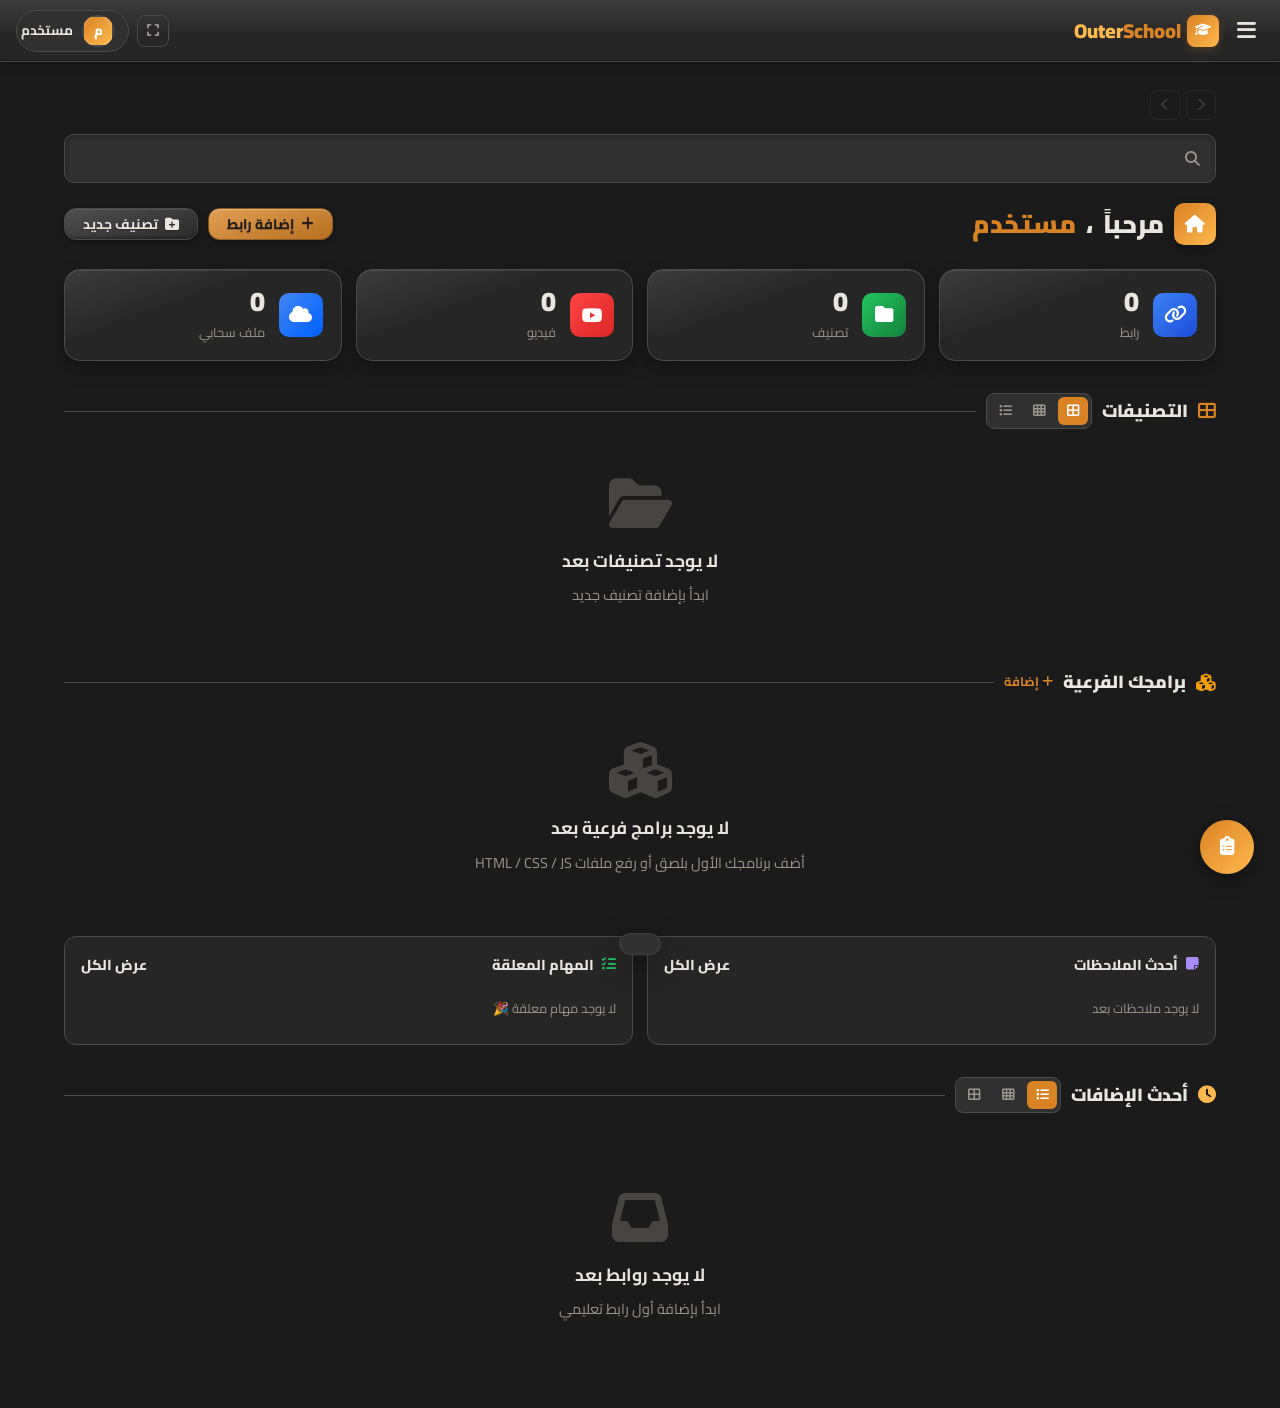
==== index.html @ f0b2f968 "Update index.html" ====
<!DOCTYPE html>
<html lang="ar" dir="rtl">
<head>
<meta charset="UTF-8">
<meta name="viewport" content="width=device-width, initial-scale=1.0, viewport-fit=cover">
<title>OuterSchool — مكتبتك التعليمية</title>
<meta name="theme-color" content="#0D1117">
<meta name="mobile-web-app-capable" content="yes">
<meta name="apple-mobile-web-app-capable" content="yes">
<meta name="apple-mobile-web-app-status-bar-style" content="black-translucent">
<meta name="apple-mobile-web-app-title" content="OuterSchool">
<link rel="manifest" id="pwaManifest">
<link rel="icon" type="image/png" href="./icon.png">
<link rel="apple-touch-icon" href="./icon.png">
<link rel="preconnect" href="https://fonts.googleapis.com">
<link rel="preconnect" href="https://fonts.gstatic.com" crossorigin>
<link href="https://fonts.googleapis.com/css2?family=Cairo:wght@400;700;900&family=JetBrains+Mono:wght@400;700&family=Tajawal:wght@400;700;900&family=IBM+Plex+Sans+Arabic:wght@400;700&family=Inter:wght@400;500;700&display=swap" rel="stylesheet">
<link rel="stylesheet" href="https://cdnjs.cloudflare.com/ajax/libs/font-awesome/6.5.0/css/all.min.css">
<script src="https://cdnjs.cloudflare.com/ajax/libs/jszip/3.10.1/jszip.min.js"></script>
<style>
/* ══════════════════════════════════════════════
   OuterSchool — style.css
══════════════════════════════════════════════ */

/* ── Base palette (default = Analog Dark) ── */
:root {
  --bg:#1b1b1b; --surface:#262626; --surface2:#303030; --surface3:#3b3b3b;
  --border:#4a4a4a; --accent:#d98324; --accent-glow:rgba(217,131,36,0.25);
  --gold:#ffb84d; --text:#e9e6e0; --muted:#9a958c; --danger:#EF4444; --green:#22C55E;
  --radius:12px; --radius-sm:8px; --sidebar-w:290px;
  --shadow:0 8px 32px rgba(0,0,0,0.35); --font:'Cairo',sans-serif;
  --transition:.25s ease;
}

/* ── Forest ── */
[data-theme="forest"] {
  --bg:#0a140d; --surface:#122117; --surface2:#182e20; --surface3:#1f3b29;
  --border:#28472f; --accent:#4ade80; --accent-glow:rgba(74,222,128,0.2);
  --gold:#a3e635; --text:#e5f5ea; --muted:#7fa88c;
}

/* ── Analog Dark (graphite/gunmetal, made for the Analog 3D UI style) ── */
[data-theme="analogdark"] {
  --bg:#1b1b1b; --surface:#262626; --surface2:#303030; --surface3:#3b3b3b;
  --border:#4a4a4a; --accent:#d98324; --accent-glow:rgba(217,131,36,0.25);
  --gold:#ffb84d; --text:#e9e6e0; --muted:#9a958c;
}
[data-theme="analogdark"] body::before {
  content:''; position:fixed; inset:0; z-index:-2;
  background:radial-gradient(ellipse at 30% 0%,rgba(255,184,77,0.06) 0%,transparent 55%), var(--bg);
}

/* ── Analog Light (brushed aluminum, made for the Analog 3D UI style) ── */
[data-theme="analoglight"] {
  --bg:#e9e5da; --surface:#f4f1e8; --surface2:#e2ddd0; --surface3:#d4cdba;
  --border:#c3bba1; --accent:#b5651d; --accent-glow:rgba(181,101,29,0.2);
  --gold:#8a5a00; --text:#2b2620; --muted:#726b5b;
}
[data-theme="analoglight"] body::before {
  content:''; position:fixed; inset:0; z-index:-2;
  background:radial-gradient(ellipse at 30% 0%,rgba(181,101,29,0.06) 0%,transparent 55%), var(--bg);
}

/* ── Analog Steel (dark, cool steel-blue accent — same Analog family) ── */
[data-theme="analogsteel"] {
  --bg:#1c1f22; --surface:#262a2e; --surface2:#2f3438; --surface3:#3a4045;
  --border:#4a5157; --accent:#5b8fd9; --accent-glow:rgba(91,143,217,0.25);
  --gold:#8fb8e8; --text:#e7ebee; --muted:#8d969d;
}
[data-theme="analogsteel"] body::before {
  content:''; position:fixed; inset:0; z-index:-2;
  background:radial-gradient(ellipse at 30% 0%,rgba(91,143,217,0.07) 0%,transparent 55%), var(--bg);
}

/* ── Analog Sand (light, olive/sand accent — same Analog family) ── */
[data-theme="analogsand"] {
  --bg:#eae3d3; --surface:#f5f0e2; --surface2:#e6ddc7; --surface3:#d8ccae;
  --border:#c7b98f; --accent:#7a8c4a; --accent-glow:rgba(122,140,74,0.2);
  --gold:#5f6e39; --text:#2c2a20; --muted:#736a52;
}
[data-theme="analogsand"] body::before {
  content:''; position:fixed; inset:0; z-index:-2;
  background:radial-gradient(ellipse at 30% 0%,rgba(122,140,74,0.07) 0%,transparent 55%), var(--bg);
}

/* ══════════════════════════════════════════════
   RESET & BASE
══════════════════════════════════════════════ */
*,*::before,*::after{margin:0;padding:0;box-sizing:border-box;}
html{scroll-behavior:smooth;}
body{
  font-family:var(--font);
  background:var(--bg);
  color:var(--text);
  min-height:100vh;
  overflow-x:hidden;
  transition:background var(--transition),color var(--transition);
  line-height:1.6;
}
::-webkit-scrollbar{width:6px;height:6px;}
::-webkit-scrollbar-track{background:transparent;}
::-webkit-scrollbar-thumb{background:var(--border);border-radius:3px;}
::-webkit-scrollbar-thumb:hover{background:var(--muted);}
a{color:var(--accent);text-decoration:none;}
input,textarea,select{font-family:var(--font);}
input:not([type="checkbox"]):not([type="radio"]):not([type="range"]):not([type="color"]):not([type="file"]):not([type="hidden"]),
textarea,
select{
  padding:10px 14px;
  background:var(--surface2);
  border:1px solid var(--border);
  border-radius:var(--radius-sm);
  color:var(--text);
  font-size:.9rem;
  outline:none;
  transition:border-color var(--transition),box-shadow var(--transition),background var(--transition);
}
input:not([type="checkbox"]):not([type="radio"]):not([type="range"]):not([type="color"]):not([type="file"]):not([type="hidden"]):focus,
textarea:focus,
select:focus{
  border-color:var(--accent);
  box-shadow:0 0 0 3px var(--accent-glow);
}
input::placeholder,textarea::placeholder{color:var(--muted);opacity:.85;}
select{cursor:pointer;}
button{cursor:pointer;font-family:var(--font);}
.hidden{display:none!important;}
img{max-width:100%;}

/* ══════════════════════════════════════════════
   BACKGROUND CANVASES (particles / matrix / bubbles)
══════════════════════════════════════════════ */
#bgCanvas,#matrixCanvas,#bubbleCanvas{
  position:fixed;inset:0;z-index:-1;
  pointer-events:none;opacity:0;
  transition:opacity 1s;
}
#bgCanvas.active{opacity:1;}
#matrixCanvas.active{opacity:0.07;}
#bubbleCanvas.active{opacity:1;}

/* ══════════════════════════════════════════════
   TOPBAR
══════════════════════════════════════════════ */
.topbar{
  position:fixed;top:0;left:0;right:0;z-index:200;
  background:color-mix(in srgb,var(--surface) 88%,transparent);
  backdrop-filter:blur(16px);
  -webkit-backdrop-filter:blur(16px);
  border-bottom:1px solid var(--border);
  height:62px;
  display:flex;align-items:center;gap:10px;
  padding:0 16px;
  box-shadow:0 2px 20px rgba(0,0,0,0.25);
}
.burger-btn{
  background:none;border:none;
  color:var(--text);font-size:1.35rem;
  padding:8px;border-radius:var(--radius-sm);
  transition:color var(--transition),background var(--transition);
  flex-shrink:0;line-height:1;
  display:flex;align-items:center;justify-content:center;
}
.burger-btn:hover{color:var(--accent);background:var(--surface2);}
.topbar-logo{
  font-weight:900;font-size:1.25rem;white-space:nowrap;
  display:flex;align-items:center;gap:6px;
  flex-shrink:0;
  order:-1;
}
.topbar-logo .logo-outer{color:var(--gold);}
.topbar-logo .logo-school{color:var(--accent);}
.topbar-logo .logo-icon{
  width:32px;height:32px;border-radius:8px;
  background:linear-gradient(135deg,var(--accent),var(--gold));
  display:flex;align-items:center;justify-content:center;
  color:#fff;font-size:0.8rem;
  box-shadow:0 2px 8px var(--accent-glow);
}
.sb-search-wrap{
  position:relative;
  margin:2px 16px 6px;
}
.sb-search-wrap input{
  width:100%;
  padding:9px 40px 9px 16px;
  background:var(--surface2);
  border:1px solid var(--border);
  border-radius:40px;
  color:var(--text);
  font-size:.88rem;
  outline:none;
  transition:border-color var(--transition),box-shadow var(--transition);
}
.sb-search-wrap input:focus{
  border-color:var(--accent);
  box-shadow:0 0 0 3px var(--accent-glow);
}
.sb-search-wrap i{
  position:absolute;right:30px;top:50%;transform:translateY(-50%);
  color:var(--muted);pointer-events:none;font-size:.85rem;
}
body.lang-en .sb-search-wrap i{right:auto;left:30px;}
body.lang-en .sb-search-wrap input{padding:9px 16px 9px 40px;}

/* ── Home page search (always visible, incl. on phones) ── */
.home-search-wrap{position:relative;margin-bottom:20px;}
.home-search-box{position:relative;}
.home-search-box i{position:absolute;top:50%;right:16px;transform:translateY(-50%);color:var(--muted);font-size:.95rem;}
.home-search-box input{
  width:100%;padding:13px 46px 13px 16px;background:var(--surface);
  border:1px solid var(--border);border-radius:var(--radius);
  color:var(--text);font-family:var(--font);font-size:.95rem;outline:none;
  box-shadow:0 2px 10px rgba(0,0,0,.08);
  transition:border-color var(--transition),box-shadow var(--transition);
}
.home-search-box input:focus{border-color:var(--accent);box-shadow:0 0 0 3px var(--accent-glow);}
.home-search-dd{
  display:none;position:absolute;top:calc(100% + 6px);right:0;left:0;
  max-height:420px;overflow-y:auto;background:var(--surface);
  border:1px solid var(--border);border-radius:var(--radius);
  box-shadow:0 12px 30px rgba(0,0,0,.35);z-index:250;animation:ddFade .15s ease;
}
.home-search-dd.open{display:block;}
.home-search-dd .hsdd-sec{padding:8px 14px 4px;font-size:.72rem;font-weight:800;color:var(--muted);}
.home-search-dd .hsdd-item{display:flex;align-items:center;gap:10px;padding:9px 14px;cursor:pointer;transition:background .12s;}
.home-search-dd .hsdd-item:hover{background:var(--surface2);}
.home-search-dd .hsdd-item i{width:18px;text-align:center;color:var(--accent);flex-shrink:0;}
.home-search-dd .hsdd-item span{font-size:.85rem;overflow:hidden;text-overflow:ellipsis;white-space:nowrap;}
.home-search-dd .hsdd-more{padding:10px 14px;text-align:center;font-size:.8rem;color:var(--accent);cursor:pointer;font-weight:700;border-top:1px solid var(--border);}
.home-search-dd .hsdd-empty{padding:16px;text-align:center;color:var(--muted);font-size:.85rem;}
.topbar-right{
  display:flex;align-items:center;gap:8px;
  margin-right:auto;
}
.user-chip{
  display:flex;align-items:center;gap:8px;
  background:var(--surface2);
  border:1px solid var(--border);
  border-radius:40px;
  padding:5px 12px 5px 8px;
  font-size:.85rem;font-weight:600;
  cursor:pointer;
  transition:border-color var(--transition);
  white-space:nowrap;
}
.user-chip:hover{border-color:var(--accent);}
.user-avatar{
  width:26px;height:26px;border-radius:50%;
  background:linear-gradient(135deg,var(--accent),var(--gold));
  display:flex;align-items:center;justify-content:center;
  color:#fff;font-size:.7rem;font-weight:700;
  flex-shrink:0;
}

/* ══════════════════════════════════════════════
   OVERLAY
══════════════════════════════════════════════ */
.overlay{
  position:fixed;inset:0;z-index:150;
  background:rgba(0,0,0,0.55);
  backdrop-filter:blur(2px);
  opacity:0;pointer-events:none;
  transition:opacity var(--transition);
  will-change:opacity;
}
.overlay.show{opacity:1;pointer-events:all;}

/* ══════════════════════════════════════════════
   SIDEBAR
══════════════════════════════════════════════ */
.sidebar{
  position:fixed;top:0;right:0;bottom:0;z-index:160;
  width:var(--sidebar-w);
  background:var(--surface);
  border-left:1px solid var(--border);
  display:flex;flex-direction:column;
  transform:translateX(100%);
  transition:transform .3s cubic-bezier(.4,0,.2,1);
  overflow:hidden;
  will-change:transform;
}
.sidebar.open{transform:translateX(0);}

.sb-head{
  display:flex;align-items:center;justify-content:space-between;
  padding:18px 16px 14px;
  border-bottom:1px solid var(--border);
  flex-shrink:0;
}
.sb-head-logo{
  font-weight:900;font-size:1.1rem;
  display:flex;align-items:center;gap:8px;
}
.sb-head-logo .logo-outer{color:var(--gold);}
.sb-head-logo .logo-school{color:var(--accent);}
.sb-close{
  background:none;border:none;color:var(--muted);
  font-size:1.1rem;padding:4px 8px;border-radius:6px;
  transition:color var(--transition);
}
.sb-close:hover{color:var(--danger);}

.sb-body{
  flex:1;overflow-y:auto;padding:10px 0 20px;
}

.sb-section{margin-bottom:4px;}
.sb-label{
  font-size:.7rem;font-weight:700;letter-spacing:.08em;
  color:var(--muted);text-transform:uppercase;
  padding:10px 18px 4px;
}
.sb-item{
  display:flex;align-items:center;gap:10px;
  padding:9px 18px;
  color:var(--text);
  font-size:.9rem;font-weight:600;
  cursor:pointer;
  border-radius:0;
  transition:background var(--transition),color var(--transition);
  position:relative;
  user-select:none;
}
.sb-item:hover{background:var(--surface2);color:var(--accent);}
.sb-item.active{
  background:var(--accent-glow);
  color:var(--accent);
}
.sb-item.active::before{
  content:'';position:absolute;right:0;top:20%;bottom:20%;
  width:3px;background:var(--accent);border-radius:2px 0 0 2px;
}
.sb-item i{width:18px;text-align:center;color:var(--muted);flex-shrink:0;}
.sb-item:hover i,.sb-item.active i{color:var(--accent);}
.sb-item .sb-arrow{margin-right:auto;margin-left:0;font-size:.7rem;transition:transform .2s;}
.sb-item.expanded .sb-arrow{transform:rotate(90deg);}

.sb-dropdown{
  overflow:hidden;max-height:0;
  transition:max-height .3s ease;
  background:var(--surface2);
}
.sb-dropdown.open{max-height:2000px;}
.sb-dropdown .sb-item{
  padding-right:36px;
  font-size:.85rem;font-weight:500;
}
.sb-dropdown .sb-dropdown .sb-item{padding-right:54px;}
.sb-dropdown .sb-dropdown .sb-dropdown .sb-item{padding-right:72px;}

.sb-divider{height:1px;background:var(--border);margin:8px 16px;}

.sb-footer{
  padding:14px 16px;
  border-top:1px solid var(--border);
  flex-shrink:0;
}

/* ══════════════════════════════════════════════
   MAIN CONTENT
══════════════════════════════════════════════ */
.main{
  margin-top:62px;
  min-height:calc(100vh - 62px);
  padding:28px 24px;
  max-width:1200px;
  margin-left:auto;
  margin-right:auto;
  overflow-x:hidden;
}

.view{display:none;}
.view.active{display:block;}

/* ══════════════════════════════════════════════
   PAGE HEADER
══════════════════════════════════════════════ */
.page-header{
  display:flex;align-items:center;justify-content:space-between;
  margin-bottom:24px;
  gap:12px;
  flex-wrap:wrap;
}
.page-title{
  font-size:1.6rem;font-weight:900;
  display:flex;align-items:center;gap:10px;
}
.page-title-icon{
  width:42px;height:42px;border-radius:10px;
  display:flex;align-items:center;justify-content:center;
  font-size:1.1rem;color:#fff;
  box-shadow:0 4px 12px rgba(0,0,0,0.3);
}
.page-actions{display:flex;gap:10px;align-items:center;flex-wrap:wrap;}

/* ══════════════════════════════════════════════
   BUTTONS
══════════════════════════════════════════════ */
.btn{
  display:inline-flex;align-items:center;gap:7px;
  padding:8px 18px;
  border-radius:40px;
  border:1px solid var(--border);
  background:var(--surface2);
  color:var(--text);
  font-family:var(--font);
  font-size:.875rem;font-weight:700;
  transition:all var(--transition);
  white-space:nowrap;
  line-height:1;
}
.btn:hover{border-color:var(--accent);color:var(--accent);}
.btn-primary{background:var(--accent);border-color:var(--accent);color:#fff;}
.btn-primary:hover{filter:brightness(1.15);color:#fff;}
.btn-danger{background:var(--danger);border-color:var(--danger);color:#fff;}
.btn-danger:hover{filter:brightness(1.15);color:#fff;}
.btn-sm{padding:5px 12px;font-size:.8rem;}
.btn-icon{
  padding:8px;border-radius:8px;
  background:none;border:1px solid var(--border);
  color:var(--muted);
  transition:all var(--transition);
}
.btn-icon:hover{border-color:var(--accent);color:var(--accent);}

/* ══════════════════════════════════════════════
   HOME — PINNED WIDGETS
══════════════════════════════════════════════ */
.home-widgets-head{display:flex;align-items:center;justify-content:space-between;margin-bottom:12px;}
.home-widgets-head h3{font-size:1rem;font-weight:800;display:flex;align-items:center;gap:8px;}
.home-widgets-grid{display:grid;grid-template-columns:repeat(auto-fill,minmax(220px,1fr));gap:14px;margin-bottom:28px;}
.home-widgets-grid:empty{display:none;}
.hw-card{background:var(--surface);border:1px solid var(--border);border-radius:var(--radius);padding:14px;position:relative;box-shadow:0 2px 8px rgba(0,0,0,.08);cursor:pointer;transition:transform var(--transition);}
.hw-card:hover{transform:translateY(-2px);}
.hw-card .hw-unpin{position:absolute;top:8px;left:8px;width:22px;height:22px;border-radius:50%;background:var(--surface3);color:var(--muted);display:flex;align-items:center;justify-content:center;font-size:.65rem;opacity:0;transition:opacity .15s;}
.hw-card:hover .hw-unpin{opacity:1;}
.hw-card .hw-unpin:hover{color:var(--danger);}
.hw-card .hw-icon{width:34px;height:34px;border-radius:9px;display:flex;align-items:center;justify-content:center;color:#fff;font-size:1rem;margin-bottom:8px;}
.hw-card .hw-title{font-weight:700;font-size:.88rem;margin-bottom:2px;}
.hw-card .hw-sub{font-size:.72rem;color:var(--muted);}
.hw-card .hw-check{width:20px;height:20px;border-radius:6px;border:2px solid var(--border);display:flex;align-items:center;justify-content:center;color:transparent;font-size:.65rem;flex-shrink:0;}
.hw-card .hw-check.done{background:var(--accent);border-color:var(--accent);color:#fff;}
.hw-picker-item{display:flex;align-items:center;gap:10px;padding:9px 12px;border:1px solid var(--border);border-radius:var(--radius-sm);cursor:pointer;transition:border-color .15s;}
.hw-picker-item:hover{border-color:var(--accent);}
.hw-picker-item span{flex:1;font-size:.85rem;}
.hw-picker-item .hw-pin-ind{width:20px;height:20px;border-radius:6px;border:2px solid var(--border);display:flex;align-items:center;justify-content:center;color:transparent;font-size:.65rem;}
.hw-picker-item .hw-pin-ind.pinned{background:var(--accent);border-color:var(--accent);color:#fff;}

/* ══════════════════════════════════════════════
   HOME — STATS BAR
══════════════════════════════════════════════ */
.stats-bar{
  display:grid;grid-template-columns:repeat(auto-fit,minmax(150px,1fr));
  gap:14px;margin-bottom:32px;
}
.stat-card{
  background:var(--surface);
  border:1px solid var(--border);
  border-radius:var(--radius);
  padding:18px;
  display:flex;align-items:center;gap:14px;
  transition:border-color var(--transition),transform var(--transition);
}
.stat-card:hover{border-color:var(--accent);transform:translateY(-2px);}
.stat-icon{
  width:44px;height:44px;border-radius:10px;
  display:flex;align-items:center;justify-content:center;
  font-size:1.15rem;color:#fff;flex-shrink:0;
}
.stat-info .stat-num{font-size:1.7rem;font-weight:900;line-height:1;}
.stat-info .stat-lbl{font-size:.8rem;color:var(--muted);margin-top:3px;}

/* ══════════════════════════════════════════════
   SECTION HEADING
══════════════════════════════════════════════ */
.sec-heading{
  font-size:1.1rem;font-weight:900;
  margin-bottom:16px;
  display:flex;align-items:center;gap:10px;
  color:var(--text);
}
.sec-heading::after{
  content:'';flex:1;height:1px;background:var(--border);
}
.sec-heading .sec-action{
  font-size:.78rem;font-weight:700;color:var(--accent);cursor:pointer;
}
.sec-action{cursor:pointer;}

/* ══════════════════════════════════════════════
   CATEGORY / PROGRAM GRID
══════════════════════════════════════════════ */
.cat-grid{
  display:grid;
  grid-template-columns:repeat(auto-fill,minmax(170px,1fr));
  gap:14px;
  margin-bottom:32px;
}
.cat-card{
  background:var(--surface);
  border:1px solid var(--border);
  border-radius:var(--radius);
  padding:20px 16px;
  cursor:pointer;
  transition:border-color var(--transition),transform var(--transition),box-shadow var(--transition);
  display:flex;flex-direction:column;align-items:center;gap:12px;
  text-align:center;
  position:relative;
  overflow:visible;
}
.cat-card:hover{
  border-color:var(--accent);
  transform:translateY(-3px);
  box-shadow:0 8px 24px rgba(0,0,0,0.3);
}
.cat-card::before{
  content:'';position:absolute;top:0;left:0;right:0;height:3px;
  border-radius:var(--radius) var(--radius) 0 0;
  background:var(--card-color,var(--accent));
  opacity:0;transition:opacity var(--transition);
}
.cat-card:hover::before{opacity:1;}
.cat-icon{
  width:52px;height:52px;border-radius:12px;
  display:flex;align-items:center;justify-content:center;
  font-size:1.4rem;color:#fff;
  box-shadow:0 4px 14px rgba(0,0,0,0.3);
}
.cat-name{font-weight:700;font-size:.95rem;}
.cat-meta{font-size:.77rem;color:var(--muted);}
.cat-badge{
  position:absolute;top:10px;left:10px;
  background:var(--accent);color:#fff;
  font-size:.65rem;font-weight:700;
  padding:2px 7px;border-radius:10px;
}
.cat-card .card-del{
  position:absolute;top:8px;left:8px;
  width:22px;height:22px;border-radius:50%;
  background:var(--surface3);color:var(--muted);
  display:flex;align-items:center;justify-content:center;
  font-size:.7rem;opacity:0;transition:opacity var(--transition),color var(--transition);
}
.cat-card:hover .card-del{opacity:1;}
.cat-card .card-del:hover{color:var(--danger);}

/* ── Category layout toggle button group ── */
.cat-layout-toggle{
  display:flex;gap:4px;background:var(--surface2);border:1px solid var(--border);
  border-radius:var(--radius-sm);padding:3px;flex-shrink:0;
}
.cat-layout-toggle button{
  width:30px;height:28px;border:none;background:transparent;color:var(--muted);
  border-radius:6px;display:flex;align-items:center;justify-content:center;
  font-size:.8rem;transition:background var(--transition),color var(--transition);
}
.cat-layout-toggle button:hover{color:var(--text);}
.cat-layout-toggle button.active{background:var(--accent);color:#fff;}

/* ── Layout: Boxes (compact icon tiles) ── */
.cat-grid.layout-boxes{
  grid-template-columns:repeat(auto-fill,minmax(96px,1fr));
  gap:10px;
}
.cat-grid.layout-boxes .cat-card{padding:12px 6px;gap:6px;}
.cat-grid.layout-boxes .cat-icon{width:38px;height:38px;font-size:1.05rem;border-radius:9px;}
.cat-grid.layout-boxes .cat-name{font-size:.78rem;}
.cat-grid.layout-boxes .cat-meta{display:none;}

/* ── Layout: List (rows) ── */
.cat-grid.layout-list{
  display:flex;flex-direction:column;gap:8px;
}
.cat-grid.layout-list .cat-card{
  flex-direction:row;align-items:center;text-align:right;
  padding:10px 14px;gap:14px;
}
.cat-grid.layout-list .cat-icon{width:38px;height:38px;font-size:1rem;flex-shrink:0;}
.cat-grid.layout-list .cat-name{flex:1;}
.cat-grid.layout-list .cat-meta{margin-right:auto;}

/* ══════════════════════════════════════════════
   RECENT ITEMS LIST
══════════════════════════════════════════════ */
.items-list{display:flex;flex-direction:column;gap:10px;}
.item-row{
  background:var(--surface);
  border:1px solid var(--border);
  border-radius:var(--radius);
  padding:14px 16px;
  display:flex;align-items:center;gap:14px;
  transition:border-color var(--transition),background var(--transition);
}
.item-row:hover{border-color:var(--accent);background:var(--surface2);}
.item-thumb{
  width:56px;height:40px;border-radius:8px;
  background:var(--surface3);
  display:flex;align-items:center;justify-content:center;
  color:var(--muted);font-size:1.1rem;
  flex-shrink:0;overflow:hidden;
}
.item-thumb img{width:100%;height:100%;object-fit:cover;}
.item-info{flex:1;min-width:0;}
.item-title{font-weight:700;font-size:.93rem;white-space:nowrap;overflow:hidden;text-overflow:ellipsis;}
.item-meta{font-size:.78rem;color:var(--muted);margin-top:2px;display:flex;gap:8px;flex-wrap:wrap;}
.item-type-badge{
  font-size:.7rem;font-weight:700;padding:2px 8px;
  border-radius:10px;display:inline-flex;align-items:center;gap:4px;
}
.badge-yt{background:rgba(255,0,0,0.15);color:#ff4444;}
.badge-link{background:rgba(59,130,246,0.15);color:#60a5fa;}
.badge-playlist{background:rgba(245,158,11,0.15);color:#f59e0b;}
.badge-cat{background:rgba(34,197,94,0.15);color:#22c55e;}
.item-actions{display:flex;gap:6px;flex-shrink:0;}

/* ── Links layout: Cards ── */
.items-list.layout-cards{
  display:grid;grid-template-columns:repeat(auto-fill,minmax(220px,1fr));gap:14px;
}
.items-list.layout-cards .item-row{flex-direction:column;align-items:stretch;text-align:center;padding:14px;gap:10px;}
.items-list.layout-cards .item-thumb{width:100%;height:110px;border-radius:10px;}
.items-list.layout-cards .item-info{width:100%;}
.items-list.layout-cards .item-title{white-space:normal;}
.items-list.layout-cards .item-meta{justify-content:center;}
.items-list.layout-cards .item-actions{justify-content:center;width:100%;}

/* ── Links layout: Boxes (compact tiles) ── */
.items-list.layout-boxes{
  display:grid;grid-template-columns:repeat(auto-fill,minmax(96px,1fr));gap:10px;
}
.items-list.layout-boxes .item-row{flex-direction:column;padding:10px 6px;gap:6px;text-align:center;}
.items-list.layout-boxes .item-thumb{width:100%;height:56px;}
.items-list.layout-boxes .item-title{font-size:.72rem;white-space:normal;}
.items-list.layout-boxes .item-meta,
.items-list.layout-boxes .item-actions{display:none;}

/* ══════════════════════════════════════════════
   CATEGORY VIEW PAGE
══════════════════════════════════════════════ */
.breadcrumb{
  display:flex;align-items:center;gap:6px;
  font-size:.85rem;color:var(--muted);
  margin-bottom:20px;flex-wrap:wrap;
}
.breadcrumb span{cursor:pointer;transition:color var(--transition);}
.breadcrumb span:hover{color:var(--accent);}
.breadcrumb .sep{color:var(--border);}
.breadcrumb .current{color:var(--text);cursor:default;}

.cat-view-header{
  background:var(--surface);
  border:1px solid var(--border);
  border-radius:var(--radius);
  padding:24px;
  margin-bottom:24px;
  display:flex;align-items:center;gap:18px;
}
.cat-view-icon{
  width:64px;height:64px;border-radius:14px;
  display:flex;align-items:center;justify-content:center;
  font-size:1.8rem;color:#fff;flex-shrink:0;
}
.cat-view-info h2{font-size:1.4rem;font-weight:900;}
.cat-view-info p{color:var(--muted);font-size:.9rem;margin-top:4px;}
.cat-view-stats{display:flex;gap:16px;margin-top:10px;flex-wrap:wrap;}
.cat-view-stat{font-size:.82rem;color:var(--muted);display:flex;align-items:center;gap:5px;}
.cat-view-stat i{color:var(--accent);}

/* ══════════════════════════════════════════════
   VIDEO PLAYER MODAL
══════════════════════════════════════════════ */
.video-modal-bg{
  position:fixed;inset:0;z-index:500;
  background:rgba(0,0,0,0.75);
  display:flex;align-items:center;justify-content:center;
  padding:20px;
  opacity:0;pointer-events:none;
  transition:opacity var(--transition);
}
.video-modal-bg.show{opacity:1;pointer-events:all;}
.video-modal{
  background:var(--surface);border:1px solid var(--border);
  border-radius:var(--radius);
  width:100%;max-width:720px;
  overflow:hidden;
  box-shadow:var(--shadow);
}
.video-modal-head{
  display:flex;align-items:center;justify-content:space-between;
  padding:14px 16px;border-bottom:1px solid var(--border);
  gap:10px;
}
.video-modal-head h3{font-size:.95rem;font-weight:700;overflow:hidden;text-overflow:ellipsis;white-space:nowrap;}
.yt-player-wrap{
  position:relative;
  width:100%;padding-bottom:56.25%;
  background:#000;
}
.yt-player-wrap iframe{position:absolute;inset:0;width:100%;height:100%;border:0;}
.video-modal-foot{
  padding:14px 16px;display:flex;gap:10px;flex-wrap:wrap;
  border-top:1px solid var(--border);
}

/* ── Download tool modal: bigger + flexible (not locked to 16:9) ── */
.downloader-modal{
  max-width:1100px;
  width:100%;
  height:88vh;
  display:flex;
  flex-direction:column;
}
.downloader-frame-wrap{
  position:relative;
  flex:1;
  min-height:0;
  width:100%;
  background:#fff;
}
.downloader-frame-wrap iframe{position:absolute;inset:0;width:100%;height:100%;border:0;}

/* ══════════════════════════════════════════════
   FULLSCREEN (native Fullscreen API + CSS fallback
   for browsers that don't support it, e.g. iPhone Safari)
══════════════════════════════════════════════ */
.fake-fullscreen{
  position:fixed !important;
  inset:0 !important;
  top:0 !important;left:0 !important;right:0 !important;bottom:0 !important;
  width:100vw !important;
  height:100vh !important;
  height:100dvh !important;
  max-width:100vw !important;
  max-height:100vh !important;
  max-height:100dvh !important;
  margin:0 !important;
  border-radius:0 !important;
  z-index:9999 !important;
}
body.fake-fullscreen-lock{ overflow:hidden; }
#programIframeOuter.fake-fullscreen{ align-items:stretch; background:var(--bg); }
#programIframeOuter.fake-fullscreen #programFrame{ height:100%; }

/* When the browser DOES support native Fullscreen API, style the element
   while it's actually in fullscreen (works for both program preview and
   the iframe-viewer modal) */
#programIframeOuter:fullscreen,
#programIframeOuter:-webkit-full-screen,
#downloaderModalBox:fullscreen,
#downloaderModalBox:-webkit-full-screen{
  width:100vw;height:100vh;max-width:100vw;max-height:100vh;
  border-radius:0;background:var(--bg);
}
#programIframeOuter:fullscreen #programFrame,
#programIframeOuter:-webkit-full-screen #programFrame{
  height:100%;
}
.downloader-loading{
  position:absolute;inset:0;display:flex;align-items:center;justify-content:center;
  gap:8px;background:var(--surface);color:var(--muted);font-size:.9rem;
  transition:opacity .2s;pointer-events:none;
}
.downloader-loading.hide{opacity:0;visibility:hidden;}
.downloader-fallback{
  position:absolute;inset:0;display:none;flex-direction:column;align-items:center;justify-content:center;
  gap:12px;text-align:center;padding:24px;background:var(--surface);
}
.downloader-fallback.show{display:flex;}
.downloader-fallback i{font-size:2rem;color:var(--gold);}
.downloader-fallback p{max-width:400px;color:var(--muted);font-size:.85rem;line-height:1.6;}
@media (max-width:768px){
  #downloaderModal{padding:0;}
  .downloader-modal{
    height:100vh;
    height:100dvh;
    max-width:100%;
    border-radius:0;
  }

  /* Perf: backdrop-filter is very expensive on mobile GPUs, especially on
     fixed/animated elements sitting over a background image. Disable it on
     phones and fall back to solid/near-solid backgrounds instead. */
  .topbar{
    backdrop-filter:none;
    -webkit-backdrop-filter:none;
    background:var(--surface);
  }
  [data-theme="glass"] .sidebar{
    backdrop-filter:none;
    -webkit-backdrop-filter:none;
  }
  body.ui-blur-on .cat-card,body.ui-blur-on .item-row,body.ui-blur-on .settings-card,
  body.ui-blur-on .stat-card,body.ui-blur-on .cloud-card,body.ui-blur-on .note-card,
  body.ui-blur-on .modal,body.ui-blur-on .sidebar,body.ui-blur-on .topbar,
  body.ui-blur-on .todo-item,body.ui-blur-on .cat-view-header,body.ui-blur-on .nt-widget-card{
    backdrop-filter:none;
    -webkit-backdrop-filter:none;
  }
  .modal-bg{ backdrop-filter:none; -webkit-backdrop-filter:none; }
  .overlay{ backdrop-filter:none; -webkit-backdrop-filter:none; }
}

/* ══════════════════════════════════════════════
   CLOUD FILES / PROGRAMS VIEW
══════════════════════════════════════════════ */
.cloud-grid{
  display:grid;
  grid-template-columns:repeat(auto-fill,minmax(220px,1fr));
  gap:14px;
}
.cloud-card{
  background:var(--surface);border:1px solid var(--border);
  border-radius:var(--radius);padding:18px;
  display:flex;flex-direction:column;gap:12px;
  transition:border-color var(--transition),transform var(--transition);
  position:relative;
}
.cloud-card:hover{border-color:var(--accent);transform:translateY(-2px);}
.cloud-card-icon{font-size:2rem;margin-bottom:4px;}
.cloud-card h4{font-size:.95rem;font-weight:700;}
.cloud-card p{font-size:.8rem;color:var(--muted);flex:1;}
.cloud-tag{
  font-size:.7rem;font-weight:700;padding:2px 8px;
  border-radius:10px;align-self:flex-start;
}
.tag-drive{background:rgba(66,133,244,0.15);color:#4285f4;}
.tag-dropbox{background:rgba(0,97,255,0.15);color:#0061ff;}
.tag-other{background:rgba(100,100,100,0.15);color:var(--muted);}
.tag-program{background:rgba(245,158,11,0.15);color:#f59e0b;}

/* ══════════════════════════════════════════════
   PROGRAM VIEWER (iframe)
══════════════════════════════════════════════ */
.program-frame-wrap{
  background:#000;border:1px solid var(--border);border-radius:var(--radius);
  overflow:hidden; height:78vh; min-height:420px;
}
.program-frame-wrap iframe{width:100%;height:100%;border:0;background:#fff;}

/* ══════════════════════════════════════════════
   SETTINGS PAGE
══════════════════════════════════════════════ */
.settings-grid{
  display:grid;
  grid-template-columns:repeat(auto-fit,minmax(300px,1fr));
  gap:20px;
  min-width:0;
  overflow:hidden;
}
.settings-card{
  background:var(--surface);border:1px solid var(--border);
  border-radius:var(--radius);padding:22px;
  min-width:0;
  overflow:hidden;
}
.settings-card h3{
  font-size:1rem;font-weight:700;margin-bottom:16px;
  display:flex;align-items:center;gap:8px;
  padding-bottom:12px;border-bottom:1px solid var(--border);
}
.settings-card h3 i{color:var(--accent);}
.form-group{margin-bottom:16px;}
.form-group label{display:block;font-size:.83rem;font-weight:600;color:var(--muted);margin-bottom:6px;}
.form-group input,
.form-group select,
.form-group textarea{
  width:100%;padding:10px 14px;
  background:var(--surface2);border:1px solid var(--border);
  border-radius:var(--radius-sm);color:var(--text);
  font-family:var(--font);font-size:.9rem;
  outline:none;transition:border-color var(--transition),box-shadow var(--transition);
}
.form-group input:focus,
.form-group select:focus,
.form-group textarea:focus{
  border-color:var(--accent);
  box-shadow:0 0 0 3px var(--accent-glow);
}
.form-row{display:flex;gap:10px;}
.form-row .form-group{flex:1;}
.form-group input[type="color"]{padding:3px;height:40px;cursor:pointer;}
.form-group input[type="range"]{padding:0;height:6px;accent-color:var(--accent);cursor:pointer;}
.range-val{font-size:.78rem;color:var(--accent);font-weight:700;}

/* Theme Cards */
.theme-grid{
  display:grid;grid-template-columns:repeat(auto-fill,minmax(110px,1fr));
  gap:10px;
}
.theme-card{
  border:2px solid var(--border);border-radius:10px;
  overflow:hidden;cursor:pointer;
  transition:border-color var(--transition),transform var(--transition);
  position:relative;
}
.theme-card:hover{transform:translateY(-2px);}
.theme-card.active{border-color:var(--accent);}
.theme-preview{height:48px;position:relative;}
.theme-card span{
  display:block;text-align:center;
  font-size:.73rem;font-weight:700;
  padding:5px 4px;
  background:var(--surface2);
}
.theme-card .theme-del{
  position:absolute;top:4px;left:4px;
  width:18px;height:18px;border-radius:50%;
  background:rgba(0,0,0,0.55);color:#fff;
  display:flex;align-items:center;justify-content:center;
  font-size:.6rem;opacity:0;transition:opacity var(--transition);
  z-index:2;
}
.theme-card:hover .theme-del{opacity:1;}

/* Toggle switch */
.toggle-wrap{display:flex;align-items:center;justify-content:space-between;padding:8px 0;}
.toggle-wrap span{font-size:.9rem;font-weight:600;}
.toggle{
  position:relative;width:42px;height:24px;flex-shrink:0;
}
.toggle input{opacity:0;width:0;height:0;}
.toggle-slider{
  position:absolute;inset:0;
  background:var(--surface3);border-radius:24px;
  cursor:pointer;transition:background .2s;
}
.toggle-slider::before{
  content:'';position:absolute;
  height:18px;width:18px;right:3px;top:3px;
  background:#fff;border-radius:50%;
  transition:transform .2s;
}
.toggle input:checked + .toggle-slider{background:var(--accent);}
.toggle input:checked + .toggle-slider::before{transform:translateX(-18px);}

/* Profile avatar */
.profile-avatar-wrap{
  display:flex;flex-direction:column;align-items:center;gap:14px;
  padding:16px 0;
}
.profile-avatar-big{
  width:80px;height:80px;border-radius:50%;
  background:linear-gradient(135deg,var(--accent),var(--gold));
  display:flex;align-items:center;justify-content:center;
  font-size:2rem;color:#fff;font-weight:700;
  cursor:pointer;position:relative;overflow:hidden;
  border:3px solid var(--border);
}
.profile-avatar-big img{width:100%;height:100%;object-fit:cover;border-radius:50%;}
.profile-avatar-big .avatar-edit{
  position:absolute;inset:0;background:rgba(0,0,0,0.5);
  display:flex;align-items:center;justify-content:center;
  opacity:0;transition:opacity .2s;font-size:1.1rem;
}
.profile-avatar-big:hover .avatar-edit{opacity:1;}

/* ══════════════════════════════════════════════
   MODAL
══════════════════════════════════════════════ */
.modal-bg{
  position:fixed;inset:0;z-index:20000;
  background:rgba(0,0,0,0.6);
  backdrop-filter:blur(4px);
  display:flex;align-items:center;justify-content:center;
  padding:20px;
  opacity:0;pointer-events:none;
  transition:opacity var(--transition);
}
.modal-bg.show{opacity:1;pointer-events:all;}
.modal{
  background:var(--surface);
  border:1px solid var(--border);
  border-radius:var(--radius);
  padding:26px;
  width:100%;max-width:480px;
  max-height:90vh;overflow-y:auto;
  transform:translateY(20px);
  transition:transform var(--transition);
  position:relative;
  box-shadow:var(--shadow);
}
.modal.modal-wide{max-width:640px;}
.modal-bg.show .modal{transform:translateY(0);}
.modal h2{font-size:1.15rem;font-weight:900;margin-bottom:20px;display:flex;align-items:center;gap:8px;}
.modal h2 i{color:var(--accent);}
.modal-close{
  position:absolute;top:14px;left:14px;
  background:none;border:none;color:var(--muted);
  font-size:1.1rem;padding:4px 8px;border-radius:6px;
  transition:color var(--transition);
}
.modal-close:hover{color:var(--danger);}
.modal-footer{display:flex;gap:10px;justify-content:flex-start;margin-top:20px;flex-wrap:wrap;}

/* ══════════════════════════════════════════════
   TOAST
══════════════════════════════════════════════ */
.toast{
  position:fixed;bottom:24px;left:50%;transform:translateX(-50%) translateY(80px);
  background:var(--surface2);border:1px solid var(--border);
  color:var(--text);padding:11px 22px;border-radius:40px;
  font-size:.9rem;font-weight:600;z-index:20002;
  box-shadow:var(--shadow);
  transition:transform .35s cubic-bezier(.34,1.56,.64,1);
  white-space:nowrap;
}
.toast.show{transform:translateX(-50%) translateY(0);}
.toast.success{border-color:var(--green);color:var(--green);}
.toast.error{border-color:var(--danger);color:var(--danger);}
#modalConfirm{z-index:20010;}

/* ══════════════════════════════════════════════
   EMPTY STATE
══════════════════════════════════════════════ */
.empty-state{
  text-align:center;padding:60px 20px;
  color:var(--muted);
}
.empty-state i{font-size:3.5rem;margin-bottom:16px;opacity:0.35;}
.empty-state h3{font-size:1.1rem;margin-bottom:8px;color:var(--text);}
.empty-state p{font-size:.9rem;}

/* ══════════════════════════════════════════════
   SEARCH RESULTS
══════════════════════════════════════════════ */
.search-highlight{background:var(--accent-glow);border-radius:3px;padding:0 2px;}

/* ══════════════════════════════════════════════
   EXPORT/IMPORT
══════════════════════════════════════════════ */
.export-box{
  background:var(--surface2);border:1px dashed var(--border);
  border-radius:var(--radius);padding:24px;
  text-align:center;
  transition:border-color var(--transition);
}
.export-box:hover{border-color:var(--accent);}

/* ══════════════════════════════════════════════
   NOTES & TODO
══════════════════════════════════════════════ */
.nt-tabs{display:flex;gap:8px;margin-bottom:18px;}
.nt-tab{
  flex:1;padding:10px;border:1px solid var(--border);
  background:var(--surface2);color:var(--muted);
  border-radius:var(--radius-sm);font-family:var(--font);
  font-size:.9rem;font-weight:700;
  transition:all var(--transition);text-align:center;
}
.nt-tab:hover{border-color:var(--accent);color:var(--accent);}
.nt-tab.active{background:var(--accent);border-color:var(--accent);color:#fff;}
.nt-panel{display:none;}
.nt-panel.active{display:block;}

.quick-add-row{display:flex;gap:8px;margin-bottom:18px;}
.quick-add-row input{flex:1;}
.settings-card .quick-add-row{flex-wrap:wrap;}
.settings-card .quick-add-row input{flex:1 1 100%;min-width:0;}
.settings-card .quick-add-row button{flex:1 1 100%;justify-content:center;}

.nt-composer{
  background:var(--surface);border:1px solid var(--border);border-radius:var(--radius);
  padding:14px;margin-bottom:20px;box-shadow:0 2px 10px rgba(0,0,0,.08);
}
.notes-grid{
  display:grid;grid-template-columns:repeat(auto-fill,minmax(220px,1fr));
  gap:14px;
}
.note-card{
  border-radius:var(--radius);
  padding:16px;
  min-height:120px;
  display:flex;flex-direction:column;
  position:relative;
  border:1px solid var(--border);
  box-shadow:0 2px 8px rgba(0,0,0,.10);
  transition:transform var(--transition),box-shadow var(--transition);
}
.note-card:hover{transform:translateY(-3px);box-shadow:0 8px 18px rgba(0,0,0,.16);}
.note-card p{font-size:.88rem;white-space:pre-wrap;word-break:break-word;flex:1;}
.note-card .note-date{font-size:.7rem;opacity:.7;margin-top:10px;}
.note-card .note-actions{
  position:absolute;top:8px;left:8px;display:flex;gap:4px;
  opacity:0;transition:opacity var(--transition);
}
.note-card:hover .note-actions{opacity:1;}
.note-actions button{
  width:22px;height:22px;border-radius:50%;border:none;
  background:rgba(0,0,0,0.25);color:#fff;font-size:.65rem;
  display:flex;align-items:center;justify-content:center;
}
.note-color-row{display:flex;gap:8px;flex-wrap:wrap;margin-top:6px;}
.note-color-swatch{
  width:26px;height:26px;border-radius:50%;cursor:pointer;
  border:2px solid transparent;transition:border-color var(--transition),transform var(--transition);
}
.note-color-swatch:hover{transform:scale(1.15);}
.note-color-swatch.selected{border-color:var(--text);}

.todo-list{display:flex;flex-direction:column;gap:8px;}
.todo-item{
  display:flex;align-items:center;gap:12px;
  background:var(--surface);border:1px solid var(--border);
  border-radius:var(--radius-sm);padding:12px 14px;
  box-shadow:0 1px 6px rgba(0,0,0,.08);
  transition:border-color var(--transition),background var(--transition),transform var(--transition);
}
.todo-item:hover{border-color:var(--accent);transform:translateX(-2px);}

/* ── Index panel ── */
.nt-index-search{position:relative;margin-bottom:16px;}
.nt-index-search i{position:absolute;top:50%;right:14px;transform:translateY(-50%);color:var(--muted);font-size:.8rem;}
.nt-index-search input{width:100%;padding:10px 40px 10px 14px;border-radius:var(--radius);border:1px solid var(--border);background:var(--surface);color:var(--text);font-family:var(--font);}
.nt-index-group{margin-bottom:18px;}
.nt-index-group h5{font-size:.85rem;color:var(--muted);margin-bottom:8px;display:flex;align-items:center;gap:6px;}
.nt-index-item{display:flex;align-items:center;gap:10px;padding:9px 12px;border-radius:var(--radius-sm);background:var(--surface);border:1px solid var(--border);margin-bottom:6px;cursor:pointer;transition:border-color .15s;}
.nt-index-item:hover{border-color:var(--accent);}
.nt-index-item .idx-dot{width:8px;height:8px;border-radius:50%;flex-shrink:0;}
.nt-index-item span{font-size:.85rem;overflow:hidden;text-overflow:ellipsis;white-space:nowrap;flex:1;}

/* ── Achievements panel ── */
.ach-stats-row{display:grid;grid-template-columns:repeat(auto-fit,minmax(130px,1fr));gap:12px;margin-bottom:20px;}
.ach-stat-card{background:var(--surface);border:1px solid var(--border);border-radius:var(--radius);padding:14px;text-align:center;box-shadow:0 2px 8px rgba(0,0,0,.08);}
.ach-stat-card .n{font-size:1.6rem;font-weight:900;color:var(--accent);}
.ach-stat-card .l{font-size:.75rem;color:var(--muted);margin-top:2px;}
.ach-chart-card{background:var(--surface);border:1px solid var(--border);border-radius:var(--radius);padding:16px;margin-bottom:20px;}
.ach-chart-card h4{font-size:.9rem;font-weight:800;margin-bottom:14px;display:flex;align-items:center;gap:8px;}
.ach-badges{display:flex;flex-wrap:wrap;gap:10px;}
.ach-badge{display:flex;align-items:center;gap:8px;background:var(--surface);border:1px solid var(--border);border-radius:30px;padding:8px 16px;font-size:.8rem;font-weight:700;}
.ach-badge.locked{opacity:.35;filter:grayscale(1);}
.ach-badge i{color:var(--gold);}
.todo-check{
  width:22px;height:22px;border-radius:6px;border:2px solid var(--border);
  display:flex;align-items:center;justify-content:center;flex-shrink:0;
  cursor:pointer;transition:all var(--transition);color:transparent;font-size:.7rem;
}
.todo-check.done{background:var(--accent);border-color:var(--accent);color:#fff;}
.todo-text{flex:1;font-size:.9rem;}
.todo-item.done .todo-text{text-decoration:line-through;color:var(--muted);}
.todo-del{background:none;border:none;color:var(--muted);font-size:.85rem;padding:4px;}
.todo-del:hover{color:var(--danger);}

/* Home widget for notes/todo */
.nt-widget{
  display:grid;grid-template-columns:1fr 1fr;gap:14px;margin-bottom:32px;
}
@media(max-width:640px){.nt-widget{grid-template-columns:1fr;}}
.nt-widget-card{
  background:var(--surface);border:1px solid var(--border);
  border-radius:var(--radius);padding:16px;
}
.nt-widget-card h4{font-size:.9rem;font-weight:800;margin-bottom:12px;display:flex;align-items:center;gap:8px;}
.nt-widget-empty{font-size:.8rem;color:var(--muted);padding:10px 0;}

/* ══════════════════════════════════════════════
   RESPONSIVE
══════════════════════════════════════════════ */
@media(max-width:768px){
  .main{padding:18px 14px;}
  .cat-grid{grid-template-columns:repeat(auto-fill,minmax(140px,1fr));}
  .stats-bar{grid-template-columns:repeat(2,1fr);}
  .settings-grid{grid-template-columns:1fr;}
  .user-chip span{display:none;}
  .page-title{font-size:1.3rem;}
  .cloud-grid{grid-template-columns:1fr 1fr;}
}
@media(max-width:480px){
  .stats-bar{grid-template-columns:1fr 1fr;}
  .cat-grid{grid-template-columns:repeat(auto-fill,minmax(120px,1fr));}
  .cloud-grid{grid-template-columns:1fr;}
  .item-row{gap:10px;}
  .item-thumb{width:44px;height:36px;}
}

/* ══════════════════════════════════════════════
   ANIMATIONS
══════════════════════════════════════════════ */
@keyframes fadeIn{from{opacity:0;transform:translateY(10px);}to{opacity:1;transform:translateY(0);}}
.view.active{animation:fadeIn .25s ease;}
@keyframes spin{to{transform:rotate(360deg);}}
.fa-spin{animation:spin 1s linear infinite;}

/* Link preview in item list */
.item-url{
  font-size:.75rem;color:var(--muted);
  white-space:nowrap;overflow:hidden;text-overflow:ellipsis;
  max-width:200px;
}

/* Color dots for categories */
.color-dot{
  width:12px;height:12px;border-radius:50%;display:inline-block;flex-shrink:0;
}

/* Inline loader */
.inline-loader{
  display:flex;align-items:center;gap:8px;
  color:var(--muted);font-size:.85rem;padding:8px 0;
}

/* Drag-drop highlight */
.drag-over{border-color:var(--accent)!important;background:var(--accent-glow)!important;}

/* ══════════════════════════════════════════════
   ADD LINK form tabs
══════════════════════════════════════════════ */
.type-tabs{display:flex;gap:8px;margin-bottom:18px;}
.type-tab{
  flex:1;padding:9px;border:1px solid var(--border);
  background:var(--surface2);color:var(--muted);
  border-radius:var(--radius-sm);font-family:var(--font);
  font-size:.85rem;font-weight:700;
  transition:all var(--transition);text-align:center;
}
.type-tab:hover{border-color:var(--accent);color:var(--accent);}
.type-tab.active{background:var(--accent);border-color:var(--accent);color:#fff;}

.type-panel{display:none;}
.type-panel.active{display:block;}

/* Category color picker */
.color-picker-row{display:flex;gap:8px;flex-wrap:wrap;margin-top:6px;}
.color-swatch{
  width:28px;height:28px;border-radius:50%;cursor:pointer;
  border:2px solid transparent;transition:border-color var(--transition),transform var(--transition);
}
.color-swatch:hover{transform:scale(1.15);}
.color-swatch.selected{border-color:var(--text);}

/* Icon picker */
.icon-picker-row{display:grid;grid-template-columns:repeat(8,1fr);gap:6px;margin-top:6px;}
.icon-opt{
  aspect-ratio:1;display:flex;align-items:center;justify-content:center;
  background:var(--surface2);border:1px solid var(--border);
  border-radius:6px;cursor:pointer;font-size:.95rem;
  transition:all var(--transition);
}
.icon-opt:hover{border-color:var(--accent);color:var(--accent);}
.icon-opt.selected{background:var(--accent-glow);border-color:var(--accent);color:var(--accent);}

/* ══════════════════════════════════════════════
   NEON GLOW EFFECTS (theme-specific accents)
══════════════════════════════════════════════ */
[data-theme="neon"] .btn-primary,
[data-theme="neon"] .stat-icon,
[data-theme="neon"] .cat-icon{
  box-shadow:0 0 20px var(--accent-glow);
}
[data-theme="matrix"] .btn-primary{
  box-shadow:0 0 15px rgba(0,255,65,0.4);
}

/* ══════════════════════════════════════════════
   SCROLLBAR for sidebar
══════════════════════════════════════════════ */
.sb-body::-webkit-scrollbar{width:4px;}
.sb-body::-webkit-scrollbar-thumb{background:var(--surface3);}

/* ══════════════════════════════════════════════
   PLAYLIST LIST inside category
══════════════════════════════════════════════ */
.playlist-wrap{
  background:var(--surface2);border:1px solid var(--border);
  border-radius:var(--radius);margin-bottom:10px;
  overflow:hidden;
}
.playlist-header{
  display:flex;align-items:center;gap:12px;
  padding:14px 16px;cursor:pointer;
  transition:background var(--transition);
}
.playlist-header:hover{background:var(--surface3);}
.playlist-toggle{
  margin-right:auto;margin-left:0;
  color:var(--muted);font-size:.85rem;
  transition:transform .2s;
}
.playlist-header.open .playlist-toggle{transform:rotate(90deg);}
.playlist-body{
  border-top:1px solid var(--border);
  overflow:hidden;max-height:0;
  transition:max-height .3s ease;
}
.playlist-body.open{max-height:2000px;}
.playlist-item{
  display:flex;align-items:center;gap:10px;
  padding:10px 16px;
  cursor:pointer;
  transition:background var(--transition);
  border-bottom:1px solid var(--border);
  font-size:.875rem;
}
.playlist-item:last-child{border-bottom:0;}
.playlist-item:hover{background:var(--surface3);}
.playlist-item-num{
  width:24px;height:24px;border-radius:50%;
  background:var(--accent-glow);color:var(--accent);
  font-size:.7rem;font-weight:700;
  display:flex;align-items:center;justify-content:center;
  flex-shrink:0;
}

/* ══════════════════════════════════════════════
   v3 ADDITIONS — color fields, upload buttons,
   background image, google fonts, pdf, workspace
══════════════════════════════════════════════ */
:root{ --ui-blur:0px; }
body.ui-blur-on .cat-card,body.ui-blur-on .item-row,body.ui-blur-on .settings-card,
body.ui-blur-on .stat-card,body.ui-blur-on .cloud-card,body.ui-blur-on .note-card,
body.ui-blur-on .modal,body.ui-blur-on .sidebar,body.ui-blur-on .topbar,
body.ui-blur-on .todo-item,body.ui-blur-on .cat-view-header,body.ui-blur-on .nt-widget-card{
  backdrop-filter:blur(var(--ui-blur,0px));
  -webkit-backdrop-filter:blur(var(--ui-blur,0px));
}

html,body{overscroll-behavior-y:none;}
/* App background image layer */
#appBgImage{
  position:fixed;inset:0;z-index:-3;
  opacity:0;transition:opacity .4s ease;
  pointer-events:none;
  overflow:hidden;
  transform:translateZ(0);
  -webkit-transform:translateZ(0);
  -webkit-backface-visibility:hidden;backface-visibility:hidden;
  contain:strict;
  will-change:opacity;
}
#appBgImage.active{opacity:1;}
/* the actual (possibly blurred) image lives on its own inner layer so the outer
   fixed element never carries a live CSS filter — filter+fixed together is what
   makes mobile browsers un-composite and flicker/disappear during scroll */
#appBgImageInner{
  position:absolute;inset:-24px;
  background-size:cover;background-position:center;background-repeat:no-repeat;
  transform:translateZ(0);-webkit-transform:translateZ(0);
}
#appBgOverlay{
  position:fixed;inset:0;z-index:-3;
  background:var(--bg);
  opacity:0;pointer-events:none;transition:opacity .4s ease;
}
#appBgOverlay.active{opacity:var(--bg-overlay-opacity,0.5);}

/* ── Color field (swatch + hex text + native picker) ── */
.color-field-group{display:flex;align-items:center;gap:8px;}
.color-swatch-btn{
  width:40px;height:40px;border-radius:10px;
  border:2px solid var(--border);cursor:pointer;flex-shrink:0;
  position:relative;overflow:hidden;transition:border-color var(--transition),transform var(--transition);
  background-image:linear-gradient(45deg,#0000 25%,#00000010 25%,#00000010 50%,#0000 50%,#0000 75%,#00000010 75%);
  background-size:8px 8px;
}
.color-swatch-btn:hover{border-color:var(--accent);transform:scale(1.05);}
.color-swatch-btn .fill{position:absolute;inset:0;border-radius:8px;}
.color-swatch-btn input[type="color"]{
  position:absolute;inset:0;width:100%;height:100%;
  opacity:0;cursor:pointer;border:none;padding:0;
}
.color-hex-input{
  flex:1;font-family:'JetBrains Mono',monospace!important;
  text-transform:uppercase;direction:ltr;text-align:left;
  letter-spacing:.5px;
}

/* ── Styled file-upload buttons ── */
.upload-row{display:flex;align-items:center;gap:10px;flex-wrap:wrap;}
.upload-btn{
  display:inline-flex;align-items:center;gap:8px;
  padding:10px 18px;border-radius:var(--radius-sm);
  border:1.5px dashed var(--border);
  background:var(--surface2);color:var(--accent);
  font-family:var(--font);font-size:.85rem;font-weight:700;
  cursor:pointer;transition:all var(--transition);white-space:nowrap;
}
.upload-btn:hover{border-color:var(--accent);background:var(--accent-glow);}
.upload-btn input[type="file"]{display:none;}
.upload-filename{
  flex:1;min-width:120px;font-size:.8rem;color:var(--muted);
  background:var(--surface2);padding:9px 14px;border-radius:var(--radius-sm);
  border:1px solid var(--border);overflow:hidden;text-overflow:ellipsis;
  white-space:nowrap;
}
.upload-filename.has-file{color:var(--text);border-color:var(--accent);}

/* ── Preview thumb (bg image) ── */
.bg-preview-wrap{
  position:relative;border-radius:var(--radius);overflow:hidden;
  height:110px;background:var(--surface2);border:1px solid var(--border);
  margin-bottom:12px;display:flex;align-items:center;justify-content:center;
  color:var(--muted);font-size:.8rem;
}
.bg-preview-wrap img{width:100%;height:100%;object-fit:cover;}
.bg-preview-remove{
  position:absolute;top:6px;left:6px;width:26px;height:26px;border-radius:50%;
  background:rgba(0,0,0,0.55);color:#fff;border:none;display:flex;
  align-items:center;justify-content:center;font-size:.75rem;
}

/* ── Google Fonts import row ── */
.gfont-row{display:flex;gap:8px;margin-top:6px;}
.gfont-row input{flex:1;}
.custom-fonts-list{display:flex;flex-wrap:wrap;gap:6px;margin-top:10px;}
.custom-font-chip{
  display:inline-flex;align-items:center;gap:6px;
  background:var(--surface2);border:1px solid var(--border);
  border-radius:20px;padding:4px 6px 4px 12px;font-size:.78rem;
}
.custom-font-chip button{
  width:18px;height:18px;border-radius:50%;border:none;
  background:var(--surface3);color:var(--muted);font-size:.6rem;
  display:flex;align-items:center;justify-content:center;
}
.custom-font-chip button:hover{color:var(--danger);}

/* ── Program workspace tabs ── */
.workspace-tab-panel{
  border:1px solid var(--border);border-radius:var(--radius-sm);
  overflow:hidden;
}
.workspace-tab-panel textarea{
  border:none;border-radius:0;font-family:'JetBrains Mono',monospace;
  font-size:.8rem;direction:ltr;text-align:left;
}
.workspace-file-head{
  display:flex;align-items:center;justify-content:space-between;
  padding:10px 12px;background:var(--surface2);border-bottom:1px solid var(--border);
  gap:10px;flex-wrap:wrap;
}

/* ── Program in-DOM runner ── */
.program-embed-wrap{
  background:var(--surface);border:1px solid var(--border);border-radius:var(--radius);
  overflow:hidden;min-height:60vh;
}
.program-embed-notice{
  display:flex;align-items:center;gap:8px;
  font-size:.78rem;color:var(--muted);
  padding:10px 14px;border-bottom:1px solid var(--border);background:var(--surface2);
}
#programEmbedRoot{padding:18px;}

/* ── PDF cards ── */
.tag-pdf{background:rgba(239,68,68,0.15);color:#ef4444;}
.pdf-frame-wrap{
  background:#525659;border:1px solid var(--border);border-radius:var(--radius);
  overflow:hidden;height:82vh;min-height:440px;
}
.pdf-frame-wrap iframe{width:100%;height:100%;border:0;}


/* ══════════════════════════════════════════════
   v3.1 — Burger left / iframe size / HSL picker / CT color tabs
══════════════════════════════════════════════ */

/* ── Topbar burger always on the far left (right edge in RTL = left in ltr layout) ──*/
.topbar-burger-right {
  /* In RTL: this is the FIRST item = rightmost visual position */
  order: -1;
  margin-left: 0;
  margin-right: 0;
}

/* ── iframe program runner ── */
.program-iframe-outer {
  width: 100%;
  max-width: 100%;
  display: flex;
  justify-content: center;
  overflow-x: auto;
  overflow-y: hidden;
  transition: width .3s ease;
  box-sizing: border-box;
}
.program-iframe-outer iframe {
  width: 100%;
  max-width: 100%;
  height: 78vh;
  min-height: 420px;
  border: 1px solid var(--border);
  border-radius: var(--radius);
  background: #fff;
  transition: width .3s ease, height .3s ease;
  box-sizing: border-box;
  flex-shrink: 0;
}
/* When a fixed pixel size is applied via JS (not 100%), allow it to keep
   its real size and scroll horizontally instead of overflowing the page */
.program-iframe-outer iframe[data-fixed-size="1"] { max-width: none; }

/* iframe size controls */
.iframe-size-wrap {
  display: flex;
  align-items: center;
  gap: 8px;
  flex-wrap: wrap;
}
.iframe-size-label {
  font-size: .82rem;
  color: var(--muted);
  font-weight: 600;
  white-space: nowrap;
}
.iframe-size-sel {
  padding: 6px 12px;
  border-radius: 30px;
  border: 1px solid var(--border);
  background: var(--surface2);
  color: var(--text);
  font-family: var(--font);
  font-size: .82rem;
  outline: none;
  cursor: pointer;
  transition: border-color var(--transition);
}
.iframe-size-sel:focus { border-color: var(--accent); }
.iframe-custom-inp {
  padding: 6px 10px;
  border-radius: 8px;
  border: 1px solid var(--border);
  background: var(--surface2);
  color: var(--text);
  font-family: var(--font);
  font-size: .82rem;
  outline: none;
}
.iframe-custom-inp:focus { border-color: var(--accent); }
#iframeCustomWrap { display: none; }
#iframeCustomWrap.visible { display: flex !important; }

/* ── RGB Color Picker ── */
.hsl-picker {
  background: var(--surface2);
  border: 1px solid var(--border);
  border-radius: var(--radius);
  padding: 14px;
  display: flex;
  flex-direction: column;
  gap: 12px;
}
.hsl-preview-row {
  display: flex;
  align-items: center;
  gap: 12px;
}
.hsl-preview-swatch {
  width: 56px;
  height: 56px;
  border-radius: 12px;
  border: 2px solid var(--border);
  flex-shrink: 0;
  box-shadow: 0 4px 10px rgba(0,0,0,0.25);
  transition: background .15s;
}
.hsl-values-box {
  display: flex;
  flex-direction: column;
  gap: 4px;
}
.hsl-values-box span {
  font-size: .82rem;
  font-weight: 600;
  color: var(--text);
  font-family: 'JetBrains Mono', monospace;
  background: var(--surface3);
  padding: 3px 10px;
  border-radius: 20px;
  display: inline-block;
}
.hsl-sliders { display: flex; flex-direction: column; gap: 8px; }
.hsl-row {
  display: flex;
  align-items: center;
  gap: 10px;
}
.hsl-lbl {
  font-size: .78rem;
  font-weight: 700;
  color: var(--muted);
  width: 60px;
  flex-shrink: 0;
  display: flex;
  justify-content: space-between;
  font-family: 'JetBrains Mono', monospace;
}
.hsl-lbl span {
  color: var(--accent);
  font-weight: 700;
}
.hsl-range {
  flex: 1;
  height: 8px;
  -webkit-appearance: none;
  appearance: none;
  border-radius: 10px;
  outline: none;
  cursor: pointer;
  transition: background .1s;
}
.hsl-range.r-range { background: linear-gradient(90deg, #000, #ff0000); }
.hsl-range.g-range { background: linear-gradient(90deg, #000, #00ff00); }
.hsl-range.b-range { background: linear-gradient(90deg, #000, #0000ff); }
.hsl-range::-webkit-slider-thumb {
  -webkit-appearance: none;
  appearance: none;
  width: 20px;
  height: 20px;
  border-radius: 50%;
  background: #fff;
  border: 2px solid var(--border);
  box-shadow: 0 2px 6px rgba(0,0,0,0.3);
  cursor: pointer;
  transition: transform .1s, box-shadow .1s;
}
.hsl-range::-webkit-slider-thumb:hover {
  transform: scale(1.15);
  box-shadow: 0 3px 10px rgba(0,0,0,0.4);
}
.hsl-range::-moz-range-thumb {
  width: 20px; height: 20px;
  border-radius: 50%;
  background: #fff;
  border: 2px solid var(--border);
  cursor: pointer;
}
.hsl-hex-row {
  display: flex;
  align-items: center;
  gap: 8px;
  background: var(--surface3);
  border: 1px solid var(--border);
  border-radius: 30px;
  padding: 6px 14px 6px 8px;
}
.hsl-hash {
  font-family: 'JetBrains Mono', monospace;
  font-weight: 700;
  color: var(--muted);
  font-size: .95rem;
}
.hsl-hex-inp {
  flex: 1;
  border: none;
  background: transparent;
  color: var(--text);
  font-family: 'JetBrains Mono', monospace;
  font-size: .95rem;
  font-weight: 600;
  text-transform: uppercase;
  letter-spacing: .5px;
  outline: none;
  min-width: 0;
}
.hsl-random-btn {
  background: none;
  border: none;
  font-size: 1.1rem;
  cursor: pointer;
  padding: 2px 6px;
  border-radius: 6px;
  transition: transform .15s;
  line-height: 1;
}
.hsl-random-btn:hover { transform: rotate(30deg) scale(1.2); }
.hsl-neon-btn {
  background: var(--surface2);
  border: 1px solid var(--border);
  font-size: 1rem;
  cursor: pointer;
  padding: 4px 8px;
  border-radius: 8px;
  transition: background .2s, border-color .2s, box-shadow .2s, transform .15s;
  line-height: 1;
  color: var(--muted);
}
.hsl-neon-btn:hover { transform: scale(1.1); border-color: var(--accent); }
.hsl-neon-btn.active {
  background: var(--accent);
  border-color: var(--accent);
  box-shadow: 0 0 10px var(--accent-glow), 0 0 20px var(--accent-glow);
  animation: neonPulse 1.4s ease-in-out infinite;
}
@keyframes neonPulse {
  0%, 100% { box-shadow: 0 0 8px var(--accent-glow), 0 0 16px var(--accent-glow); }
  50% { box-shadow: 0 0 16px var(--accent-glow), 0 0 32px var(--accent-glow); }
}
.hsl-preset-row {
  display: flex;
  gap: 6px;
  flex-wrap: wrap;
}
.hsl-preset {
  width: 24px;
  height: 24px;
  border-radius: 50%;
  cursor: pointer;
  border: 2px solid transparent;
  transition: transform .15s, border-color .15s;
  flex-shrink: 0;
}
.hsl-preset:hover, .hsl-preset.active { transform: scale(1.2); border-color: var(--text); }

/* ── Custom theme color tabs ── */
.ct-color-tabs {
  display: flex;
  gap: 6px;
  flex-wrap: wrap;
  margin-bottom: 10px;
}
.ct-ctab {
  flex: 1;
  min-width: 60px;
  padding: 6px 8px;
  border: 1px solid var(--border);
  background: var(--surface2);
  color: var(--muted);
  border-radius: var(--radius-sm);
  font-family: var(--font);
  font-size: .78rem;
  font-weight: 700;
  cursor: pointer;
  transition: all var(--transition);
}
.ct-ctab:hover { border-color: var(--accent); color: var(--accent); }
.ct-ctab.active { background: var(--accent); border-color: var(--accent); color: #fff; }
/* small swatch dot next to each tab label is added via JS */


/* ══════════════════════════════════════════════
   ✨ BEAUTIFUL EFFECTS — v4
══════════════════════════════════════════════ */

/* ── Ripple effect on buttons ── */
.btn, .cat-card, .stat-card, .cloud-card, .item-row, .sb-item {
  position: relative;
  overflow: hidden;
}
.ripple-circle {
  position: absolute;
  border-radius: 50%;
  background: rgba(255,255,255,0.25);
  transform: scale(0);
  animation: ripple-anim 0.55s ease-out forwards;
  pointer-events: none;
  z-index: 10;
}
@keyframes ripple-anim {
  to { transform: scale(4); opacity: 0; }
}

/* ── Glow pulse on accent buttons ── */
/* Disabled infinite animation for mobile performance */
@keyframes glow-pulse {
  0%, 100% { box-shadow: 0 0 8px var(--accent-glow); }
  50% { box-shadow: 0 0 20px var(--accent-glow), 0 0 40px var(--accent-glow); }
}
.btn-primary:hover {
  box-shadow: 0 0 25px var(--accent-glow), 0 6px 20px rgba(0,0,0,0.3) !important;
  transform: translateY(-1px);
}

/* ── Shimmer loading effect for stat cards ── */
@keyframes shimmer {
  0% { background-position: -400px 0; }
  100% { background-position: 400px 0; }
}
.stat-card {
  background: var(--surface);
  position: relative;
  overflow: hidden;
}
/* shimmer disabled on mobile for performance */

/* ── Floating animation for logo icon — disabled for perf ── */
@keyframes float-logo {
  0%, 100% { transform: translateY(0px); }
  50% { transform: translateY(-3px); }
}

/* ── Slide-in animation for views ── */
@keyframes slideInUp {
  from { opacity: 0; transform: translateY(24px); }
  to { opacity: 1; transform: translateY(0); }
}
.view.active {
  animation: slideInUp 0.3s cubic-bezier(0.16, 1, 0.3, 1) !important;
}

/* ── Card hover with glow border ── */
.cat-card:hover {
  box-shadow: 0 8px 24px rgba(0,0,0,0.35), 0 0 0 1px var(--accent), 0 0 20px var(--accent-glow) !important;
}
.stat-card:hover {
  box-shadow: 0 6px 20px rgba(0,0,0,0.3), 0 0 15px var(--accent-glow) !important;
}
.cloud-card:hover {
  box-shadow: 0 6px 20px rgba(0,0,0,0.3), 0 0 12px var(--accent-glow) !important;
}

/* ── Toast enhanced with slide + scale ── */
.toast.show {
  transform: translateX(-50%) translateY(0) scale(1) !important;
}
.toast {
  transform: translateX(-50%) translateY(80px) scale(0.9) !important;
  transition: transform 0.4s cubic-bezier(0.34, 1.56, 0.64, 1) !important;
}

/* ── Sidebar items slide in when sidebar opens ── */
.sidebar.sb-animating .sb-item {
  animation: sbItemIn 0.25s ease both;
}
.sidebar.sb-animating .sb-section:nth-child(1) .sb-item { animation-delay: 0.04s; }
.sidebar.sb-animating .sb-section:nth-child(2) .sb-item { animation-delay: 0.07s; }
.sidebar.sb-animating .sb-section:nth-child(3) .sb-item { animation-delay: 0.10s; }
.sidebar.sb-animating .sb-section:nth-child(4) .sb-item { animation-delay: 0.12s; }
.sidebar.sb-animating .sb-section:nth-child(5) .sb-item { animation-delay: 0.14s; }
@keyframes sbItemIn {
  from { opacity: 0; transform: translateX(20px); }
  to { opacity: 1; transform: translateX(0); }
}

/* ── Topbar logo text shimmer — simplified for mobile perf ── */
.topbar-logo .logo-outer {
  color: var(--gold);
}
@keyframes text-shimmer {
  to { background-position: 200% center; }
}

/* ── Stats counter animation (number count-up feel) ── */
.stat-num {
  display: inline-block;
  animation: countUp 0.6s cubic-bezier(0.16, 1, 0.3, 1) both;
}
@keyframes countUp {
  from { opacity: 0; transform: translateY(10px) scale(0.8); }
  to { opacity: 1; transform: translateY(0) scale(1); }
}

/* ── Modal slide-in enhanced ── */
.modal-bg.show .modal {
  animation: modalIn 0.35s cubic-bezier(0.16, 1, 0.3, 1) !important;
}
@keyframes modalIn {
  from { opacity: 0; transform: translateY(30px) scale(0.96); }
  to { opacity: 1; transform: translateY(0) scale(1); }
}

/* ── Item rows slide in staggered ── */
.items-list .item-row {
  animation: itemRowIn 0.3s ease both;
}
.items-list .item-row:nth-child(1) { animation-delay: 0s; }
.items-list .item-row:nth-child(2) { animation-delay: 0.04s; }
.items-list .item-row:nth-child(3) { animation-delay: 0.08s; }
.items-list .item-row:nth-child(4) { animation-delay: 0.12s; }
.items-list .item-row:nth-child(5) { animation-delay: 0.16s; }
.items-list .item-row:nth-child(6) { animation-delay: 0.20s; }
@keyframes itemRowIn {
  from { opacity: 0; transform: translateX(-12px); }
  to { opacity: 1; transform: translateX(0); }
}

/* ── Cat grid cards stagger-in ── */
.cat-grid .cat-card {
  animation: catCardIn 0.35s cubic-bezier(0.16, 1, 0.3, 1) both;
}
.cat-grid .cat-card:nth-child(1) { animation-delay: 0s; }
.cat-grid .cat-card:nth-child(2) { animation-delay: 0.05s; }
.cat-grid .cat-card:nth-child(3) { animation-delay: 0.10s; }
.cat-grid .cat-card:nth-child(4) { animation-delay: 0.15s; }
.cat-grid .cat-card:nth-child(5) { animation-delay: 0.20s; }
.cat-grid .cat-card:nth-child(6) { animation-delay: 0.25s; }
.cat-grid .cat-card:nth-child(n+7) { animation-delay: 0.30s; }
@keyframes catCardIn {
  from { opacity: 0; transform: scale(0.9) translateY(10px); }
  to { opacity: 1; transform: scale(1) translateY(0); }
}

/* ── Active sidebar item indicator ── */
@keyframes indicatorPulse {
  0%, 100% { box-shadow: 0 0 4px var(--accent); opacity: 1; }
  50% { box-shadow: 0 0 12px var(--accent); opacity: 0.8; }
}

/* ── HSL/RGB picker swatch glow ── */
.hsl-preview-swatch {
  transition: background .15s, box-shadow .15s !important;
}
.hsl-preview-swatch:not([style*="background: rgb(0, 0, 0)"]) {
  box-shadow: 0 4px 16px currentColor, 0 0 0 2px var(--border) !important;
}

/* ── Note cards bounce in ── */
.note-card {
  animation: noteIn 0.3s cubic-bezier(0.16, 1, 0.3, 1) both;
}
@keyframes noteIn {
  from { opacity: 0; transform: scale(0.92) rotate(-1deg); }
  to { opacity: 1; transform: scale(1) rotate(0); }
}

/* ── Theme cards hover scale ── */
.theme-card:hover {
  transform: translateY(-4px) scale(1.04) !important;
  box-shadow: 0 8px 20px rgba(0,0,0,0.4) !important;
}

/* ── Scroll-triggered subtle parallax for page header icon ── */
.page-title-icon {
  transition: transform 0.3s ease, box-shadow 0.3s ease;
}
.page-title-icon:hover {
  transform: rotate(-5deg) scale(1.1);
  box-shadow: 0 8px 24px rgba(0,0,0,0.4), 0 0 20px var(--accent-glow);
}

/* ── Settings card hover ── */
.settings-card {
  transition: border-color var(--transition), box-shadow var(--transition), transform var(--transition) !important;
}
.settings-card:hover {
  border-color: var(--accent) !important;
  box-shadow: 0 4px 20px rgba(0,0,0,0.25), 0 0 10px var(--accent-glow) !important;
  transform: translateY(-1px);
}

/* ── Topbar subtle glow on scroll ── */
.topbar {
  transition: box-shadow 0.3s ease !important;
}

/* ── Input focus ring animation ── */
.form-group input:focus,
.form-group select:focus,
.form-group textarea:focus {
  animation: focusRing 0.3s ease !important;
}
@keyframes focusRing {
  from { box-shadow: 0 0 0 0 var(--accent-glow); }
  to { box-shadow: 0 0 0 3px var(--accent-glow); }
}

/* ── Neon scan line effect for Matrix theme ── */
[data-theme="matrix"] .topbar::after {
  content: '';
  position: absolute;
  inset: 0;
  background: repeating-linear-gradient(
    0deg,
    transparent,
    transparent 2px,
    rgba(0,255,65,0.03) 2px,
    rgba(0,255,65,0.03) 4px
  );
  pointer-events: none;
}
[data-theme="neon"] .btn-primary {
  text-shadow: 0 0 10px rgba(255,255,255,0.6);
}

/* ── Smooth color transition on all themed elements ── */
.cat-card, .stat-card, .cloud-card, .item-row, .settings-card,
.sidebar, .topbar, .modal, .note-card, .todo-item {
  transition: 
    background var(--transition),
    border-color var(--transition),
    color var(--transition),
    box-shadow 0.3s ease,
    transform 0.25s ease !important;
}




/* ══════════════════════════════════════════════
   LAYOUT SIZE & FONT SIZE CONTROLS — v5
══════════════════════════════════════════════ */
.lc-inline-row {
  display: flex;
  align-items: center;
  gap: 10px;
  margin-top: 6px;
}
.lc-btn {
  width: 40px; height: 36px;
  border-radius: var(--radius-sm);
  border: 1px solid var(--border);
  background: var(--surface2);
  color: var(--text);
  font-size: 1rem; font-weight: 700;
  display: flex; align-items: center; justify-content: center;
  cursor: pointer;
  transition: background var(--transition), border-color var(--transition), color var(--transition);
  flex-shrink: 0;
  line-height: 1;
}
.lc-btn:hover { background: var(--accent); border-color: var(--accent); color: #fff; }

/* ── Respect reduced-motion preference ── */
@media (prefers-reduced-motion: reduce) {
  *, *::before, *::after {
    animation-duration: 0.01ms !important;
    animation-iteration-count: 1 !important;
    transition-duration: 0.1ms !important;
  }
}

/* ── Performance containment ── */
.sidebar { contain: layout style; }
.main { contain: layout; }
.cat-grid, .cloud-grid, .notes-grid { contain: layout; }

/* ══ NAV ARROWS ══ */
.topbar-nav-arrows{display:flex;align-items:center;gap:2px;flex-shrink:0;}
.page-nav-arrows{display:flex;align-items:center;gap:6px;margin-bottom:14px;}
.nav-arrow{background:none;border:1px solid var(--border);color:var(--muted);width:30px;height:30px;border-radius:7px;display:flex;align-items:center;justify-content:center;font-size:.8rem;cursor:pointer;transition:all var(--transition);}
.nav-arrow:not(:disabled):hover{border-color:var(--accent);color:var(--accent);}
.nav-arrow:disabled{opacity:.3;cursor:not-allowed;}

/* ══ TOPBAR FULLSCREEN BTN ══ */
.topbar-fs-btn{background:none;border:1px solid var(--border);color:var(--muted);width:32px;height:32px;border-radius:8px;display:flex;align-items:center;justify-content:center;font-size:.85rem;cursor:pointer;transition:all var(--transition);flex-shrink:0;}
.topbar-fs-btn:hover{border-color:var(--accent);color:var(--accent);}

/* ══ USER CHIP + AVATAR (bigger) ══ */
.user-chip{display:flex;align-items:center;gap:9px;background:var(--surface2);border:1px solid var(--border);border-radius:40px;padding:4px 14px 4px 4px;font-size:.85rem;font-weight:700;cursor:pointer;transition:border-color var(--transition),box-shadow var(--transition);white-space:nowrap;}
.user-chip:hover{border-color:var(--accent);box-shadow:0 0 0 2px var(--accent-glow);}
.user-avatar{width:32px;height:32px;border-radius:50%;background:linear-gradient(135deg,var(--accent),var(--gold));display:flex;align-items:center;justify-content:center;color:#fff;font-size:.8rem;font-weight:900;flex-shrink:0;border:2px solid rgba(255,255,255,0.12);overflow:hidden;background-repeat:no-repeat;background-position:center;background-size:cover;}

/* ══ PROGRAM IFRAME FULLSCREEN ══ */
#programIframeOuter.fake-fullscreen{
  position:fixed!important;inset:0!important;
  width:100vw!important;height:100vh!important;height:100dvh!important;
  max-width:100vw!important;max-height:100vh!important;
  z-index:9999!important;border-radius:0!important;border:none!important;
  background:#000!important;display:flex!important;
  align-items:stretch!important;justify-content:stretch!important;margin:0!important;
}
#programIframeOuter.fake-fullscreen #programFrame,
#programIframeOuter:fullscreen #programFrame,
#programIframeOuter:-webkit-full-screen #programFrame{
  width:100%!important;height:100%!important;
  min-height:unset!important;border-radius:0!important;border:none!important;
}
#programIframeOuter:fullscreen,#programIframeOuter:-webkit-full-screen{
  width:100vw;height:100vh;border-radius:0;background:#000;
  display:flex;align-items:stretch;
}

/* ══ CAT CARD DROPDOWN ══ */
.cat-card{position:relative;}
.cat-card-dd-btn{position:relative;margin-top:6px;width:100%;background:rgba(0,0,0,.25);border:1px solid var(--border);color:var(--text);border-radius:6px;padding:4px 8px;font-size:.68rem;cursor:pointer;display:flex;align-items:center;justify-content:center;gap:4px;z-index:2;transition:background .15s;}
.cat-card-dd-btn:hover{background:rgba(0,0,0,.5);}
.cat-dropdown{display:none;position:absolute;top:100%;left:50%;transform:translateX(-50%);margin-top:5px;min-width:220px;max-width:270px;width:max-content;background:var(--surface);border:1px solid var(--border);border-radius:var(--radius);box-shadow:0 8px 28px rgba(0,0,0,.45);z-index:300;overflow:hidden;animation:ddFade .15s ease;text-align:right;}
.cat-dropdown.open{display:block;}
@media(max-width:640px){.cat-dropdown{left:0;right:0;transform:none;width:auto;min-width:0;max-width:none;}}
@keyframes ddFade{from{opacity:0;transform:translateY(-5px)}to{opacity:1;transform:translateY(0)}}
.cat-dd-head{padding:9px 13px 7px;font-size:.78rem;font-weight:700;color:var(--muted);border-bottom:1px solid var(--border);display:flex;align-items:center;gap:6px;}
.cat-dd-item{display:flex;align-items:center;gap:8px;padding:8px 13px;font-size:.84rem;cursor:pointer;transition:background .12s;border-bottom:1px solid var(--border);}
.cat-dd-item:last-child{border-bottom:none;}
.cat-dd-item:hover{background:var(--surface2);color:var(--accent);}
.cat-dd-item i{width:15px;text-align:center;flex-shrink:0;color:var(--muted);}
.cat-dd-item:hover i{color:var(--accent);}
.cat-dd-item span{overflow:hidden;text-overflow:ellipsis;white-space:nowrap;}
.cat-dd-more{padding:7px 13px;font-size:.77rem;color:var(--accent);text-align:center;cursor:pointer;background:var(--surface2);}

/* ══ SETTINGS TABS ══ */
.sett-tabs{display:flex;gap:4px;flex-wrap:wrap;margin-bottom:20px;background:var(--surface);border:1px solid var(--border);border-radius:var(--radius);padding:5px;grid-column:1/-1;}
.sett-tab{flex:1;min-width:70px;padding:8px 10px;border-radius:calc(var(--radius) - 3px);border:none;background:none;color:var(--muted);font-size:.8rem;font-weight:700;cursor:pointer;font-family:var(--font);transition:background .15s,color .15s;display:flex;align-items:center;justify-content:center;gap:5px;white-space:nowrap;}
.sett-tab:hover{color:var(--accent);}
.sett-tab.active{background:var(--accent);color:#fff;}
.sett-panel{display:none;grid-column:1/-1;}
.sett-panel.active{display:contents;}
.lang-switch-row{display:flex;gap:10px;}
.lang-switch-btn{flex:1;padding:12px;border-radius:var(--radius);border:2px solid var(--border);background:var(--surface2);color:var(--text);font-family:var(--font);font-size:.9rem;font-weight:700;cursor:pointer;display:flex;align-items:center;justify-content:center;gap:8px;transition:border-color .15s,background .15s;}
.lang-switch-btn span{font-size:1.2rem;}
.lang-switch-btn.active{border-color:var(--accent);background:var(--accent-glow);color:var(--accent);}

/* ══ SIDEBAR SCROLL FIX ══ */
.sb-body{flex:1;overflow-y:auto;overflow-x:hidden;padding:10px 0 20px;-webkit-overflow-scrolling:touch;overscroll-behavior:contain;touch-action:pan-y;}

/* ══ NOTE IMAGE ══ */
.note-card img.note-img{width:100%;border-radius:6px;margin-bottom:6px;max-height:150px;object-fit:cover;display:block;}

/* ══════════════════════════════════════════════
   PATCH: bigger, easier-to-tap controls in Settings
══════════════════════════════════════════════ */
.sett-tab{padding:12px 16px;font-size:.9rem;min-width:90px;}
.lang-switch-btn{padding:16px;font-size:1rem;}
.theme-grid{grid-template-columns:repeat(auto-fill,minmax(128px,1fr));gap:14px;}
.theme-card{border-radius:12px;}
.theme-card span{padding:8px 6px;font-size:.85rem;}
.settings-card .btn{padding:12px 18px;font-size:.92rem;}
.settings-card .toggle{width:52px;height:30px;}
.settings-card .toggle-slider::before{height:22px;width:22px;}

/* ══════════════════════════════════════════════
   PATCH: "quick view" dropdown button removed site-wide
══════════════════════════════════════════════ */
.cat-card-dd-btn,.cat-dropdown{display:none!important;}

/* ══════════════════════════════════════════════
   PATCH: checklists board ("فهارس")
══════════════════════════════════════════════ */
.cl-board{display:grid;grid-template-columns:repeat(auto-fill,minmax(230px,1fr));gap:14px;}
.cl-card{background:var(--surface);border:1px solid var(--border);border-radius:var(--radius);padding:16px;cursor:pointer;transition:border-color .15s,transform .15s;position:relative;}
.cl-card:hover{border-color:var(--accent);transform:translateY(-2px);}
.cl-card-top{display:flex;align-items:center;gap:12px;margin-bottom:10px;}
.cl-ring{width:56px;height:56px;border-radius:50%;flex-shrink:0;display:flex;align-items:center;justify-content:center;background:conic-gradient(var(--accent) calc(var(--p,0)*1%),var(--border) 0);}
.cl-ring-inner{width:42px;height:42px;border-radius:50%;background:var(--surface);display:flex;align-items:center;justify-content:center;font-size:.72rem;font-weight:800;color:var(--text);}
.cl-card-name{font-weight:800;font-size:.95rem;margin-bottom:2px;}
.cl-card-meta{font-size:.75rem;color:var(--muted);}
.cl-card-del{position:absolute;top:8px;left:8px;width:22px;height:22px;border-radius:50%;background:var(--surface3);color:var(--muted);display:flex;align-items:center;justify-content:center;font-size:.65rem;opacity:0;transition:opacity .15s;}
.cl-card:hover .cl-card-del{opacity:1;}
.cl-card-del:hover{color:var(--danger);}
.cl-empty{grid-column:1/-1;text-align:center;color:var(--muted);padding:30px 0;}
.cl-detail-head{display:flex;align-items:center;gap:14px;margin-bottom:18px;}
.cl-detail-ring{width:78px;height:78px;border-radius:50%;flex-shrink:0;display:flex;align-items:center;justify-content:center;background:conic-gradient(var(--accent) calc(var(--p,0)*1%),var(--border) 0);}
.cl-detail-ring-inner{width:60px;height:60px;border-radius:50%;background:var(--surface);display:flex;align-items:center;justify-content:center;font-size:.95rem;font-weight:900;color:var(--text);}
.cl-back{background:none;border:none;color:var(--muted);font-size:1.1rem;cursor:pointer;padding:6px;margin-inline-end:4px;}
.cl-back:hover{color:var(--accent);}
.cl-item{display:flex;align-items:center;gap:10px;padding:10px 14px;background:var(--surface);border:1px solid var(--border);border-radius:var(--radius-sm);margin-bottom:7px;transition:border-color .15s;}
.cl-item:hover{border-color:var(--accent);}
.cl-item-check{width:22px;height:22px;border-radius:6px;border:2px solid var(--border);flex-shrink:0;display:flex;align-items:center;justify-content:center;cursor:pointer;color:transparent;transition:all .15s;}
.cl-item-check.done{background:var(--green,#22c55e);border-color:var(--green,#22c55e);color:#fff;}
.cl-item-text{flex:1;font-size:.88rem;}
.cl-item.done .cl-item-text{text-decoration:line-through;color:var(--muted);}
.cl-item-del{background:none;border:none;color:var(--muted);cursor:pointer;padding:4px;}
.cl-item-del:hover{color:var(--danger);}

/* ══════════════════════════════════════════════
   PATCH: clipboard link scanner
══════════════════════════════════════════════ */
.clp-fab{position:fixed;bottom:26px;inset-inline-start:26px;width:54px;height:54px;border-radius:50%;background:linear-gradient(135deg,var(--accent),var(--gold));color:#fff;border:none;box-shadow:0 6px 20px rgba(0,0,0,.35);font-size:1.2rem;cursor:pointer;z-index:180;display:flex;align-items:center;justify-content:center;}
.clp-fab:hover{transform:translateY(-2px);}
.clp-list{max-height:50vh;overflow-y:auto;margin:14px 0;}
.clp-row{display:flex;align-items:center;gap:10px;padding:10px 12px;background:var(--surface2);border:1px solid var(--border);border-radius:var(--radius-sm);margin-bottom:8px;}
.clp-row input[type="text"]{flex:1;}
.clp-row .clp-url{font-size:.72rem;color:var(--muted);direction:ltr;text-align:left;overflow:hidden;text-overflow:ellipsis;white-space:nowrap;max-width:100%;}
.clp-row-main{flex:1;min-width:0;display:flex;flex-direction:column;gap:6px;}
.clp-empty{text-align:center;color:var(--muted);padding:20px 0;font-size:.85rem;}

/* ══════════════════════════════════════════════
   PATCH: layout mirroring for English / LTR mode
   (site was authored RTL-first with hardcoded right/left values)
══════════════════════════════════════════════ */
body.lang-en .home-search-box i{right:auto;left:16px;}
body.lang-en .home-search-box input{padding-right:16px;padding-left:40px;}
body.lang-en .stat-hdr,body.lang-en .topbar-logo{margin-right:0;margin-left:auto;}
body.lang-en .sidebar{right:auto;left:0;border-left:none;border-right:1px solid var(--border);transform:translateX(-100%);}
body.lang-en .sidebar.open{transform:translateX(0);}
body.lang-en .sb-item.active::before{right:auto;left:0;border-radius:0 2px 2px 0;}
body.lang-en .sb-item .sb-arrow{margin-right:0;margin-left:auto;transform:scaleX(-1);}
body.lang-en .sb-item.expanded .sb-arrow{transform:scaleX(-1) rotate(90deg);}
body.lang-en .sb-dropdown .sb-item{padding-right:18px;padding-left:36px;}
body.lang-en .sb-dropdown .sb-dropdown .sb-item{padding-left:54px;}
body.lang-en .sb-dropdown .sb-dropdown .sb-dropdown .sb-item{padding-left:72px;}
body.lang-en .cat-grid.layout-list .cat-card{flex-direction:row;text-align:left;}
body.lang-en .cat-grid.layout-list .cat-meta{margin-right:0;margin-left:auto;}
body.lang-en .toggle-slider::before{right:auto;left:3px;}
body.lang-en .toggle input:checked + .toggle-slider::before{transform:translateX(18px);}
body.lang-en .nt-index-search i,body.lang-en .clp-row .clp-url{right:auto;}
body.lang-en .nt-index-search i{left:14px;}
body.lang-en .nt-index-search input{padding:10px 14px 10px 40px;}
body.lang-en .clp-fab{inset-inline-start:auto;inset-inline-end:26px;}
body.lang-en .btn,body.lang-en .sett-tab,body.lang-en .nt-tab,body.lang-en .lang-switch-btn,body.lang-en .type-tab,body.lang-en .theme-card span,body.lang-en .ct-ctab{
  white-space:normal;text-align:center;line-height:1.3;word-break:break-word;
}
body.lang-en .btn{min-height:34px;}
body.lang-en .ct-ctab{min-width:66px;font-size:.72rem;padding:6px 4px;}
/* numeric sliders (RGB / opacity / blur) should always drag left→right regardless of UI language */
input[type="range"]{direction:ltr;}
body.lang-en .page-actions .btn,body.lang-en .modal-footer .btn{flex-shrink:0;}

</style>
<script src="https://cdn.jsdelivr.net/npm/rss-parser@3.13.0/dist/rss-parser.min.js"></script>
<script>
(function(){
  const manifest={name:"OuterSchool",short_name:"OuterSchool",display:"fullscreen",display_override:["fullscreen","standalone","minimal-ui"],orientation:"any",background_color:"#0D1117",theme_color:"#0D1117",start_url:".",lang:"ar",dir:"rtl",icons:[
    {src:"./icon.png",sizes:"512x512",type:"image/png",purpose:"any maskable"},
    {src:"./icon.png",sizes:"192x192",type:"image/png",purpose:"any maskable"},
    {src:"data:image/svg+xml,%3Csvg xmlns='http://www.w3.org/2000/svg' viewBox='0 0 512 512'%3E%3Crect width='512' height='512' rx='80' fill='%230D1117'/%3E%3Ctext y='380' x='56' font-size='400'%3E%F0%9F%8E%93%3C/text%3E%3C/svg%3E",sizes:"512x512",type:"image/svg+xml",purpose:"any maskable"}
  ]};
  try{const b=new Blob([JSON.stringify(manifest)],{type:'application/manifest+json'});document.getElementById('pwaManifest').href=URL.createObjectURL(b);}catch(e){}
  // If icon.png is missing from the host, fall back to the inline SVG icon for the favicon too.
  const iconLink=document.querySelector('link[rel="icon"]');
  if(iconLink){const test=new Image();test.onerror=()=>{iconLink.href="data:image/svg+xml,%3Csvg xmlns='http://www.w3.org/2000/svg' viewBox='0 0 512 512'%3E%3Crect width='512' height='512' rx='80' fill='%230D1117'/%3E%3Ctext y='380' x='56' font-size='400'%3E%F0%9F%8E%93%3C/text%3E%3C/svg%3E";document.querySelector('link[rel="apple-touch-icon"]').href=iconLink.href;};test.src="./icon.png";}
})();
</script>
</head>

<!-- ══════════ BACKGROUND CANVASES ══════════ -->
<div id="appBgImage"><div id="appBgImageInner"></div></div>
<div id="appBgOverlay"></div>
<canvas id="bgCanvas"></canvas>
<canvas id="matrixCanvas"></canvas>
<canvas id="bubbleCanvas"></canvas>

<!-- ══════════ TOPBAR ══════════ -->
<header class="topbar">
  <!-- Burger on the far RIGHT edge in RTL (order: -1 makes it first in flex = rightmost visually) -->
  <button class="burger-btn topbar-burger-right" onclick="toggleSidebar()" title="القائمة">
    <i class="fas fa-bars"></i>
  </button>

  <!-- Logo -->
  <div class="topbar-logo">
    <div class="logo-icon"><i class="fas fa-graduation-cap"></i></div>
    <span><span class="logo-outer">Outer</span><span class="logo-school">School</span></span>
  </div>

  <!-- Left: fullscreen + user chip -->
  <div class="topbar-right">
    <button class="topbar-fs-btn" id="topFsBtn" onclick="toggleAppFullscreen()" title="ملء الشاشة"><i class="fas fa-expand" id="topFsIcon"></i></button>
    <div class="user-chip" onclick="navigate('settings')">
      <div class="user-avatar" id="topUserAvatar">م</div>
      <span id="topUsername">مستخدم</span>
    </div>
  </div>
</header>

<div class="overlay" id="overlay" onclick="closeSidebar()"></div>

<!-- ══════════ SIDEBAR ══════════ -->
<nav class="sidebar" id="sidebar">
  <div class="sb-head">
    <div class="sb-head-logo">
      <span class="logo-outer">Outer</span><span class="logo-school">School</span>
    </div>
    <button class="sb-close" onclick="closeSidebar()"><i class="fas fa-times"></i></button>
  </div>

  <div class="sb-body">
    <div class="sb-section">
      <div class="sb-item active" id="nav-home" onclick="navigate('home')">
        <i class="fas fa-home"></i> <span data-i18n="nav_home">الصفحة الرئيسية</span>
      </div>
    </div>

    <div class="sb-search-wrap">
      <i class="fas fa-search"></i>
      <input type="search" id="globalSearch" data-i18n- autocomplete="off" oninput="handleSearch(this.value)">
    </div>

    <div class="sb-divider"></div>

    <div class="sb-section">
      <div class="sb-label" data-i18n="nav_categories">التصنيفات</div>
      <div id="sbCatMenu"></div>
      <div class="sb-item" onclick="openAddCategoryModal(null)" style="color:var(--muted);font-size:.83rem;">
        <i class="fas fa-plus"></i> <span data-i18n="nav_add_category">إضافة تصنيف جديد</span>
      </div>
    </div>

    <div class="sb-divider"></div>

    <div class="sb-section">
      <div class="sb-item" id="nav-cloud" onclick="navigate('cloud')">
        <i class="fas fa-cloud"></i> <span data-i18n="nav_cloud">الملفات السحابية</span>
        <i class="fas fa-chevron-left sb-arrow"></i>
      </div>
      <div class="sb-dropdown" id="sbCloudDrop">
        <div class="sb-item" onclick="navigate('cloud');closeSidebar()">
          <i class="fab fa-google-drive" style="color:#4285f4;"></i> Google Drive
        </div>
        <div class="sb-item" onclick="navigate('cloud');closeSidebar()">
          <i class="fab fa-dropbox" style="color:#0061ff;"></i> Dropbox
        </div>
        <div class="sb-item" onclick="openAddCloudModal()" style="color:var(--muted);font-size:.83rem;">
          <i class="fas fa-plus"></i> إضافة رابط سحابي
        </div>
      </div>
    </div>

    <div class="sb-divider"></div>

    <!-- Programs -->
    <div class="sb-section">
      <div class="sb-item" id="nav-programs-toggle" onclick="navigate('programs')">
        <i class="fas fa-cubes"></i> <span data-i18n="nav_programs">البرامج الفرعية</span>
        <i class="fas fa-chevron-left sb-arrow"></i>
      </div>
      <div class="sb-dropdown" id="sbProgramsDrop">
        <div id="sbProgramsMenu"></div>
        <div class="sb-item" onclick="openAddProgramModal()" style="color:var(--muted);font-size:.83rem;">
          <i class="fas fa-plus"></i> <span data-i18n="nav_add_program">إضافة برنامج جديد</span>
        </div>
      </div>
    </div>


    <div class="sb-divider"></div>

    <!-- Notes & Todo -->
    <div class="sb-section">
      <div class="sb-item" id="nav-notes" onclick="navigate('notes')">
        <i class="fas fa-note-sticky"></i> <span data-i18n="nav_notes">الملاحظات والمهام</span>
      </div>
    </div>

    <div class="sb-divider"></div>

    <div class="sb-section">
      <div class="sb-item" id="nav-settings" onclick="navigate('settings')">
        <i class="fas fa-cog"></i> <span data-i18n="nav_settings">الإعدادات</span>
      </div>
    </div>
  </div>

  <div class="sb-footer">
    <div style="font-size:.75rem;color:var(--muted);text-align:center;">
      OuterSchool v3.0 — <span data-i18n="sb_footer_tagline">مكتبتك التعليمية</span>
    </div>
  </div>
</nav>

<!-- ══════════ MAIN CONTENT ══════════ -->
<main class="main">

  <!-- Back / Forward — lives with the page content now, not the fixed header -->
  <div class="page-nav-arrows">
    <button id="btnNavBack" class="nav-arrow" onclick="historyBack()"    title="رجوع"   disabled><i class="fas fa-chevron-right"></i></button>
    <button id="btnNavFwd"  class="nav-arrow" onclick="historyForward()" title="للأمام" disabled><i class="fas fa-chevron-left"></i></button>
  </div>


  <!-- ── HOME ── -->
  <div class="view active" id="view-home">
    <div class="home-search-wrap">
      <div class="home-search-box">
        <i class="fas fa-search"></i>
        <input type="search" id="homeSearchInput" data-i18n- autocomplete="off"
               oninput="handleHomeSearch(this.value)" onkeydown="if(event.key==='Enter'){doSearch(this.value);homeSearchCloseDD();}">
      </div>
      <div class="home-search-dd" id="homeSearchDD"></div>
    </div>
    <div class="page-header">
      <div class="page-title">
        <div class="page-title-icon" style="background:linear-gradient(135deg,var(--accent),var(--gold));">
          <i class="fas fa-home"></i>
        </div>
        <span data-i18n="home_welcome">مرحباً</span>، <span id="homeWelcomeName" style="color:var(--accent);">أستاذ</span>
      </div>
      <div class="page-actions">
        <button class="btn btn-primary" onclick="openAddLinkModal(null)">
          <i class="fas fa-plus"></i> <span data-i18n="btn_add_link">إضافة رابط</span>
        </button>
        <button class="btn" onclick="openAddCategoryModal(null)">
          <i class="fas fa-folder-plus"></i> <span data-i18n="btn_new_category">تصنيف جديد</span>
        </button>
      </div>
    </div>

    <div class="stats-bar" id="homeStats"></div>

    <div id="clHomeSection"></div>

    <div class="sec-heading">
      <i class="fas fa-th-large" style="color:var(--accent);"></i> <span data-i18n="home_categories">التصنيفات</span>
      <div class="cat-layout-toggle" data-target="homeCatGrid">
        <button data-mode="cards" title="عرض بطاقات"><i class="fas fa-th-large"></i></button>
        <button data-mode="boxes" title="عرض مربعات"><i class="fas fa-th"></i></button>
        <button data-mode="list" title="عرض قائمة"><i class="fas fa-list"></i></button>
      </div>
    </div>
    <div class="cat-grid" id="homeCatGrid"></div>

    <div class="sec-heading">
      <i class="fas fa-cubes" style="color:#f59e0b;"></i> برامجك الفرعية
      <span class="sec-action" onclick="openAddProgramModal()"><i class="fas fa-plus"></i> إضافة</span>
    </div>
    <div class="cloud-grid" id="homeProgramsGrid" style="margin-bottom:32px;"></div>


    <div class="nt-widget" id="homeNtWidget"></div>

    <div class="sec-heading">
      <i class="fas fa-clock" style="color:var(--gold);"></i> أحدث الإضافات
      <div class="cat-layout-toggle" data-target="homeRecentList" data-store="linkLayout">
        <button data-mode="list" title="عرض قائمة"><i class="fas fa-list"></i></button>
        <button data-mode="boxes" title="عرض مربعات"><i class="fas fa-th"></i></button>
        <button data-mode="cards" title="عرض بطاقات"><i class="fas fa-th-large"></i></button>
      </div>
    </div>
    <div class="items-list" id="homeRecentList"></div>
  </div>

  <!-- ── CATEGORY VIEW ── -->
  <div class="view" id="view-category">
    <div class="breadcrumb" id="catBreadcrumb"></div>

    <div class="cat-view-header" id="catViewHeader"></div>

    <div class="page-actions" style="margin-bottom:20px;">
      <button class="btn btn-primary" onclick="openAddLinkModal(APP.currentCatId)">
        <i class="fas fa-plus"></i> إضافة رابط
      </button>
      <button class="btn" onclick="openAddCategoryModal(APP.currentCatId)">
        <i class="fas fa-folder-plus"></i> تصنيف فرعي
      </button>
      <button class="btn btn-icon" onclick="editCategory(APP.currentCatId)" title="تعديل التصنيف">
        <i class="fas fa-edit"></i>
      </button>
      <button class="btn btn-icon" style="color:var(--danger);border-color:var(--danger);" onclick="deleteCategory(APP.currentCatId)" title="حذف التصنيف">
        <i class="fas fa-trash"></i>
      </button>
    </div>

    <div id="catSubGrid" style="margin-bottom:20px;"></div>

    <div id="catItemsList"></div>
  </div>

  <!-- ── CLOUD FILES ── -->
  <div class="view" id="view-cloud">
    <div class="page-header">
      <div class="page-title">
        <div class="page-title-icon" style="background:linear-gradient(135deg,#4285f4,#0061ff);">
          <i class="fas fa-cloud"></i>
        </div>
        <span data-i18n="title_cloud">الملفات السحابية</span>
      </div>
      <div class="page-actions">
        <button class="btn btn-primary" onclick="openAddCloudModal()">
          <i class="fas fa-plus"></i> إضافة رابط سحابي
        </button>
      </div>
    </div>
    <div class="cloud-grid" id="cloudGrid"></div>
  </div>

  <!-- ── PROGRAMS VIEW (list) ── -->
  <div class="view" id="view-programs">
    <div class="page-header">
      <div class="page-title">
        <div class="page-title-icon" style="background:linear-gradient(135deg,#f59e0b,#ef4444);">
          <i class="fas fa-cubes"></i>
        </div>
        <span data-i18n="title_programs">البرامج الفرعية</span>
      </div>
      <div class="page-actions">
        <button class="btn btn-primary" onclick="openAddProgramModal()">
          <i class="fas fa-plus"></i> إضافة برنامج
        </button>
      </div>
    </div>
    <div class="cloud-grid" id="programsGrid"></div>
  </div>

  <!-- ── SINGLE PROGRAM RUNNER (sandboxed iframe) ── -->
  <div class="view" id="view-program-run">
    <div class="page-header">
      <div class="page-title">
        <div class="page-title-icon" style="background:linear-gradient(135deg,#f59e0b,#ef4444);">
          <i class="fas fa-play"></i>
        </div>
        <span id="programRunTitle">برنامج</span>
      </div>
      <div class="page-actions">
        <!-- Layout size selector -->
        <div class="iframe-size-wrap">
          <span class="iframe-size-label"><i class="fas fa-expand-arrows-alt"></i> الحجم:</span>
          <select id="iframeSizeSelect" onchange="applyIframeSize(this.value)" class="iframe-size-sel">
            <option value="full">كامل العرض</option>
            <option value="xl">XL (1200px)</option>
            <option value="lg">LG (960px)</option>
            <option value="md">MD (720px)</option>
            <option value="sm">SM (480px)</option>
            <option value="xs">XS (360px)</option>
            <option value="custom">مخصص...</option>
          </select>
          <div id="iframeCustomWrap" style="display:none;align-items:center;gap:6px;">
            <input type="number" id="iframeCustomW" min="200" max="2000" style="width:80px;" class="iframe-custom-inp">
            <span style="color:var(--muted);">×</span>
            <input type="number" id="iframeCustomH" min="200" max="2000" style="width:80px;" class="iframe-custom-inp">
            <button class="btn btn-sm btn-primary" onclick="applyCustomIframeSize()">تطبيق</button>
          </div>
        </div>
        <button class="btn" onclick="toggleFullscreen('programIframeOuter')"><i class="fas fa-expand"></i> ملء الشاشة</button>
        <button class="btn" onclick="openProgramNewTab(APP.currentProgramId)"><i class="fas fa-external-link-alt"></i> فتح في تاب</button>
        <button class="btn" onclick="navigate('programs')"><i class="fas fa-arrow-right"></i> رجوع</button>
      </div>
    </div>
    <div class="program-iframe-outer" id="programIframeOuter">
      <iframe
        id="programFrame"
        sandbox="allow-scripts allow-forms allow-modals allow-popups allow-same-origin allow-pointer-lock allow-downloads"
        allowfullscreen
        allow="autoplay; fullscreen; clipboard-write; encrypted-media; picture-in-picture"
      ></iframe>
    </div>
  </div>

  <!-- ── NOTES & TODO ── -->
  <div class="view" id="view-notes">
    <div class="page-header">
      <div class="page-title">
        <div class="page-title-icon" style="background:linear-gradient(135deg,#a78bfa,#ec4899);">
          <i class="fas fa-note-sticky"></i>
        </div>
        <span data-i18n="title_notes">الملاحظات والمهام</span>
      </div>
    </div>

    <div class="nt-tabs">
      <button class="nt-tab active" onclick="switchNtTab('notes')" id="ntTab-notes"><i class="fas fa-note-sticky"></i> <span data-i18n="tab_notes">الملاحظات</span></button>
      <button class="nt-tab" onclick="switchNtTab('todo')" id="ntTab-todo"><i class="fas fa-list-check"></i> <span data-i18n="tab_todo">المهام</span></button>
      <button class="nt-tab" onclick="switchNtTab('index')" id="ntTab-index"><i class="fas fa-list-ol"></i> <span data-i18n="tab_index">الفهارس</span></button>
      <button class="nt-tab" onclick="switchNtTab('achievements')" id="ntTab-achievements"><i class="fas fa-trophy"></i> <span data-i18n="tab_achievements">الإنجازات</span></button>
    </div>

    <!-- Notes panel -->
    <div class="nt-panel active" id="ntPanel-notes">
      <div class="nt-composer">
        <div class="quick-add-row" style="flex-wrap:wrap;gap:8px;">
          <input type="text" id="quickNoteInput" onkeydown="if(event.key==='Enter')addQuickNote()" style="flex:1;min-width:160px;">
          <label class="btn btn-sm" style="cursor:pointer;" title="إضافة صورة">
            <i class="fas fa-image"></i>
            <input type="file" id="quickNoteImg" accept="image/*" style="display:none" onchange="previewNoteImg(this)">
          </label>
          <button class="btn btn-primary" onclick="addQuickNote()"><i class="fas fa-plus"></i> إضافة</button>
        </div>
        <div id="noteImgPreview" style="display:none;margin-top:6px;position:relative;display:inline-block;">
          <img id="noteImgPreviewEl" src="" style="max-height:70px;border-radius:6px;border:1px solid var(--border);">
          <button onclick="clearNoteImg()" style="position:absolute;top:-6px;left:-6px;background:var(--danger);color:#fff;border:none;border-radius:50%;width:18px;height:18px;font-size:.65rem;cursor:pointer;line-height:1;"><i class="fas fa-times"></i></button>
        </div>
      </div>
      <div class="notes-grid" id="notesGrid"></div>
    </div>

    <!-- Todo panel -->
    <div class="nt-panel" id="ntPanel-todo">
      <div class="nt-composer">
        <div class="quick-add-row">
          <input type="text" id="quickTodoInput" onkeydown="if(event.key==='Enter')addQuickTodo()">
          <button class="btn btn-primary" onclick="addQuickTodo()"><i class="fas fa-plus"></i> إضافة</button>
        </div>
      </div>
      <div class="todo-list" id="todoList"></div>
    </div>

    <!-- Checklists panel (separate progress lists, each with its own circular chart) -->
    <div class="nt-panel" id="ntPanel-index">
      <div class="quick-add-row">
        <input type="text" id="clNewName" onkeydown="if(event.key==='Enter')clCreateChecklist()">
        <button class="btn btn-primary" onclick="clCreateChecklist()"><i class="fas fa-plus"></i> إنشاء فهرس</button>
      </div>
      <div id="ntIndexList" class="cl-board"></div>
    </div>

    <!-- Achievements panel -->
    <div class="nt-panel" id="ntPanel-achievements">
      <div class="ach-stats-row" id="achStatsRow"></div>
      <div class="ach-chart-card">
        <h4><i class="fas fa-chart-column" style="color:var(--accent);"></i> المهام المنجزة خلال آخر 14 يوم</h4>
        <canvas id="achChart" height="160"></canvas>
      </div>
      <div class="ach-badges" id="achBadges"></div>
    </div>
  </div>

  <!-- ── SETTINGS ── -->
  <div class="view" id="view-settings">
    <div class="page-header">
      <div class="page-title">
        <div class="page-title-icon" style="background:linear-gradient(135deg,#6366f1,#8b5cf6);">
          <i class="fas fa-cog"></i>
        </div>
        <span data-i18n="title_settings">الإعدادات</span>
      </div>
    </div>

    <div class="settings-grid">
      <!-- Settings Tabs -->
      <div class="sett-tabs">
        <button class="sett-tab active" onclick="switchSettTab('profile',this)"><i class="fas fa-user"></i> <span data-i18n="settab_profile">الحساب</span></button>
        <button class="sett-tab" onclick="switchSettTab('appearance',this)"><i class="fas fa-palette"></i> <span data-i18n="settab_appearance">المظهر</span></button>
        <button class="sett-tab" onclick="switchSettTab('background',this)"><i class="fas fa-image"></i> <span data-i18n="settab_background">الخلفية</span></button>
        <button class="sett-tab" onclick="switchSettTab('download',this)"><i class="fas fa-download"></i> <span data-i18n="settab_download">التحميل</span></button>
        <button class="sett-tab" onclick="switchSettTab('data',this)"><i class="fas fa-database"></i> <span data-i18n="settab_data">البيانات</span></button>
      </div>

      <!-- PANEL: profile -->
      <div class="sett-panel active" data-sett="profile">
      <div class="settings-card">
        <h3><i class="fas fa-user-circle"></i> الملف الشخصي</h3>
        <div class="profile-avatar-wrap">
          <div class="profile-avatar-big" id="profileAvatarBig" onclick="document.getElementById('avatarUpload').click()">
            <div id="profileAvatarInitial" style="font-size:2rem;font-weight:900;">م</div>
            <div class="avatar-edit"><i class="fas fa-camera"></i></div>
          </div>
          <input type="file" id="avatarUpload" accept="image/*" style="display:none" onchange="handleAvatarUpload(this)">
          <span style="font-size:.8rem;color:var(--muted);">اضغط لتغيير الصورة</span>
        </div>
        <div class="form-group"><label>الاسم المعروض</label><input type="text" id="settDisplayName"></div>
        <div class="form-group"><label>اسم المستخدم</label><input type="text" id="settUsername"></div>
        <div class="form-group"><label>البريد الإلكتروني (اختياري)</label><input type="email" id="settEmail"></div>
        <button class="btn btn-primary" style="width:100%;" onclick="saveProfile()"><i class="fas fa-save"></i> حفظ الملف الشخصي</button>
      </div>
      <!-- About -->
      <div class="settings-card">
        <h3><i class="fas fa-info-circle"></i> حول التطبيق</h3>
        <div style="text-align:center;padding:10px 0;">
          <div style="font-size:2.5rem;margin-bottom:10px;">🎓</div>
          <div style="font-size:1.3rem;font-weight:900;color:var(--accent);">OuterSchool</div>
          <div style="font-size:.85rem;color:var(--muted);margin-top:4px;">نظام إدارة محتوى تعليمي</div>
          <div style="font-size:.78rem;color:var(--muted);margin-top:14px;line-height:1.8;">الإصدار 5.0 · يعمل بدون إنترنت · البيانات محفوظة في متصفحك</div>
        </div>
        <div style="margin-top:16px;padding-top:16px;border-top:1px solid var(--border);">
          <button class="btn btn-danger btn-sm" style="width:100%;" onclick="clearAllData()"><i class="fas fa-trash-alt"></i> مسح كل البيانات</button>
        </div>
      </div>
      </div>

      <!-- PANEL: appearance -->
      <div class="sett-panel" data-sett="appearance">
      <!-- Themes -->
      <div class="settings-card">
        <h3><i class="fas fa-palette"></i> المظهر والثيم</h3>
        <div class="form-group"><label>اختر الثيم</label><div class="theme-grid" id="themeGrid"></div></div>
        <div class="form-group" style="margin-top:12px;"><label>الخط</label>
          <select id="fontSelector" onchange="changeFont(this.value)">
            <option value="Cairo">Cairo (القاهرة)</option>
            <option value="Tajawal">Tajawal (تجوال)</option>
            <option value="IBM Plex Sans Arabic">IBM Plex Sans Arabic</option>
            <option value="JetBrains Mono">JetBrains Mono</option>
            <option value="Inter">Inter</option>
          </select>
        </div>
      </div>
      <!-- Interface Size -->
      <div class="settings-card">
        <h3><i class="fas fa-text-height"></i> حجم الواجهة</h3>
        <div class="form-group"><label>حجم الخط: <span class="range-val" id="lcFontVal">100%</span></label><div class="lc-inline-row"><button class="lc-btn" onclick="changeFontSize(-1)">A-</button><button class="lc-btn" onclick="changeFontSize(1)">A+</button></div></div>
        <div class="form-group"><label>عرض المحتوى: <span class="range-val" id="lcLayoutVal">md</span></label><div class="lc-inline-row"><button class="lc-btn" onclick="changeLayoutScale(-1)">−</button><button class="lc-btn" onclick="changeLayoutScale(1)">+</button></div></div>
      </div>
      </div>

      <!-- PANEL: background -->
      <div class="sett-panel" data-sett="background">
      <div class="settings-card">
        <h3><i class="fas fa-image"></i> خلفية البرنامج</h3>
        <p style="font-size:.8rem;color:var(--muted);margin-bottom:12px;">اختر من الخلفيات الجاهزة (تُضاف عن طريق فولدر Wallpapers على الموقع).</p>
        <div class="theme-grid" id="wallpaperGrid"></div>
        <div class="form-group" style="margin-top:6px;"><button class="btn btn-sm" style="width:100%;color:var(--danger);border-color:var(--danger);" onclick="removeBgImage()"><i class="fas fa-trash"></i> بدون خلفية</button></div>
        <div class="form-group"><label>ضبابية: <span class="range-val" id="bgBlurVal">0px</span></label><input type="range" id="bgBlurRange" min="0" max="20" value="0" oninput="updateBgBlur(this.value)"></div>
        <div class="form-group"><label>شفافية: <span class="range-val" id="bgOpacityVal">50%</span></label><input type="range" id="bgOpacityRange" min="0" max="100" value="50" oninput="updateBgOpacity(this.value)"></div>
      </div>
      <div class="settings-card">
        <h3><i class="fas fa-magic"></i> تأثيرات الخلفية — متحركة</h3>
        <div id="fxAnimatedGroup">
        <div class="toggle-wrap"><span>تأثير الجسيمات</span><label class="toggle"><input type="checkbox" id="toggleParticles" onchange="toggleParticlesEffect(this.checked)"><span class="toggle-slider"></span></label></div>
        <div class="toggle-wrap"><span>مطر الماتريكس</span><label class="toggle"><input type="checkbox" id="toggleMatrix" onchange="toggleMatrixEffect(this.checked)"><span class="toggle-slider"></span></label></div>
        <div class="toggle-wrap"><span>الكرات المتحركة</span><label class="toggle"><input type="checkbox" id="toggleBubbles" onchange="toggleBubblesEffect(this.checked)"><span class="toggle-slider"></span></label></div>
        </div>
      </div>
      <div class="settings-card">
        <h3><i class="fas fa-border-all"></i> تأثيرات الخلفية — ثابتة</h3>
        <div id="fxStaticGroup">
          <p style="font-size:.78rem;color:var(--muted);" id="fxStaticEmptyMsg">لا توجد تأثيرات ثابتة بعد — تُضاف عبر Effects/effects.json</p>
        </div>
      </div>
      </div>

      <!-- PANEL: download -->
      <div class="sett-panel" data-sett="download">
      <div class="settings-card">
        <h3><i class="fas fa-download"></i> أداة التحميل</h3>
        <p style="font-size:.8rem;color:var(--muted);margin-bottom:12px;">استخدم <code>{url}</code> مكان الرابط. مثال: <code style="font-size:.72rem;word-break:break-all;">https://example.com/download?url={url}</code></p>
        <div class="form-group"><label><i class="fab fa-youtube" style="color:#f00;"></i> أداة تحميل الفيديوهات</label><input type="url" id="settDownloaderUrlVideo"></div>
        <input type="hidden" id="settDownloaderUrlPlaylist" value="">
        <button class="btn btn-primary" style="width:100%;" onclick="saveDownloaderUrls()"><i class="fas fa-save"></i> حفظ</button>
      </div>
      </div>

      <!-- PANEL: data -->
      <div class="sett-panel" data-sett="data">
      <div class="settings-card">
        <h3><i class="fas fa-database"></i> النسخ الاحتياطي</h3>
        <p style="font-size:.85rem;color:var(--muted);margin-bottom:18px;">صدّر جميع بياناتك كملف JSON يمكن استيراده لاحقاً.</p>
        <div class="export-box" style="margin-bottom:14px;"><i class="fas fa-file-export" style="font-size:2rem;color:var(--accent);margin-bottom:10px;display:block;"></i><button class="btn btn-primary" onclick="exportData()"><i class="fas fa-download"></i> تصدير البيانات (JSON)</button></div>
        <div class="export-box" id="importDropZone" ondragover="event.preventDefault();this.classList.add('drag-over')" ondragleave="this.classList.remove('drag-over')" ondrop="handleImportDrop(event)">
          <i class="fas fa-file-import" style="font-size:2rem;color:var(--gold);margin-bottom:10px;display:block;"></i>
          <button class="btn" onclick="document.getElementById('importFile').click()"><i class="fas fa-upload"></i> استيراد من JSON</button>
          <p style="font-size:.78rem;color:var(--muted);margin-top:8px;">أو اسحب الملف هنا</p>
          <input type="file" id="importFile" accept=".json" style="display:none" onchange="importData(this)">
        </div>
      </div>

      <div class="settings-card">
        <h3><i class="fas fa-layer-group"></i> نسخ بيانات متعددة</h3>
        <p style="font-size:.8rem;color:var(--muted);margin-bottom:12px;">احفظ عدة نسخ منفصلة من بياناتك (مثلاً: نسخة للعمل، نسخة شخصية) وبدّل بينها بضغطة واحدة. كل شيء يعمل من دون إنترنت.</p>
        <div id="profilesList" style="display:flex;flex-direction:column;gap:8px;margin-bottom:12px;"></div>
        <div class="quick-add-row">
          <input type="text" id="newProfileName">
          <button class="btn btn-primary" onclick="createDataProfile()"><i class="fas fa-plus"></i> حفظ كنسخة جديدة</button>
        </div>
      </div>

      <div class="settings-card">
        <h3><i class="fas fa-clock-rotate-left"></i> النسخ الاحتياطي التلقائي</h3>
        <div class="toggle-wrap"><span>تذكير بنسخة احتياطية كل 7 أيام</span><label class="toggle"><input type="checkbox" id="toggleAutoBackup" onchange="toggleAutoBackupSetting(this.checked)"><span class="toggle-slider"></span></label></div>
        <p style="font-size:.78rem;color:var(--muted);margin:8px 0 14px;" id="lastBackupInfo"></p>
        <button class="btn" style="width:100%;margin-bottom:10px;" onclick="pickBackupFolder()"><i class="fas fa-folder-open"></i> اختيار مجلد لحفظ النسخ فيه تلقائياً</button>
      </div>
      </div>
    </div>
  </div>

  <!-- ── SEARCH RESULTS ── -->
  <div class="view" id="view-search">
    <div class="page-header">
      <div class="page-title">
        <div class="page-title-icon" style="background:linear-gradient(135deg,#6366f1,#ec4899);">
          <i class="fas fa-search"></i>
        </div>
        <span data-i18n="title_search">نتائج البحث</span>
      </div>
      <button class="btn" onclick="navigate('home')"><i class="fas fa-arrow-right"></i> رجوع</button>
    </div>
    <div id="searchResults"></div>
  </div>

</main>

<!-- ══════════ MODALS ══════════ -->

<!-- Add / Edit Category -->
<div class="modal-bg" id="modalAddCategory">
  <div class="modal">
    <button class="modal-close" onclick="closeModal('modalAddCategory')"><i class="fas fa-times"></i></button>
    <h2><i class="fas fa-folder-plus"></i> <span id="addCatModalTitle">تصنيف جديد</span></h2>
    <input type="hidden" id="editCatId" value="">
    <input type="hidden" id="newCatParent" value="">
    <div class="form-group">
      <label>اسم التصنيف *</label>
      <input type="text" id="newCatName">
    </div>
    <div class="form-group">
      <label>الوصف (اختياري)</label>
      <input type="text" id="newCatDesc">
    </div>
    <div class="form-group">
      <label>اللون</label>
      <!-- HSL Color Picker (inline) -->
      <div class="hsl-picker" id="catHslPicker">
        <div class="hsl-preview-row">
          <div class="hsl-preview-swatch" id="catHslSwatch"></div>
          <div class="hsl-values-box">
            <span id="catHslHexVal">#3B82F6</span>
            <span id="catHslRgbVal">rgb(59,130,246)</span>
          </div>
        </div>
        <div class="hsl-sliders">
          <div class="hsl-row">
            <label class="hsl-lbl">R <span id="catHLabel">59</span></label>
            <input type="range" class="hsl-range r-range" id="catH" min="0" max="255" value="59" oninput="hslChanged('cat')">
          </div>
          <div class="hsl-row">
            <label class="hsl-lbl">G <span id="catSLabel">130</span></label>
            <input type="range" class="hsl-range g-range" id="catS" min="0" max="255" value="130" oninput="hslChanged('cat')">
          </div>
          <div class="hsl-row">
            <label class="hsl-lbl">B <span id="catLLabel">246</span></label>
            <input type="range" class="hsl-range b-range" id="catL" min="0" max="255" value="246" oninput="hslChanged('cat')">
          </div>
          <div class="hsl-row">
            <label class="hsl-lbl">A <span id="catALabel">100</span></label>
            <input type="range" class="hsl-range a-range" id="catA" min="0" max="100" value="100" oninput="hslChanged('cat')">
          </div>
        </div>
        <div class="hsl-hex-row">
          <span class="hsl-hash">#</span>
          <input type="text" id="catHexInp" class="hsl-hex-inp" maxlength="6" value="3B82F6" oninput="hexInpChanged('cat')" onblur="hexInpBlur('cat')">
          <button class="hsl-random-btn" onclick="hslRandom('cat')" title="لون عشوائي">🎲</button>
          <button class="hsl-neon-btn" id="catNeonBtn" onclick="toggleNeon('cat')" title="توهج نيون">✨</button>
        </div>
        <!-- Quick preset swatches (small row) -->
        <div class="hsl-preset-row" id="catPresetRow"></div>
      </div>
    </div>
    <div class="form-group">
      <label>الأيقونة</label>
      <div class="icon-picker-row" id="catIconPicker"></div>
    </div>
    <div class="modal-footer">
      <button class="btn btn-primary" onclick="saveCategory()"><i class="fas fa-save"></i> حفظ</button>
      <button class="btn" onclick="closeModal('modalAddCategory')">إلغاء</button>
    </div>
  </div>
</div>

<!-- Add Link -->
<div class="modal-bg" id="modalAddLink">
  <div class="modal">
    <button class="modal-close" onclick="closeModal('modalAddLink')"><i class="fas fa-times"></i></button>
    <h2><i class="fas fa-link"></i> <span id="addLinkModalTitle">إضافة رابط</span></h2>
    <input type="hidden" id="editLinkId" value="">

    <div class="type-tabs">
      <button class="type-tab active" onclick="switchLinkType('youtube')" id="tab-youtube">
        <i class="fab fa-youtube"></i> يوتيوب
      </button>
      <button class="type-tab" onclick="switchLinkType('playlist')" id="tab-playlist">
        <i class="fas fa-list"></i> قائمة تشغيل
      </button>
      <button class="type-tab" onclick="switchLinkType('website')" id="tab-website">
        <i class="fas fa-globe"></i> موقع
      </button>
    </div>

    <div class="type-panel active" id="panel-youtube">
      <div class="form-group">
        <label>رابط الفيديو *</label>
        <input type="url" id="ytUrl" oninput="debounceYtFetch()">
      </div>
      <div class="inline-loader" id="ytLoader" style="display:none;">
        <i class="fas fa-spinner fa-spin"></i> جاري جلب معلومات الفيديو...
      </div>
      <div class="form-group">
        <label>العنوان *</label>
        <input type="text" id="ytTitle">
      </div>
      <div class="form-group">
        <label>ملاحظات</label>
        <input type="text" id="ytNotes">
      </div>
    </div>

    <div class="type-panel" id="panel-playlist">
      <div class="form-group">
        <label>رابط قائمة التشغيل *</label>
        <div style="display:flex;gap:8px;">
          <input type="url" id="plUrl" style="flex:1;" oninput="plUrlChanged()">
          <button class="btn btn-primary btn-sm" id="plFetchBtn" onclick="fetchPlaylistVideos()" style="white-space:nowrap;flex-shrink:0;"><i class="fas fa-search"></i> جلب</button>
        </div>
      </div>
      <div id="plFetchStatus" style="display:none;padding:6px 0;font-size:.84rem;"></div>
      <div id="plPreviewWrap" style="display:none;">
        <div style="display:flex;align-items:center;justify-content:space-between;margin-bottom:6px;flex-wrap:wrap;gap:6px;">
          <span id="plVideoCount" style="font-size:.83rem;font-weight:700;color:var(--accent);"></span>
          <label style="font-size:.8rem;display:flex;align-items:center;gap:5px;cursor:pointer;"><input type="checkbox" id="plSelectAll" checked onchange="plToggleAll(this.checked)"> تحديد الكل</label>
        </div>
        <div id="plVideoList" style="max-height:240px;overflow-y:auto;display:flex;flex-direction:column;gap:4px;border:1px solid var(--border);border-radius:var(--radius-sm);padding:6px;background:var(--surface2);"></div>
        <div class="form-group" style="margin-top:10px;">
          <label>ملاحظة تُضاف لكل فيديو (اختياري)</label>
          <input type="text" id="plDesc">
        </div>
        <div class="form-group">
          <label>اسم للتصنيف (اختياري)</label>
          <input type="text" id="plTitle">
        </div>
      </div>
    </div>

    <div class="type-panel" id="panel-website">
      <div class="form-group">
        <label>رابط الموقع *</label>
        <input type="url" id="wsUrl">
      </div>
      <div class="form-group">
        <label>الاسم *</label>
        <input type="text" id="wsTitle">
      </div>
      <div class="form-group">
        <label>الوصف</label>
        <input type="text" id="wsDesc">
      </div>
    </div>

    <div class="form-group">
      <label>التصنيف</label>
      <select id="linkCatSelect"></select>
    </div>

    <div class="modal-footer">
      <button class="btn btn-primary" onclick="saveLink()"><i class="fas fa-save"></i> حفظ</button>
      <button class="btn" onclick="closeModal('modalAddLink')">إلغاء</button>
    </div>
  </div>
</div>

<!-- Add Cloud Link -->
<div class="modal-bg" id="modalAddCloud">
  <div class="modal">
    <button class="modal-close" onclick="closeModal('modalAddCloud')"><i class="fas fa-times"></i></button>
    <h2><i class="fas fa-cloud-upload-alt"></i> إضافة رابط سحابي</h2>
    <input type="hidden" id="editCloudId" value="">
    <div class="form-group">
      <label>النوع</label>
      <select id="cloudType">
        <option value="drive">Google Drive</option>
        <option value="dropbox">Dropbox</option>
        <option value="other">أخرى</option>
      </select>
    </div>
    <div class="form-group">
      <label>الاسم *</label>
      <input type="text" id="cloudName">
    </div>
    <div class="form-group">
      <label>الرابط *</label>
      <input type="url" id="cloudUrl">
    </div>
    <div class="form-group">
      <label>الوصف</label>
      <input type="text" id="cloudDesc">
    </div>
    <div class="modal-footer">
      <button class="btn btn-primary" onclick="saveCloud()"><i class="fas fa-save"></i> حفظ</button>
      <button class="btn" onclick="closeModal('modalAddCloud')">إلغاء</button>
    </div>
  </div>
</div>

<!-- Home Widget Picker Modal -->
<div class="modal-bg" id="modalHomeWidgets">
  <div class="modal" style="max-width:440px;">
    <h2><i class="fas fa-thumbtack"></i> تثبيت عنصر في الصفحة الرئيسية</h2>
    <div class="form-group">
      <label>النوع</label>
      <div class="type-tabs" style="display:flex;gap:6px;margin-bottom:10px;">
        <button class="type-tab active" id="hwTab-category" onclick="switchHwTab('category')"><i class="fas fa-folder"></i> تصنيف</button>
        <button class="type-tab" id="hwTab-todo" onclick="switchHwTab('todo')"><i class="fas fa-list-check"></i> مهمة</button>
        <button class="type-tab" id="hwTab-program" onclick="switchHwTab('program')"><i class="fas fa-cube"></i> برنامج</button>
      </div>
    </div>
    <div id="hwPickerList" style="max-height:340px;overflow-y:auto;display:flex;flex-direction:column;gap:6px;"></div>
    <div class="modal-actions">
      <button class="btn" onclick="closeModal('modalHomeWidgets')">تم</button>
    </div>
  </div>
</div>

<!-- Confirm Modal -->
<div class="modal-bg" id="modalConfirm">
  <div class="modal" style="max-width:360px;">
    <h2 id="confirmTitle"><i class="fas fa-exclamation-triangle" style="color:var(--danger);"></i> تأكيد</h2>
    <p id="confirmMsg" style="color:var(--muted);margin-bottom:20px;font-size:.9rem;"></p>
    <div class="modal-footer">
      <button class="btn btn-danger" id="confirmOkBtn">تأكيد</button>
      <button class="btn" onclick="closeModal('modalConfirm')">إلغاء</button>
    </div>
  </div>
</div>

<!-- Generic Iframe Viewer Modal (used for the download tool + playlist browsing) -->
<div class="video-modal-bg" id="downloaderModal">
  <div class="video-modal downloader-modal" id="downloaderModalBox">
    <div class="video-modal-head">
      <h3><i class="fas fa-arrow-up-right-from-square"></i> <span id="downloaderModalTitle">عرض</span></h3>
      <div style="display:flex;gap:6px;">
        <button class="modal-close" style="position:static;" onclick="toggleFullscreen('downloaderModalBox')" title="ملء الشاشة"><i class="fas fa-expand"></i></button>
        <button class="modal-close" style="position:static;" onclick="closeDownloaderModal()"><i class="fas fa-times"></i></button>
      </div>
    </div>
    <div class="downloader-frame-wrap">
      <iframe id="downloaderFrame" src="" allow="clipboard-write" referrerpolicy="no-referrer"></iframe>
      <div class="downloader-loading" id="downloaderLoading">
        <i class="fas fa-spinner fa-spin"></i> جاري تحميل الموقع...
      </div>
      <div class="downloader-fallback" id="downloaderFallback">
        <i class="fas fa-triangle-exclamation"></i>
        <p>هذا الموقع على الأرجح يمنع عرضه داخل إطار (Iframe) لأسباب أمنية خاصة به، وهذا قيد من الموقع نفسه ولا يمكن تجاوزه من داخل التطبيق.</p>
        <div style="display:flex;gap:8px;">
          <button class="btn btn-primary" onclick="document.getElementById('downloaderExternalBtn').click()"><i class="fas fa-external-link-alt"></i> افتح في تاب خارجي</button>
          <button class="btn" onclick="document.getElementById('downloaderFallback').classList.remove('show')">تجاهل</button>
        </div>
      </div>
    </div>
    <div class="video-modal-foot" style="flex-wrap:wrap;">
      <button class="btn btn-primary" id="downloaderExternalBtn"><i class="fas fa-external-link-alt"></i> فتح في تاب خارجي</button>
      <button class="btn" onclick="closeDownloaderModal()">إغلاق</button>
    </div>
  </div>
</div>

<!-- Video Player Modal (in-app) -->
<div class="video-modal-bg" id="videoModal">
  <div class="video-modal">
    <div class="video-modal-head">
      <h3 id="videoModalTitle">فيديو</h3>
      <button class="modal-close" style="position:static;" onclick="closeVideoModal()"><i class="fas fa-times"></i></button>
    </div>
    <div class="yt-player-wrap">
      <iframe id="videoModalFrame" src="" allowfullscreen allow="autoplay; fullscreen; accelerometer; clipboard-write; encrypted-media; gyroscope; picture-in-picture"></iframe>
    </div>
    <div class="video-modal-foot">
      <button class="btn btn-primary" id="videoModalExternalBtn"><i class="fas fa-external-link-alt"></i> فتح في تاب خارجي</button>
      <button class="btn" onclick="closeVideoModal()">إغلاق</button>
    </div>
  </div>
</div>


<!-- Toast -->
<div class="toast" id="toast"></div>

<script>
// ══════════════════════════════════════════════
//  OuterSchool — app.js  (v3)
// ══════════════════════════════════════════════

// ══════════════════════════════════════════════
//  APP STATE & DATA
// ══════════════════════════════════════════════
const APP = {
  currentView: 'home',
  currentCatId: null,
  currentProgramId: null,
  currentLinkType: 'youtube',
  currentProgTab: 'html',
  currentNtTab: 'notes',
  sidebarOpen: false,
};

const DEFAULT_DATA = {
  profile: {
    displayName: 'مستخدم',
    username: 'user',
    email: '',
    avatar: null,
    theme: 'analogdark',
    font: 'Cairo',
    backgroundImage: null,
    bgBlur: 0,
    bgOpacity: 50,
  },
  categories: [],
  links: [],
  cloud: [],
  programs: [],
  notes: [],
  todos: [],
  customThemes: [],
  customFonts: [],
  settings: {
    particles: false,
    matrix: false,
    bubbles: false,
    gridFx: true,
    downloaderUrlVideo: '',
    downloaderUrlPlaylist: '',
    fontScale: 100,
    layoutIdx: 3,
    catLayout: 'cards',
    linkLayout: 'list',
    homeWidgets: [], // [{type:'category'|'todo'|'program', refId}]
    language: 'ar',
    autoBackupEnabled: false,
    lastBackupAt: null,
    backupFolderName: null,
  }
};

let DB = JSON.parse(JSON.stringify(DEFAULT_DATA));

// ══════════════════════════════════════════════
//  INDEXEDDB STORAGE LAYER (replaces localStorage)
// ══════════════════════════════════════════════
const IDB_NAME = 'OuterSchoolDB';
const IDB_STORE = 'kv';
const IDB_KEY = 'outerschool_v2';
let _idbConn = null;

function idbOpen() {
  if (_idbConn) return _idbConn;
  _idbConn = new Promise((resolve, reject) => {
    const req = indexedDB.open(IDB_NAME, 1);
    req.onupgradeneeded = () => {
      const db = req.result;
      if (!db.objectStoreNames.contains(IDB_STORE)) db.createObjectStore(IDB_STORE);
    };
    req.onsuccess = () => resolve(req.result);
    req.onerror = () => reject(req.error);
  });
  return _idbConn;
}
async function idbGet(key) {
  const db = await idbOpen();
  return new Promise((resolve, reject) => {
    const tx = db.transaction(IDB_STORE, 'readonly');
    const r = tx.objectStore(IDB_STORE).get(key);
    r.onsuccess = () => resolve(r.result);
    r.onerror = () => reject(r.error);
  });
}
async function idbSet(key, value) {
  const db = await idbOpen();
  return new Promise((resolve, reject) => {
    const tx = db.transaction(IDB_STORE, 'readwrite');
    tx.objectStore(IDB_STORE).put(value, key);
    tx.oncomplete = () => resolve(true);
    tx.onerror = () => reject(tx.error);
  });
}
async function idbDel(key) {
  const db = await idbOpen();
  return new Promise((resolve, reject) => {
    const tx = db.transaction(IDB_STORE, 'readwrite');
    tx.objectStore(IDB_STORE).delete(key);
    tx.oncomplete = () => resolve(true);
    tx.onerror = () => reject(tx.error);
  });
}

async function loadDB() {
  let data = null;
  try {
    data = await idbGet(IDB_KEY);
  } catch (e) {
    console.error('IndexedDB read error', e);
  }

  // One-time migration from the old localStorage-based version
  if (!data) {
    try {
      const oldRaw = localStorage.getItem('outerschool_v2');
      if (oldRaw) {
        data = JSON.parse(oldRaw);
        // carry over the old separate UI-pref keys into settings
        data.settings = data.settings || {};
        const oldFont = localStorage.getItem('os_fontScale');
        const oldLayoutIdx = localStorage.getItem('os_layoutIdx');
        const oldCatLayout = localStorage.getItem('os_catLayout');
        if (oldFont != null) data.settings.fontScale = parseInt(oldFont, 10);
        if (oldLayoutIdx != null) data.settings.layoutIdx = parseInt(oldLayoutIdx, 10);
        if (oldCatLayout != null) data.settings.catLayout = oldCatLayout;
        // clean up old storage now that it's been migrated
        localStorage.removeItem('outerschool_v2');
        localStorage.removeItem('os_fontScale');
        localStorage.removeItem('os_layoutIdx');
        localStorage.removeItem('os_catLayout');
      }
    } catch (e) {
      console.error('localStorage migration error', e);
    }
  }

  if (!data) data = JSON.parse(JSON.stringify(DEFAULT_DATA));

  try {
    const fresh = JSON.parse(JSON.stringify(DEFAULT_DATA));
    for (const key in fresh) {
      if (!(key in data)) data[key] = fresh[key];
    }
    for (const key in fresh.settings) {
      if (!(key in data.settings)) data.settings[key] = fresh.settings[key];
    }
    // migrate old single downloader URL -> the new "video" downloader slot
    if (data.settings.downloaderUrl && !data.settings.downloaderUrlVideo) {
      data.settings.downloaderUrlVideo = data.settings.downloaderUrl;
    }
    delete data.settings.downloaderUrl;
    for (const key in fresh.profile) {
      if (!(key in data.profile)) data.profile[key] = fresh.profile[key];
    }
    // migrate old single-file programs ({html}) to workspace ({files:{html,css,js}})
    data.programs = (data.programs || []).map(p => {
      if (p.files) return p;
      return { id: p.id, name: p.name, desc: p.desc, files: { html: p.html || '', css: '', js: '' }, createdAt: p.createdAt };
    });
  } catch (e) {
    return JSON.parse(JSON.stringify(DEFAULT_DATA));
  }
  return data;
}

function saveDB() {
  idbSet(IDB_KEY, DB).catch(e => {
    console.error('IndexedDB save error', e);
    showToast('تعذر حفظ البيانات', 'error');
  });
}

function genId() {
  return Date.now().toString(36) + Math.random().toString(36).slice(2,6);
}

// ══════════════════════════════════════════════
//  NAVIGATION
// ══════════════════════════════════════════════
function navigate(view, id) {
  // always clean up any in-DOM injected sub-program before leaving/entering a view
  cleanupInjectedProgram();

  document.querySelectorAll('.sb-item').forEach(el => el.classList.remove('active'));
  const navEl = document.getElementById('nav-' + view);
  if (navEl) navEl.classList.add('active');

  document.querySelectorAll('.view').forEach(el => el.classList.remove('active'));

  APP.currentView = view;

  if (view === 'home') {
    document.getElementById('view-home').classList.add('active');
    renderHome();
  } else if (view === 'category') {
    APP.currentCatId = id;
    document.getElementById('view-category').classList.add('active');
    renderCategoryView(id);
  } else if (view === 'cloud') {
    document.getElementById('nav-cloud').classList.add('active');
    document.getElementById('view-cloud').classList.add('active');
    renderCloud();
  } else if (view === 'programs') {
    document.getElementById('view-programs').classList.add('active');
    renderProgramsView();
  } else if (view === 'program-run') {
    APP.currentProgramId = id;
    document.getElementById('view-program-run').classList.add('active');
    runProgram(id);
    } else if (view === 'notes') {
    document.getElementById('nav-notes').classList.add('active');
    document.getElementById('view-notes').classList.add('active');
    renderNotesView();
  } else if (view === 'settings') {
    document.getElementById('nav-settings').classList.add('active');
    document.getElementById('view-settings').classList.add('active');
    renderSettings();
  } else if (view === 'search') {
    document.getElementById('view-search').classList.add('active');
  }

  closeSidebar();
  window.scrollTo({top:0, behavior:'smooth'});
}

// ══════════════════════════════════════════════
//  SIDEBAR
// ══════════════════════════════════════════════
function toggleSidebar() {
  APP.sidebarOpen ? closeSidebar() : openSidebar();
}
function openSidebar() {
  APP.sidebarOpen = true;
  const sb = document.getElementById('sidebar');
  sb.classList.add('open');
  sb.classList.add('sb-animating');
  setTimeout(() => sb.classList.remove('sb-animating'), 400);
  document.getElementById('overlay').classList.add('show');
}
function closeSidebar() {
  APP.sidebarOpen = false;
  document.getElementById('sidebar').classList.remove('open');
  document.getElementById('overlay').classList.remove('show');
}

function buildSidebarCats() {
  const menu = document.getElementById('sbCatMenu');
  menu.innerHTML = '';
  const roots = DB.categories.filter(c => !c.parentId);
  roots.forEach(cat => {
    menu.appendChild(buildSbCatItem(cat, 0));
  });
}

// Fixed: clicking the row navigates to the category; clicking the arrow
// (separate hit target with stopPropagation) toggles the sub-category dropdown.
function buildSbCatItem(cat, depth) {
  const children = DB.categories.filter(c => c.parentId === cat.id);
  const hasChildren = children.length > 0;
  const wrapper = document.createElement('div');

  const item = document.createElement('div');
  item.className = 'sb-item';
  item.style.paddingRight = (18 + depth * 16) + 'px';
  item.innerHTML = `
    <i class="fas ${cat.icon || 'fa-folder'}" style="color:${cat.color || 'var(--accent)'};"></i>
    <span style="flex:1;overflow:hidden;text-overflow:ellipsis;white-space:nowrap;">${escHtml(cat.name)}</span>
    ${hasChildren ? '<i class="fas fa-chevron-left sb-arrow"></i>' : ''}
  `;
  item.addEventListener('click', () => navigate('category', cat.id));

  wrapper.appendChild(item);

  if (hasChildren) {
    const drop = document.createElement('div');
    drop.className = 'sb-dropdown';
    children.forEach(child => {
      drop.appendChild(buildSbCatItem(child, depth + 1));
    });
    wrapper.appendChild(drop);

    const arrowEl = item.querySelector('.sb-arrow');
    arrowEl.addEventListener('click', (e) => {
      e.stopPropagation();
      item.classList.toggle('expanded');
      drop.classList.toggle('open');
    });
  }

  return wrapper;
}

function buildSidebarPrograms() {
  const menu = document.getElementById('sbProgramsMenu');
  if (DB.programs.length === 0) {
    menu.innerHTML = `<div class="sb-item" style="color:var(--muted);font-size:.82rem;cursor:default;">لا يوجد برامج بعد</div>`;
    return;
  }
  menu.innerHTML = DB.programs.map(p => `
    <div class="sb-item" onclick="navigate('program-run','${p.id}')">
      <i class="fas fa-cube" style="color:var(--gold);"></i> <span>${escHtml(p.name)}</span>
    </div>
  `).join('');
}


document.addEventListener('DOMContentLoaded', () => {
  document.getElementById('nav-cloud').addEventListener('click', function(e) {
    e.stopPropagation();
    this.classList.toggle('expanded');
    document.getElementById('sbCloudDrop').classList.toggle('open');
  });
  document.getElementById('nav-programs-toggle').addEventListener('click', function(e) {
    e.stopPropagation();
    this.classList.toggle('expanded');
    document.getElementById('sbProgramsDrop').classList.toggle('open');
  });
});

// ══════════════════════════════════════════════
//  HOME VIEW
// ══════════════════════════════════════════════
// ══════════════════════════════════════════════
//  LAYOUT TOGGLE (cards / boxes / list) — used for both
//  categories (data-store="catLayout") and links (data-store="linkLayout")
// ══════════════════════════════════════════════
const LAYOUT_DEFAULTS = { catLayout: 'cards', linkLayout: 'list' };

function getLayoutPref(store) {
  return (DB.settings && DB.settings[store]) || LAYOUT_DEFAULTS[store] || 'cards';
}
function setLayoutPref(store, mode) {
  DB.settings[store] = mode;
  saveDB();
  applyAllLayouts();
}
// Kept for backwards compatibility with any external calls
function getCatLayout() { return getLayoutPref('catLayout'); }
function setCatLayout(mode) { setLayoutPref('catLayout', mode); }
function applyCatLayout() { applyAllLayouts(); }

function applyAllLayouts() {
  document.querySelectorAll('.cat-layout-toggle').forEach(toggle => {
    const store = toggle.getAttribute('data-store') || 'catLayout';
    const mode = getLayoutPref(store);
    const targetId = toggle.getAttribute('data-target');
    const target = document.getElementById(targetId);
    toggle.querySelectorAll('button').forEach(btn => {
      btn.classList.toggle('active', btn.getAttribute('data-mode') === mode);
    });
    if (target) {
      target.classList.remove('layout-cards', 'layout-boxes', 'layout-list');
      if (mode !== 'cards') target.classList.add('layout-' + mode);
    }
  });
}
document.addEventListener('click', e => {
  const btn = e.target.closest('.cat-layout-toggle button');
  if (!btn) return;
  const toggle = btn.closest('.cat-layout-toggle');
  const store = toggle.getAttribute('data-store') || 'catLayout';
  setLayoutPref(store, btn.getAttribute('data-mode'));
});

function renderHome() {
  document.getElementById('homeWelcomeName').textContent = DB.profile.displayName || 'مستخدم';

  const statsEl = document.getElementById('homeStats');
  const totalLinks = DB.links.length;
  const totalCats = DB.categories.length;
  const totalCloud = DB.cloud.length;
  const ytCount = DB.links.filter(l => l.type === 'youtube').length;
  statsEl.innerHTML = `
    <div class="stat-card">
      <div class="stat-icon" style="background:linear-gradient(135deg,#3b82f6,#1d4ed8)"><i class="fas fa-link"></i></div>
      <div class="stat-info"><div class="stat-num">${totalLinks}</div><div class="stat-lbl">رابط</div></div>
    </div>
    <div class="stat-card">
      <div class="stat-icon" style="background:linear-gradient(135deg,#22c55e,#15803d)"><i class="fas fa-folder"></i></div>
      <div class="stat-info"><div class="stat-num">${totalCats}</div><div class="stat-lbl">تصنيف</div></div>
    </div>
    <div class="stat-card">
      <div class="stat-icon" style="background:linear-gradient(135deg,#ff4444,#dc2626)"><i class="fab fa-youtube"></i></div>
      <div class="stat-info"><div class="stat-num">${ytCount}</div><div class="stat-lbl">فيديو</div></div>
    </div>
    <div class="stat-card">
      <div class="stat-icon" style="background:linear-gradient(135deg,#4285f4,#0061ff)"><i class="fas fa-cloud"></i></div>
      <div class="stat-info"><div class="stat-num">${totalCloud}</div><div class="stat-lbl">ملف سحابي</div></div>
    </div>
  `;

  const catGrid = document.getElementById('homeCatGrid');
  const rootCats = DB.categories.filter(c => !c.parentId);
  if (rootCats.length === 0) {
    catGrid.innerHTML = `<div class="empty-state" style="grid-column:1/-1;padding:30px 0;">
      <i class="fas fa-folder-open"></i>
      <h3>لا يوجد تصنيفات بعد</h3>
      <p>ابدأ بإضافة تصنيف جديد</p>
    </div>`;
  } else {
    catGrid.innerHTML = rootCats.map(cat => {
      const childCount = DB.categories.filter(c => c.parentId === cat.id).length;
      const linkCount = DB.links.filter(l => l.catId === cat.id).length;
      const totalCount = childCount + linkCount;
      const catNeonStyle = cat.neon ? `box-shadow:0 0 16px rgba(${cat.neon.r},${cat.neon.g},${cat.neon.b},0.7),0 0 32px rgba(${cat.neon.r},${cat.neon.g},${cat.neon.b},0.3);border-color:rgba(${cat.neon.r},${cat.neon.g},${cat.neon.b},0.6);` : '';
      return `<div class="cat-card" style="--card-color:${cat.color || 'var(--accent)'};${catNeonStyle}" onclick="navigate('category','${cat.id}')">
        <div class="cat-icon" style="background:${cat.color || 'var(--accent)'};">
          <i class="fas ${cat.icon || 'fa-folder'}"></i>
        </div>
        <div class="cat-name">${escHtml(cat.name)}</div>
        <div class="cat-meta">${totalCount} عنصر</div>
        ${cat.desc ? `<div class="cat-meta" style="color:var(--muted);font-size:.73rem;">${escHtml(cat.desc)}</div>` : ''}
      </div>`;
    }).join('');
  }

  renderProgramsGrid(document.getElementById('homeProgramsGrid'), 6);
  renderHomeNtWidget();

  const recentEl = document.getElementById('homeRecentList');
  const recent = [...DB.links].sort((a,b) => (b.createdAt||0)-(a.createdAt||0)).slice(0, 12);
  if (recent.length === 0) {
    recentEl.innerHTML = `<div class="empty-state">
      <i class="fas fa-inbox"></i>
      <h3>لا يوجد روابط بعد</h3>
      <p>ابدأ بإضافة أول رابط تعليمي</p>
    </div>`;
  } else {
    recentEl.innerHTML = recent.map(link => renderLinkRow(link, true)).join('');
  }
  applyCatLayout();
}

// ══════════════════════════════════════════════
//  LINK ROW RENDERER
// ══════════════════════════════════════════════
function renderLinkRow(link, showCat = false) {
  const cat = DB.categories.find(c => c.id === link.catId);
  let thumb = '', badge = '', action = '';
  if (link.type === 'youtube') {
    const vid = extractYtId(link.url);
    thumb = vid ? `<img src="https://img.youtube.com/vi/${vid}/mqdefault.jpg" loading="lazy">` : '<i class="fab fa-youtube"></i>';
    badge = '<span class="item-type-badge badge-yt"><i class="fab fa-youtube"></i> يوتيوب</span>';
    action = `onclick="openVideoModal('${link.id}')"`;
  } else if (link.type === 'playlist') {
    thumb = '<i class="fas fa-list" style="color:var(--gold)"></i>';
    badge = '<span class="item-type-badge badge-playlist"><i class="fas fa-list"></i> قائمة</span>';
    action = `onclick="openUrl('${encodeURIComponent(link.url)}')"`;
  } else {
    const favicon = `https://www.google.com/s2/favicons?domain=${encodeURIComponent(link.url)}&sz=32`;
    thumb = `<img src="${favicon}" loading="lazy" style="width:24px;height:24px;object-fit:contain;">`;
    badge = '<span class="item-type-badge badge-link"><i class="fas fa-globe"></i> موقع</span>';
    action = `onclick="openUrl('${encodeURIComponent(link.url)}')"`;
  }
  const catBadge = showCat && cat ? `<span style="font-size:.72rem;padding:2px 7px;border-radius:8px;background:${cat.color||'var(--accent)'}22;color:${cat.color||'var(--accent)'}">${escHtml(cat.name)}</span>` : '';
  const isMedia = link.type === 'youtube' || link.type === 'playlist';
  const dlKind = link.type === 'playlist' ? 'playlist' : 'video';
  const mediaBtns = isMedia ? `
      <button class="btn-icon btn btn-sm" onclick="copyLinkText('${encodeURIComponent(link.url)}')" title="نسخ الرابط"><i class="fas fa-copy"></i></button>
      <button class="btn-icon btn btn-sm" onclick="openDownloader('${encodeURIComponent(link.url)}','${dlKind}')" title="تحميل"><i class="fas fa-download"></i></button>` : '';
  return `<div class="item-row" ${action} style="cursor:pointer;">
    <div class="item-thumb">${thumb}</div>
    <div class="item-info">
      <div class="item-title">${escHtml(link.title)}</div>
      <div class="item-meta">${badge}${catBadge}${link.notes ? `<span>${escHtml(link.notes)}</span>` : ''}</div>
    </div>
    <div class="item-actions" onclick="event.stopPropagation()">${mediaBtns}
      <button class="btn-icon btn btn-sm" onclick="editLink('${link.id}')" title="تعديل"><i class="fas fa-edit"></i></button>
      <button class="btn-icon btn btn-sm" style="color:var(--danger);border-color:var(--danger);" onclick="deleteLink('${link.id}')" title="حذف"><i class="fas fa-trash"></i></button>
    </div>
  </div>`;
}

// ══════════════════════════════════════════════
//  VIDEO MODAL (in-app OR external tab)
// ══════════════════════════════════════════════
//  VIDEO MODAL (single video — plain embed player)
// ══════════════════════════════════════════════
function openVideoModal(linkId) {
  const link = DB.links.find(l => l.id === linkId);
  if (!link) return;
  const vid = extractYtId(link.url);
  if (!vid) { openUrl(encodeURIComponent(link.url)); return; }

  document.getElementById('videoModalTitle').textContent = link.title;
  document.getElementById('videoModalFrame').src = `https://www.youtube.com/embed/${vid}?rel=0`;
  document.getElementById('videoModalExternalBtn').onclick = () => window.open(link.url, '_blank', 'noopener');
  document.getElementById('videoModal').classList.add('show');
}

function closeVideoModal() {
  document.getElementById('videoModal').classList.remove('show');
  document.getElementById('videoModalFrame').src = '';
}

// ══════════════════════════════════════════════
//  PLAYLIST MODAL — shows the real youtube.com/playlist page
//  (reuses the generic iframe-viewer modal, see openIframeViewer())
// ══════════════════════════════════════════════
function openPlaylistModal(linkId) {
  const link = DB.links.find(l => l.id === linkId);
  if (!link) return;
  openIframeViewer(link.title, link.url);
}

// ══════════════════════════════════════════════
//  CLIPBOARD HELPER
// ══════════════════════════════════════════════
function copyTextToClipboard(text) {
  if (!text) return;
  if (navigator.clipboard && navigator.clipboard.writeText) {
    navigator.clipboard.writeText(text).catch(() => fallbackCopyText(text));
  } else {
    fallbackCopyText(text);
  }
}
function fallbackCopyText(text) {
  const ta = document.createElement('textarea');
  ta.value = text;
  ta.style.position = 'fixed';
  ta.style.opacity = '0';
  document.body.appendChild(ta);
  ta.focus();
  ta.select();
  try { document.execCommand('copy'); } catch (e) {}
  document.body.removeChild(ta);
}

// ══════════════════════════════════════════════
//  CATEGORY VIEW
// ══════════════════════════════════════════════
function renderCategoryView(catId) {
  const cat = DB.categories.find(c => c.id === catId);
  if (!cat) { navigate('home'); return; }

  const crumbEl = document.getElementById('catBreadcrumb');
  const crumbs = buildBreadcrumb(catId);
  crumbEl.innerHTML = `<span onclick="navigate('home')"><i class="fas fa-home"></i></span>` +
    crumbs.map((c, i) => {
      const isLast = i === crumbs.length - 1;
      return `<span class="sep">/</span>${isLast
        ? `<span class="current">${escHtml(c.name)}</span>`
        : `<span onclick="navigate('category','${c.id}')">${escHtml(c.name)}</span>`}`;
    }).join('');

  const headerEl = document.getElementById('catViewHeader');
  const childCount = DB.categories.filter(c => c.parentId === catId).length;
  const linkCount = DB.links.filter(l => l.catId === catId).length;
  headerEl.innerHTML = `
    <div class="cat-view-icon" style="background:${cat.color||'var(--accent)'};">
      <i class="fas ${cat.icon||'fa-folder'}"></i>
    </div>
    <div class="cat-view-info">
      <h2>${escHtml(cat.name)}</h2>
      ${cat.desc ? `<p>${escHtml(cat.desc)}</p>` : ''}
      <div class="cat-view-stats">
        <div class="cat-view-stat"><i class="fas fa-link"></i> ${linkCount} رابط</div>
        <div class="cat-view-stat"><i class="fas fa-folder"></i> ${childCount} تصنيف فرعي</div>
      </div>
    </div>
  `;

  const subGrid = document.getElementById('catSubGrid');
  const children = DB.categories.filter(c => c.parentId === catId);
  if (children.length > 0) {
    subGrid.innerHTML = `<div class="sec-heading">
        <i class="fas fa-folder-open" style="color:var(--gold);"></i> التصنيفات الفرعية
        <div class="cat-layout-toggle" data-target="catSubGridInner">
          <button data-mode="cards" title="عرض بطاقات"><i class="fas fa-th-large"></i></button>
          <button data-mode="boxes" title="عرض مربعات"><i class="fas fa-th"></i></button>
          <button data-mode="list" title="عرض قائمة"><i class="fas fa-list"></i></button>
        </div>
      </div>
      <div class="cat-grid" id="catSubGridInner">${children.map(child => {
        const cl = DB.links.filter(l => l.catId === child.id).length;
        return `<div class="cat-card" style="--card-color:${child.color||'var(--accent)'};" onclick="navigate('category','${child.id}')">
          <div class="cat-icon" style="background:${child.color||'var(--accent)'};">
            <i class="fas ${child.icon||'fa-folder'}"></i>
          </div>
          <div class="cat-name">${escHtml(child.name)}</div>
          <div class="cat-meta">${cl} رابط</div>
        </div>`;
      }).join('')}</div>`;
  } else {
    subGrid.innerHTML = '';
  }

  const itemsEl = document.getElementById('catItemsList');
  const links = DB.links.filter(l => l.catId === catId);

  if (links.length === 0) {
    itemsEl.innerHTML = `<div class="empty-state">
      <i class="fas fa-inbox"></i>
      <h3>لا يوجد روابط في هذا التصنيف</h3>
      <p>اضغط "إضافة رابط" لإضافة أول عنصر</p>
    </div>`;
  } else {
    const playlists = links.filter(l => l.type === 'playlist');
    const others = links.filter(l => l.type !== 'playlist');

    let html = '';
    if (playlists.length > 0) {
      html += `<div class="sec-heading"><i class="fas fa-list" style="color:var(--gold);"></i> قوائم التشغيل</div>`;
      html += `<div class="items-list">${playlists.map(pl => renderPlaylistRow(pl)).join('')}</div>`;
    }
    if (others.length > 0) {
      html += `<div class="sec-heading" style="margin-top:${playlists.length?'20px':'0'};">
        <i class="fas fa-link" style="color:var(--accent);"></i> الروابط والفيديوهات
        <div class="cat-layout-toggle" data-target="catItemsListLinks" data-store="linkLayout">
          <button data-mode="list" title="عرض قائمة"><i class="fas fa-list"></i></button>
          <button data-mode="boxes" title="عرض مربعات"><i class="fas fa-th"></i></button>
          <button data-mode="cards" title="عرض بطاقات"><i class="fas fa-th-large"></i></button>
        </div>
      </div>
      <div class="items-list" id="catItemsListLinks">${others.map(link => renderLinkRow(link, false)).join('')}</div>`;
    }
    itemsEl.innerHTML = html;
  }
  applyCatLayout();
}

function renderPlaylistRow(link) {
  return `<div class="playlist-wrap">
    <div class="playlist-header" onclick="togglePlaylistHeader(this)">
      <div style="font-size:1.5rem;">📋</div>
      <div style="flex:1;min-width:0;">
        <div style="font-weight:700;font-size:.93rem;">${escHtml(link.title)}</div>
        ${link.desc ? `<div style="font-size:.8rem;color:var(--muted);">${escHtml(link.desc)}</div>` : ''}
      </div>
      <div class="item-actions" onclick="event.stopPropagation()">
        <a href="${escHtml(link.url)}" target="_blank" rel="noopener" class="btn btn-sm" title="فتح في يوتيوب"><i class="fab fa-youtube"></i></a>
        <button class="btn-icon btn btn-sm" onclick="copyLinkText('${encodeURIComponent(link.url)}')" title="نسخ الرابط"><i class="fas fa-copy"></i></button>
        <button class="btn-icon btn btn-sm" onclick="openDownloader('${encodeURIComponent(link.url)}','playlist')" title="تحميل"><i class="fas fa-download"></i></button>
        <button class="btn-icon btn btn-sm" onclick="editLink('${link.id}')"><i class="fas fa-edit"></i></button>
        <button class="btn-icon btn btn-sm" style="color:var(--danger);border-color:var(--danger);" onclick="deleteLink('${link.id}')"><i class="fas fa-trash"></i></button>
      </div>
      <i class="fas fa-chevron-left playlist-toggle"></i>
    </div>
    <div class="playlist-body">
      <div class="playlist-item" onclick="openPlaylistModal('${link.id}')">
        <div class="playlist-item-num"><i class="fas fa-play"></i></div>
        <div>تصفح القائمة واختر فيديو (داخل التطبيق)</div>
        <i class="fas fa-chevron-left" style="color:var(--muted);margin-right:auto;"></i>
      </div>
      <div class="playlist-item" onclick="openUrl('${encodeURIComponent(link.url)}')">
        <div class="playlist-item-num">▶</div>
        <div>فتح قائمة التشغيل كاملة في تاب خارجي</div>
        <i class="fas fa-external-link-alt" style="color:var(--muted);margin-right:auto;"></i>
      </div>
    </div>
  </div>`;
}

function togglePlaylistHeader(el) {
  el.classList.toggle('open');
  el.nextElementSibling.classList.toggle('open');
}

function buildBreadcrumb(catId) {
  const result = [];
  let current = DB.categories.find(c => c.id === catId);
  while (current) {
    result.unshift(current);
    current = DB.categories.find(c => c.id === current.parentId);
  }
  return result;
}

function extractYtId(url) {
  if (!url) return null;
  const patterns = [
    /[?&]v=([^&#]+)/,
    /youtu\.be\/([^?#]+)/,
    /embed\/([^?#]+)/,
    /shorts\/([^?#]+)/,
  ];
  for (const p of patterns) {
    const m = url.match(p);
    if (m) return m[1];
  }
  return null;
}

function openUrl(encodedUrl) {
  window.open(decodeURIComponent(encodedUrl), '_blank', 'noopener');
}

// ══════════════════════════════════════════════
//  CLOUD VIEW
// ══════════════════════════════════════════════
function renderCloud() {
  const grid = document.getElementById('cloudGrid');
  if (DB.cloud.length === 0) {
    grid.innerHTML = `<div class="empty-state" style="grid-column:1/-1;">
      <i class="fas fa-cloud"></i>
      <h3>لا يوجد ملفات سحابية</h3>
      <p>أضف روابط Google Drive أو Dropbox</p>
    </div>`;
    return;
  }
  grid.innerHTML = DB.cloud.map(item => {
    let icon = '☁️', tagClass = 'tag-other', tagLabel = 'رابط';
    if (item.type === 'drive') { icon = '<i class="fab fa-google-drive" style="color:#4285f4;font-size:1.8rem;"></i>'; tagClass='tag-drive'; tagLabel='Google Drive'; }
    else if (item.type === 'dropbox') { icon = '<i class="fab fa-dropbox" style="color:#0061ff;font-size:1.8rem;"></i>'; tagClass='tag-dropbox'; tagLabel='Dropbox'; }
    return `<div class="cloud-card">
      <div class="cloud-card-icon">${icon}</div>
      <h4>${escHtml(item.name)}</h4>
      <p>${escHtml(item.desc||'لا يوجد وصف')}</p>
      <span class="cloud-tag ${tagClass}">${tagLabel}</span>
      <div style="display:flex;gap:8px;margin-top:4px;">
        <a href="${escHtml(item.url)}" target="_blank" rel="noopener" class="btn btn-primary btn-sm" style="flex:1;justify-content:center;">
          <i class="fas fa-external-link-alt"></i> فتح
        </a>
        <button class="btn btn-sm" onclick="editCloud('${item.id}')"><i class="fas fa-edit"></i></button>
        <button class="btn btn-sm" style="color:var(--danger);border-color:var(--danger);" onclick="deleteCloud('${item.id}')"><i class="fas fa-trash"></i></button>
      </div>
    </div>`;
  }).join('');
}

// ══════════════════════════════════════════════
//  PROGRAMS — full workspace (HTML/CSS/JS), merged directly into the DOM
// ══════════════════════════════════════════════
function renderProgramsGrid(container, limit) {
  if (!container) return;
  const list = limit ? DB.programs.slice(0, limit) : DB.programs;
  if (list.length === 0) {
    container.innerHTML = `<div class="empty-state" style="grid-column:1/-1;padding:30px 0;">
      <i class="fas fa-cubes"></i>
      <h3>لا يوجد برامج فرعية بعد</h3>
      <p>أضف برنامجك الأول بلصق أو رفع ملفات HTML / CSS / JS</p>
    </div>`;
    return;
  }
  container.innerHTML = list.map(p => `
    <div class="cloud-card">
      <div class="cloud-card-icon"><i class="fas fa-cube" style="color:#f59e0b;"></i></div>
      <h4>${escHtml(p.name)}</h4>
      <p>${escHtml(p.desc||'لا يوجد وصف')}</p>
      <span class="cloud-tag tag-program">برنامج فرعي</span>
      <div style="display:flex;gap:8px;margin-top:4px;">
        <button class="btn btn-primary btn-sm" style="flex:1;justify-content:center;" onclick="navigate('program-run','${p.id}')">
          <i class="fas fa-play"></i> تشغيل
        </button>
        <button class="btn btn-sm" onclick="downloadProgramFiles('${p.id}')" title="تحميل الملفات (HTML/CSS/JS)"><i class="fas fa-file-zipper"></i></button>
        <button class="btn btn-sm" style="color:var(--danger);border-color:var(--danger);" onclick="deleteProgram('${p.id}')"><i class="fas fa-trash"></i></button>
      </div>
    </div>
  `).join('');
}

function renderProgramsView() {
  renderProgramsGrid(document.getElementById('programsGrid'), null);
}

// ── Program runner — sandboxed iframe ──
function runProgram(id) {
  const p = DB.programs.find(x => x.id === id);
  if (!p) { navigate('programs'); return; }
  document.getElementById('programRunTitle').textContent = p.name;

  // Build a full HTML doc and inject via srcdoc
  const full = buildProgramHtml(p);
  const frame = document.getElementById('programFrame');
  frame.srcdoc = full;

  // Restore last chosen size
  const sel = document.getElementById('iframeSizeSelect');
  sel.value = DB.settings.lastIframeSize || 'full';
  applyIframeSize(sel.value);
}

// Exports the program as 3 separate real files (index.html, style.css, script.js)
// inside a .zip — a proper split project instead of one merged document.
async function downloadProgramFiles(id) {
  const p = DB.programs.find(x => x.id === id);
  if (!p) return;
  if (typeof JSZip === 'undefined') {
    showToast('تعذر تحميل أداة الضغط (JSZip) — تأكد من الاتصال بالإنترنت', 'error');
    return;
  }
  const indexHtml = `<!DOCTYPE html>
<html lang="ar" dir="rtl">
<head>
<meta charset="UTF-8">
<meta name="viewport" content="width=device-width,initial-scale=1">
<title>${escHtml(p.name)}</title>
<link rel="stylesheet" href="style.css">
</head>
<body>
${p.files.html || ''}
<script src="script.js"><\/script>
</body>
</html>`;

  const zip = new JSZip();
  zip.file('index.html', indexHtml);
  zip.file('style.css', p.files.css || '');
  zip.file('script.js', p.files.js || '');

  try {
    const blob = await zip.generateAsync({ type: 'blob' });
    const a = document.createElement('a');
    const objUrl = URL.createObjectURL(blob);
    a.href = objUrl;
    a.download = `${(p.name || 'program').replace(/[^\w\-أ-ي ]/g, '_')}.zip`;
    document.body.appendChild(a);
    a.click();
    a.remove();
    setTimeout(() => URL.revokeObjectURL(objUrl), 2000);
    showToast('تم تحميل الملفات (html / css / js) ✓', 'success');
  } catch (e) {
    console.error(e);
    showToast('حدث خطأ أثناء إنشاء الملف المضغوط', 'error');
  }
}

function buildProgramHtml(p) {
  return `<!DOCTYPE html>
<html lang="ar" dir="rtl">
<head>
<meta charset="UTF-8">
<meta name="viewport" content="width=device-width,initial-scale=1">
<title>${escHtml(p.name)}</title>
<style>${p.files.css || ''}
/* ══════════════════════════════════════════════
   ✨ BEAUTIFUL EFFECTS — v4
══════════════════════════════════════════════ */

/* ── Ripple effect on buttons ── */
.btn, .cat-card, .stat-card, .cloud-card, .item-row, .sb-item {
  position: relative;
  overflow: hidden;
}
.ripple-circle {
  position: absolute;
  border-radius: 50%;
  background: rgba(255,255,255,0.25);
  transform: scale(0);
  animation: ripple-anim 0.55s ease-out forwards;
  pointer-events: none;
  z-index: 10;
}
@keyframes ripple-anim {
  to { transform: scale(4); opacity: 0; }
}

/* ── Glow pulse on accent buttons ── */
.btn-primary {
  animation: glow-pulse 3s ease-in-out infinite;
}
@keyframes glow-pulse {
  0%, 100% { box-shadow: 0 0 8px var(--accent-glow); }
  50% { box-shadow: 0 0 20px var(--accent-glow), 0 0 40px var(--accent-glow); }
}
.btn-primary:hover {
  animation: none;
  box-shadow: 0 0 25px var(--accent-glow), 0 6px 20px rgba(0,0,0,0.3) !important;
  transform: translateY(-1px);
}

/* ── Shimmer loading effect for stat cards ── */
@keyframes shimmer {
  0% { background-position: -400px 0; }
  100% { background-position: 400px 0; }
}
.stat-card {
  background: var(--surface);
  position: relative;
  overflow: hidden;
}
.stat-card::after {
  content: '';
  position: absolute;
  inset: 0;
  background: linear-gradient(90deg, transparent 0%, rgba(255,255,255,0.04) 50%, transparent 100%);
  background-size: 400px 100%;
  animation: shimmer 3s linear infinite;
  pointer-events: none;
}

/* ── Floating animation for logo icon ── */
.logo-icon {
  animation: float-logo 4s ease-in-out infinite;
}
@keyframes float-logo {
  0%, 100% { transform: translateY(0px); }
  50% { transform: translateY(-3px); }
}

/* ── Slide-in animation for views ── */
@keyframes slideInUp {
  from { opacity: 0; transform: translateY(24px); }
  to { opacity: 1; transform: translateY(0); }
}
.view.active {
  animation: slideInUp 0.3s cubic-bezier(0.16, 1, 0.3, 1) !important;
}

/* ── Card hover with glow border ── */
.cat-card:hover {
  box-shadow: 0 8px 24px rgba(0,0,0,0.35), 0 0 0 1px var(--accent), 0 0 20px var(--accent-glow) !important;
}
.stat-card:hover {
  box-shadow: 0 6px 20px rgba(0,0,0,0.3), 0 0 15px var(--accent-glow) !important;
}
.cloud-card:hover {
  box-shadow: 0 6px 20px rgba(0,0,0,0.3), 0 0 12px var(--accent-glow) !important;
}

/* ── Toast enhanced with slide + scale ── */
.toast.show {
  transform: translateX(-50%) translateY(0) scale(1) !important;
}
.toast {
  transform: translateX(-50%) translateY(80px) scale(0.9) !important;
  transition: transform 0.4s cubic-bezier(0.34, 1.56, 0.64, 1) !important;
}

/* ── Sidebar items slide in when sidebar opens ── */
.sidebar.open .sb-item {
  animation: sbItemIn 0.3s ease both;
}
.sidebar.open .sb-section:nth-child(1) .sb-item { animation-delay: 0.05s; }
.sidebar.open .sb-section:nth-child(2) .sb-item { animation-delay: 0.08s; }
.sidebar.open .sb-section:nth-child(3) .sb-item { animation-delay: 0.11s; }
.sidebar.open .sb-section:nth-child(4) .sb-item { animation-delay: 0.14s; }
.sidebar.open .sb-section:nth-child(5) .sb-item { animation-delay: 0.17s; }
@keyframes sbItemIn {
  from { opacity: 0; transform: translateX(20px); }
  to { opacity: 1; transform: translateX(0); }
}

/* ── Topbar logo text shimmer ── */
.topbar-logo .logo-outer {
  background: linear-gradient(90deg, var(--gold), #fff, var(--gold));
  background-size: 200% auto;
  -webkit-background-clip: text;
  -webkit-text-fill-color: transparent;
  background-clip: text;
  animation: text-shimmer 3s linear infinite;
}
@keyframes text-shimmer {
  to { background-position: 200% center; }
}

/* ── Stats counter animation (number count-up feel) ── */
.stat-num {
  display: inline-block;
  animation: countUp 0.6s cubic-bezier(0.16, 1, 0.3, 1) both;
}
@keyframes countUp {
  from { opacity: 0; transform: translateY(10px) scale(0.8); }
  to { opacity: 1; transform: translateY(0) scale(1); }
}

/* ── Modal slide-in enhanced ── */
.modal-bg.show .modal {
  animation: modalIn 0.35s cubic-bezier(0.16, 1, 0.3, 1) !important;
}
@keyframes modalIn {
  from { opacity: 0; transform: translateY(30px) scale(0.96); }
  to { opacity: 1; transform: translateY(0) scale(1); }
}

/* ── Item rows slide in staggered ── */
.items-list .item-row {
  animation: itemRowIn 0.3s ease both;
}
.items-list .item-row:nth-child(1) { animation-delay: 0s; }
.items-list .item-row:nth-child(2) { animation-delay: 0.04s; }
.items-list .item-row:nth-child(3) { animation-delay: 0.08s; }
.items-list .item-row:nth-child(4) { animation-delay: 0.12s; }
.items-list .item-row:nth-child(5) { animation-delay: 0.16s; }
.items-list .item-row:nth-child(6) { animation-delay: 0.20s; }
@keyframes itemRowIn {
  from { opacity: 0; transform: translateX(-12px); }
  to { opacity: 1; transform: translateX(0); }
}

/* ── Cat grid cards stagger-in ── */
.cat-grid .cat-card {
  animation: catCardIn 0.35s cubic-bezier(0.16, 1, 0.3, 1) both;
}
.cat-grid .cat-card:nth-child(1) { animation-delay: 0s; }
.cat-grid .cat-card:nth-child(2) { animation-delay: 0.05s; }
.cat-grid .cat-card:nth-child(3) { animation-delay: 0.10s; }
.cat-grid .cat-card:nth-child(4) { animation-delay: 0.15s; }
.cat-grid .cat-card:nth-child(5) { animation-delay: 0.20s; }
.cat-grid .cat-card:nth-child(6) { animation-delay: 0.25s; }
.cat-grid .cat-card:nth-child(n+7) { animation-delay: 0.30s; }
@keyframes catCardIn {
  from { opacity: 0; transform: scale(0.9) translateY(10px); }
  to { opacity: 1; transform: scale(1) translateY(0); }
}

/* ── Active sidebar item indicator pulse ── */
.sb-item.active::before {
  animation: indicatorPulse 2s ease-in-out infinite;
}
@keyframes indicatorPulse {
  0%, 100% { box-shadow: 0 0 4px var(--accent); opacity: 1; }
  50% { box-shadow: 0 0 12px var(--accent); opacity: 0.8; }
}

/* ── HSL/RGB picker swatch glow ── */
.hsl-preview-swatch {
  transition: background .15s, box-shadow .15s !important;
}
.hsl-preview-swatch:not([style*="background: rgb(0, 0, 0)"]) {
  box-shadow: 0 4px 16px currentColor, 0 0 0 2px var(--border) !important;
}

/* ── Note cards bounce in ── */
.note-card {
  animation: noteIn 0.3s cubic-bezier(0.16, 1, 0.3, 1) both;
}
@keyframes noteIn {
  from { opacity: 0; transform: scale(0.92) rotate(-1deg); }
  to { opacity: 1; transform: scale(1) rotate(0); }
}

/* ── Theme cards hover scale ── */
.theme-card:hover {
  transform: translateY(-4px) scale(1.04) !important;
  box-shadow: 0 8px 20px rgba(0,0,0,0.4) !important;
}

/* ── Scroll-triggered subtle parallax for page header icon ── */
.page-title-icon {
  transition: transform 0.3s ease, box-shadow 0.3s ease;
}
.page-title-icon:hover {
  transform: rotate(-5deg) scale(1.1);
  box-shadow: 0 8px 24px rgba(0,0,0,0.4), 0 0 20px var(--accent-glow);
}

/* ── Settings card hover ── */
.settings-card {
  transition: border-color var(--transition), box-shadow var(--transition), transform var(--transition) !important;
}
.settings-card:hover {
  border-color: var(--accent) !important;
  box-shadow: 0 4px 20px rgba(0,0,0,0.25), 0 0 10px var(--accent-glow) !important;
  transform: translateY(-1px);
}

/* ── Topbar subtle glow on scroll ── */
.topbar {
  transition: box-shadow 0.3s ease !important;
}

/* ── Input focus ring animation ── */
.form-group input:focus,
.form-group select:focus,
.form-group textarea:focus {
  animation: focusRing 0.3s ease !important;
}
@keyframes focusRing {
  from { box-shadow: 0 0 0 0 var(--accent-glow); }
  to { box-shadow: 0 0 0 3px var(--accent-glow); }
}

/* ── Neon scan line effect for Matrix theme ── */
[data-theme="matrix"] .topbar::after {
  content: '';
  position: absolute;
  inset: 0;
  background: repeating-linear-gradient(
    0deg,
    transparent,
    transparent 2px,
    rgba(0,255,65,0.03) 2px,
    rgba(0,255,65,0.03) 4px
  );
  pointer-events: none;
}
[data-theme="neon"] .btn-primary {
  text-shadow: 0 0 10px rgba(255,255,255,0.6);
}

/* ── Smooth color transition on all themed elements ── */
.cat-card, .stat-card, .cloud-card, .item-row, .settings-card,
.sidebar, .topbar, .modal, .note-card, .todo-item {
  transition: 
    background var(--transition),
    border-color var(--transition),
    color var(--transition),
    box-shadow 0.3s ease,
    transform 0.25s ease !important;
}


</style>
</head>
<body>
${p.files.html || ''}
<script>${p.files.js || ''}<\/script>
</body></html>`;
}

function cleanupInjectedProgram() {
  // With srcdoc iframe we just need to clear the src on navigate away
  const frame = document.getElementById('programFrame');
  if (frame) frame.srcdoc = '';
}

// ══════════════════════════════════════════════
//  FULLSCREEN (works for both the program preview and the
//  external-sites/iframe viewer modal — desktop AND phone)
// ══════════════════════════════════════════════
function fsSupported() {
  return !!(document.documentElement.requestFullscreen || document.documentElement.webkitRequestFullscreen);
}
function nativeFsElement() {
  return document.fullscreenElement || document.webkitFullscreenElement || null;
}
function toggleFullscreen(elId) {
  const el = document.getElementById(elId);
  if (!el) return;

  // Already in native fullscreen on this element → exit
  if (nativeFsElement() === el) {
    if (document.exitFullscreen) document.exitFullscreen();
    else if (document.webkitExitFullscreen) document.webkitExitFullscreen();
    return;
  }
  // Already in CSS-fallback fullscreen → exit
  if (el.classList.contains('fake-fullscreen')) {
    el.classList.remove('fake-fullscreen');
    document.body.classList.remove('fake-fullscreen-lock');
    return;
  }

  // Try the real Fullscreen API first (works on desktop, Android, iPad)
  if (fsSupported()) {
    const req = el.requestFullscreen ? el.requestFullscreen() : el.webkitRequestFullscreen();
    if (req && req.catch) req.catch(() => activateFakeFullscreen(el));
  } else {
    // iPhone Safari (and any other browser without element-level Fullscreen
    // API support) → fall back to a CSS overlay that fills the screen
    activateFakeFullscreen(el);
  }
}
function activateFakeFullscreen(el) {
  el.classList.add('fake-fullscreen');
  document.body.classList.add('fake-fullscreen-lock');
}
// Keep the CSS fallback class in sync if the user exits native fullscreen
// via Esc / back-gesture / browser UI
function _onFsChange() {
  if (!nativeFsElement()) {
    document.body.classList.remove('fake-fullscreen-lock');
  }
}
document.addEventListener('fullscreenchange', _onFsChange);
document.addEventListener('webkitfullscreenchange', _onFsChange);

// ── iframe layout size controls ──
const IFRAME_SIZES = {
  full:  { w: '100%',   h: '78vh' },
  xl:    { w: '1200px', h: '78vh' },
  lg:    { w: '960px',  h: '78vh' },
  md:    { w: '720px',  h: '78vh' },
  sm:    { w: '480px',  h: '78vh' },
  xs:    { w: '360px',  h: '78vh' },
};

function applyIframeSize(val) {
  const outer = document.getElementById('programIframeOuter');
  const frame = document.getElementById('programFrame');
  const customWrap = document.getElementById('iframeCustomWrap');
  if (!outer || !frame) return;

  if (val === 'custom') {
    customWrap.classList.add('visible');
    // restore last custom values if we have them
    if (DB.settings.lastIframeCustomW) document.getElementById('iframeCustomW').value = DB.settings.lastIframeCustomW;
    if (DB.settings.lastIframeCustomH) document.getElementById('iframeCustomH').value = DB.settings.lastIframeCustomH;
    DB.settings.lastIframeSize = val;
    saveDB();
    applyCustomIframeSize();
    return;
  }
  customWrap.classList.remove('visible');

  const size = IFRAME_SIZES[val] || IFRAME_SIZES.full;
  frame.style.width = size.w;
  frame.style.height = size.h;
  frame.dataset.fixedSize = (val === 'full') ? '0' : '1';

  DB.settings.lastIframeSize = val;
  saveDB();
}

function applyCustomIframeSize() {
  const w = parseInt(document.getElementById('iframeCustomW').value, 10);
  const h = parseInt(document.getElementById('iframeCustomH').value, 10);
  const frame = document.getElementById('programFrame');
  if (!frame) return;
  if (w && w >= 200) { frame.style.width = w + 'px'; frame.dataset.fixedSize = '1'; DB.settings.lastIframeCustomW = w; }
  if (h && h >= 200) { frame.style.height = h + 'px'; DB.settings.lastIframeCustomH = h; }
  saveDB();
}

function openProgramNewTab(id) {
  const p = DB.programs.find(x => x.id === id);
  if (!p) return;
  const full = `<!DOCTYPE html><html lang="ar" dir="rtl"><head><meta charset="UTF-8"><title>${escHtml(p.name)}</title><style>${p.files.css||''}
/* ══════════════════════════════════════════════
   ✨ BEAUTIFUL EFFECTS — v4
══════════════════════════════════════════════ */

/* ── Ripple effect on buttons ── */
.btn, .cat-card, .stat-card, .cloud-card, .item-row, .sb-item {
  position: relative;
  overflow: hidden;
}
.ripple-circle {
  position: absolute;
  border-radius: 50%;
  background: rgba(255,255,255,0.25);
  transform: scale(0);
  animation: ripple-anim 0.55s ease-out forwards;
  pointer-events: none;
  z-index: 10;
}
@keyframes ripple-anim {
  to { transform: scale(4); opacity: 0; }
}

/* ── Glow pulse on accent buttons ── */
.btn-primary {
  animation: glow-pulse 3s ease-in-out infinite;
}
@keyframes glow-pulse {
  0%, 100% { box-shadow: 0 0 8px var(--accent-glow); }
  50% { box-shadow: 0 0 20px var(--accent-glow), 0 0 40px var(--accent-glow); }
}
.btn-primary:hover {
  animation: none;
  box-shadow: 0 0 25px var(--accent-glow), 0 6px 20px rgba(0,0,0,0.3) !important;
  transform: translateY(-1px);
}

/* ── Shimmer loading effect for stat cards ── */
@keyframes shimmer {
  0% { background-position: -400px 0; }
  100% { background-position: 400px 0; }
}
.stat-card {
  background: var(--surface);
  position: relative;
  overflow: hidden;
}
.stat-card::after {
  content: '';
  position: absolute;
  inset: 0;
  background: linear-gradient(90deg, transparent 0%, rgba(255,255,255,0.04) 50%, transparent 100%);
  background-size: 400px 100%;
  animation: shimmer 3s linear infinite;
  pointer-events: none;
}

/* ── Floating animation for logo icon ── */
.logo-icon {
  animation: float-logo 4s ease-in-out infinite;
}
@keyframes float-logo {
  0%, 100% { transform: translateY(0px); }
  50% { transform: translateY(-3px); }
}

/* ── Slide-in animation for views ── */
@keyframes slideInUp {
  from { opacity: 0; transform: translateY(24px); }
  to { opacity: 1; transform: translateY(0); }
}
.view.active {
  animation: slideInUp 0.3s cubic-bezier(0.16, 1, 0.3, 1) !important;
}

/* ── Card hover with glow border ── */
.cat-card:hover {
  box-shadow: 0 8px 24px rgba(0,0,0,0.35), 0 0 0 1px var(--accent), 0 0 20px var(--accent-glow) !important;
}
.stat-card:hover {
  box-shadow: 0 6px 20px rgba(0,0,0,0.3), 0 0 15px var(--accent-glow) !important;
}
.cloud-card:hover {
  box-shadow: 0 6px 20px rgba(0,0,0,0.3), 0 0 12px var(--accent-glow) !important;
}

/* ── Toast enhanced with slide + scale ── */
.toast.show {
  transform: translateX(-50%) translateY(0) scale(1) !important;
}
.toast {
  transform: translateX(-50%) translateY(80px) scale(0.9) !important;
  transition: transform 0.4s cubic-bezier(0.34, 1.56, 0.64, 1) !important;
}

/* ── Sidebar items slide in when sidebar opens ── */
.sidebar.open .sb-item {
  animation: sbItemIn 0.3s ease both;
}
.sidebar.open .sb-section:nth-child(1) .sb-item { animation-delay: 0.05s; }
.sidebar.open .sb-section:nth-child(2) .sb-item { animation-delay: 0.08s; }
.sidebar.open .sb-section:nth-child(3) .sb-item { animation-delay: 0.11s; }
.sidebar.open .sb-section:nth-child(4) .sb-item { animation-delay: 0.14s; }
.sidebar.open .sb-section:nth-child(5) .sb-item { animation-delay: 0.17s; }
@keyframes sbItemIn {
  from { opacity: 0; transform: translateX(20px); }
  to { opacity: 1; transform: translateX(0); }
}

/* ── Topbar logo text shimmer ── */
.topbar-logo .logo-outer {
  background: linear-gradient(90deg, var(--gold), #fff, var(--gold));
  background-size: 200% auto;
  -webkit-background-clip: text;
  -webkit-text-fill-color: transparent;
  background-clip: text;
  animation: text-shimmer 3s linear infinite;
}
@keyframes text-shimmer {
  to { background-position: 200% center; }
}

/* ── Stats counter animation (number count-up feel) ── */
.stat-num {
  display: inline-block;
  animation: countUp 0.6s cubic-bezier(0.16, 1, 0.3, 1) both;
}
@keyframes countUp {
  from { opacity: 0; transform: translateY(10px) scale(0.8); }
  to { opacity: 1; transform: translateY(0) scale(1); }
}

/* ── Modal slide-in enhanced ── */
.modal-bg.show .modal {
  animation: modalIn 0.35s cubic-bezier(0.16, 1, 0.3, 1) !important;
}
@keyframes modalIn {
  from { opacity: 0; transform: translateY(30px) scale(0.96); }
  to { opacity: 1; transform: translateY(0) scale(1); }
}

/* ── Item rows slide in staggered ── */
.items-list .item-row {
  animation: itemRowIn 0.3s ease both;
}
.items-list .item-row:nth-child(1) { animation-delay: 0s; }
.items-list .item-row:nth-child(2) { animation-delay: 0.04s; }
.items-list .item-row:nth-child(3) { animation-delay: 0.08s; }
.items-list .item-row:nth-child(4) { animation-delay: 0.12s; }
.items-list .item-row:nth-child(5) { animation-delay: 0.16s; }
.items-list .item-row:nth-child(6) { animation-delay: 0.20s; }
@keyframes itemRowIn {
  from { opacity: 0; transform: translateX(-12px); }
  to { opacity: 1; transform: translateX(0); }
}

/* ── Cat grid cards stagger-in ── */
.cat-grid .cat-card {
  animation: catCardIn 0.35s cubic-bezier(0.16, 1, 0.3, 1) both;
}
.cat-grid .cat-card:nth-child(1) { animation-delay: 0s; }
.cat-grid .cat-card:nth-child(2) { animation-delay: 0.05s; }
.cat-grid .cat-card:nth-child(3) { animation-delay: 0.10s; }
.cat-grid .cat-card:nth-child(4) { animation-delay: 0.15s; }
.cat-grid .cat-card:nth-child(5) { animation-delay: 0.20s; }
.cat-grid .cat-card:nth-child(6) { animation-delay: 0.25s; }
.cat-grid .cat-card:nth-child(n+7) { animation-delay: 0.30s; }
@keyframes catCardIn {
  from { opacity: 0; transform: scale(0.9) translateY(10px); }
  to { opacity: 1; transform: scale(1) translateY(0); }
}

/* ── Active sidebar item indicator pulse ── */
.sb-item.active::before {
  animation: indicatorPulse 2s ease-in-out infinite;
}
@keyframes indicatorPulse {
  0%, 100% { box-shadow: 0 0 4px var(--accent); opacity: 1; }
  50% { box-shadow: 0 0 12px var(--accent); opacity: 0.8; }
}

/* ── HSL/RGB picker swatch glow ── */
.hsl-preview-swatch {
  transition: background .15s, box-shadow .15s !important;
}
.hsl-preview-swatch:not([style*="background: rgb(0, 0, 0)"]) {
  box-shadow: 0 4px 16px currentColor, 0 0 0 2px var(--border) !important;
}

/* ── Note cards bounce in ── */
.note-card {
  animation: noteIn 0.3s cubic-bezier(0.16, 1, 0.3, 1) both;
}
@keyframes noteIn {
  from { opacity: 0; transform: scale(0.92) rotate(-1deg); }
  to { opacity: 1; transform: scale(1) rotate(0); }
}

/* ── Theme cards hover scale ── */
.theme-card:hover {
  transform: translateY(-4px) scale(1.04) !important;
  box-shadow: 0 8px 20px rgba(0,0,0,0.4) !important;
}

/* ── Scroll-triggered subtle parallax for page header icon ── */
.page-title-icon {
  transition: transform 0.3s ease, box-shadow 0.3s ease;
}
.page-title-icon:hover {
  transform: rotate(-5deg) scale(1.1);
  box-shadow: 0 8px 24px rgba(0,0,0,0.4), 0 0 20px var(--accent-glow);
}

/* ── Settings card hover ── */
.settings-card {
  transition: border-color var(--transition), box-shadow var(--transition), transform var(--transition) !important;
}
.settings-card:hover {
  border-color: var(--accent) !important;
  box-shadow: 0 4px 20px rgba(0,0,0,0.25), 0 0 10px var(--accent-glow) !important;
  transform: translateY(-1px);
}

/* ── Topbar subtle glow on scroll ── */
.topbar {
  transition: box-shadow 0.3s ease !important;
}

/* ── Input focus ring animation ── */
.form-group input:focus,
.form-group select:focus,
.form-group textarea:focus {
  animation: focusRing 0.3s ease !important;
}
@keyframes focusRing {
  from { box-shadow: 0 0 0 0 var(--accent-glow); }
  to { box-shadow: 0 0 0 3px var(--accent-glow); }
}

/* ── Neon scan line effect for Matrix theme ── */
[data-theme="matrix"] .topbar::after {
  content: '';
  position: absolute;
  inset: 0;
  background: repeating-linear-gradient(
    0deg,
    transparent,
    transparent 2px,
    rgba(0,255,65,0.03) 2px,
    rgba(0,255,65,0.03) 4px
  );
  pointer-events: none;
}
[data-theme="neon"] .btn-primary {
  text-shadow: 0 0 10px rgba(255,255,255,0.6);
}

/* ── Smooth color transition on all themed elements ── */
.cat-card, .stat-card, .cloud-card, .item-row, .settings-card,
.sidebar, .topbar, .modal, .note-card, .todo-item {
  transition: 
    background var(--transition),
    border-color var(--transition),
    color var(--transition),
    box-shadow 0.3s ease,
    transform 0.25s ease !important;
}


</style></head><body>${p.files.html||''}<script>${p.files.js||''}<\/script></body></html>`;
  const blob = new Blob([full], {type:'text/html'});
  const url = URL.createObjectURL(blob);
  window.open(url, '_blank', 'noopener');
  setTimeout(() => URL.revokeObjectURL(url), 60000);
}

// ══════════════════════════════════════════════
//  PROGRAMS — added only from the site's program library (no manual code editor)
// ══════════════════════════════════════════════
function openAddProgramModal() {
  if (typeof spOpenBrowser === 'function') spOpenBrowser();
}

function deleteProgram(id) {
  confirmAction('حذف البرنامج', 'هل تريد حذف هذا البرنامج الفرعي؟', () => {
    DB.programs = DB.programs.filter(x => x.id !== id);
    saveDB();
    buildSidebarPrograms();
    if (APP.currentView === 'home') renderHome();
    else navigate('programs');
    showToast('تم الحذف ✓', 'success');
  });
}

// ══════════════════════════════════════════════
//  NOTES & TODO
// ══════════════════════════════════════════════
const NOTE_COLORS = ['#3B82F622','#22C55E22','#F59E0B22','#EF444422','#A78BFA22','#EC489922','#14B8A622'];
const NOTE_BORDERS = ['#3B82F6','#22C55E','#F59E0B','#EF4444','#A78BFA','#EC4899','#14B8A6'];

function switchNtTab(tab) {
  APP.currentNtTab = tab;
  document.querySelectorAll('.nt-tab').forEach(el => el.classList.remove('active'));
  document.querySelectorAll('.nt-panel').forEach(el => el.classList.remove('active'));
  document.getElementById('ntTab-' + tab).classList.add('active');
  document.getElementById('ntPanel-' + tab).classList.add('active');
  if (tab === 'index') renderNtIndex('');
  if (tab === 'achievements') renderAchievements();
}

// ── Index panel: unified searchable outline of notes + todos ──
function renderNtIndex(filter) {
  const el = document.getElementById('ntIndexList');
  if (!el) return;
  const q = (filter||'').trim().toLowerCase();
  const notes = [...DB.notes].sort((a,b)=>(b.createdAt||0)-(a.createdAt||0))
    .filter(n => !q || n.text.toLowerCase().includes(q));
  const todos = [...DB.todos].sort((a,b)=>(a.done-b.done)||((b.createdAt||0)-(a.createdAt||0)))
    .filter(t => !q || t.text.toLowerCase().includes(q));

  let html = '';
  html += `<div class="nt-index-group"><h5><i class="fas fa-note-sticky"></i> الملاحظات (${notes.length})</h5>`;
  html += notes.length ? notes.map(n => {
    const idx = n.colorIdx||0;
    return `<div class="nt-index-item" onclick="switchNtTab('notes')"><span class="idx-dot" style="background:${NOTE_BORDERS[idx%NOTE_BORDERS.length]}"></span><span>${escHtml(n.text)}</span></div>`;
  }).join('') : `<div class="nt-widget-empty">لا نتائج</div>`;
  html += `</div>`;

  html += `<div class="nt-index-group"><h5><i class="fas fa-list-check"></i> المهام (${todos.length})</h5>`;
  html += todos.length ? todos.map(t => {
    return `<div class="nt-index-item" onclick="switchNtTab('todo')"><span class="idx-dot" style="background:${t.done?'#22c55e':'var(--accent)'}"></span><span style="${t.done?'text-decoration:line-through;color:var(--muted);':''}">${escHtml(t.text)}</span></div>`;
  }).join('') : `<div class="nt-widget-empty">لا نتائج</div>`;
  html += `</div>`;

  el.innerHTML = html;
}

// ── Achievements panel: stats + 14-day completion chart + badges ──
function renderAchievements() {
  const doneTodos = DB.todos.filter(t=>t.done);
  const totalTodos = DB.todos.length;
  const totalNotes = DB.notes.length;
  const pct = totalTodos ? Math.round(doneTodos.length/totalTodos*100) : 0;

  // streak: consecutive days (including today) with at least 1 completion
  const days = 14;
  const now = new Date(); now.setHours(0,0,0,0);
  const counts = new Array(days).fill(0);
  doneTodos.forEach(t => {
    if (!t.completedAt) return;
    const d = new Date(t.completedAt); d.setHours(0,0,0,0);
    const diff = Math.round((now - d) / 86400000);
    if (diff >= 0 && diff < days) counts[days-1-diff]++;
  });
  let streak = 0;
  for (let i = days-1; i >= 0; i--) { if (counts[i] > 0) streak++; else break; }

  document.getElementById('achStatsRow').innerHTML = `
    <div class="ach-stat-card"><div class="n">${doneTodos.length}</div><div class="l">مهام منجزة</div></div>
    <div class="ach-stat-card"><div class="n">${totalTodos-doneTodos.length}</div><div class="l">مهام معلقة</div></div>
    <div class="ach-stat-card"><div class="n">${pct}%</div><div class="l">نسبة الإنجاز</div></div>
    <div class="ach-stat-card"><div class="n">${streak}</div><div class="l">أيام متتالية 🔥</div></div>
    <div class="ach-stat-card"><div class="n">${totalNotes}</div><div class="l">ملاحظات</div></div>
  `;

  drawAchChart(counts, days);

  const badges = [
    { icon:'fa-shoe-prints', label:'أول خطوة', unlocked: doneTodos.length >= 1 },
    { icon:'fa-fire', label:'10 مهام', unlocked: doneTodos.length >= 10 },
    { icon:'fa-medal', label:'50 مهمة', unlocked: doneTodos.length >= 50 },
    { icon:'fa-crown', label:'100 مهمة', unlocked: doneTodos.length >= 100 },
    { icon:'fa-bolt', label:'3 أيام متتالية', unlocked: streak >= 3 },
    { icon:'fa-star', label:'7 أيام متتالية', unlocked: streak >= 7 },
  ];
  document.getElementById('achBadges').innerHTML = badges.map(b => `
    <div class="ach-badge ${b.unlocked?'':'locked'}"><i class="fas ${b.icon}"></i> ${b.label}</div>
  `).join('');
}

function drawAchChart(counts, days) {
  const canvas = document.getElementById('achChart');
  if (!canvas) return;
  const dpr = window.devicePixelRatio || 1;
  const cssW = canvas.parentElement.clientWidth - 32;
  const cssH = 160;
  canvas.style.width = cssW + 'px';
  canvas.style.height = cssH + 'px';
  canvas.width = cssW * dpr;
  canvas.height = cssH * dpr;
  const ctx = canvas.getContext('2d');
  ctx.setTransform(dpr,0,0,dpr,0,0);
  ctx.clearRect(0,0,cssW,cssH);

  const max = Math.max(1, ...counts);
  const padBottom = 22, padTop = 8;
  const barAreaH = cssH - padBottom - padTop;
  const barW = cssW / days;
  const accent = getComputedStyle(document.documentElement).getPropertyValue('--accent').trim() || '#3b82f6';

  const now = new Date();
  for (let i = 0; i < days; i++) {
    const h = (counts[i]/max) * barAreaH;
    const x = i * barW;
    const y = padTop + (barAreaH - h);
    ctx.fillStyle = counts[i] > 0 ? accent : 'rgba(128,128,128,.18)';
    const w = Math.max(4, barW*0.55);
    const cx = x + (barW-w)/2;
    ctx.beginPath();
    if (ctx.roundRect) ctx.roundRect(cx, y, w, Math.max(h,2), 3); else ctx.rect(cx, y, w, Math.max(h,2));
    ctx.fill();

    if (i % 2 === 0 || days <= 7) {
      const d = new Date(now); d.setDate(d.getDate() - (days-1-i));
      ctx.fillStyle = 'rgba(128,128,128,.7)';
      ctx.font = '9px var(--font, sans-serif)';
      ctx.textAlign = 'center';
      ctx.fillText(d.getDate(), x + barW/2, cssH - 6);
    }
  }
}
window.addEventListener('resize', () => { if (APP.currentView === 'notes' && APP.currentNtTab === 'achievements') renderAchievements(); });

// ══════════════════════════════════════════════
//  HOME PAGE PINNED WIDGETS
// ══════════════════════════════════════════════
function _hw() { if (!DB.settings.homeWidgets) DB.settings.homeWidgets = []; return DB.settings.homeWidgets; }

function renderHomeWidgets() {
  const grid = document.getElementById('homeWidgetsGrid');
  if (!grid) return;
  const widgets = _hw();
  grid.innerHTML = widgets.map((w, i) => {
    if (w.type === 'category') {
      const cat = DB.categories.find(c => c.id === w.refId);
      if (!cat) return '';
      const cnt = DB.links.filter(l => l.catId === cat.id).length + DB.categories.filter(c => c.parentId === cat.id).length;
      return `<div class="hw-card" onclick="navigate('category','${cat.id}')">
        <div class="hw-unpin" onclick="event.stopPropagation();unpinHomeWidget(${i})"><i class="fas fa-times"></i></div>
        <div class="hw-icon" style="background:${cat.color||'var(--accent)'}"><i class="fas ${cat.icon||'fa-folder'}"></i></div>
        <div class="hw-title">${escHtml(cat.name)}</div>
        <div class="hw-sub">${cnt} عنصر — تصنيف مثبت</div>
      </div>`;
    }
    if (w.type === 'todo') {
      const t = DB.todos.find(x => x.id === w.refId);
      if (!t) return '';
      return `<div class="hw-card" onclick="navigate('notes')" style="display:flex;align-items:center;gap:10px;">
        <div class="hw-unpin" onclick="event.stopPropagation();unpinHomeWidget(${i})"><i class="fas fa-times"></i></div>
        <div class="hw-check ${t.done?'done':''}" onclick="event.stopPropagation();toggleTodo('${t.id}');renderHomeWidgets();"><i class="fas fa-check"></i></div>
        <div>
          <div class="hw-title" style="${t.done?'text-decoration:line-through;color:var(--muted);':''}">${escHtml(t.text)}</div>
          <div class="hw-sub">مهمة مثبتة</div>
        </div>
      </div>`;
    }
    if (w.type === 'program') {
      const p = DB.programs.find(x => x.id === w.refId);
      if (!p) return '';
      return `<div class="hw-card" onclick="navigate('program-run','${p.id}')">
        <div class="hw-unpin" onclick="event.stopPropagation();unpinHomeWidget(${i})"><i class="fas fa-times"></i></div>
        <div class="hw-icon" style="background:linear-gradient(135deg,#f59e0b,#ef4444);"><i class="fas fa-cube"></i></div>
        <div class="hw-title">${escHtml(p.name)}</div>
        <div class="hw-sub">${escHtml(p.desc||'برنامج مثبت')}</div>
      </div>`;
    }
    return '';
  }).join('');
}

function unpinHomeWidget(i) {
  _hw().splice(i, 1);
  saveDB();
  renderHomeWidgets();
}

function openHomeWidgetPicker() {
  openModal('modalHomeWidgets');
  switchHwTab('category');
}

function switchHwTab(type) {
  ['category','todo','program'].forEach(t => document.getElementById('hwTab-'+t).classList.toggle('active', t===type));
  const list = document.getElementById('hwPickerList');
  const widgets = _hw();
  const isPinned = (type, id) => widgets.some(w => w.type===type && w.refId===id);

  let items = [];
  if (type === 'category') items = DB.categories.map(c => ({ id:c.id, label:c.name, icon:'fa-folder' }));
  if (type === 'todo') items = DB.todos.filter(t=>!t.done).map(t => ({ id:t.id, label:t.text, icon:'fa-list-check' }));
  if (type === 'program') items = DB.programs.map(p => ({ id:p.id, label:p.name, icon:'fa-cube' }));

  if (!items.length) { list.innerHTML = `<div class="hw-widget-empty" style="text-align:center;color:var(--muted);padding:20px;">لا يوجد عناصر متاحة</div>`; return; }

  list.innerHTML = items.map(it => `
    <div class="hw-picker-item" onclick="toggleHomeWidget('${type}','${it.id}')">
      <i class="fas ${it.icon}" style="color:var(--accent);"></i>
      <span>${escHtml(it.label)}</span>
      <div class="hw-pin-ind ${isPinned(type, it.id)?'pinned':''}" id="hwpin-${type}-${it.id}"><i class="fas fa-check"></i></div>
    </div>
  `).join('');
}

function toggleHomeWidget(type, id) {
  const widgets = _hw();
  const idx = widgets.findIndex(w => w.type===type && w.refId===id);
  if (idx >= 0) widgets.splice(idx, 1);
  else widgets.push({ type, refId: id });
  saveDB();
  renderHomeWidgets();
  const ind = document.getElementById(`hwpin-${type}-${id}`);
  if (ind) ind.classList.toggle('pinned', idx < 0);
}

// hook widgets render into home render pipeline
const _origRH2 = renderHome;
window.renderHome = function() {
  _origRH2();
  renderHomeWidgets();
};

// ══════════════════════════════════════════════
//  AR / EN LANGUAGE + RTL / LTR SWITCH
//  NOTE: This translates the app's main navigation chrome (sidebar, page
//  titles, tabs, common buttons, search boxes). User-entered content
//  (category names, notes, links you added yourself) is your own data and
//  is intentionally left as you typed it — only the app's own UI text
//  switches language.
// ══════════════════════════════════════════════
const I18N = {
  ar: {
    nav_home: 'الصفحة الرئيسية', nav_categories: 'التصنيفات', nav_add_category: 'إضافة تصنيف جديد',
    nav_cloud: 'الملفات السحابية', nav_add_cloud: 'إضافة رابط سحابي',
    nav_programs: 'البرامج الفرعية', nav_add_program: 'إضافة برنامج جديد',
    nav_notes: 'الملاحظات والمهام', nav_settings: 'الإعدادات',
    sb_footer_tagline: 'مكتبتك التعليمية',
    search_placeholder: 'ابحث في المكتبة...', home_search_placeholder: 'ابحث عن تصنيف، رابط، برنامج، ملاحظة...',
    home_welcome: 'مرحباً', btn_add_link: 'إضافة رابط', btn_new_category: 'تصنيف جديد',
    home_pinned_widgets: 'عناصر مثبتة', btn_add_widget: 'إضافة ويدجت', home_categories: 'التصنيفات',
    title_cloud: 'الملفات السحابية', title_programs: 'البرامج الفرعية', title_notes: 'الملاحظات والمهام',
    title_settings: 'الإعدادات', title_search: 'نتائج البحث',
    tab_notes: 'الملاحظات', tab_todo: 'المهام', tab_index: 'الفهرس', tab_achievements: 'الإنجازات',
    settab_profile: 'الحساب', settab_appearance: 'المظهر', settab_background: 'الخلفية',
    settab_download: 'التحميل', settab_data: 'البيانات',
    lang_card_title: 'اللغة', lang_card_desc: 'اختر لغة واجهة التطبيق. سيتم تغيير اتجاه الصفحة تلقائياً.',
  },
  en: {
    nav_home: 'Home', nav_categories: 'Categories', nav_add_category: 'Add new category',
    nav_cloud: 'Cloud Files', nav_add_cloud: 'Add cloud link',
    nav_programs: 'Sub-programs', nav_add_program: 'Add new program',
    nav_notes: 'Notes & Tasks', nav_settings: 'Settings',
    sb_footer_tagline: 'Your learning library',
    search_placeholder: 'Search the library...', home_search_placeholder: 'Search category, link, program, note...',
    home_welcome: 'Welcome', btn_add_link: 'Add Link', btn_new_category: 'New Category',
    home_pinned_widgets: 'Pinned Items', btn_add_widget: 'Add Widget', home_categories: 'Categories',
    title_cloud: 'Cloud Files', title_programs: 'Sub-programs', title_notes: 'Notes & Tasks',
    title_settings: 'Settings', title_search: 'Search Results',
    tab_notes: 'Notes', tab_todo: 'Tasks', tab_index: 'Index', tab_achievements: 'Achievements',
    settab_profile: 'Account', settab_appearance: 'Appearance', settab_background: 'Background',
    settab_download: 'Downloads', settab_data: 'Data',
    lang_card_title: 'Language', lang_card_desc: 'Choose the app language. Page direction switches automatically.',
  },
};

function setLanguage() {
  // Site is Arabic-only now — always force ar/RTL regardless of any old saved value.
  document.documentElement.lang = 'ar';
  document.documentElement.dir = 'rtl';
  document.body.classList.remove('lang-en');
  DB.settings.language = 'ar';
}

// ══════════════════════════════════════════════
//  MULTIPLE DATA PROFILES (named JSON snapshots, switchable)
// ══════════════════════════════════════════════
const PROFILES_META_KEY = 'os_profiles_meta';

async function _getProfilesMeta() {
  try { return (await idbGet(PROFILES_META_KEY)) || []; } catch(e) { return []; }
}
async function _setProfilesMeta(list) {
  try { await idbSet(PROFILES_META_KEY, list); } catch(e) { console.error(e); }
}

async function createDataProfile() {
  const nameInput = document.getElementById('newProfileName');
  const name = (nameInput.value || '').trim();
  if (!name) { showToast('اكتب اسم النسخة أولاً', 'error'); return; }
  const id = genId();
  const snapshot = JSON.parse(JSON.stringify(DB));
  try {
    await idbSet('os_profile_' + id, snapshot);
    const meta = await _getProfilesMeta();
    meta.push({ id, name, savedAt: Date.now() });
    await _setProfilesMeta(meta);
    nameInput.value = '';
    showToast('تم حفظ النسخة ✓', 'success');
    renderProfilesList();
  } catch(e) {
    showToast('تعذر حفظ النسخة', 'error');
  }
}

async function renderProfilesList() {
  const el = document.getElementById('profilesList');
  if (!el) return;
  const meta = await _getProfilesMeta();
  if (!meta.length) {
    el.innerHTML = `<div style="font-size:.8rem;color:var(--muted);padding:6px 0;">لا توجد نسخ محفوظة بعد — احفظ نسختك الحالية بالأسفل.</div>`;
    return;
  }
  el.innerHTML = meta.map(m => `
    <div style="display:flex;align-items:center;gap:8px;background:var(--surface2);border:1px solid var(--border);border-radius:var(--radius-sm);padding:9px 12px;">
      <i class="fas fa-database" style="color:var(--accent);"></i>
      <div style="flex:1;">
        <div style="font-size:.85rem;font-weight:700;">${escHtml(m.name)}</div>
        <div style="font-size:.7rem;color:var(--muted);">${new Date(m.savedAt).toLocaleDateString('ar-EG')}</div>
      </div>
      <button class="btn btn-sm" onclick="switchDataProfile('${m.id}','${escHtml(m.name).replace(/'/g,"\\'")}')" title="التبديل لهذه النسخة"><i class="fas fa-right-left"></i></button>
      <button class="btn btn-sm" style="color:var(--danger);border-color:var(--danger);" onclick="deleteDataProfile('${m.id}')" title="حذف"><i class="fas fa-trash"></i></button>
    </div>
  `).join('');
}

function switchDataProfile(id, name) {
  confirmAction('التبديل للنسخة "' + name + '"', 'سيتم استبدال البيانات الحالية بهذه النسخة (يمكنك حفظ البيانات الحالية كنسخة قبل المتابعة). هل تريد المتابعة؟', async () => {
    try {
      const snapshot = await idbGet('os_profile_' + id);
      if (!snapshot) { showToast('تعذر إيجاد النسخة', 'error'); return; }
      await idbSet(IDB_KEY, snapshot);
      location.reload();
    } catch(e) {
      showToast('تعذر التبديل للنسخة', 'error');
    }
  });
}

function deleteDataProfile(id) {
  confirmAction('حذف النسخة', 'هل تريد حذف هذه النسخة المحفوظة نهائياً؟', async () => {
    try {
      await idbDel('os_profile_' + id);
      const meta = (await _getProfilesMeta()).filter(m => m.id !== id);
      await _setProfilesMeta(meta);
      renderProfilesList();
      showToast('تم الحذف ✓', 'success');
    } catch(e) {
      showToast('تعذر الحذف', 'error');
    }
  });
}

// ══════════════════════════════════════════════
//  SCHEDULED AUTO-BACKUP (every 7 days)
// ══════════════════════════════════════════════
const BACKUP_INTERVAL_MS = 7 * 24 * 60 * 60 * 1000;

function toggleAutoBackupSetting(checked) {
  DB.settings.autoBackupEnabled = checked;
  saveDB();
  if (checked) checkAutoBackupDue(true);
}

function _fmtLastBackup() {
  const el = document.getElementById('lastBackupInfo');
  if (!el) return;
  const last = DB.settings.lastBackupAt;
  const folderName = DB.settings.backupFolderName;
  let txt = last ? `آخر نسخة احتياطية: ${new Date(last).toLocaleString('ar-EG')}` : 'لم يتم عمل نسخة احتياطية بعد.';
  if (folderName) txt += ` — سيتم الحفظ في مجلد: "${folderName}"`;
  el.textContent = txt;
}

async function checkAutoBackupDue(force) {
  if (!DB.settings.autoBackupEnabled) return;
  const last = DB.settings.lastBackupAt || 0;
  const due = force || (Date.now() - last > BACKUP_INTERVAL_MS);
  if (!due) return;
  await performAutoBackup();
}

async function performAutoBackup() {
  try {
    const data = {
      version: 4, exportDate: new Date().toISOString(),
      profile: { ...DB.profile, avatar: null }, categories: DB.categories, links: DB.links,
      cloud: DB.cloud, programs: DB.programs, notes: DB.notes, todos: DB.todos,
      customThemes: DB.customThemes, customFonts: DB.customFonts, settings: DB.settings,
    };
    const filename = `outerschool-backup-${new Date().toISOString().slice(0,10)}.json`;
    const jsonStr = JSON.stringify(data, null, 2);

    let savedToFolder = false;
    const handle = await idbGet('os_backup_dir_handle').catch(()=>null);
    if (handle) {
      try {
        const perm = await handle.queryPermission({ mode: 'readwrite' });
        if (perm === 'granted' || (await handle.requestPermission({ mode: 'readwrite' })) === 'granted') {
          const fileHandle = await handle.getFileHandle(filename, { create: true });
          const writable = await fileHandle.createWritable();
          await writable.write(jsonStr);
          await writable.close();
          savedToFolder = true;
        }
      } catch(e) { console.warn('Folder backup failed, falling back to download', e); }
    }
    if (!savedToFolder) {
      const blob = new Blob([jsonStr], {type:'application/json'});
      const url = URL.createObjectURL(blob);
      const a = document.createElement('a');
      a.href = url; a.download = filename; a.click();
      URL.revokeObjectURL(url);
    }
    DB.settings.lastBackupAt = Date.now();
    saveDB();
    _fmtLastBackup();
    showToast(savedToFolder ? 'تم حفظ النسخة الاحتياطية في المجلد ✓' : 'تم تنزيل نسخة احتياطية ✓', 'success');
  } catch(e) {
    console.error('Auto backup failed', e);
  }
}

async function pickBackupFolder() {
  if (!window.showDirectoryPicker) {
    showToast('هذه الميزة غير مدعومة على هذا المتصفح/الجهاز — سيتم تنزيل الملف تلقائياً بدلاً من ذلك', 'error');
    return;
  }
  try {
    const handle = await window.showDirectoryPicker({ mode: 'readwrite' });
    await idbSet('os_backup_dir_handle', handle);
    DB.settings.backupFolderName = handle.name;
    saveDB();
    _fmtLastBackup();
    showToast('تم اختيار المجلد ✓', 'success');
  } catch(e) {
    // user cancelled — no-op
  }
}

// init auto-backup UI + check on load — hooks into the real init() so DB is loaded first
const _origInitForBackup = init;
window.init = function() {
  _origInitForBackup();
  setLanguage(DB.settings.language || 'ar');
  const toggle = document.getElementById('toggleAutoBackup');
  if (toggle) toggle.checked = !!DB.settings.autoBackupEnabled;
  _fmtLastBackup();
  checkAutoBackupDue(false);
  renderProfilesList();
};

function renderNotesView() {
  renderNotesGrid();
  renderTodoList();
}

function renderNotesGrid() {
  const grid = document.getElementById('notesGrid');
  if (!grid) return;
  if (DB.notes.length === 0) {
    grid.innerHTML = `<div class="empty-state" style="grid-column:1/-1;">
      <i class="fas fa-note-sticky"></i>
      <h3>لا يوجد ملاحظات بعد</h3>
      <p>اكتب ملاحظتك الأولى بالأعلى</p>
    </div>`;
    return;
  }
  const sorted = [...DB.notes].sort((a,b) => (b.createdAt||0)-(a.createdAt||0));
  grid.innerHTML = sorted.map(n => {
    const idx = n.colorIdx || 0;
    return `<div class="note-card" style="background:${NOTE_COLORS[idx % NOTE_COLORS.length]};border-color:${NOTE_BORDERS[idx % NOTE_BORDERS.length]}55;">
      <div class="note-actions">
        <button onclick="editNote('${n.id}')" title="تعديل"><i class="fas fa-edit"></i></button>
        <button onclick="deleteNote('${n.id}')" title="حذف"><i class="fas fa-trash"></i></button>
      </div>
      <p>${escHtml(n.text)}</p>
      <div class="note-date">${new Date(n.createdAt).toLocaleDateString('ar-EG')}</div>
    </div>`;
  }).join('');
}

function addQuickNote() {
  const input = document.getElementById('quickNoteInput');
  const text = input.value.trim();
  if (!text) return;
  DB.notes.push({ id: genId(), text, colorIdx: DB.notes.length % NOTE_COLORS.length, createdAt: Date.now() });
  saveDB();
  input.value = '';
  renderNotesGrid();
  if (APP.currentView === 'home') renderHomeNtWidget();
  showToast('تمت إضافة الملاحظة ✓', 'success');
}

function editNote(id) {
  const n = DB.notes.find(x => x.id === id);
  if (!n) return;
  const newText = prompt('تعديل الملاحظة:', n.text);
  if (newText === null) return;
  const trimmed = newText.trim();
  if (!trimmed) { showToast('لا يمكن ترك الملاحظة فارغة', 'error'); return; }
  n.text = trimmed;
  saveDB();
  renderNotesGrid();
  if (APP.currentView === 'home') renderHomeNtWidget();
}

function deleteNote(id) {
  confirmAction('حذف الملاحظة', 'هل تريد حذف هذه الملاحظة؟', () => {
    DB.notes = DB.notes.filter(x => x.id !== id);
    saveDB();
    renderNotesGrid();
    if (APP.currentView === 'home') renderHomeNtWidget();
    showToast('تم الحذف ✓', 'success');
  });
}

function renderTodoList() {
  const list = document.getElementById('todoList');
  if (!list) return;
  if (DB.todos.length === 0) {
    list.innerHTML = `<div class="empty-state">
      <i class="fas fa-list-check"></i>
      <h3>لا يوجد مهام بعد</h3>
      <p>أضف مهمتك الأولى بالأعلى</p>
    </div>`;
    return;
  }
  const sorted = [...DB.todos].sort((a,b) => (a.done - b.done) || ((b.createdAt||0)-(a.createdAt||0)));
  list.innerHTML = sorted.map(t => `
    <div class="todo-item ${t.done ? 'done' : ''}">
      <div class="todo-check ${t.done ? 'done' : ''}" onclick="toggleTodo('${t.id}')"><i class="fas fa-check"></i></div>
      <div class="todo-text">${escHtml(t.text)}</div>
      <button class="todo-del" onclick="deleteTodo('${t.id}')"><i class="fas fa-trash"></i></button>
    </div>
  `).join('');
}

function addQuickTodo() {
  const input = document.getElementById('quickTodoInput');
  const text = input.value.trim();
  if (!text) return;
  DB.todos.push({ id: genId(), text, done:false, createdAt: Date.now() });
  saveDB();
  input.value = '';
  renderTodoList();
  if (APP.currentView === 'home') renderHomeNtWidget();
  showToast('تمت إضافة المهمة ✓', 'success');
}

function toggleTodo(id) {
  const t = DB.todos.find(x => x.id === id);
  if (!t) return;
  t.done = !t.done;
  t.completedAt = t.done ? Date.now() : null;
  saveDB();
  renderTodoList();
  if (APP.currentView === 'home') renderHomeNtWidget();
  if (APP.currentNtTab === 'achievements') renderAchievements();
}

function deleteTodo(id) {
  DB.todos = DB.todos.filter(x => x.id !== id);
  saveDB();
  renderTodoList();
  if (APP.currentView === 'home') renderHomeNtWidget();
}

function renderHomeNtWidget() {
  const el = document.getElementById('homeNtWidget');
  if (!el) return;
  const recentNotes = [...DB.notes].sort((a,b) => (b.createdAt||0)-(a.createdAt||0)).slice(0,3);
  const pendingTodos = [...DB.todos].filter(t=>!t.done).sort((a,b)=>(b.createdAt||0)-(a.createdAt||0)).slice(0,5);

  const notesHtml = recentNotes.length === 0
    ? `<div class="nt-widget-empty">لا يوجد ملاحظات بعد</div>`
    : recentNotes.map(n => `<div class="note-card" style="background:${NOTE_COLORS[(n.colorIdx||0) % NOTE_COLORS.length]};border-color:${NOTE_BORDERS[(n.colorIdx||0) % NOTE_BORDERS.length]}55;margin-bottom:8px;min-height:auto;padding:10px 12px;">
        ${n.image?`<img class="note-img" src="${n.image}" loading="lazy" style="max-height:90px;">`:''}
        <p style="font-size:.82rem;">${escHtml(n.text.length > 80 ? n.text.slice(0,80)+'…' : n.text)}</p>
      </div>`).join('');

  const todosHtml = pendingTodos.length === 0
    ? `<div class="nt-widget-empty">لا يوجد مهام معلقة 🎉</div>`
    : pendingTodos.map(t => `<div class="todo-item" style="padding:8px 10px;margin-bottom:6px;">
        <div class="todo-check" onclick="toggleTodo('${t.id}');renderHomeNtWidget();"><i class="fas fa-check"></i></div>
        <div class="todo-text" style="font-size:.85rem;">${escHtml(t.text)}</div>
      </div>`).join('');

  el.innerHTML = `
    <div class="nt-widget-card">
      <h4><i class="fas fa-note-sticky" style="color:#a78bfa;"></i> أحدث الملاحظات <span class="sec-action" style="margin-right:auto;" onclick="navigate('notes')">عرض الكل</span></h4>
      ${notesHtml}
    </div>
    <div class="nt-widget-card">
      <h4><i class="fas fa-list-check" style="color:#22c55e;"></i> المهام المعلقة <span class="sec-action" style="margin-right:auto;" onclick="navigate('notes');switchNtTab('todo')">عرض الكل</span></h4>
      ${todosHtml}
    </div>
  `;
}

// ══════════════════════════════════════════════
//  SETTINGS VIEW
// ══════════════════════════════════════════════
const THEMES = [
  { id:'analogdark',  label:'Analog Dark',  bg:'#1b1b1b', accent:'#d98324', surface:'#262626' },
  { id:'analoglight', label:'Analog Light', bg:'#e9e5da', accent:'#b5651d', surface:'#f4f1e8' },
  { id:'analogsteel', label:'Analog Steel', bg:'#1c1f22', accent:'#5b8fd9', surface:'#262a2e' },
  { id:'analogsand',  label:'Analog Sand',  bg:'#eae3d3', accent:'#7a8c4a', surface:'#f5f0e2' },
  { id:'forest',      label:'Forest',       bg:'#0a140d', accent:'#4ade80', surface:'#122117' },
];

const BUILT_IN_FONTS = ['Cairo','Tajawal','IBM Plex Sans Arabic','JetBrains Mono','Inter'];

function renderSettings() {
  document.getElementById('settDisplayName').value = DB.profile.displayName || '';
  document.getElementById('settUsername').value = DB.profile.username || '';
  document.getElementById('settEmail').value = DB.profile.email || '';
  updateAvatarDisplay();

  renderThemeGrid();
  renderFontSelector();

  document.getElementById('toggleParticles').checked = DB.settings.particles;
  document.getElementById('toggleMatrix').checked = DB.settings.matrix;
  document.getElementById('toggleBubbles').checked = DB.settings.bubbles;
  document.getElementById('settDownloaderUrlVideo').value = DB.settings.downloaderUrlVideo || '';
  document.getElementById('settDownloaderUrlPlaylist').value = DB.settings.downloaderUrlPlaylist || '';

  document.getElementById('bgBlurRange').value = DB.profile.bgBlur || 0;
  document.getElementById('bgBlurVal').textContent = (DB.profile.bgBlur || 0) + 'px';
  document.getElementById('bgOpacityRange').value = DB.profile.bgOpacity != null ? DB.profile.bgOpacity : 50;
  document.getElementById('bgOpacityVal').textContent = (DB.profile.bgOpacity != null ? DB.profile.bgOpacity : 50) + '%';
  renderWallpaperGrid();
}

function renderThemeGrid() {
  const themeGrid = document.getElementById('themeGrid');
  const builtInHtml = THEMES.map(t => `
    <div class="theme-card ${DB.profile.theme === t.id ? 'active' : ''}" onclick="changeTheme('${t.id}')">
      <div class="theme-preview" style="background:${t.bg};">
        <div style="position:absolute;top:6px;right:6px;bottom:6px;left:6px;border-radius:6px;background:${t.surface};border:1px solid ${t.accent}44;">
          <div style="height:4px;background:${t.accent};border-radius:3px 3px 0 0;"></div>
          <div style="display:flex;gap:3px;padding:4px;">
            ${[1,2,3].map(()=>`<div style="flex:1;height:14px;border-radius:3px;background:${t.accent}22;"></div>`).join('')}
          </div>
        </div>
      </div>
      <span>${t.label}</span>
    </div>
  `).join('');

  themeGrid.innerHTML = builtInHtml;
}

// ══════════════════════════════════════════════
//  GENERIC IFRAME VIEWER MODAL
//  (used by the download tool AND the playlist browser)
// ══════════════════════════════════════════════
let _iframeViewerTimer = null;

function openIframeViewer(title, url) {
  const frame = document.getElementById('downloaderFrame');
  const loadingEl = document.getElementById('downloaderLoading');
  const fallbackEl = document.getElementById('downloaderFallback');

  document.getElementById('downloaderModalTitle').textContent = title || 'عرض';
  fallbackEl.classList.remove('show');
  loadingEl.classList.remove('hide');
  clearTimeout(_iframeViewerTimer);

  frame.onload = () => { loadingEl.classList.add('hide'); };
  frame.src = url;

  // Many sites (including youtube.com pages that aren't /embed/) block being
  // framed via X-Frame-Options / CSP frame-ancestors. The browser enforces
  // this silently so we can't reliably detect it — surface a fallback after
  // a reasonable timeout so the user isn't stuck staring at a blank panel.
  _iframeViewerTimer = setTimeout(() => {
    loadingEl.classList.add('hide');
    fallbackEl.classList.add('show');
  }, 3500);

  document.getElementById('downloaderExternalBtn').onclick = () => window.open(url, '_blank', 'noopener');
  document.getElementById('downloaderModal').classList.add('show');
}

function closeDownloaderModal() {
  clearTimeout(_iframeViewerTimer);
  document.getElementById('downloaderModal').classList.remove('show');
  document.getElementById('downloaderFrame').src = '';
  document.getElementById('downloaderFallback').classList.remove('show');
  const box = document.getElementById('downloaderModalBox');
  if (nativeFsElement() === box && document.exitFullscreen) document.exitFullscreen();
  box.classList.remove('fake-fullscreen');
  document.body.classList.remove('fake-fullscreen-lock');
}

// ══════════════════════════════════════════════
//  DOWNLOAD TOOLS (settings-configured websites, opened in iframe)
//  Two separate tools: one for single videos, one for playlists.
// ══════════════════════════════════════════════
function saveDownloaderUrls() {
  DB.settings.downloaderUrlVideo = document.getElementById('settDownloaderUrlVideo').value.trim();
  DB.settings.downloaderUrlPlaylist = document.getElementById('settDownloaderUrlPlaylist').value.trim();
  saveDB();
  showToast('تم حفظ روابط أدوات التحميل ✓', 'success');
}

function copyLinkText(encodedUrl) {
  const url = decodeURIComponent(encodedUrl);
  copyTextToClipboard(url);
  showToast('تم نسخ الرابط ✓', 'success');
}

function openDownloader(encodedUrl, kind = 'video') {
  const link = decodeURIComponent(encodedUrl);
  const template = ((kind === 'playlist' ? DB.settings.downloaderUrlPlaylist : DB.settings.downloaderUrlVideo) || '').trim();
  if (!template) {
    showToast(kind === 'playlist' ? 'أضف رابط أداة تحميل قوائم التشغيل من الإعدادات أولاً' : 'أضف رابط أداة تحميل الفيديوهات من الإعدادات أولاً', 'error');
    navigate('settings');
    return;
  }
  const finalUrl = template.includes('{url}')
    ? template.replace(/\{url\}/g, encodeURIComponent(link))
    : template + (template.includes('?') ? '&' : '?') + 'url=' + encodeURIComponent(link);

  copyTextToClipboard(link);
  openIframeViewer('تحميل', finalUrl);
  showToast('تم نسخ الرابط ✓ الصقه في شريط البحث بالموقع', 'success');
}

function saveProfile() {
  DB.profile.displayName = document.getElementById('settDisplayName').value.trim() || 'مستخدم';
  DB.profile.username = document.getElementById('settUsername').value.trim() || 'user';
  DB.profile.email = document.getElementById('settEmail').value.trim();
  saveDB();
  updateHeaderUser();
  showToast('تم حفظ الملف الشخصي ✓', 'success');
}

function updateHeaderUser() {
  const name = DB.profile.displayName || 'م';
  document.getElementById('topUsername').textContent = name;
  const initial = name.charAt(0);
  const avBig = document.getElementById('profileAvatarInitial');
  if (avBig) avBig.textContent = initial;
  document.getElementById('topUserAvatar').textContent = initial;
  if (DB.profile.avatar) {
    document.getElementById('topUserAvatar').style.backgroundImage = `url(${DB.profile.avatar})`;
    document.getElementById('topUserAvatar').style.backgroundSize = 'cover';
    document.getElementById('topUserAvatar').textContent = '';
  }
  document.getElementById('homeWelcomeName').textContent = DB.profile.displayName || 'مستخدم';
}

function updateAvatarDisplay() {
  const bigEl = document.getElementById('profileAvatarBig');
  const initEl = document.getElementById('profileAvatarInitial');
  if (DB.profile.avatar) {
    bigEl.style.backgroundImage = `url(${DB.profile.avatar})`;
    bigEl.style.backgroundSize = 'cover';
    if (initEl) initEl.style.display = 'none';
  } else {
    bigEl.style.backgroundImage = '';
    if (initEl) { initEl.style.display = ''; initEl.textContent = (DB.profile.displayName||'م').charAt(0); }
  }
}

function handleAvatarUpload(input) {
  const file = input.files[0];
  if (!file) return;
  const reader = new FileReader();
  reader.onload = e => {
    DB.profile.avatar = e.target.result;
    saveDB();
    updateAvatarDisplay();
    updateHeaderUser();
    showToast('تم تحديث الصورة ✓', 'success');
  };
  reader.readAsDataURL(file);
}

// (old syncColorField / syncColorHex replaced by HSL picker system)

// ══════════════════════════════════════════════
//  THEME & FONT
// ══════════════════════════════════════════════
const CUSTOM_THEME_VARS = ['--bg','--surface','--surface2','--surface3','--border','--accent','--accent-glow','--gold','--text','--muted','--ui-blur'];

function clearCustomThemeInlineStyle() {
  CUSTOM_THEME_VARS.forEach(v => document.body.style.removeProperty(v));
}

function hexToRgba(hex, alpha) {
  hex = (hex || '#000000').replace('#','');
  if (hex.length === 3) hex = hex.split('').map(c=>c+c).join('');
  const r = parseInt(hex.substring(0,2),16) || 0;
  const g = parseInt(hex.substring(2,4),16) || 0;
  const b = parseInt(hex.substring(4,6),16) || 0;
  return `rgba(${r},${g},${b},${alpha})`;
}

function changeTheme(themeId) {
  if (themeId.startsWith('custom-')) {
    const cid = themeId.slice(7);
    const theme = DB.customThemes.find(t => t.id === cid);
    if (!theme) return;
    applyCustomTheme(theme);
  } else {
    clearCustomThemeInlineStyle();
    document.body.setAttribute('data-theme', themeId);
  }
  DB.profile.theme = themeId;
  saveDB();
  renderThemeGrid();
}

function applyCustomTheme(theme) {
  document.body.setAttribute('data-theme', 'custom-' + theme.id);
  const alpha = (theme.opacity != null ? theme.opacity : 100) / 100;
  document.body.style.setProperty('--bg', theme.bg);
  document.body.style.setProperty('--surface', hexToRgba(theme.surface, alpha));
  document.body.style.setProperty('--surface2', hexToRgba(theme.surface, Math.min(1, alpha + 0.06)));
  document.body.style.setProperty('--surface3', hexToRgba(theme.surface, Math.min(1, alpha + 0.12)));
  document.body.style.setProperty('--border', hexToRgba(theme.accent, 0.3));
  document.body.style.setProperty('--accent', theme.accent);
  document.body.style.setProperty('--accent-glow', hexToRgba(theme.accent, 0.25));
  document.body.style.setProperty('--gold', theme.gold);
  document.body.style.setProperty('--text', theme.text);
  document.body.style.setProperty('--muted', hexToRgba(theme.text, 0.55));
  document.body.style.setProperty('--ui-blur', (theme.blur || 0) + 'px');
  document.body.classList.toggle('ui-blur-on', (theme.blur || 0) > 0);
}

function saveCustomTheme() {
  const name = document.getElementById('ctName').value.trim();
  if (!name) { showToast('الرجاء إدخال اسم الثيم', 'error'); return; }
  const theme = {
    id: genId(),
    name,
    bg: document.getElementById('ctBg').value,
    surface: document.getElementById('ctSurface').value,
    accent: document.getElementById('ctAccent').value,
    gold: document.getElementById('ctGold').value,
    text: document.getElementById('ctText').value,
    opacity: parseInt(document.getElementById('ctOpacity').value, 10),
    blur: parseInt(document.getElementById('ctBlur').value, 10),
  };
  DB.customThemes.push(theme);
  DB.profile.theme = 'custom-' + theme.id;
  saveDB();
  applyCustomTheme(theme);
  renderThemeGrid();
  document.getElementById('ctName').value = '';
  showToast('تم إنشاء وتطبيق الثيم ✓', 'success');
}

function deleteCustomTheme(id) {
  confirmAction('حذف الثيم', 'هل تريد حذف هذا الثيم المخصص؟', () => {
    const wasActive = DB.profile.theme === ('custom-' + id);
    DB.customThemes = DB.customThemes.filter(t => t.id !== id);
    saveDB();
    if (wasActive) changeTheme('github');
    else renderThemeGrid();
    showToast('تم الحذف ✓', 'success');
  });
}

function changeFont(fontName) {
  document.body.style.fontFamily = `'${fontName}', sans-serif`;
  document.documentElement.style.setProperty('--font', `'${fontName}', sans-serif`);
  DB.profile.font = fontName;
  saveDB();
}

function renderFontSelector() {
  const sel = document.getElementById('fontSelector');
  if (!sel) return;
  let html = BUILT_IN_FONTS.map(f => `<option value="${f}">${f}</option>`).join('');
  EMBEDDED_FONTS.forEach(f => { html += `<option value="${escHtml(f.family)}">${escHtml(f.labelAr || f.family)}</option>`; });
  sel.innerHTML = html;
  sel.value = DB.profile.font || 'Cairo';
}

// ══════════════════════════════════════════════
//  EMBEDDED FONTS — loaded from ./fonts.json sitting next to this file.
//  Each entry embeds its own font data (base64 @font-face) so fonts work
//  fully offline, with no per-user "import from Google Fonts" step needed:
//  { "id":"amiri","labelAr":"أميري","family":"Amiri","css":"@font-face{font-family:'Amiri';src:url(data:font/woff2;base64,...) format('woff2');}" }
// ══════════════════════════════════════════════
let EMBEDDED_FONTS = [];

async function loadEmbeddedFonts() {
  try {
    const res = await fetch('./fonts.json', { cache: 'no-store' });
    if (res.ok) {
      const defs = await res.json();
      if (Array.isArray(defs)) EMBEDDED_FONTS = defs.filter(f => f && f.family && f.css);
    }
  } catch (e) { /* no fonts.json present — the built-in fonts still work fine */ }
  if (EMBEDDED_FONTS.length) {
    let styleTag = document.getElementById('embeddedFontsStyle');
    if (!styleTag) {
      styleTag = document.createElement('style');
      styleTag.id = 'embeddedFontsStyle';
      document.head.appendChild(styleTag);
    }
    styleTag.textContent = EMBEDDED_FONTS.map(f => f.css).join('\n');
  }
  renderFontSelector();
}

// ══════════════════════════════════════════════
//  APP BACKGROUND IMAGE
// ══════════════════════════════════════════════
// ══════════════════════════════════════════════
//  WALLPAPERS — picked from ./Wallpapers/manifest.json (site-provided images
//  only; no more per-user upload). Each entry: {"id":"...","labelAr":"...","file":"name.jpg"}
// ══════════════════════════════════════════════
let WALLPAPERS = [];

async function loadWallpapers() {
  try {
    const res = await fetch('./Wallpapers/manifest.json', { cache: 'no-store' });
    if (res.ok) {
      const defs = await res.json();
      if (Array.isArray(defs)) WALLPAPERS = defs.filter(w => w && w.id && w.file);
    }
  } catch (e) { /* no Wallpapers/manifest.json present yet — grid just stays empty */ }
  renderWallpaperGrid();
}

function renderWallpaperGrid() {
  const grid = document.getElementById('wallpaperGrid');
  if (!grid) return;
  const current = DB.profile.backgroundImage || '';
  if (!WALLPAPERS.length) {
    grid.innerHTML = `<p style="font-size:.8rem;color:var(--muted);">لا توجد خلفيات — أضف صورًا في فولدر Wallpapers مع manifest.json.</p>`;
    return;
  }
  grid.innerHTML = WALLPAPERS.map(w => {
    const path = './Wallpapers/' + w.file;
    return `<div class="theme-card ${current === path ? 'active' : ''}" onclick="selectWallpaper('${w.id}')">
      <div class="theme-preview" style="background-image:url('${path}');background-size:cover;background-position:center;"></div>
      <span>${escHtml(w.labelAr || w.id)}</span>
    </div>`;
  }).join('');
}

function selectWallpaper(id) {
  const w = WALLPAPERS.find(x => x.id === id);
  if (!w) return;
  DB.profile.backgroundImage = './Wallpapers/' + w.file;
  saveDB();
  applyBgImage();
  renderWallpaperGrid();
  showToast('تم تطبيق الخلفية ✓', 'success');
}

function applyBgImage() {
  const imgEl = document.getElementById('appBgImage');
  const innerEl = document.getElementById('appBgImageInner');
  const overlayEl = document.getElementById('appBgOverlay');
  if (DB.profile.backgroundImage) {
    innerEl.style.backgroundImage = `url(${DB.profile.backgroundImage})`;
    const blur = DB.profile.bgBlur || 0;
    const isMobile = window.innerWidth <= 768;
    const effectiveBlur = isMobile ? Math.min(blur, 8) : blur;
    innerEl.style.filter = effectiveBlur > 0 ? `blur(${effectiveBlur}px)` : 'none';
    imgEl.classList.add('active');
    overlayEl.style.setProperty('--bg-overlay-opacity', 1 - (DB.profile.bgOpacity != null ? DB.profile.bgOpacity : 50) / 100);
    overlayEl.classList.add('active');
  } else {
    imgEl.classList.remove('active');
    overlayEl.classList.remove('active');
    innerEl.style.backgroundImage = '';
  }
}

function removeBgImage() {
  DB.profile.backgroundImage = null;
  saveDB();
  applyBgImage();
  renderWallpaperGrid();
  showToast('تم إزالة الخلفية', 'success');
}

function updateBgBlur(val) {
  DB.profile.bgBlur = parseInt(val, 10);
  document.getElementById('bgBlurVal').textContent = val + 'px';
  saveDB();
  applyBgImage();
}

function updateBgOpacity(val) {
  DB.profile.bgOpacity = parseInt(val, 10);
  document.getElementById('bgOpacityVal').textContent = val + '%';
  saveDB();
  applyBgImage();
}

// ══════════════════════════════════════════════
//  BACKGROUND EFFECTS — particles / matrix rain / bubbles
// ══════════════════════════════════════════════
let particleAnim, matrixAnim, bubbleAnim;

function toggleParticlesEffect(on) {
  DB.settings.particles = on;
  saveDB();
  const canvas = document.getElementById('bgCanvas');
  if (on) {
    canvas.classList.add('active');
    startParticles();
  } else {
    canvas.classList.remove('active');
    if (particleAnim) { cancelAnimationFrame(particleAnim); particleAnim = null; }
  }
}

function startParticles() {
  const canvas = document.getElementById('bgCanvas');
  const ctx = canvas.getContext('2d');
  let W, H, particles = [];

  function resize() {
    W = canvas.width = window.innerWidth;
    H = canvas.height = window.innerHeight;
  }
  resize();
  window.addEventListener('resize', resize);

  const N = 60;
  for (let i = 0; i < N; i++) {
    particles.push({
      x: Math.random()*W, y: Math.random()*H,
      vx: (Math.random()-.5)*.4, vy: (Math.random()-.5)*.4,
      r: Math.random()*2+1,
    });
  }

  function draw() {
    if (!DB.settings.particles) return;
    ctx.clearRect(0,0,W,H);
    const accent = getComputedStyle(document.body).getPropertyValue('--accent').trim() || '#3B82F6';
    ctx.fillStyle = accent + '88';
    ctx.strokeStyle = accent + '33';
    ctx.lineWidth = 1;

    particles.forEach(p => {
      p.x += p.vx; p.y += p.vy;
      if (p.x < 0 || p.x > W) p.vx *= -1;
      if (p.y < 0 || p.y > H) p.vy *= -1;
      ctx.beginPath();
      ctx.arc(p.x, p.y, p.r, 0, Math.PI*2);
      ctx.fill();
    });

    for (let i = 0; i < particles.length; i++) {
      for (let j = i+1; j < particles.length; j++) {
        const dx = particles[i].x - particles[j].x;
        const dy = particles[i].y - particles[j].y;
        const d = Math.sqrt(dx*dx+dy*dy);
        if (d < 120) {
          ctx.globalAlpha = 1 - d/120;
          ctx.beginPath();
          ctx.moveTo(particles[i].x, particles[i].y);
          ctx.lineTo(particles[j].x, particles[j].y);
          ctx.stroke();
        }
      }
    }
    ctx.globalAlpha = 1;
    particleAnim = requestAnimationFrame(draw);
  }
  draw();
}

function toggleMatrixEffect(on) {
  DB.settings.matrix = on;
  saveDB();
  const canvas = document.getElementById('matrixCanvas');
  if (on) {
    canvas.classList.add('active');
    startMatrixRain();
  } else {
    canvas.classList.remove('active');
    if (matrixAnim) { cancelAnimationFrame(matrixAnim); matrixAnim = null; }
  }
}

function startMatrixRain() {
  const canvas = document.getElementById('matrixCanvas');
  const ctx = canvas.getContext('2d');
  let W, H, drops = [];
  const chars = 'アイウエオカキクケコ01アBCDEFGHIJK';
  const fontSize = 14;

  function resize() {
    W = canvas.width = window.innerWidth;
    H = canvas.height = window.innerHeight;
    const cols = Math.floor(W / fontSize);
    drops = Array(cols).fill(1);
  }
  resize();
  window.addEventListener('resize', resize);

  function draw() {
    if (!DB.settings.matrix) return;
    ctx.fillStyle = 'rgba(0,0,0,0.05)';
    ctx.fillRect(0,0,W,H);
    ctx.fillStyle = '#00ff41';
    ctx.font = fontSize + 'px monospace';
    drops.forEach((y, i) => {
      const ch = chars[Math.floor(Math.random()*chars.length)];
      ctx.fillText(ch, i*fontSize, y*fontSize);
      if (y*fontSize > H && Math.random() > 0.975) drops[i] = 0;
      drops[i]++;
    });
    matrixAnim = requestAnimationFrame(draw);
  }
  draw();
}

function toggleBubblesEffect(on) {
  DB.settings.bubbles = on;
  saveDB();
  const canvas = document.getElementById('bubbleCanvas');
  if (on) {
    canvas.classList.add('active');
    startBubbles();
  } else {
    canvas.classList.remove('active');
    if (bubbleAnim) { cancelAnimationFrame(bubbleAnim); bubbleAnim = null; }
  }
}

function startBubbles() {
  const canvas = document.getElementById('bubbleCanvas');
  const ctx = canvas.getContext('2d');
  let W, H, bubbles = [];

  function resize() {
    W = canvas.width = window.innerWidth;
    H = canvas.height = window.innerHeight;
  }
  resize();
  window.addEventListener('resize', resize);

  function makeBubble(startAtBottom) {
    return {
      x: Math.random()*W,
      y: startAtBottom ? H + Math.random()*100 : Math.random()*H,
      r: Math.random()*26 + 8,
      vy: -(Math.random()*0.5 + 0.15),
      vx: (Math.random()-.5)*0.3,
      alpha: Math.random()*0.25 + 0.08,
      useGold: Math.random() > 0.6,
    };
  }

  const N = 22;
  for (let i = 0; i < N; i++) bubbles.push(makeBubble(false));

  function draw() {
    if (!DB.settings.bubbles) return;
    ctx.clearRect(0,0,W,H);
    const accent = getComputedStyle(document.body).getPropertyValue('--accent').trim() || '#3B82F6';
    const gold = getComputedStyle(document.body).getPropertyValue('--gold').trim() || '#F59E0B';

    bubbles.forEach(b => {
      b.y += b.vy;
      b.x += b.vx;
      if (b.y < -b.r*2) Object.assign(b, makeBubble(true));
      if (b.x < -b.r) b.x = W + b.r;
      if (b.x > W + b.r) b.x = -b.r;

      const grad = ctx.createRadialGradient(b.x, b.y, 0, b.x, b.y, b.r);
      const color = b.useGold ? gold : accent;
      grad.addColorStop(0, color + Math.round(b.alpha*255).toString(16).padStart(2,'0'));
      grad.addColorStop(1, color + '00');
      ctx.fillStyle = grad;
      ctx.beginPath();
      ctx.arc(b.x, b.y, b.r, 0, Math.PI*2);
      ctx.fill();
    });

    bubbleAnim = requestAnimationFrame(draw);
  }
  draw();
}

// ══════════════════════════════════════════════
//  CATEGORY CRUD
// ══════════════════════════════════════════════
// ══════════════════════════════════════════════
//  RGB COLOR PICKER  (shared by cat + custom-theme)
// ══════════════════════════════════════════════
const HSL_PRESETS = [
  '#3B82F6','#22C55E','#F59E0B','#EF4444','#A78BFA',
  '#EC4899','#14B8A6','#F97316','#06B6D4','#84CC16',
  '#0D1117','#161B22','#FFFFFF','#6366F1','#FF7849',
];

// Per-picker state: { r, g, b } (0-255)
const HSL_STATE = {};

// RGB -> HEX
function rgbToHex(r, g, b) {
  return ((1<<24)|(r<<16)|(g<<8)|b).toString(16).slice(1).toUpperCase();
}

// HEX -> RGB
function hexToRgb(hex) {
  hex = hex.replace('#','');
  if (hex.length === 3) hex = hex.split('').map(c=>c+c).join('');
  return {
    r: parseInt(hex.slice(0,2),16) || 0,
    g: parseInt(hex.slice(2,4),16) || 0,
    b: parseInt(hex.slice(4,6),16) || 0
  };
}

// Initialise or refresh the RGB picker for prefix 'cat' or 'ct'
function initHslPicker(prefix, hexColor) {
  hexColor = (hexColor || '#3B82F6');
  const rgb = hexToRgb(hexColor);
  HSL_STATE[prefix] = rgb;
  _hslRefreshUI(prefix);
  _hslRenderPresets(prefix);
}

function hslChanged(prefix) {
  const r = parseInt(document.getElementById(prefix+'H').value, 10);
  const g = parseInt(document.getElementById(prefix+'S').value, 10);
  const b = parseInt(document.getElementById(prefix+'L').value, 10);
  const aEl = document.getElementById(prefix+'A');
  const a = aEl ? parseInt(aEl.value, 10) : 100;
  HSL_STATE[prefix] = { r, g, b, a };
  _hslRefreshUI(prefix);
}

function hexInpChanged(prefix) {
  const raw = document.getElementById(prefix+'HexInp').value.replace(/[^0-9A-Fa-f]/g,'');
  if (raw.length === 6) {
    const rgb = hexToRgb(raw);
    HSL_STATE[prefix] = rgb;
    _hslRefreshUI(prefix, true);
  }
}
function hexInpBlur(prefix) {
  const state = HSL_STATE[prefix] || {r:59,g:130,b:246};
  document.getElementById(prefix+'HexInp').value = rgbToHex(state.r, state.g, state.b);
}

function hslRandom(prefix) {
  HSL_STATE[prefix] = {
    r: Math.floor(Math.random()*256),
    g: Math.floor(Math.random()*256),
    b: Math.floor(Math.random()*256),
  };
  _hslRefreshUI(prefix);
}

function _hslRefreshUI(prefix, skipHexInp) {
  const state = HSL_STATE[prefix] || {r:59,g:130,b:246,a:100};
  const {r,g,b} = state;
  const a = (state.a != null) ? state.a : 100;
  const hex = rgbToHex(r,g,b);
  const alphaFrac = a / 100;

  // sliders
  document.getElementById(prefix+'H').value = r;
  document.getElementById(prefix+'S').value = g;
  document.getElementById(prefix+'L').value = b;
  const aEl = document.getElementById(prefix+'A');
  if (aEl) aEl.value = a;

  // labels (R/G/B/A values)
  document.getElementById(prefix+'HLabel').textContent = r;
  document.getElementById(prefix+'SLabel').textContent = g;
  document.getElementById(prefix+'LLabel').textContent = b;
  const aLblEl = document.getElementById(prefix+'ALabel');
  if (aLblEl) aLblEl.textContent = a;

  // swatch — show rgba
  const swatchEl = document.getElementById(prefix+'HslSwatch');
  const neonActive = document.getElementById(prefix+'NeonBtn')?.classList.contains('active');
  if (swatchEl) {
    swatchEl.style.background = `rgba(${r},${g},${b},${alphaFrac})`;
    if (neonActive) swatchEl.style.boxShadow = `0 0 14px rgba(${r},${g},${b},0.8), 0 0 28px rgba(${r},${g},${b},0.4)`;
    else swatchEl.style.boxShadow = '';
  }

  // hex + rgb display
  const hexValEl = document.getElementById(prefix+'HslHexVal');
  const rgbValEl = document.getElementById(prefix+'HslRgbVal');
  if (hexValEl) hexValEl.textContent = '#' + hex;
  if (rgbValEl) rgbValEl.textContent = a < 100 ? `rgba(${r},${g},${b},${alphaFrac.toFixed(2)})` : `rgb(${r},${g},${b})`;

  // hex text input
  if (!skipHexInp) {
    const hexInp = document.getElementById(prefix+'HexInp');
    if (hexInp) hexInp.value = hex;
  }

  // Update slider track gradients dynamically
  const rSlider = document.getElementById(prefix+'H');
  if (rSlider) rSlider.style.background = `linear-gradient(90deg, rgb(0,${g},${b}), rgb(255,${g},${b}))`;
  const gSlider = document.getElementById(prefix+'S');
  if (gSlider) gSlider.style.background = `linear-gradient(90deg, rgb(${r},0,${b}), rgb(${r},255,${b}))`;
  const bSlider = document.getElementById(prefix+'L');
  if (bSlider) bSlider.style.background = `linear-gradient(90deg, rgb(${r},${g},0), rgb(${r},${g},255))`;
  if (aEl) aEl.style.background = `linear-gradient(90deg, rgba(${r},${g},${b},0), rgba(${r},${g},${b},1))`;

  // Propagate to the actual color used in saving
  if (prefix === 'cat') {
    const alphaFracCat = a / 100;
    selectedCatColor = a < 100 ? `rgba(${r},${g},${b},${alphaFracCat.toFixed(2)})` : '#' + hex;
    // Neon: stored separately
    const neonEl = document.getElementById('catNeonBtn');
    if (neonEl && neonEl.classList.contains('active')) {
      selectedCatNeon = { r, g, b };
    }
  } else if (prefix === 'ct') {
    const activeTab = document.querySelector('.ct-ctab.active');
    if (activeTab) {
      const fieldId = activeTab.getAttribute('data-field');
      if (fieldId) {
        document.getElementById(fieldId).value = '#' + hex;
        const dot = activeTab.querySelector('.ct-dot');
        if (dot) dot.style.background = '#' + hex;
      }
    }
  }
}

// ── Neon toggle ──
function toggleNeon(prefix) {
  const btn = document.getElementById(prefix+'NeonBtn');
  if (!btn) return;
  btn.classList.toggle('active');
  // Refresh swatch to show/hide glow
  _hslRefreshUI(prefix, true);
}

// ── Get final RGBA color string from picker state ──
function hslGetColor(prefix) {
  const state = HSL_STATE[prefix] || {r:59,g:130,b:246,a:100};
  const {r,g,b} = state;
  const a = (state.a != null) ? state.a : 100;
  const hex = rgbToHex(r,g,b);
  const neonActive = document.getElementById(prefix+'NeonBtn')?.classList.contains('active');
  if (a < 100) return `rgba(${r},${g},${b},${(a/100).toFixed(2)})`;
  return '#' + hex;
}

function _hslRenderPresets(prefix) {
  const row = document.getElementById(prefix+'PresetRow');
  if (!row) return;
  row.innerHTML = HSL_PRESETS.map(c =>
    `<div class="hsl-preset" style="background:${c};" title="${c}" onclick="hslSetFromHex('${prefix}','${c}')"></div>`
  ).join('');
}

function hslSetFromHex(prefix, hex) {
  const rgb = hexToRgb(hex);
  HSL_STATE[prefix] = rgb;
  _hslRefreshUI(prefix);
}

// ── Custom theme: tabbed color switcher ──
let _ctActiveField = 'ctBg';

function switchCtColor(fieldId, btn) {
  _ctActiveField = fieldId;
  document.querySelectorAll('.ct-ctab').forEach(b => b.classList.remove('active'));
  btn.classList.add('active');
  // load current value of that field into the picker
  const hex = document.getElementById(fieldId).value || '#000000';
  initHslPicker('ct', hex);
}

// ── Category CRUD ──
const CAT_ICONS = ['fa-book','fa-flask','fa-atom','fa-calculator','fa-globe','fa-code','fa-music','fa-palette','fa-camera','fa-film','fa-language','fa-microscope','fa-robot','fa-rocket','fa-star','fa-heart','fa-bolt','fa-leaf','fa-mountain','fa-chess','fa-graduation-cap','fa-pencil','fa-laptop','fa-database'];

let selectedCatColor = '#3B82F6';
let selectedCatNeon = null;
let selectedCatIcon = CAT_ICONS[0];

function openAddCategoryModal(parentId) {
  document.getElementById('editCatId').value = '';
  document.getElementById('newCatParent').value = parentId || '';
  document.getElementById('newCatName').value = '';
  document.getElementById('newCatDesc').value = '';
  document.getElementById('addCatModalTitle').textContent = parentId ? 'تصنيف فرعي جديد' : 'تصنيف جديد';
  selectedCatColor = '#3B82F6';
  selectedCatNeon = null;
  selectedCatIcon = CAT_ICONS[0];
  renderIconPicker();
  initHslPicker('cat', selectedCatColor);
  _hslRenderPresets('cat');
  // Reset neon button
  const neonBtn = document.getElementById('catNeonBtn');
  if (neonBtn) neonBtn.classList.remove('active');
  openModal('modalAddCategory');
}

function renderIconPicker() {
  document.getElementById('catIconPicker').innerHTML = CAT_ICONS.map(ic =>
    `<div class="icon-opt ${ic===selectedCatIcon?'selected':''}" onclick="selectIcon('${ic}')"><i class="fas ${ic}"></i></div>`
  ).join('');
}

function selectIcon(ic) {
  selectedCatIcon = ic;
  renderIconPicker();
}

function saveCategory() {
  const name = document.getElementById('newCatName').value.trim();
  if (!name) { showToast('الرجاء إدخال اسم التصنيف', 'error'); return; }
  const editId = document.getElementById('editCatId').value;
  const parentId = document.getElementById('newCatParent').value || null;
  const desc = document.getElementById('newCatDesc').value.trim();

  if (editId) {
    const cat = DB.categories.find(c => c.id === editId);
    if (cat) {
      cat.name = name; cat.desc = desc;
      cat.color = selectedCatColor; cat.icon = selectedCatIcon; cat.neon = selectedCatNeon;
    }
    showToast('تم تعديل التصنيف ✓', 'success');
  } else {
    DB.categories.push({ id:genId(), name, desc, color:selectedCatColor, neon:selectedCatNeon, icon:selectedCatIcon, parentId, createdAt:Date.now() });
    showToast('تم إضافة التصنيف ✓', 'success');
  }
  saveDB();
  closeModal('modalAddCategory');
  buildSidebarCats();
  if (APP.currentView === 'home') renderHome();
  else if (APP.currentView === 'category') renderCategoryView(APP.currentCatId);
}

function editCategory(catId) {
  const cat = DB.categories.find(c => c.id === catId);
  if (!cat) return;
  document.getElementById('editCatId').value = cat.id;
  document.getElementById('newCatParent').value = cat.parentId || '';
  document.getElementById('newCatName').value = cat.name;
  document.getElementById('newCatDesc').value = cat.desc || '';
  document.getElementById('addCatModalTitle').textContent = 'تعديل التصنيف';
  selectedCatColor = cat.color || '#3B82F6';
  selectedCatIcon = cat.icon || CAT_ICONS[0];
  renderIconPicker();
  initHslPicker('cat', selectedCatColor);
  _hslRenderPresets('cat');
  openModal('modalAddCategory');
}

function deleteCategory(catId) {
  confirmAction('حذف التصنيف', 'هل تريد حذف هذا التصنيف وكل محتوياته؟ لا يمكن التراجع.', () => {
    deleteCatRecursive(catId);
    saveDB();
    buildSidebarCats();
    navigate('home');
    showToast('تم حذف التصنيف', 'success');
  });
}

function deleteCatRecursive(catId) {
  const children = DB.categories.filter(c => c.parentId === catId);
  children.forEach(c => deleteCatRecursive(c.id));
  DB.categories = DB.categories.filter(c => c.id !== catId);
  DB.links = DB.links.filter(l => l.catId !== catId);
}

// ══════════════════════════════════════════════
//  LINK CRUD
// ══════════════════════════════════════════════
let ytFetchDebounce;

function openAddLinkModal(catId) {
  document.getElementById('editLinkId').value = '';
  document.getElementById('addLinkModalTitle').textContent = 'إضافة رابط';
  document.getElementById('ytUrl').value = '';
  document.getElementById('ytTitle').value = '';
  document.getElementById('ytNotes').value = '';
  document.getElementById('plUrl').value = '';
  document.getElementById('plTitle').value = '';
  document.getElementById('plDesc').value = '';
  document.getElementById('wsUrl').value = '';
  document.getElementById('wsTitle').value = '';
  document.getElementById('wsDesc').value = '';

  switchLinkType('youtube');
  populateCatSelect('linkCatSelect', catId);
  openModal('modalAddLink');
}

function populateCatSelect(selectId, selectedId) {
  const sel = document.getElementById(selectId);
  sel.innerHTML = '<option value="">— اختر التصنيف —</option>';
  function addOpts(cats, depth) {
    cats.forEach(cat => {
      const opt = document.createElement('option');
      opt.value = cat.id;
      opt.textContent = '　'.repeat(depth) + cat.name;
      if (cat.id === selectedId) opt.selected = true;
      sel.appendChild(opt);
      const children = DB.categories.filter(c => c.parentId === cat.id);
      addOpts(children, depth + 1);
    });
  }
  addOpts(DB.categories.filter(c => !c.parentId), 0);
}

function switchLinkType(type) {
  APP.currentLinkType = type;
  document.querySelectorAll('#modalAddLink .type-tab').forEach(el => el.classList.remove('active'));
  document.querySelectorAll('#modalAddLink .type-panel').forEach(el => el.classList.remove('active'));
  document.getElementById('tab-' + type).classList.add('active');
  document.getElementById('panel-' + type).classList.add('active');
}

function debounceYtFetch() {
  clearTimeout(ytFetchDebounce);
  ytFetchDebounce = setTimeout(fetchYtTitle, 800);
}

async function fetchYtTitle() {
  const url = document.getElementById('ytUrl').value.trim();
  if (!url) return;
  const vid = extractYtId(url);
  if (!vid) return;
  document.getElementById('ytLoader').style.display = 'flex';
  try {
    const res = await fetch(`https://www.youtube.com/oembed?url=https://youtube.com/watch?v=${vid}&format=json`);
    if (res.ok) {
      const data = await res.json();
      document.getElementById('ytTitle').value = data.title || '';
    }
  } catch(e) {}
  document.getElementById('ytLoader').style.display = 'none';
}

function saveLink() {
  const type = APP.currentLinkType;
  const catId = document.getElementById('linkCatSelect').value || null;
  let title, url, desc, notes;

  if (type === 'youtube') {
    url = document.getElementById('ytUrl').value.trim();
    title = document.getElementById('ytTitle').value.trim();
    notes = document.getElementById('ytNotes').value.trim();
    if (!url || !title) { showToast('الرجاء إدخال الرابط والعنوان', 'error'); return; }
  } else if (type === 'playlist') {
    url = document.getElementById('plUrl').value.trim();
    title = document.getElementById('plTitle').value.trim();
    desc = document.getElementById('plDesc').value.trim();
    if (!url || !title) { showToast('الرجاء إدخال الرابط والعنوان', 'error'); return; }
  } else {
    url = document.getElementById('wsUrl').value.trim();
    title = document.getElementById('wsTitle').value.trim();
    desc = document.getElementById('wsDesc').value.trim();
    if (!url || !title) { showToast('الرجاء إدخال الرابط والعنوان', 'error'); return; }
  }

  const editId = document.getElementById('editLinkId').value;
  if (editId) {
    const link = DB.links.find(l => l.id === editId);
    if (link) { link.title=title; link.url=url; link.catId=catId||link.catId; link.notes=notes; link.desc=desc; link.type=type; }
    showToast('تم تعديل الرابط ✓', 'success');
  } else {
    DB.links.push({ id:genId(), type, title, url, catId, notes:notes||'', desc:desc||'', createdAt:Date.now() });
    showToast('تم إضافة الرابط ✓', 'success');
  }
  saveDB();
  closeModal('modalAddLink');
  if (APP.currentView === 'home') renderHome();
  else if (APP.currentView === 'category') renderCategoryView(APP.currentCatId);
}

function editLink(linkId) {
  const link = DB.links.find(l => l.id === linkId);
  if (!link) return;
  document.getElementById('editLinkId').value = link.id;
  document.getElementById('addLinkModalTitle').textContent = 'تعديل الرابط';
  switchLinkType(link.type);
  if (link.type === 'youtube') {
    document.getElementById('ytUrl').value = link.url;
    document.getElementById('ytTitle').value = link.title;
    document.getElementById('ytNotes').value = link.notes || '';
  } else if (link.type === 'playlist') {
    document.getElementById('plUrl').value = link.url;
    document.getElementById('plTitle').value = link.title;
    document.getElementById('plDesc').value = link.desc || '';
  } else {
    document.getElementById('wsUrl').value = link.url;
    document.getElementById('wsTitle').value = link.title;
    document.getElementById('wsDesc').value = link.desc || '';
  }
  populateCatSelect('linkCatSelect', link.catId);
  openModal('modalAddLink');
}

function deleteLink(linkId) {
  confirmAction('حذف الرابط', 'هل تريد حذف هذا الرابط؟', () => {
    DB.links = DB.links.filter(l => l.id !== linkId);
    saveDB();
    if (APP.currentView === 'home') renderHome();
    else if (APP.currentView === 'category') renderCategoryView(APP.currentCatId);
    showToast('تم الحذف ✓', 'success');
  });
}

// ══════════════════════════════════════════════
//  CLOUD CRUD
// ══════════════════════════════════════════════
function openAddCloudModal() {
  document.getElementById('editCloudId').value = '';
  document.getElementById('cloudType').value = 'drive';
  document.getElementById('cloudName').value = '';
  document.getElementById('cloudUrl').value = '';
  document.getElementById('cloudDesc').value = '';
  openModal('modalAddCloud');
}

function saveCloud() {
  const name = document.getElementById('cloudName').value.trim();
  const url = document.getElementById('cloudUrl').value.trim();
  if (!name || !url) { showToast('الرجاء إدخال الاسم والرابط', 'error'); return; }
  const editId = document.getElementById('editCloudId').value;
  const item = {
    type: document.getElementById('cloudType').value,
    name, url,
    desc: document.getElementById('cloudDesc').value.trim(),
  };
  if (editId) {
    const idx = DB.cloud.findIndex(c => c.id === editId);
    if (idx > -1) DB.cloud[idx] = { ...DB.cloud[idx], ...item };
    showToast('تم التعديل ✓', 'success');
  } else {
    DB.cloud.push({ id:genId(), ...item, createdAt:Date.now() });
    showToast('تمت الإضافة ✓', 'success');
  }
  saveDB();
  closeModal('modalAddCloud');
  if (APP.currentView === 'cloud') renderCloud();
}

function editCloud(id) {
  const item = DB.cloud.find(c => c.id === id);
  if (!item) return;
  document.getElementById('editCloudId').value = id;
  document.getElementById('cloudType').value = item.type;
  document.getElementById('cloudName').value = item.name;
  document.getElementById('cloudUrl').value = item.url;
  document.getElementById('cloudDesc').value = item.desc || '';
  openModal('modalAddCloud');
}

function deleteCloud(id) {
  confirmAction('حذف الرابط السحابي', 'هل تريد حذف هذا الرابط؟', () => {
    DB.cloud = DB.cloud.filter(c => c.id !== id);
    saveDB();
    renderCloud();
    showToast('تم الحذف ✓', 'success');
  });
}

let homeSearchDebounce;
function handleHomeSearch(q) {
  clearTimeout(homeSearchDebounce);
  const dd = document.getElementById('homeSearchDD');
  if (!q.trim()) { dd.classList.remove('open'); dd.innerHTML=''; return; }
  homeSearchDebounce = setTimeout(() => renderHomeSearchDD(q.trim()), 220);
}

function renderHomeSearchDD(q) {
  const dd = document.getElementById('homeSearchDD');
  if (!dd) return;
  const ql = q.toLowerCase();
  const matchCats = DB.categories.filter(c => c.name.toLowerCase().includes(ql) || (c.desc||'').toLowerCase().includes(ql)).slice(0,4);
  const matchLinks = DB.links.filter(l => l.title.toLowerCase().includes(ql) || (l.notes||'').toLowerCase().includes(ql)).slice(0,4);
  const matchPrograms = DB.programs.filter(p => p.name.toLowerCase().includes(ql) || (p.desc||'').toLowerCase().includes(ql)).slice(0,4);
  const matchNotes = DB.notes.filter(n => n.text.toLowerCase().includes(ql)).slice(0,3);
  const matchTodos = DB.todos.filter(t => t.text.toLowerCase().includes(ql)).slice(0,3);

  let html = '';
  const sec = (label, icon, items, render) => {
    if (!items.length) return '';
    return `<div class="hsdd-sec"><i class="fas ${icon}"></i> ${label}</div>` + items.map(render).join('');
  };
  html += sec('تصنيفات', 'fa-folder', matchCats, c => `<div class="hsdd-item" onclick="homeSearchGo('category','${c.id}')"><i class="fas ${c.icon||'fa-folder'}"></i><span>${escHtml(c.name)}</span></div>`);
  html += sec('روابط', 'fa-link', matchLinks, l => `<div class="hsdd-item" onclick="homeSearchGo('category','${l.catId}')"><i class="fas ${l.type==='youtube'?'fa-youtube':'fa-globe'}"></i><span>${escHtml(l.title)}</span></div>`);
  html += sec('برامج فرعية', 'fa-cubes', matchPrograms, p => `<div class="hsdd-item" onclick="homeSearchGo('program-run','${p.id}')"><i class="fas fa-cube"></i><span>${escHtml(p.name)}</span></div>`);
  html += sec('ملاحظات', 'fa-note-sticky', matchNotes, n => `<div class="hsdd-item" onclick="homeSearchGo('notes')"><i class="fas fa-note-sticky"></i><span>${escHtml(n.text.slice(0,60))}</span></div>`);
  html += sec('مهام', 'fa-list-check', matchTodos, t => `<div class="hsdd-item" onclick="homeSearchGo('notes')"><i class="fas fa-list-check"></i><span>${escHtml(t.text)}</span></div>`);

  const total = matchCats.length+matchLinks.length+matchPrograms.length+matchNotes.length+matchTodos.length;
  if (!total) {
    html = `<div class="hsdd-empty">لا توجد نتائج لـ "${escHtml(q)}"</div>`;
  } else {
    html += `<div class="hsdd-more" onclick="doSearch(document.getElementById('homeSearchInput').value);homeSearchCloseDD();">عرض كل النتائج</div>`;
  }
  dd.innerHTML = html;
  dd.classList.add('open');
}

function homeSearchGo(view, id) {
  homeSearchCloseDD();
  document.getElementById('homeSearchInput').value = '';
  navigate(view, id);
}
function homeSearchCloseDD() {
  const dd = document.getElementById('homeSearchDD');
  if (dd) { dd.classList.remove('open'); dd.innerHTML=''; }
}
document.addEventListener('click', (e) => {
  const wrap = document.getElementById('view-home');
  if (wrap && !wrap.contains(e.target)) return;
  const box = document.querySelector('.home-search-box');
  if (box && !box.contains(e.target)) homeSearchCloseDD();
});

// ══════════════════════════════════════════════
//  SEARCH
// ══════════════════════════════════════════════
let searchDebounce;
function handleSearch(q) {
  clearTimeout(searchDebounce);
  if (!q.trim()) { if (APP.currentView === 'search') navigate('home'); return; }
  searchDebounce = setTimeout(() => doSearch(q.trim()), 300);
}

function doSearch(q) {
  const ql = q.toLowerCase();
  const matchCats = DB.categories.filter(c => c.name.toLowerCase().includes(ql) || (c.desc||'').toLowerCase().includes(ql));
  const matchLinks = DB.links.filter(l => l.title.toLowerCase().includes(ql) || l.url.toLowerCase().includes(ql) || (l.notes||'').toLowerCase().includes(ql));
  const matchCloud = DB.cloud.filter(c => c.name.toLowerCase().includes(ql) || (c.desc||'').toLowerCase().includes(ql));
  const matchPrograms = DB.programs.filter(p => p.name.toLowerCase().includes(ql) || (p.desc||'').toLowerCase().includes(ql));
  const matchNotes = DB.notes.filter(n => n.text.toLowerCase().includes(ql));

  navigate('search');
  const el = document.getElementById('searchResults');
  let html = '';

  if (matchCats.length) {
    html += `<div class="sec-heading"><i class="fas fa-folder" style="color:var(--gold);"></i> تصنيفات (${matchCats.length})</div>`;
    html += `<div class="cat-grid" style="margin-bottom:24px;">${matchCats.map(cat => `
      <div class="cat-card" onclick="navigate('category','${cat.id}')">
        <div class="cat-icon" style="background:${cat.color||'var(--accent)'}"><i class="fas ${cat.icon||'fa-folder'}"></i></div>
        <div class="cat-name">${highlight(escHtml(cat.name), q)}</div>
      </div>`).join('')}</div>`;
  }

  if (matchLinks.length) {
    html += `<div class="sec-heading"><i class="fas fa-link" style="color:var(--accent);"></i> روابط (${matchLinks.length})</div>`;
    html += `<div class="items-list" style="margin-bottom:24px;">${matchLinks.map(l => renderLinkRow(l, true)).join('')}</div>`;
  }

  if (matchPrograms.length) {
    html += `<div class="sec-heading"><i class="fas fa-cubes" style="color:#f59e0b;"></i> برامج فرعية (${matchPrograms.length})</div>`;
    html += `<div class="cloud-grid" style="margin-bottom:24px;">${matchPrograms.map(p => `
      <div class="cloud-card">
        <div class="cloud-card-icon"><i class="fas fa-cube" style="color:#f59e0b;"></i></div>
        <h4>${highlight(escHtml(p.name), q)}</h4>
        <p>${escHtml(p.desc||'')}</p>
        <button class="btn btn-primary btn-sm" onclick="navigate('program-run','${p.id}')"><i class="fas fa-play"></i> تشغيل</button>
      </div>`).join('')}</div>`;
  }


  if (matchNotes.length) {
    html += `<div class="sec-heading"><i class="fas fa-note-sticky" style="color:#a78bfa;"></i> ملاحظات (${matchNotes.length})</div>`;
    html += `<div class="notes-grid" style="margin-bottom:24px;">${matchNotes.map(n => `
      <div class="note-card" style="background:${NOTE_COLORS[(n.colorIdx||0) % NOTE_COLORS.length]};border-color:${NOTE_BORDERS[(n.colorIdx||0) % NOTE_BORDERS.length]}55;" onclick="navigate('notes')">
        <p>${highlight(escHtml(n.text), q)}</p>
      </div>`).join('')}</div>`;
  }

  if (matchCloud.length) {
    html += `<div class="sec-heading"><i class="fas fa-cloud" style="color:#4285f4;"></i> ملفات سحابية (${matchCloud.length})</div>`;
    html += `<div class="cloud-grid">${matchCloud.map(c => `
      <div class="cloud-card">
        <div class="cloud-card-icon"><i class="fab fa-${c.type==='drive'?'google-drive':c.type==='dropbox'?'dropbox':'cloud'}" style="color:${c.type==='drive'?'#4285f4':'#0061ff'};font-size:1.8rem;"></i></div>
        <h4>${highlight(escHtml(c.name), q)}</h4>
        <p>${escHtml(c.desc||'')}</p>
        <a href="${escHtml(c.url)}" target="_blank" rel="noopener" class="btn btn-primary btn-sm"><i class="fas fa-external-link-alt"></i> فتح</a>
      </div>`).join('')}</div>`;
  }

  if (!matchCats.length && !matchLinks.length && !matchCloud.length && !matchPrograms.length && !matchNotes.length) {
    html = `<div class="empty-state"><i class="fas fa-search"></i><h3>لا توجد نتائج</h3><p>جرب كلمات بحث أخرى</p></div>`;
  }
  el.innerHTML = html;
}

function highlight(text, q) {
  if (!q) return text;
  const re = new RegExp('(' + q.replace(/[.*+?^${}()|[\]\\]/g,'\\$&') + ')', 'gi');
  return text.replace(re, '<span class="search-highlight">$1</span>');
}

// ══════════════════════════════════════════════
//  EXPORT / IMPORT
// ══════════════════════════════════════════════
function exportData() {
  const data = {
    version: 4,
    exportDate: new Date().toISOString(),
    profile: { ...DB.profile, avatar: null },
    categories: DB.categories,
    links: DB.links,
    cloud: DB.cloud,
    programs: DB.programs,
    notes: DB.notes,
    todos: DB.todos,
    customThemes: DB.customThemes,
    customFonts: DB.customFonts,
    settings: DB.settings,
  };
  const blob = new Blob([JSON.stringify(data, null, 2)], {type:'application/json'});
  const url = URL.createObjectURL(blob);
  const a = document.createElement('a');
  a.href = url;
  a.download = `outerschool-backup-${new Date().toLocaleDateString('ar')}.json`;
  a.click();
  URL.revokeObjectURL(url);
  showToast('تم التصدير بنجاح ✓', 'success');
}

function importData(input) {
  const file = input.files[0];
  if (!file) return;
  const reader = new FileReader();
  reader.onload = e => {
    try {
      const data = JSON.parse(e.target.result);
      confirmAction('استيراد البيانات', 'سيتم استبدال كل البيانات الحالية. هل تريد المتابعة؟', () => {
        if (data.categories) DB.categories = data.categories;
        if (data.links) DB.links = data.links;
        if (data.cloud) DB.cloud = data.cloud;
        if (data.programs) DB.programs = data.programs.map(p => p.files ? p : { id:p.id, name:p.name, desc:p.desc, files:{html:p.html||'',css:'',js:''}, createdAt:p.createdAt });
        if (data.notes) DB.notes = data.notes;
        if (data.todos) DB.todos = data.todos;
        if (data.customThemes) DB.customThemes = data.customThemes;
        if (data.customFonts) DB.customFonts = data.customFonts;
        if (data.settings) DB.settings = data.settings;
        if (data.profile) { DB.profile = { ...DB.profile, ...data.profile }; }
        saveDB();
        location.reload();
      });
    } catch(e) {
      showToast('ملف JSON غير صالح', 'error');
    }
  };
  reader.readAsText(file);
  input.value = '';
}

function handleImportDrop(e) {
  e.preventDefault();
  document.getElementById('importDropZone').classList.remove('drag-over');
  const file = e.dataTransfer.files[0];
  if (!file || !file.name.endsWith('.json')) { showToast('الرجاء رفع ملف JSON', 'error'); return; }
  const fakeInput = { files: [file] };
  importData(fakeInput);
}

function clearAllData() {
  confirmAction('مسح كل البيانات', 'سيتم حذف كل التصنيفات والروابط والبرامج والملفات والملاحظات والإعدادات. هذا الإجراء لا يمكن التراجع عنه!', () => {
    idbDel(IDB_KEY).finally(() => location.reload());
  });
}

// ══════════════════════════════════════════════
//  MODAL UTILITIES
// ══════════════════════════════════════════════
function openModal(id) {
  document.getElementById(id).classList.add('show');
}
function closeModal(id) {
  document.getElementById(id).classList.remove('show');
}

document.addEventListener('DOMContentLoaded', () => {
  document.querySelectorAll('.modal-bg').forEach(bg => {
    bg.addEventListener('click', e => { if (e.target === bg) bg.classList.remove('show'); });
  });
  document.getElementById('videoModal').addEventListener('click', e => {
    if (e.target.id === 'videoModal') closeVideoModal();
  });
  document.getElementById('downloaderModal').addEventListener('click', e => {
    if (e.target.id === 'downloaderModal') closeDownloaderModal();
  });
});

function confirmAction(title, msg, callback) {
  document.getElementById('confirmTitle').innerHTML = `<i class="fas fa-exclamation-triangle" style="color:var(--danger);"></i> ${escHtml(title)}`;
  document.getElementById('confirmMsg').textContent = msg;
  const btn = document.getElementById('confirmOkBtn');
  btn.onclick = () => { closeModal('modalConfirm'); callback(); };
  openModal('modalConfirm');
}

// ══════════════════════════════════════════════
//  TOAST
// ══════════════════════════════════════════════
let toastTimer;
function showToast(msg, type = '') {
  const t = document.getElementById('toast');
  t.textContent = msg;
  t.className = 'toast show' + (type ? ' ' + type : '');
  clearTimeout(toastTimer);
  toastTimer = setTimeout(() => t.classList.remove('show'), 3200);
}

// ══════════════════════════════════════════════
//  HELPERS
// ══════════════════════════════════════════════
function escHtml(str) {
  if (!str) return '';
  return String(str).replace(/&/g,'&amp;').replace(/</g,'&lt;').replace(/>/g,'&gt;').replace(/"/g,'&quot;');
}

document.addEventListener('keydown', e => {
  if (e.key === 'Escape') {
    document.querySelectorAll('.modal-bg.show').forEach(m => m.classList.remove('show'));
    closeVideoModal();
    closeDownloaderModal();
    if (APP.sidebarOpen) closeSidebar();
  }
  if ((e.ctrlKey || e.metaKey) && e.key === 'k') {
    e.preventDefault();
    if (!APP.sidebarOpen && typeof toggleSidebar === 'function') toggleSidebar();
    setTimeout(() => document.getElementById('globalSearch').focus(), 60);
  }
});

// ══════════════════════════════════════════════
//  INIT
// ══════════════════════════════════════════════
function init() {
  if (DB.profile.theme && DB.profile.theme.startsWith('custom-')) {
    const cid = DB.profile.theme.slice(7);
    const theme = DB.customThemes.find(t => t.id === cid);
    if (theme) applyCustomTheme(theme);
    else { DB.profile.theme = 'github'; document.body.setAttribute('data-theme','github'); }
  } else {
    document.body.setAttribute('data-theme', DB.profile.theme || 'github');
  }

  if (DB.profile.font) {
    document.body.style.fontFamily = `'${DB.profile.font}', sans-serif`;
  }

  applyBgImage();
  updateHeaderUser();
  buildSidebarCats();
  buildSidebarPrograms();
  applyFontScale(DB.settings.fontScale || 100, false);
  applyLayoutScale(DB.settings.layoutIdx != null ? DB.settings.layoutIdx : 3, false);

  if (DB.settings.particles) toggleParticlesEffect(true);
  if (DB.settings.matrix) toggleMatrixEffect(true);
  if (DB.settings.bubbles) toggleBubblesEffect(true);

  navigate('home');
}


// ══════════════════════════════════════════════
//  LAYOUT SIZE & FONT SIZE CONTROLS
// ══════════════════════════════════════════════
const FONT_STEPS = [75, 85, 92, 100, 108, 118, 130]; // percent
const LAYOUT_STEPS = [600, 800, 960, 1200, 1400, 1600]; // px max-width
const LAYOUT_LABELS = ['xs','sm','md','lg','xl','2xl'];

function changeFontSize(dir) {
  const cur = DB.settings.fontScale || 100;
  const idx = FONT_STEPS.indexOf(cur);
  const next = FONT_STEPS[Math.max(0, Math.min(FONT_STEPS.length - 1, (idx === -1 ? 3 : idx) + dir))];
  applyFontScale(next, true);
}

function applyFontScale(pct, save) {
  document.documentElement.style.fontSize = (pct / 100) * 16 + 'px';
  const el = document.getElementById('lcFontVal');
  if (el) el.textContent = pct + '%';
  if (save) { DB.settings.fontScale = pct; saveDB(); }
}

function changeLayoutScale(dir) {
  const curIdx = DB.settings.layoutIdx != null ? DB.settings.layoutIdx : 3;
  const next = Math.max(0, Math.min(LAYOUT_STEPS.length - 1, curIdx + dir));
  applyLayoutScale(next, true);
}

function applyLayoutScale(idx, save) {
  const w = LAYOUT_STEPS[idx] + 'px';
  document.querySelector('.main').style.maxWidth = w;
  const el = document.getElementById('lcLayoutVal');
  if (el) el.textContent = LAYOUT_LABELS[idx] || idx;
  if (save) { DB.settings.layoutIdx = idx; saveDB(); }
}

// ══════════════════════════════════════════════
//  APP BOOTSTRAP (async — waits for IndexedDB to load)
// ══════════════════════════════════════════════
(async function bootstrap() {
  DB = await loadDB();
  init();
})();

</script>

<script>
/* ══════════════════════════════════════════════
   NEW FEATURES — v9
══════════════════════════════════════════════ */

// ── 1. APP FULLSCREEN BUTTON ──
function toggleAppFullscreen() {
  if (!document.fullscreenElement && !document.webkitFullscreenElement) {
    const el = document.documentElement;
    const req = el.requestFullscreen || el.webkitRequestFullscreen;
    if (req) req.call(el).catch(()=>{});
  } else {
    const ex = document.exitFullscreen || document.webkitExitFullscreen;
    if (ex) ex.call(document);
  }
}
document.addEventListener('fullscreenchange', _syncTopFsIcon);
document.addEventListener('webkitfullscreenchange', _syncTopFsIcon);
function _syncTopFsIcon() {
  const icon = document.getElementById('topFsIcon');
  if (!icon) return;
  icon.className = (document.fullscreenElement || document.webkitFullscreenElement) ? 'fas fa-compress' : 'fas fa-expand';
}

// ── 2. NAVIGATION HISTORY ──
const _NAV_HIST = [];
let _NAV_IDX = -1, _NAV_BUSY = false;
const _origNavigate = navigate;
window.navigate = function(view, id) {
  if (!_NAV_BUSY) {
    _NAV_HIST.splice(_NAV_IDX + 1);
    _NAV_HIST.push({ view, id: id||null });
    _NAV_IDX = _NAV_HIST.length - 1;
  }
  _syncNavArrows();
  _origNavigate(view, id);
};
function _syncNavArrows() {
  const b=document.getElementById('btnNavBack'), f=document.getElementById('btnNavFwd');
  if(b) b.disabled = _NAV_IDX <= 0;
  if(f) f.disabled = _NAV_IDX >= _NAV_HIST.length - 1;
}
function historyBack() {
  if(_NAV_IDX<=0) return;
  _NAV_IDX--; _NAV_BUSY=true;
  _origNavigate(_NAV_HIST[_NAV_IDX].view, _NAV_HIST[_NAV_IDX].id);
  _NAV_BUSY=false; _syncNavArrows();
}
function historyForward() {
  if(_NAV_IDX>=_NAV_HIST.length-1) return;
  _NAV_IDX++; _NAV_BUSY=true;
  _origNavigate(_NAV_HIST[_NAV_IDX].view, _NAV_HIST[_NAV_IDX].id);
  _NAV_BUSY=false; _syncNavArrows();
}

// ── 3. CAT CARD WITH DROPDOWN ──
function _buildCatCard(cat) {
  const cl=DB.links.filter(l=>l.catId===cat.id).length;
  const sc=DB.categories.filter(c=>c.parentId===cat.id).length;
  const neon=cat.neon?`box-shadow:0 0 16px rgba(${cat.neon.r},${cat.neon.g},${cat.neon.b},.7);border-color:rgba(${cat.neon.r},${cat.neon.g},${cat.neon.b},.6);`:'';
  const total=cl+sc;
  return `<div class="cat-card" style="--card-color:${cat.color||'var(--accent)'};${neon}" onclick="navigate('category','${cat.id}')">
    <div class="cat-icon" style="background:${cat.color||'var(--accent)'}"><i class="fas ${cat.icon||'fa-folder'}"></i></div>
    <div class="cat-name">${escHtml(cat.name)}</div>
    <div class="cat-meta">${total} عنصر</div>
    ${cat.desc?`<div class="cat-meta" style="font-size:.73rem;color:var(--muted);">${escHtml(cat.desc)}</div>`:''}
    ${total>0?`<button class="cat-card-dd-btn" onclick="event.stopPropagation();_openCatDD('${cat.id}')"><i class="fas fa-chevron-down"></i> عرض سريع</button>
    <div class="cat-dropdown" id="catdd-${cat.id}" onclick="event.stopPropagation()"><div class="cat-dd-head"><i class="fas fa-folder"></i> ${escHtml(cat.name)}</div></div>`:''}
  </div>`;
}
function _openCatDD(catId) {
  document.querySelectorAll('.cat-dropdown.open').forEach(d=>{if(d.id!=='catdd-'+catId)d.classList.remove('open');});
  const dd=document.getElementById('catdd-'+catId); if(!dd) return;
  if(dd.classList.contains('open')){dd.classList.remove('open');return;}
  let html='';
  DB.categories.filter(c=>c.parentId===catId).slice(0,5).forEach(sc=>{
    html+=`<div class="cat-dd-item" onclick="navigate('category','${sc.id}')"><i class="fas fa-folder" style="color:${sc.color||'var(--accent)'}"></i><span>${escHtml(sc.name)}</span></div>`;
  });
  DB.links.filter(l=>l.catId===catId).slice(0,7).forEach(lk=>{
    const ic=lk.type==='youtube'?'fab fa-youtube':'fas fa-globe';
    const co=lk.type==='youtube'?'#f00':'var(--accent)';
    const ac=lk.type==='youtube'?`openVideoModal('${lk.id}')`:`openUrl('${encodeURIComponent(lk.url)}')`;
    html+=`<div class="cat-dd-item" onclick="event.stopPropagation();${ac}"><i class="${ic}" style="color:${co}"></i><span>${escHtml(lk.title)}</span></div>`;
  });
  const tot=DB.categories.filter(c=>c.parentId===catId).length+DB.links.filter(l=>l.catId===catId).length;
  if(tot>12) html+=`<div class="cat-dd-more" onclick="navigate('category','${catId}')">عرض الكل (${tot})</div>`;
  if(!html) html=`<div class="cat-dd-item" style="color:var(--muted);cursor:default;">لا يوجد محتوى</div>`;
  const head=dd.querySelector('.cat-dd-head'); dd.innerHTML='';
  if(head) dd.appendChild(head);
  dd.insertAdjacentHTML('beforeend',html);
  dd.classList.add('open');
}
document.addEventListener('click',()=>document.querySelectorAll('.cat-dropdown.open').forEach(d=>d.classList.remove('open')));

// Patch renderHome cats
const _origRH=renderHome;
window.renderHome=function(){
  _origRH();
  const cg=document.getElementById('homeCatGrid');
  const rc=DB.categories.filter(c=>!c.parentId);
  if(rc.length>0) cg.innerHTML=rc.map(_buildCatCard).join('');
};
// Patch renderCategoryView sub-cats
const _origRCV=renderCategoryView;
window.renderCategoryView=function(catId){
  _origRCV(catId);
  const inner=document.getElementById('catSubGridInner');
  if(inner){const ch=DB.categories.filter(c=>c.parentId===catId);if(ch.length>0)inner.innerHTML=ch.map(_buildCatCard).join('');}
};

// ── 4. SETTINGS TABS ──
function switchSettTab(tab,btn){
  document.querySelectorAll('.sett-tab').forEach(t=>t.classList.remove('active'));
  if(btn) btn.classList.add('active');
  document.querySelectorAll('.sett-panel').forEach(p=>{
    const isActive = p.dataset.sett===tab;
    p.classList.toggle('active', isActive);
    p.style.display = isActive ? 'contents' : 'none';
  });
}
// Init panels visibility after DOM ready (already fired, so run now)
(function(){
  document.querySelectorAll('.sett-panel').forEach(p=>{
    const isActive = p.classList.contains('active');
    p.style.display = isActive ? 'contents' : 'none';
  });
})();

// ── 5. PLAYLIST FETCH (bulk import) ──
let _plFetched=[];
function plUrlChanged(){document.getElementById('plPreviewWrap').style.display='none';document.getElementById('plFetchStatus').style.display='none';_plFetched=[];}
async function fetchPlaylistVideos(){
  const url=document.getElementById('plUrl').value.trim();
  if(!url){showToast('أدخل رابط القائمة','error');return;}
  const m=url.match(/[?&]list=([^&#]+)/);
  const plId=m?m[1]:url.replace(/\s/g,'');
  if(!plId){showToast('تعذر استخراج المعرف','error');return;}
  const statusEl=document.getElementById('plFetchStatus');
  const btn=document.getElementById('plFetchBtn');
  statusEl.style.display='block';
  statusEl.innerHTML='<i class="fas fa-spinner fa-spin"></i> جاري الجلب...';
  document.getElementById('plPreviewWrap').style.display='none';
  btn.disabled=true; _plFetched=[];
  try{
    const res=await fetch('https://api.allorigins.win/raw?url='+encodeURIComponent(`https://www.youtube.com/feeds/videos.xml?playlist_id=${plId}`));
    if(!res.ok) throw new Error('HTTP '+res.status);
    const xml=await res.text();
    const entries=xml.match(/<entry>([\s\S]*?)<\/entry>/g)||[];
    _plFetched=entries.map(e=>{
      const id=(e.match(/<yt:videoId>([^<]+)<\/yt:videoId>/)||[])[1]||'';
      const title=(e.match(/<title>([^<]+)<\/title>/)||[])[1]||'بدون عنوان';
      const date=(e.match(/<published>([^<]+)<\/published>/)||[])[1]||'';
      return{id,title:title.replace(/&amp;/g,'&').replace(/&lt;/g,'<').replace(/&gt;/g,'>').trim(),date};
    }).filter(v=>v.id);
    if(!_plFetched.length) throw new Error('لا توجد فيديوهات — تأكد أن القائمة عامة');
    const ft=(xml.match(/<title>([^<]+)<\/title>/)||[])[1];
    const ti=document.getElementById('plTitle');
    if(ft&&!ti.value.trim()) ti.value=ft.replace(/&amp;/g,'&').trim();
    document.getElementById('plVideoCount').textContent=`${_plFetched.length} فيديو — اختر ما تريد إضافته`;
    document.getElementById('plVideoList').innerHTML=_plFetched.map(v=>`
      <label style="display:flex;align-items:center;gap:10px;padding:6px 4px;border-radius:6px;cursor:pointer;">
        <input type="checkbox" class="pl-ck" data-vid="${v.id}" data-title="${v.title.replace(/"/g,'&quot;')}" checked style="accent-color:var(--accent);width:15px;height:15px;flex-shrink:0;">
        <img src="https://img.youtube.com/vi/${v.id}/mqdefault.jpg" style="width:72px;height:54px;object-fit:cover;border-radius:4px;flex-shrink:0;" loading="lazy">
        <div style="flex:1;min-width:0;"><div style="font-size:.83rem;font-weight:600;line-height:1.3;">${escHtml(v.title)}</div>
        <div style="font-size:.71rem;color:var(--muted);">${v.date?new Date(v.date).toLocaleDateString('ar-EG'):''}</div></div>
      </label>`).join('');
    document.getElementById('plPreviewWrap').style.display='block';
    statusEl.innerHTML=`<span style="color:var(--green)">✅ تم جلب ${_plFetched.length} فيديو</span>`;
  }catch(err){
    statusEl.innerHTML=`<span style="color:var(--danger)">❌ ${escHtml(err.message||'خطأ')}</span>`;
  }finally{btn.disabled=false;}
}
function plToggleAll(checked){document.querySelectorAll('#plVideoList .pl-ck').forEach(c=>c.checked=checked);}

// Patch saveLink for playlist bulk
const _origSL=saveLink;
window.saveLink=function(){
  if(APP.currentLinkType!=='playlist'){_origSL();return;}
  const cks=document.querySelectorAll('#plVideoList .pl-ck:checked');
  if(!cks.length){showToast('اجلب الفيديوهات أولاً','error');return;}
  const catId=document.getElementById('linkCatSelect').value||null;
  const notes=(document.getElementById('plDesc').value||'').trim();
  const now=Date.now(); let added=0;
  cks.forEach((c,i)=>{
    const vid=c.dataset.vid,vtitle=c.dataset.title;
    if(!vid||!vtitle) return;
    const vUrl=`https://www.youtube.com/watch?v=${vid}`;
    if(!DB.links.find(l=>l.url===vUrl&&l.catId===catId)){
      DB.links.push({id:genId(),type:'youtube',title:vtitle,url:vUrl,catId,notes,desc:'',createdAt:now+i});
      added++;
    }
  });
  saveDB(); closeModal('modalAddLink');
  showToast(`تمت إضافة ${added} فيديو ✓`,'success');
  if(APP.currentView==='home') renderHome();
  else if(APP.currentView==='category') renderCategoryView(APP.currentCatId);
};

// ── 6. NOTES WITH IMAGE ──
let _noteImg=null;
function previewNoteImg(input){
  const file=input.files[0]; if(!file) return;
  const r=new FileReader();
  r.onload=e=>{_noteImg=e.target.result;const p=document.getElementById('noteImgPreview');const im=document.getElementById('noteImgPreviewEl');if(im)im.src=_noteImg;if(p)p.style.display='inline-block';};
  r.readAsDataURL(file);
}
function clearNoteImg(){
  _noteImg=null;
  const p=document.getElementById('noteImgPreview');if(p)p.style.display='none';
  const inp=document.getElementById('quickNoteImg');if(inp)inp.value='';
}
const _origAQN=addQuickNote;
window.addQuickNote=function(){
  const input=document.getElementById('quickNoteInput');
  const text=input.value.trim();
  if(!text&&!_noteImg) return;
  DB.notes.push({id:genId(),text:text||'',image:_noteImg||null,colorIdx:DB.notes.length%NOTE_COLORS.length,createdAt:Date.now()});
  saveDB(); input.value=''; clearNoteImg();
  renderNotesGrid();
  if(APP.currentView==='home') renderHomeNtWidget();
  showToast('تمت إضافة الملاحظة ✓','success');
};
const _origRNG=renderNotesGrid;
window.renderNotesGrid=function(){
  const grid=document.getElementById('notesGrid'); if(!grid) return;
  if(!DB.notes.length){grid.innerHTML=`<div class="empty-state" style="grid-column:1/-1;"><i class="fas fa-note-sticky"></i><h3>لا يوجد ملاحظات بعد</h3></div>`;return;}
  const sorted=[...DB.notes].sort((a,b)=>(b.createdAt||0)-(a.createdAt||0));
  grid.innerHTML=sorted.map(n=>{
    const idx=n.colorIdx||0;
    return `<div class="note-card" style="background:${NOTE_COLORS[idx%NOTE_COLORS.length]};border-color:${NOTE_BORDERS[idx%NOTE_BORDERS.length]}55;">
      <div class="note-actions"><button onclick="editNote('${n.id}')"><i class="fas fa-edit"></i></button><button onclick="deleteNote('${n.id}')"><i class="fas fa-trash"></i></button></div>
      ${n.image?`<img class="note-img" src="${n.image}" loading="lazy">`:''}
      ${n.text?`<p>${escHtml(n.text)}</p>`:''}
      <div class="note-date">${new Date(n.createdAt).toLocaleDateString('ar-EG')}</div>
    </div>`;
  }).join('');
};

// ══════════════════════════════════════════════
// PATCH v11 — checklists, light themes, clipboard scanner, auto-translate
// ══════════════════════════════════════════════

function _t(ar) { return ar; }

// ── A. CHECKLISTS ("فهارس") with circular progress ──
if (!DB.checklists) DB.checklists = [];
let _clCurrentId = null;

window.renderNtIndex = function (filter) { clRenderBoard(filter); };

function clRenderBoard() {
  const wrap = document.getElementById('ntIndexList');
  if (!wrap) return;
  if (_clCurrentId) { clRenderDetail(); return; }
  wrap.classList.add('cl-board');
  const list = DB.checklists || [];
  if (!list.length) {
    wrap.innerHTML = `<div class="cl-empty">${_t('لا توجد فهارس بعد — أنشئ فهرسك الأول من الأعلى.', 'No checklists yet — create your first one above.')}</div>`;
    return;
  }
  wrap.innerHTML = list.map(cl => {
    const total = cl.items.length, done = cl.items.filter(i => i.done).length;
    const pct = total ? Math.round(done / total * 100) : 0;
    return `<div class="cl-card" style="--p:${pct}" onclick="clOpenDetail('${cl.id}')">
      <div class="cl-card-del" onclick="event.stopPropagation();clDeleteChecklist('${cl.id}')"><i class="fas fa-times"></i></div>
      <div class="cl-card-top">
        <div class="cl-ring" style="--p:${pct}"><div class="cl-ring-inner">${pct}%</div></div>
        <div><div class="cl-card-name">${escHtml(cl.name)}</div><div class="cl-card-meta">${done}/${total} ${_t('مكتمل', 'done')}</div></div>
      </div>
    </div>`;
  }).join('');
}

function clOpenDetail(id) { _clCurrentId = id; clRenderDetail(); }
function clCloseDetail() { _clCurrentId = null; document.getElementById('ntIndexList').classList.add('cl-board'); clRenderBoard(); }

function clRenderDetail() {
  const wrap = document.getElementById('ntIndexList');
  const cl = (DB.checklists || []).find(c => c.id === _clCurrentId);
  if (!cl) { _clCurrentId = null; clRenderBoard(); return; }
  wrap.classList.remove('cl-board');
  const total = cl.items.length, done = cl.items.filter(i => i.done).length;
  const pct = total ? Math.round(done / total * 100) : 0;
  const backIcon = document.documentElement.dir === 'rtl' ? 'fa-arrow-right' : 'fa-arrow-left';
  wrap.innerHTML = `
    <div class="cl-detail-head">
      <button class="cl-back" onclick="clCloseDetail()"><i class="fas ${backIcon}"></i></button>
      <div class="cl-detail-ring" style="--p:${pct}"><div class="cl-detail-ring-inner">${pct}%</div></div>
      <div><div class="cl-card-name" style="font-size:1.05rem;">${escHtml(cl.name)}</div><div class="cl-card-meta">${done}/${total} ${_t('عنصر مكتمل', 'items done')}</div></div>
    </div>
    <div class="quick-add-row">
      <input type="text" id="clItemInput" onkeydown="if(event.key==='Enter')clAddItem()">
      <button class="btn btn-primary" onclick="clAddItem()"><i class="fas fa-plus"></i> ${_t('إضافة', 'Add')}</button>
    </div>
    <div>${cl.items.length ? cl.items.map(it => `
      <div class="cl-item ${it.done ? 'done' : ''}">
        <div class="cl-item-check ${it.done ? 'done' : ''}" onclick="clToggleItem('${it.id}')"><i class="fas fa-check"></i></div>
        <div class="cl-item-text">${escHtml(it.text)}</div>
        <button class="cl-item-del" onclick="clDeleteItem('${it.id}')"><i class="fas fa-trash"></i></button>
      </div>`).join('') : `<div class="cl-empty">${_t('أضف أول عنصر لمتابعته.', 'Add your first item to track.')}</div>`}
    </div>`;
}

function clAddItem() {
  const inp = document.getElementById('clItemInput');
  const text = (inp.value || '').trim();
  if (!text) return;
  const cl = (DB.checklists || []).find(c => c.id === _clCurrentId);
  if (!cl) return;
  cl.items.push({ id: genId(), text, done: false });
  saveDB(); inp.value = ''; clRenderDetail();
}
function clToggleItem(itemId) {
  const cl = (DB.checklists || []).find(c => c.id === _clCurrentId);
  if (!cl) return;
  const it = cl.items.find(i => i.id === itemId);
  if (!it) return;
  it.done = !it.done; saveDB(); clRenderDetail();
}
function clDeleteItem(itemId) {
  const cl = (DB.checklists || []).find(c => c.id === _clCurrentId);
  if (!cl) return;
  cl.items = cl.items.filter(i => i.id !== itemId); saveDB(); clRenderDetail();
}
function clDeleteChecklist(id) {
  if (!confirm(_t('حذف هذا الفهرس؟', 'Delete this checklist?'))) return;
  DB.checklists = (DB.checklists || []).filter(c => c.id !== id);
  if (_clCurrentId === id) _clCurrentId = null;
  saveDB(); clRenderBoard();
}
function clCreateChecklist() {
  const inp = document.getElementById('clNewName');
  const name = (inp.value || '').trim();
  if (!name) { showToast(_t('اكتب اسم الفهرس أولاً', 'Enter a checklist name first'), 'error'); return; }
  if (!DB.checklists) DB.checklists = [];
  DB.checklists.push({ id: genId(), name, items: [], createdAt: Date.now() });
  saveDB(); inp.value = '';
  clRenderBoard();
  showToast(_t('تم إنشاء الفهرس ✓', 'Checklist created ✓'), 'success');
}

// ── B. LIGHT THEMES (built on top of the existing custom-theme engine) ──
const LIGHT_THEMES = [
  { id: 'daylight', label: 'Daylight', bg: '#F5F7FA', surface: '#FFFFFF', surface2: '#F0F2F5', surface3: '#E9ECEF', border: 'rgba(0,0,0,.12)', accent: '#2563EB', accentGlow: 'rgba(37,99,235,.18)', gold: '#D97706', text: '#1F2430', muted: '#6B7280' },
  { id: 'paper', label: 'Paper', bg: '#FBF9F6', surface: '#FFFFFF', surface2: '#F3EFE8', surface3: '#EAE3D8', border: 'rgba(0,0,0,.10)', accent: '#B45309', accentGlow: 'rgba(180,83,9,.18)', gold: '#0EA5A0', text: '#2A2420', muted: '#8A8074' },
];
LIGHT_THEMES.forEach(t => { if (!THEMES.find(x => x.id === t.id)) THEMES.push(t); });

const _origChangeTheme = window.changeTheme;
window.changeTheme = function (themeId) {
  const lt = LIGHT_THEMES.find(t => t.id === themeId);
  if (!lt) {
    document.body.classList.remove('theme-light');
    return _origChangeTheme(themeId);
  }
  if (typeof clearCustomThemeInlineStyle === 'function') clearCustomThemeInlineStyle();
  document.body.setAttribute('data-theme', themeId);
  document.body.classList.add('theme-light');
  document.body.style.setProperty('--bg', lt.bg);
  document.body.style.setProperty('--surface', lt.surface);
  document.body.style.setProperty('--surface2', lt.surface2);
  document.body.style.setProperty('--surface3', lt.surface3);
  document.body.style.setProperty('--border', lt.border);
  document.body.style.setProperty('--accent', lt.accent);
  document.body.style.setProperty('--accent-glow', lt.accentGlow);
  document.body.style.setProperty('--gold', lt.gold);
  document.body.style.setProperty('--text', lt.text);
  document.body.style.setProperty('--muted', lt.muted);
  DB.profile.theme = themeId;
  saveDB();
  if (typeof renderThemeGrid === 'function') renderThemeGrid();
};

// ── C. CLIPBOARD LINK SCANNER ──
let _clpDetected = [];

(function injectClipboardUI() {
  const fab = document.createElement('button');
  fab.className = 'clp-fab';
  fab.id = 'clpFab';
  fab.title = _t('استيراد روابط من الحافظة', 'Import links from clipboard');
  fab.innerHTML = '<i class="fas fa-clipboard-list"></i>';
  fab.onclick = clpOpenScanner;
  document.body.appendChild(fab);

  const modal = document.createElement('div');
  modal.className = 'modal-bg';
  modal.id = 'modalClipboard';
  modal.innerHTML = `
    <div class="modal">
      <button class="modal-close" onclick="closeModal('modalClipboard')"><i class="fas fa-times"></i></button>
      <h2><i class="fas fa-clipboard-list"></i> <span id="clpModalTitle">${_t('استيراد روابط من الحافظة', 'Import links from clipboard')}</span></h2>
      <div class="form-group">
        <label>${_t('الصق الروابط هنا (أي عدد، حتى لو ٣٠ رابط منفصل)', 'Paste links here (any number, even 30 separate links)')}</label>
        <textarea id="clpManualText" rows="5"></textarea>
      </div>
      <div class="form-group" style="display:flex;gap:8px;">
        <button class="btn btn-primary" style="flex:1;" onclick="clpProcessManual()"><i class="fas fa-search"></i> ${_t('فحص الروابط', 'Scan links')}</button>
        <button class="btn" style="flex:1;" onclick="clpScanClipboard()"><i class="fas fa-paste"></i> ${_t('أو اقرأ الحافظة تلقائياً', 'Or auto-read clipboard')}</button>
      </div>
      <p id="clpStatus" style="font-size:.8rem;color:var(--muted);margin-bottom:8px;"></p>
      <div id="clpList" class="clp-list"></div>
      <div class="form-group" id="clpCatWrap" style="display:none;">
        <label>${_t('احفظ الروابط المختارة في تصنيف', 'Save selected links to a category')}</label>
        <select id="clpCatSelect"></select>
      </div>
      <div class="modal-footer" id="clpFooter" style="display:none;">
        <button class="btn btn-primary" onclick="clpConfirmImport()"><i class="fas fa-download"></i> ${_t('إضافة الروابط المختارة', 'Add selected links')}</button>
        <button class="btn" onclick="closeModal('modalClipboard')">${_t('إلغاء', 'Cancel')}</button>
      </div>
    </div>`;
  document.body.appendChild(modal);
  // pasting (Ctrl+V) into the textarea needs no special permission at all — scan right away
  modal.querySelector('#clpManualText').addEventListener('paste', () => setTimeout(clpProcessManual, 30));
})();

function clpOpenScanner() {
  _clpDetected = [];
  document.getElementById('clpStatus').textContent = '';
  document.getElementById('clpList').innerHTML = '';
  document.getElementById('clpManualText').value = '';
  document.getElementById('clpCatWrap').style.display = 'none';
  document.getElementById('clpFooter').style.display = 'none';
  populateCatSelect('clpCatSelect', null);
  openModal('modalClipboard');
  setTimeout(() => document.getElementById('clpManualText').focus(), 50);
}

async function clpScanClipboard() {
  const statusEl = document.getElementById('clpStatus');
  if (!window.isSecureContext) {
    statusEl.textContent = _t('القراءة التلقائية للحافظة تحتاج فتح الموقع عبر https (أو استضافته)، ومش شغالة لو فتحت الملف مباشرة من جهازك. الصق الروابط بالأعلى بدلاً من ذلك — بتشتغل دايماً بدون أي إذن.', "Automatic clipboard reading needs the page opened over https (or hosted), and won't work when opening the file directly from your device. Paste links above instead — that always works with no permission needed.");
    return;
  }
  if (!navigator.clipboard || !navigator.clipboard.readText) {
    statusEl.textContent = _t('المتصفح لا يدعم قراءة الحافظة تلقائياً — الصق الروابط بالأعلى.', "This browser doesn't support automatic clipboard reading — paste links above.");
    return;
  }
  try {
    const text = await navigator.clipboard.readText();
    if (!text || !text.trim()) {
      statusEl.textContent = _t('الحافظة فارغة أو لا تحتوي على نص — الصق الروابط بالأعلى يدوياً.', 'The clipboard is empty or has no text — paste links above manually.');
      return;
    }
    document.getElementById('clpManualText').value = text;
    clpProcessText(text);
  } catch (e) {
    statusEl.textContent = _t('تم رفض إذن الحافظة من المتصفح — الصق الروابط بالأعلى بدلاً من ذلك (لا يحتاج أي إذن).', 'The browser denied clipboard permission — paste links above instead (needs no permission at all).');
  }
}

function clpProcessManual() {
  const ta = document.getElementById('clpManualText');
  clpProcessText(ta.value || '');
}

function clpProcessText(text) {
  const urlRe = /https?:\/\/[^\s"'<>]+/g;
  const found = [...new Set((text.match(urlRe) || []).map(u => u.replace(/[.,)\]]+$/, '')))];
  const statusEl = document.getElementById('clpStatus');
  if (!found.length) {
    statusEl.textContent = _t('لم يتم العثور على أي روابط.', 'No links found.');
    document.getElementById('clpList').innerHTML = '';
    document.getElementById('clpCatWrap').style.display = 'none';
    document.getElementById('clpFooter').style.display = 'none';
    return;
  }
  let vIdx = 0;
  _clpDetected = found.map(url => {
    const isVideo = /(?:youtube\.com\/(?:watch\?v=|shorts\/|live\/)|youtu\.be\/)[a-zA-Z0-9_-]{6,}/.test(url);
    if (isVideo) vIdx++;
    return { url, isVideo, title: isVideo ? (_t('فيديو ', 'Video ') + vIdx) : url, include: true };
  });
  document.getElementById('clpCatWrap').style.display = 'block';
  document.getElementById('clpFooter').style.display = 'flex';
  clpRenderList();
}

function clpRenderList() {
  const wrap = document.getElementById('clpList');
  document.getElementById('clpStatus').textContent = _t(`تم العثور على ${_clpDetected.length} رابط — عدّل الاسم واختر ما تريد إضافته:`, `Found ${_clpDetected.length} link(s) — edit the name and choose what to add:`);
  wrap.innerHTML = _clpDetected.map((it, i) => `
    <div class="clp-row">
      <input type="checkbox" ${it.include ? 'checked' : ''} onchange="_clpDetected[${i}].include=this.checked">
      <div class="clp-row-main">
        <input type="text" value="${escHtml(it.title)}" oninput="_clpDetected[${i}].title=this.value">
        <span class="clp-url">${escHtml(it.url)}</span>
      </div>
      <span style="font-size:.75rem;color:${it.isVideo ? '#f00' : 'var(--muted)'};flex-shrink:0;"><i class="fa ${it.isVideo ? 'fa-brands fa-youtube' : 'fas fa-globe'}"></i></span>
    </div>`).join('');
}

// ── E. Include checklists in backup export/import (patches the functions above) ──
const _origExportData = window.exportData;
window.exportData = function () {
  const data = {
    version: 5, exportDate: new Date().toISOString(),
    profile: { ...DB.profile, avatar: null }, categories: DB.categories, links: DB.links, cloud: DB.cloud,
    programs: DB.programs, notes: DB.notes, todos: DB.todos, checklists: DB.checklists || [],
    customThemes: DB.customThemes, customFonts: DB.customFonts, settings: DB.settings,
  };
  const blob = new Blob([JSON.stringify(data, null, 2)], { type: 'application/json' });
  const url = URL.createObjectURL(blob);
  const a = document.createElement('a');
  a.href = url; a.download = `outerschool-backup-${new Date().toLocaleDateString('ar')}.json`; a.click();
  URL.revokeObjectURL(url);
  showToast(_t('تم التصدير بنجاح ✓', 'Exported successfully ✓'), 'success');
};
const _origImportData = window.importData;
window.importData = function (input) {
  const file = input.files[0];
  if (!file) return;
  const reader = new FileReader();
  reader.onload = e => {
    try {
      const data = JSON.parse(e.target.result);
      confirmAction(_t('استيراد البيانات', 'Import data'), _t('سيتم استبدال كل البيانات الحالية. هل تريد المتابعة؟', 'This will replace all current data. Continue?'), () => {
        if (data.categories) DB.categories = data.categories;
        if (data.links) DB.links = data.links;
        if (data.cloud) DB.cloud = data.cloud;
        if (data.programs) DB.programs = data.programs.map(p => p.files ? p : { id: p.id, name: p.name, desc: p.desc, files: { html: p.html || '', css: '', js: '' }, createdAt: p.createdAt });
        if (data.notes) DB.notes = data.notes;
        if (data.todos) DB.todos = data.todos;
        if (data.checklists) DB.checklists = data.checklists;
        if (data.customThemes) DB.customThemes = data.customThemes;
        if (data.customFonts) DB.customFonts = data.customFonts;
        if (data.settings) DB.settings = data.settings;
        if (data.profile) { DB.profile = { ...DB.profile, ...data.profile }; }
        saveDB();
        location.reload();
      });
    } catch (e) { showToast(_t('ملف JSON غير صالح', 'Invalid JSON file'), 'error'); }
  };
  reader.readAsText(file);
  input.value = '';
};

function clpConfirmImport() {
  const catId = document.getElementById('clpCatSelect').value || null;
  const now = Date.now();
  let added = 0;
  _clpDetected.filter(i => i.include).forEach((it, i) => {
    DB.links.push({ id: genId(), type: it.isVideo ? 'youtube' : 'website', title: it.title || ('Link ' + (i + 1)), url: it.url, catId, notes: '', desc: '', createdAt: now + i });
    added++;
  });
  saveDB();
  closeModal('modalClipboard');
  showToast(_t(`تمت إضافة ${added} رابط ✓`, `${added} link(s) added ✓`), 'success');
  if (APP.currentView === 'home') renderHome();
  else if (APP.currentView === 'category') renderCategoryView(APP.currentCatId);
}

// ── D. AUTO-TRANSLATE — catches UI strings that stay in Arabic after switching language ──
// (works alongside the existing data-i18n system; only touches known UI chrome, never user data)
const AR_EN_PHRASES = {
  'الملف الشخصي': 'Profile', 'اضغط لتغيير الصورة': 'Tap to change photo', 'الاسم المعروض': 'Display name',
  'اسم المستخدم': 'Username', 'البريد الإلكتروني (اختياري)': 'Email (optional)', 'حفظ الملف الشخصي': 'Save profile',
  'حول التطبيق': 'About the app', 'نظام إدارة محتوى تعليمي': 'Educational content manager',
  'مسح كل البيانات': 'Clear all data', 'اللغة': 'Language', 'المظهر والثيم': 'Appearance & theme',
  'اختر الثيم': 'Choose a theme', 'الخط': 'Font', 'إنشاء ثيم مخصص': 'Create custom theme', 'اسم الثيم *': 'Theme name *',
  'خلفية': 'Background', 'سطح': 'Surface', 'رئيسي': 'Primary', 'ثانوي': 'Secondary', 'نص': 'Text',
  'حفظ وتطبيق الثيم': 'Save & apply theme', 'حجم الواجهة': 'Interface size', 'خلفية البرنامج': 'App background',
  'لا توجد خلفية مختارة': 'No background selected', 'اختر صورة': 'Choose image', 'إزالة': 'Remove',
  'استيراد خط من Google Fonts': 'Import a Google Font', 'اسم الخط (مثال: Amiri، Almarai)': 'Font name (e.g. Amiri, Almarai)',
  'استيراد': 'Import', 'تأثيرات الخلفية': 'Background effects', 'تأثير الجسيمات': 'Particle effect',
  'مطر الماتريكس': 'Matrix rain', 'الكرات المتحركة': 'Floating bubbles', 'أداة التحميل': 'Download tool',
  'أداة تحميل الفيديوهات': 'Video downloader tool', 'حفظ': 'Save', 'النسخ الاحتياطي': 'Backup',
  'تصدير البيانات (JSON)': 'Export data (JSON)', 'استيراد من JSON': 'Import from JSON', 'أو اسحب الملف هنا': 'or drop the file here',
  'نسخ بيانات متعددة': 'Multiple data profiles', 'حفظ كنسخة جديدة': 'Save as new profile',
  'النسخ الاحتياطي التلقائي': 'Automatic backup', 'تذكير بنسخة احتياطية كل 7 أيام': 'Remind me to back up every 7 days',
  'اختيار مجلد لحفظ النسخ فيه تلقائياً': 'Choose a folder to auto-save backups to',
  'لا توجد نتائج': 'No results', 'لا يوجد برامج فرعية بعد': 'No sub-programs yet', 'لا يوجد تصنيفات بعد': 'No categories yet',
  'لا يوجد روابط بعد': 'No links yet', 'لا يوجد روابط في هذا التصنيف': 'No links in this category',
  'لا يوجد ملاحظات بعد': 'No notes yet', 'لا يوجد ملفات سحابية': 'No cloud files', 'لا يوجد مهام بعد': 'No tasks yet',
  'اسم البرنامج *': 'Program name *', 'اسم التصنيف *': 'Category name *', 'اسم للتصنيف (اختياري)': 'A name for the category (optional)',
  'الأيقونة': 'Icon', 'الاسم *': 'Name *', 'التصنيف': 'Category', 'الرابط *': 'Link *', 'العنوان *': 'Title *',
  'اللون': 'Color', 'النوع': 'Type', 'الوصف': 'Description', 'الوصف (اختياري)': 'Description (optional)',
  'رابط الفيديو *': 'Video link *', 'رابط الموقع *': 'Website link *', 'رابط قائمة التشغيل *': 'Playlist link *',
  'ملاحظات': 'Notes', 'ملاحظة تُضاف لكل فيديو (اختياري)': 'A note added to every video (optional)',
  'إضافة': 'Add', 'إغلاق': 'Close', 'إلغاء': 'Cancel', 'استيراد': 'Import', 'افتح في تاب خارجي': 'Open in external tab',
  'تأكيد': 'Confirm', 'تجاهل': 'Ignore', 'تشغيل': 'Play', 'تصنيف': 'Category', 'تطبيق': 'Apply', 'تعديل': 'Edit',
  'تم': 'Done', 'جلب': 'Fetch', 'رجوع': 'Back', 'فتح في تاب': 'Open in tab', 'فتح في تاب خارجي': 'Open in external tab',
  'ملء الشاشة': 'Fullscreen', 'مهمة': 'Task', 'تصنيف جديد': 'New category', 'برنامج جديد': 'New program',
  'إضافة رابط سحابي': 'Add cloud link', 'إضافة رابط': 'Add link', 'اكتب مهمة جديدة...': 'Type a new task...',
  'اكتب اسم النسخة أولاً': 'Enter a profile name first', 'لا توجد نسخ محفوظة بعد — احفظ نسختك الحالية بالأسفل.': 'No saved profiles yet — save your current profile below.',

  // Toast messages
  'أدخل رابط القائمة': 'Enter the playlist link', 'أضف كود HTML أو JavaScript على الأقل': 'Add at least HTML or JavaScript code',
  'اجلب الفيديوهات أولاً': 'Fetch the videos first', 'الرجاء إدخال اسم البرنامج': 'Please enter a program name',
  'الرجاء إدخال اسم التصنيف': 'Please enter a category name', 'الرجاء إدخال اسم الثيم': 'Please enter a theme name',
  'الرجاء إدخال الاسم والرابط': 'Please enter the name and link', 'الرجاء إدخال الرابط والعنوان': 'Please enter the link and title',
  'الرجاء رفع ملف JSON': 'Please upload a JSON file', 'تعذر إيجاد النسخة': 'Could not find the profile',
  'تعذر استخراج المعرف': 'Could not extract the ID', 'تعذر التبديل للنسخة': 'Could not switch profile',
  'تعذر الحذف': 'Could not delete', 'تعذر تحميل أداة الضغط (JSZip) — تأكد من الاتصال بالإنترنت': 'Could not load the zip tool (JSZip) — check your internet connection',
  'تعذر حفظ البيانات': 'Could not save the data', 'تعذر حفظ النسخة': 'Could not save the profile',
  'تم إزالة الخلفية': 'Background removed', 'تم إضافة البرنامج ✓': 'Program added ✓', 'تم إضافة التصنيف ✓': 'Category added ✓',
  'تم إضافة الرابط ✓': 'Link added ✓', 'تم إنشاء وتطبيق الثيم ✓': 'Theme created & applied ✓', 'تم اختيار المجلد ✓': 'Folder selected ✓',
  'تم استيراد الخط وتطبيقه ✓ (قد يستغرق ثوانٍ للتحميل)': 'Font imported & applied ✓ (may take a few seconds to load)',
  'تم التصدير بنجاح ✓': 'Exported successfully ✓', 'تم التعديل ✓': 'Updated ✓', 'تم الحذف ✓': 'Deleted ✓',
  'تم تحديث الصورة ✓': 'Photo updated ✓', 'تم تحميل الملفات (html / css / js) ✓': 'Files loaded (html / css / js) ✓',
  'تم تعديل البرنامج ✓': 'Program updated ✓', 'تم تعديل التصنيف ✓': 'Category updated ✓', 'تم تعديل الرابط ✓': 'Link updated ✓',
  'تم تنسيق الكود ✓': 'Code formatted ✓', 'تم حذف التصنيف': 'Category deleted', 'تم حفظ الملف الشخصي ✓': 'Profile saved ✓',
  'تم حفظ النسخة ✓': 'Profile saved ✓', 'تم حفظ روابط أدوات التحميل ✓': 'Downloader links saved ✓',
  'تم رفع صورة الخلفية ✓': 'Background image uploaded ✓', 'تم نسخ الرابط ✓': 'Link copied ✓',
  'تم نسخ الرابط ✓ الصقه في شريط البحث بالموقع': 'Link copied ✓ paste it into the site search bar',
  'تمت إضافة الملاحظة ✓': 'Note added ✓', 'تمت إضافة المهمة ✓': 'Task added ✓', 'تمت الإضافة ✓': 'Added ✓',
  'حدث خطأ أثناء إنشاء الملف المضغوط': 'An error occurred while creating the zip file', 'لا يمكن ترك الملاحظة فارغة': "A note can't be left empty",
  'ملف JSON غير صالح': 'Invalid JSON file', 'من فضلك اكتب اسم الخط': 'Please type a font name',
  'هذه الميزة غير مدعومة على هذا المتصفح/الجهاز — سيتم تنزيل الملف تلقائياً بدلاً من ذلك': 'This feature is not supported on this browser/device — the file will be downloaded automatically instead',

  // Tooltips (title attributes)
  'إضافة صورة': 'Add image', 'التبديل لهذه النسخة': 'Switch to this profile', 'القائمة': 'Menu', 'تحميل': 'Download',
  'تحميل الملفات (HTML/CSS/JS)': 'Load files (HTML/CSS/JS)', 'تعديل التصنيف': 'Edit category', 'تنسيق الكود': 'Format code',
  'حذف التصنيف': 'Delete category', 'عرض بطاقات': 'Card view', 'عرض قائمة': 'List view', 'عرض مربعات': 'Grid view',
  'فتح في يوتيوب': 'Open on YouTube', 'للأمام': 'Forward', 'لون عشوائي': 'Random color', 'نسخ الرابط': 'Copy link',

  // Explanatory / description text (settings & modals)
  'أضف برنامجك الأول بلصق أو رفع ملفات HTML / CSS / JS': 'Add your first program by pasting or uploading HTML / CSS / JS files',
  'أضف روابط Google Drive أو Dropbox': 'Add Google Drive or Dropbox links', 'أضف مهمتك الأولى بالأعلى': 'Add your first task above',
  'ابدأ بإضافة أول رابط تعليمي': 'Start by adding your first educational link', 'ابدأ بإضافة تصنيف جديد': 'Start by adding a new category',
  'احفظ عدة نسخ منفصلة من بياناتك (مثلاً: نسخة للعمل، نسخة شخصية) وبدّل بينها بضغطة واحدة. كل شيء يعمل من دون إنترنت.': 'Save several separate copies of your data (e.g. a work copy, a personal copy) and switch between them in one tap. Everything works offline.',
  'اختر لغة واجهة التطبيق. سيتم تغيير اتجاه الصفحة تلقائياً.': 'Choose the app interface language. Page direction switches automatically.',
  'استخدم': 'Use', 'اضغط "إضافة رابط" لإضافة أول عنصر': 'Tap "Add Link" to add your first item',
  'اكتب ملاحظتك الأولى بالأعلى': 'Write your first note above', 'جرب كلمات بحث أخرى': 'Try different search terms',
  'صدّر جميع بياناتك كملف JSON يمكن استيراده لاحقاً.': 'Export all your data as a JSON file you can import later.',
  'عند التشغيل، سيتم دمج الملفات الثلاثة وتشغيلها مباشرة داخل الصفحة (بدون iframe).': 'When run, the three files are merged and executed directly on the page (no iframe).',
  'لو الصفحة ظهرت فاضية، الموقع على الأغلب مانع عرضه داخل التطبيق — استخدم "فتح في تاب خارجي".': "If the page looks empty, the site likely blocks being displayed inside the app — use \"Open in external tab\".",
  'متاح فقط على متصفحات سطح المكتب الحديثة (Chrome/Edge). على الهاتف سيتم تنزيل ملف JSON عادي بدلاً من ذلك كل 7 أيام.': 'Only available on modern desktop browsers (Chrome/Edge). On mobile, a regular JSON file will be downloaded every 7 days instead.',
  'مكان الرابط. مثال:': 'in place of the link. Example:',
  'يحتاج الوصول لحافظة جهازك لقراءة الروابط المنسوخة — سيطلب المتصفح إذنك أولاً.': "This needs access to your device's clipboard to read copied links — the browser will ask your permission first.",
  'يحتاج الوصول لمجلد على جهازك لحفظ نسخة احتياطية فيه تلقائياً — سيطلب المتصفح إذنك ويفتح نافذة اختيار المجلد.': "This needs access to a folder on your device to auto-save backups into it — the browser will ask your permission and open a folder picker.",
  'طلب الإذن': 'Request permission', 'متابعة': 'Continue',
};
const EN_AR_PHRASES = Object.fromEntries(Object.entries(AR_EN_PHRASES).map(([a, e]) => [e, a]));

const _AUTO_TR_EXCLUDE_SEL = '.cat-name,.cat-meta,.note-card,.todo-text,.cl-card-name,.cl-item-text,.cl-card-meta,#homeWelcomeName,.cl-detail-head,.clp-url,.prog-card,input,textarea,[contenteditable],code,pre,script,style';

function _autoTranslateWalk(root, map) {
  const walker = document.createTreeWalker(root, NodeFilter.SHOW_TEXT, {
    acceptNode(node) {
      const t = node.textContent.trim();
      if (!t || !map[t]) return NodeFilter.FILTER_SKIP;
      if (node.parentElement && node.parentElement.closest(_AUTO_TR_EXCLUDE_SEL)) return NodeFilter.FILTER_SKIP;
      return NodeFilter.FILTER_ACCEPT;
    }
  });
  const toFix = [];
  let n;
  while ((n = walker.nextNode())) toFix.push(n);
  toFix.forEach(node => {
    const t = node.textContent.trim();
    node.textContent = node.textContent.replace(t, map[t]);
  });
  // placeholders / titles on plain elements (not user-content inputs)
  root.querySelectorAll('[placeholder]').forEach(el => {
    if (!el.closest(_AUTO_TR_EXCLUDE_SEL) || el.matches('input,textarea')) {
      const ph = el.getAttribute('placeholder');
      if (map[ph]) el.setAttribute('placeholder', map[ph]);
    }
  });
  root.querySelectorAll('[title]').forEach(el => {
    const ti = el.getAttribute('title');
    if (map[ti]) el.setAttribute('title', map[ti]);
  });
}

let _autoTrTimer = null;
const _HIGH_CHURN_SELECTOR = '.cat-grid,.items-list,.notes-grid,.cl-board,#searchResults,.cloud-grid,#programsGrid';
function _scheduleAutoTranslate(mutations) {
  // if every mutation is confined to a high-churn, user-data grid (layout switches, list
  // re-renders, scroll-triggered updates), skip entirely — nothing translatable lives there
  // and re-scanning the whole page on every one of these re-renders is what caused the lag
  if (mutations && mutations.length && mutations.every(m => m.target && m.target.closest && m.target.closest(_HIGH_CHURN_SELECTOR))) return;
  clearTimeout(_autoTrTimer);
  _autoTrTimer = setTimeout(() => {
    const lang = document.documentElement.lang;
    if (lang === 'en') _autoTranslateWalk(document.body, AR_EN_PHRASES);
    else if (lang === 'ar') _autoTranslateWalk(document.body, EN_AR_PHRASES);
    _sanitizeInputSuggestions(document);
  }, 350);
}

new MutationObserver(_scheduleAutoTranslate).observe(document.body, { childList: true, subtree: true, characterData: true });

const _origSetLanguage = window.setLanguage;
window.setLanguage = function (lang) {
  _origSetLanguage(lang);
  _scheduleAutoTranslate();
  _fixNavArrowDirection(lang);
};
function _fixNavArrowDirection(lang) {
  const back = document.querySelector('#btnNavBack i');
  const fwd = document.querySelector('#btnNavFwd i');
  if (!back || !fwd) return;
  if (lang === 'en') {
    back.className = 'fas fa-chevron-left';
    fwd.className = 'fas fa-chevron-right';
  } else {
    back.className = 'fas fa-chevron-right';
    fwd.className = 'fas fa-chevron-left';
  }
}
// run once on load in case the page starts in English
_scheduleAutoTranslate();
_fixNavArrowDirection(document.documentElement.lang);

// Make "Save as new profile" give clearer, unmissable feedback and never fail silently
const _origCreateDataProfile = window.createDataProfile;
window.createDataProfile = async function () {
  const nameInput = document.getElementById('newProfileName');
  const name = (nameInput.value || '').trim();
  if (!name) { showToast(_t('اكتب اسم النسخة أولاً', 'Enter a profile name first'), 'error'); return; }
  try {
    await _origCreateDataProfile();
  } catch (e) {
    console.error('createDataProfile failed:', e);
    showToast(_t('تعذر حفظ النسخة — تفقد الكونسول لمزيد من التفاصيل', 'Could not save the profile — check the console for details'), 'error');
  }
};


// ══════════════════════════════════════════════
// PATCH v12 — permission prompts, autocomplete removal, checklist home
// preview, richer background effects, neon/glass themes
// ══════════════════════════════════════════════

// ── A. Explicit permission pre-prompt (backup folder only — clipboard reading now goes
//      through the always-visible manual-paste box, so no extra prompt is needed there) ──

const _origPickBackupFolder = window.pickBackupFolder;
window.pickBackupFolder = function () {
  confirmAction(
    _t('إذن الوصول لمجلد', 'Folder access'),
    _t('يحتاج الوصول لمجلد على جهازك لحفظ نسخة احتياطية فيه تلقائياً — سيطلب المتصفح إذنك ويفتح نافذة اختيار المجلد.', "This needs access to a folder on your device to auto-save backups into it — the browser will ask your permission and open a folder picker."),
    () => _origPickBackupFolder()
  );
};

// ── B. Remove browser autofill/spellcheck suggestions from every text box ──
function _sanitizeInputSuggestions(root) {
  root.querySelectorAll('input:not([type="checkbox"]):not([type="radio"]), textarea').forEach(el => {
    if (el.getAttribute('autocomplete') !== 'off') el.setAttribute('autocomplete', 'off');
    if (el.getAttribute('spellcheck') !== 'false') el.setAttribute('spellcheck', 'false');
    el.setAttribute('autocorrect', 'off');
    el.setAttribute('autocapitalize', 'off');
    el.setAttribute('data-lpignore', 'true'); // hide LastPass-style suggestion icons too
  });
}
_sanitizeInputSuggestions(document);

// ── C. Checklists preview on the home screen (mini charts, click to open) ──
const _origRenderHome2 = window.renderHome;
window.renderHome = function () {
  _origRenderHome2();
  clRenderHomePreview();
};

function clRenderHomePreview() {
  const wrap = document.getElementById('clHomeSection');
  if (!wrap) return;
  const list = DB.checklists || [];
  if (!list.length) { wrap.innerHTML = ''; return; }
  wrap.innerHTML = `
    <div class="sec-heading">
      <i class="fas fa-list-ol" style="color:var(--accent);"></i> ${_t('الفهارس', 'Checklists')}
      <button class="btn btn-sm" style="margin-inline-start:auto;" onclick="navigate('notes');switchNtTab('index')">
        <i class="fas fa-arrow-${document.documentElement.dir === 'rtl' ? 'left' : 'right'}"></i> ${_t('عرض الكل', 'View all')}
      </button>
    </div>
    <div class="cl-board" style="margin-bottom:22px;">
      ${list.slice(0, 8).map(cl => {
        const total = cl.items.length, done = cl.items.filter(i => i.done).length;
        const pct = total ? Math.round(done / total * 100) : 0;
        return `<div class="cl-card" style="--p:${pct}" onclick="clOpenFromHome('${cl.id}')">
          <div class="cl-card-top">
            <div class="cl-ring" style="--p:${pct}"><div class="cl-ring-inner">${pct}%</div></div>
            <div><div class="cl-card-name">${escHtml(cl.name)}</div><div class="cl-card-meta">${done}/${total} ${_t('مكتمل', 'done')}</div></div>
          </div>
        </div>`;
      }).join('')}
    </div>`;
}
function clOpenFromHome(id) {
  navigate('notes');
  switchNtTab('index');
  clOpenDetail(id);
}

// ── D. Nicer checklist-creation UI (small modal instead of a bare inline row) ──
(function injectChecklistCreateModal() {
  const modal = document.createElement('div');
  modal.className = 'modal-bg';
  modal.id = 'modalNewChecklist';
  modal.innerHTML = `
    <div class="modal">
      <button class="modal-close" onclick="closeModal('modalNewChecklist')"><i class="fas fa-times"></i></button>
      <h2><i class="fas fa-list-ol"></i> <span id="clModalTitle">${_t('فهرس جديد', 'New checklist')}</span></h2>
      <div class="form-group">
        <label>${_t('اسم الفهرس *', 'Checklist name *')}</label>
        <input type="text" id="clModalNameInput" onkeydown="if(event.key==='Enter')clConfirmCreateFromModal()">
      </div>
      <div class="modal-footer">
        <button class="btn btn-primary" onclick="clConfirmCreateFromModal()"><i class="fas fa-plus"></i> ${_t('إنشاء', 'Create')}</button>
        <button class="btn" onclick="closeModal('modalNewChecklist')">${_t('إلغاء', 'Cancel')}</button>
      </div>
    </div>`;
  document.body.appendChild(modal);
})();
function clOpenCreateModal() {
  document.getElementById('clModalNameInput').value = '';
  openModal('modalNewChecklist');
  setTimeout(() => document.getElementById('clModalNameInput').focus(), 50);
}
function clConfirmCreateFromModal() {
  const name = (document.getElementById('clModalNameInput').value || '').trim();
  if (!name) { showToast(_t('اكتب اسم الفهرس أولاً', 'Enter a checklist name first'), 'error'); return; }
  if (!DB.checklists) DB.checklists = [];
  DB.checklists.push({ id: genId(), name, items: [], createdAt: Date.now() });
  saveDB();
  closeModal('modalNewChecklist');
  clRenderBoard();
  showToast(_t('تم إنشاء الفهرس ✓', 'Checklist created ✓'), 'success');
}
// swap the checklist panel's inline "create" row for a button that opens the nicer modal
(function upgradeChecklistCreateRow() {
  const panel = document.getElementById('ntPanel-index');
  if (!panel) return;
  const row = panel.querySelector('.quick-add-row');
  if (row) {
    row.innerHTML = `<button class="btn btn-primary" style="width:100%;" onclick="clOpenCreateModal()"><i class="fas fa-plus"></i> ${_t('إنشاء فهرس جديد', 'Create new checklist')}</button>`;
  }
})();

// ── E. Richer background effects: brighter Matrix + a themed effects library ──
document.head.insertAdjacentHTML('beforeend', `<style>
.fx-canvas-layer{position:fixed;inset:0;z-index:-1;pointer-events:none;opacity:0;transition:opacity .4s;}
.fx-canvas-layer.active{opacity:1;}
.fx-group-label{font-size:.72rem;color:var(--muted);font-weight:800;margin:14px 0 2px;padding-top:10px;border-top:1px dashed var(--border);}
.fx-group-label:first-of-type{border-top:none;padding-top:0;margin-top:6px;}
</style>`);

const fxLayer = (id) => {
  let c = document.getElementById(id);
  if (!c) {
    c = document.createElement('canvas');
    c.id = id;
    c.className = 'fx-canvas-layer';
    document.body.appendChild(c);
  }
  return c;
};

// brighten & speed up the existing matrix rain (it was almost invisible at 0.07 opacity)
const _mcStyleFix = document.createElement('style');
_mcStyleFix.textContent = `#matrixCanvas.active{opacity:.32 !important;}`;
document.head.appendChild(_mcStyleFix);
window.startMatrixRain = function () {
  const canvas = document.getElementById('matrixCanvas');
  const ctx = canvas.getContext('2d');
  let W, H, drops = [];
  const chars = 'アイウエオカキクケコサシスセソタチツテト01Z:.="*+-¦｜ｸ';
  const fontSize = 16;
  function resize() {
    W = canvas.width = window.innerWidth;
    H = canvas.height = window.innerHeight;
    const cols = Math.floor(W / fontSize);
    drops = Array(cols).fill(0).map(() => Math.random() * -50);
  }
  resize();
  window.addEventListener('resize', resize);
  function draw() {
    if (!DB.settings.matrix) return;
    ctx.fillStyle = 'rgba(0,0,0,0.08)';
    ctx.fillRect(0, 0, W, H);
    ctx.font = fontSize + 'px monospace';
    drops.forEach((y, i) => {
      const ch = chars[Math.floor(Math.random() * chars.length)];
      ctx.fillStyle = '#c8ffd8';
      ctx.fillText(ch, i * fontSize, y * fontSize - fontSize);
      ctx.fillStyle = '#00ff5f';
      ctx.shadowColor = '#00ff5f'; ctx.shadowBlur = 6;
      ctx.fillText(ch, i * fontSize, y * fontSize);
      ctx.shadowBlur = 0;
      if (y * fontSize > H && Math.random() > 0.96) drops[i] = 0;
      drops[i] += 0.7;
    });
    matrixAnim = requestAnimationFrame(draw);
  }
  draw();
};

// ── Generic reusable canvas-particle engine (keeps the many themed effects small) ──
const _fxAnims = {};
function makeFxEffect(canvasId, settingsKey, opts) {
  function stop() { if (_fxAnims[canvasId]) cancelAnimationFrame(_fxAnims[canvasId]); }
  function start() {
    const canvas = fxLayer(canvasId);
    const ctx = canvas.getContext('2d');
    let W, H, particles = [], t = 0;
    function resize() {
      W = canvas.width = innerWidth; H = canvas.height = innerHeight;
      particles = Array.from({ length: opts.count || 60 }, () => opts.spawn(W, H));
    }
    resize();
    const onResize = () => resize();
    window.addEventListener('resize', onResize);
    function draw() {
      if (!DB.settings[settingsKey]) { window.removeEventListener('resize', onResize); return; }
      if (opts.trail) { ctx.fillStyle = opts.trail; ctx.fillRect(0, 0, W, H); }
      else ctx.clearRect(0, 0, W, H);
      if (opts.bg) opts.bg(ctx, W, H, t);
      particles.forEach(p => { opts.update(p, W, H, t); opts.draw(ctx, p, t); });
      if (opts.overlay) opts.overlay(ctx, W, H, t, particles);
      t++;
      _fxAnims[canvasId] = requestAnimationFrame(draw);
    }
    draw();
  }
  return function toggle(on) {
    DB.settings[settingsKey] = on; saveDB();
    const canvas = fxLayer(canvasId);
    if (on) { canvas.classList.add('active'); start(); }
    else { canvas.classList.remove('active'); stop(); }
  };
}

// ── F. Neon Pulse & Glass Frost — extra distinct theme variants ──
const EXTRA_SPECIAL_THEMES = [
  { id: 'neonpulse', label: 'Neon Pulse', bg: '#08010f', surface: '#12061f', surface2: '#1b0a2c', surface3: '#250e3a', border: 'rgba(255,0,200,.28)', accent: '#ff00c8', accentGlow: 'rgba(255,0,200,.35)', gold: '#00fff2', text: '#f5e8ff', muted: '#b48ecb', glow: true },
  { id: 'glassfrost', label: 'Glass Frost', bg: '#0d1420', surface: 'rgba(255,255,255,.06)', surface2: 'rgba(255,255,255,.09)', surface3: 'rgba(255,255,255,.13)', border: 'rgba(255,255,255,.18)', accent: '#7dd3fc', accentGlow: 'rgba(125,211,252,.3)', gold: '#e2e8f0', text: '#eef4fb', muted: '#9fb3c8', frost: true },
];
EXTRA_SPECIAL_THEMES.forEach(t => { if (!THEMES.find(x => x.id === t.id)) THEMES.push(t); });

document.head.insertAdjacentHTML('beforeend', `<style>
body.theme-frost .sidebar,body.theme-frost .card,body.theme-frost .settings-card,body.theme-frost .modal,body.theme-frost .cl-card,body.theme-frost .stat-card{backdrop-filter:blur(18px) saturate(140%);-webkit-backdrop-filter:blur(18px) saturate(140%);}
body.theme-neonglow .btn-primary,body.theme-neonglow .cl-ring{box-shadow:0 0 16px var(--accent-glow),0 0 34px var(--accent-glow);}
body.theme-neonglow h1,body.theme-neonglow h2,body.theme-neonglow h3{text-shadow:0 0 10px var(--accent-glow);}
</style>`);

const _origChangeTheme2 = window.changeTheme;
window.changeTheme = function (themeId) {
  const st = EXTRA_SPECIAL_THEMES.find(t => t.id === themeId);
  if (!st) {
    document.body.classList.remove('theme-frost', 'theme-neonglow');
    return _origChangeTheme2(themeId);
  }
  if (typeof clearCustomThemeInlineStyle === 'function') clearCustomThemeInlineStyle();
  document.body.setAttribute('data-theme', themeId);
  document.body.classList.remove('theme-light', 'theme-frost', 'theme-neonglow');
  if (st.frost) document.body.classList.add('theme-frost');
  if (st.glow) document.body.classList.add('theme-neonglow');
  document.body.style.setProperty('--bg', st.bg);
  document.body.style.setProperty('--surface', st.surface);
  document.body.style.setProperty('--surface2', st.surface2);
  document.body.style.setProperty('--surface3', st.surface3);
  document.body.style.setProperty('--border', st.border);
  document.body.style.setProperty('--accent', st.accent);
  document.body.style.setProperty('--accent-glow', st.accentGlow);
  document.body.style.setProperty('--gold', st.gold);
  document.body.style.setProperty('--text', st.text);
  document.body.style.setProperty('--muted', st.muted);
  DB.profile.theme = themeId;
  saveDB();
  if (typeof renderThemeGrid === 'function') renderThemeGrid();
};

// ── H. Button label overflow fix is handled in CSS patch; re-run auto-translate once more now that new UI exists ──

_scheduleAutoTranslate();

// ══════════════════════════════════════════════
// PATCH v14 — site-owner sub-programs (SUBPROGRAM/ folder) +
// externally-loadable effects (Effects/effects.json), for GitHub Pages hosting
// ══════════════════════════════════════════════

// ── A. Browse & add official sub-programs from a SUBPROGRAM/ folder next to this file ──
// Expected layout on the server (e.g. GitHub Pages):
//   /SUBPROGRAM/manifest.json   → [{ "id":"calc1", "name":"...", "desc":"...", "folder":"calc1" }, ...]
//   /SUBPROGRAM/calc1/index.html (required), style.css (optional), script.js (optional)
(function injectSubprogramBrowser() {
  const actions = document.querySelector('#view-programs .page-actions');
  if (!actions) return;
  const btn = document.createElement('button');
  btn.className = 'btn';
  btn.innerHTML = `<i class="fas fa-store"></i> <span>${_t('تصفح برامج الموقع', 'Browse site programs')}</span>`;
  btn.onclick = spOpenBrowser;
  actions.appendChild(btn);

  const modal = document.createElement('div');
  modal.className = 'modal-bg';
  modal.id = 'modalSubprograms';
  modal.innerHTML = `
    <div class="modal modal-wide">
      <button class="modal-close" onclick="closeModal('modalSubprograms')"><i class="fas fa-times"></i></button>
      <h2><i class="fas fa-store"></i> ${_t('برامج الموقع الرسمية', "Site's official programs")}</h2>
      <p id="spStatus" style="font-size:.8rem;color:var(--muted);margin-bottom:12px;"></p>
      <div id="spList" class="cl-board"></div>
    </div>`;
  document.body.appendChild(modal);
})();

async function spOpenBrowser() {
  openModal('modalSubprograms');
  const statusEl = document.getElementById('spStatus');
  const listEl = document.getElementById('spList');
  statusEl.textContent = _t('جارٍ التحميل...', 'Loading...');
  listEl.innerHTML = '';
  try {
    const res = await fetch('./SUBPROGRAM/manifest.json', { cache: 'no-store' });
    if (!res.ok) throw new Error('manifest not found');
    const list = await res.json();
    if (!Array.isArray(list) || !list.length) {
      statusEl.textContent = _t('لا توجد برامج متاحة حالياً.', 'No programs available right now.');
      return;
    }
    statusEl.textContent = '';
    listEl.innerHTML = list.map(p => `
      <div class="cl-card" style="cursor:default;">
        <div class="cl-card-top">
          <div style="width:44px;height:44px;border-radius:12px;background:linear-gradient(135deg,#f59e0b,#ef4444);display:flex;align-items:center;justify-content:center;color:#fff;flex-shrink:0;"><i class="fas fa-cube"></i></div>
          <div style="flex:1;min-width:0;">
            <div class="cl-card-name">${escHtml(p.name || p.folder)}</div>
            <div class="cl-card-meta" style="white-space:normal;">${escHtml(p.desc || '')}</div>
          </div>
        </div>
        <button class="btn btn-primary" style="width:100%;" onclick="spAddProgram('${escHtml(p.folder)}','${escHtml((p.name || p.folder)).replace(/'/g, "\\'")}','${escHtml((p.desc || '')).replace(/'/g, "\\'")}')"><i class="fas fa-download"></i> ${_t('إضافة', 'Add')}</button>
      </div>`).join('');
  } catch (e) {
    statusEl.textContent = _t(
      'تعذر تحميل برامج الموقع — تأكد إن المستضيف (مثلاً GitHub Pages) فيه فولدر SUBPROGRAM يحتوي على manifest.json بجانب هذا الملف.',
      'Could not load site programs — make sure the host (e.g. GitHub Pages) has a SUBPROGRAM folder with a manifest.json next to this file.'
    );
  }
}

async function spAddProgram(folder, name, desc) {
  try {
    const base = `./SUBPROGRAM/${folder}/`;
    const html = await fetch(base + 'index.html').then(r => r.ok ? r.text() : '').catch(() => '');
    const css = await fetch(base + 'style.css').then(r => r.ok ? r.text() : '').catch(() => '');
    const js = await fetch(base + 'script.js').then(r => r.ok ? r.text() : '').catch(() => '');
    if (!html.trim()) { showToast(_t('لم يتم العثور على index.html لهذا البرنامج', 'index.html not found for this program'), 'error'); return; }
    DB.programs.push({ id: genId(), name, desc, files: { html, css, js }, createdAt: Date.now() });
    saveDB();
    buildSidebarPrograms();
    if (APP.currentView === 'programs') renderProgramsView();
    showToast(_t('تمت إضافة البرنامج ✓', 'Program added ✓'), 'success');
  } catch (e) {
    showToast(_t('تعذر إضافة البرنامج', 'Could not add the program'), 'error');
  }
}

// ── B. Externally-loadable background effects — Effects/effects.json ──
// Site owners can add more effects without touching this file at all: drop a JSON
// manifest (and no code!) at ./Effects/effects.json next to this page, e.g.:
// [
//   { "id":"myfx", "labelAr":"اسمي", "labelEn":"My FX", "group":"games",
//     "count":40, "shape":"circle", "colors":["rgba(255,0,0,.4)"], "size":[1,3],
//     "speed":[0.2,0.8], "direction":"down", "sway":0.02,
//     "bg":{"type":"linear","stops":[[0,"rgba(0,0,0,.05)"],[1,"rgba(0,0,0,.15)"]]} }
// ]
function _fxRand([a, b]) { return Math.random() * (b - a) + a; }
function _fxPickColor(def) { return def.colors ? def.colors[Math.floor(Math.random() * def.colors.length)] : (def.color || 'rgba(200,200,200,.4)'); }

// A def is "static" (no motion) when def.type === 'static', or implicitly for grid-shaped effects.
function effectGroupOf(def) {
  if (def.type === 'static' || def.type === 'animated') return def.type;
  return (def.shape === 'grid') ? 'static' : 'animated';
}

function buildDeclarativeEffect(def) {
  const settingsKey = def.id + 'Fx';
  const canvasId = 'fxExt_' + def.id;
  const sizeRange = def.size || [1, 3];
  const speedRange = def.speed || [0.2, 0.6];
  const dir = def.direction || 'down';
  const isGrid = def.shape === 'grid' || def.shape === 'scanlines' || def.shape === 'vignette' || def.shape === 'noise';
  const isGlitch = def.shape === 'glitch';

  return makeFxEffect(canvasId, settingsKey, {
    count: isGrid ? 0 : (def.count || 30),
    spawn: (W, H) => isGlitch ? ({
      x: Math.random() * W, y: Math.random() * H,
      w: _fxRand(def.size || [40, 220]), h: _fxRand([2, 10]),
      color: _fxPickColor(def), life: 0, maxLife: Math.floor(_fxRand([4, def.flickerRate ? 60 / def.flickerRate : 20]))
    }) : ({
      x: Math.random() * W, y: Math.random() * H,
      r: _fxRand(sizeRange), v: _fxRand(speedRange),
      sway: Math.random() * Math.PI * 2, color: _fxPickColor(def)
    }),
    update: (p, W, H) => {
      if (isGlitch) {
        p.life++;
        if (p.life >= p.maxLife) {
          p.x = Math.random() * W; p.y = Math.random() * H;
          p.w = _fxRand(def.size || [40, 220]); p.h = _fxRand([2, 10]);
          p.color = _fxPickColor(def); p.life = 0;
          p.maxLife = Math.floor(_fxRand([4, def.flickerRate ? 60 / def.flickerRate : 20]));
          p.visible = Math.random() > 0.35;
        }
        return;
      }
      p.sway += def.sway || 0;
      if (dir === 'down') { p.y += p.v; if (p.y > H) p.y = -5; }
      else if (dir === 'up') { p.y -= p.v; if (p.y < -5) p.y = H + 5; }
      else if (dir === 'right') { p.x += p.v; if (p.x > W) p.x = -5; }
      else { p.x += Math.cos(p.sway) * p.v; p.y += Math.sin(p.sway) * p.v; if (p.x < 0) p.x = W; if (p.x > W) p.x = 0; if (p.y < 0) p.y = H; if (p.y > H) p.y = 0; }
      if (def.sway) p.x += Math.sin(p.sway) * 0.5;
    },
    draw: (ctx, p) => {
      if (isGlitch) {
        if (p.visible === false) return;
        ctx.globalAlpha = 0.55 + Math.random() * 0.45;
        ctx.fillStyle = p.color;
        ctx.fillRect(p.x, p.y, p.w, p.h);
        ctx.globalAlpha = 1;
        return;
      }
      ctx.fillStyle = p.color;
      const shape = def.shape || 'circle';
      if (shape === 'rect') ctx.fillRect(p.x, p.y, p.r * 3, p.r);
      else if (shape === 'line') { ctx.strokeStyle = p.color; ctx.beginPath(); ctx.moveTo(p.x, p.y); ctx.lineTo(p.x, p.y + p.r * 8); ctx.stroke(); }
      else if (shape === 'barcode') { for (let i = 0; i < 4; i++) ctx.fillRect(p.x + i * 3, p.y, i % 2 ? 1 : 2, 8); }
      else if (shape === 'petal' || shape === 'leaf') { ctx.beginPath(); ctx.ellipse(p.x, p.y, p.r * 1.6, p.r * 0.8, p.sway, 0, Math.PI * 2); ctx.fill(); }
      else { ctx.beginPath(); ctx.arc(p.x, p.y, p.r, 0, Math.PI * 2); ctx.fill(); }
    },
    bg: (ctx, W, H) => {
      if (def.bg && def.bg.type === 'grid') {
        const gap = def.bg.gap || 40;
        ctx.fillStyle = def.bg.base || 'rgba(0,0,0,0)';
        if (def.bg.base) ctx.fillRect(0, 0, W, H);
        ctx.strokeStyle = def.bg.color || 'rgba(255,255,255,0.08)';
        ctx.lineWidth = def.bg.lineWidth || 1;
        ctx.beginPath();
        for (let x = 0; x <= W; x += gap) { ctx.moveTo(x, 0); ctx.lineTo(x, H); }
        for (let y = 0; y <= H; y += gap) { ctx.moveTo(0, y); ctx.lineTo(W, y); }
        ctx.stroke();
        return;
      }
      if (def.bg && def.bg.type === 'scanlines') {
        const gap = def.bg.gap || 3;
        ctx.fillStyle = def.bg.base || 'rgba(0,0,0,0)';
        if (def.bg.base) ctx.fillRect(0, 0, W, H);
        ctx.fillStyle = def.bg.color || 'rgba(0,0,0,0.12)';
        for (let y = 0; y <= H; y += gap) ctx.fillRect(0, y, W, Math.max(1, def.bg.lineWidth || 1));
        return;
      }
      if (def.bg && def.bg.type === 'vignette') {
        const g = ctx.createRadialGradient(W / 2, H / 2, Math.min(W, H) * (def.bg.innerRadius || 0.35), W / 2, H / 2, Math.max(W, H) * (def.bg.outerRadius || 0.75));
        g.addColorStop(0, 'rgba(0,0,0,0)');
        g.addColorStop(1, def.bg.color || 'rgba(0,0,0,0.55)');
        ctx.fillStyle = g; ctx.fillRect(0, 0, W, H);
        return;
      }
      if (def.bg && def.bg.type === 'noise') {
        // Deterministic (seeded) grain so it looks like a fixed film-grain texture, not flickering static.
        if (!def._noiseCache || def._noiseCache.w !== W || def._noiseCache.h !== H) {
          let seed = 1337;
          const rnd = () => { seed = (seed * 1103515245 + 12345) & 0x7fffffff; return seed / 0x7fffffff; };
          const density = def.bg.density || 0.06;
          const dots = [];
          const count = Math.floor(W * H * density / 40);
          for (let i = 0; i < count; i++) dots.push({ x: rnd() * W, y: rnd() * H, a: rnd() * (def.bg.maxAlpha || 0.10) });
          def._noiseCache = { w: W, h: H, dots };
        }
        ctx.fillStyle = def.bg.base || 'rgba(0,0,0,0)';
        if (def.bg.base) ctx.fillRect(0, 0, W, H);
        def._noiseCache.dots.forEach(d => { ctx.fillStyle = `rgba(255,255,255,${d.a.toFixed(3)})`; ctx.fillRect(d.x, d.y, 1, 1); });
        return;
      }
      if (def.bg) {
        let g;
        if (def.bg.type === 'radial') g = ctx.createRadialGradient(W / 2, H / 2, 0, W / 2, H / 2, H);
        else g = ctx.createLinearGradient(0, 0, 0, H);
        (def.bg.stops || []).forEach(([off, color]) => g.addColorStop(off, color));
        ctx.fillStyle = g; ctx.fillRect(0, 0, W, H);
      }
    }
  });
}

async function loadExternalEffects() {
  try {
    const res = await fetch('./Effects/effects.json', { cache: 'no-store' });
    if (!res.ok) return;
    const defs = await res.json();
    if (!Array.isArray(defs) || !defs.length) return;
    const animatedContainer = document.getElementById('fxAnimatedGroup');
    const staticContainer = document.getElementById('fxStaticGroup');
    const staticEmptyMsg = document.getElementById('fxStaticEmptyMsg');
    let addedAnimatedLabel = false;
    defs.forEach(def => {
      if (!def.id || window['toggle' + def.id + 'FxEffect']) return; // skip malformed / already-registered ids
      const toggleFn = buildDeclarativeEffect(def);
      window['toggle' + def.id + 'FxEffect'] = toggleFn;
      const group = effectGroupOf(def);
      const container = group === 'static' ? staticContainer : animatedContainer;
      if (container) {
        if (group === 'animated' && !addedAnimatedLabel) {
          const lbl = document.createElement('div');
          lbl.className = 'fx-group-label';
          lbl.textContent = _t('تأثيرات إضافية (من الموقع)', 'Extra effects (from the site)');
          container.appendChild(lbl);
          addedAnimatedLabel = true;
        }
        if (group === 'static' && staticEmptyMsg) staticEmptyMsg.remove();
        const row = document.createElement('div');
        row.className = 'toggle-wrap';
        row.innerHTML = `<span>${_t(def.labelAr || def.id, def.labelEn || def.id)}</span>
          <label class="toggle"><input type="checkbox" ${DB.settings[def.id + 'Fx'] ? 'checked' : ''} onchange="window['toggle${def.id}FxEffect'](this.checked)"><span class="toggle-slider"></span></label>`;
        container.appendChild(row);
      }
      if (DB.settings[def.id + 'Fx']) toggleFn(true);
    });
  } catch (e) { /* no Effects/effects.json present — that's fine, built-in effects still work */ }
}
loadExternalEffects();

// ══════════════════════════════════════════════
// PATCH v15 — collapsible "accordion" settings cards (replaces the long/wide
// stacked list look), keeps everything else about each card unchanged
// ══════════════════════════════════════════════
document.head.insertAdjacentHTML('beforeend', `<style>
.settings-card h3{cursor:pointer;user-select:none;}
.settings-card h3 .sc-chevron{margin-inline-start:auto;font-size:.72rem;color:var(--muted);transition:transform .2s;}
.settings-card.collapsed h3 .sc-chevron{transform:rotate(-90deg);}
.settings-card-body{overflow:hidden;max-height:2400px;opacity:1;transition:max-height .28s ease,opacity .2s ease;}
.settings-card.collapsed .settings-card-body{max-height:0;opacity:0;}
</style>`);

(function makeSettingsCardsCollapsible() {
  document.querySelectorAll('.settings-card').forEach((card, idx) => {
    if (card.dataset.accordioned) return;
    card.dataset.accordioned = '1';
    const h3 = card.querySelector('h3');
    if (!h3) return;
    const body = document.createElement('div');
    body.className = 'settings-card-body';
    // move every sibling after h3 into the collapsible body
    while (h3.nextSibling) body.appendChild(h3.nextSibling);
    card.appendChild(body);
    const chev = document.createElement('i');
    chev.className = 'fas fa-chevron-down sc-chevron';
    h3.appendChild(chev);
    if (idx > 0) card.classList.add('collapsed'); // first card per panel starts open, rest start collapsed
    h3.addEventListener('click', () => card.classList.toggle('collapsed'));
  });
})();
// re-run whenever settings tab switches, in case new cards get added later
const _origSwitchSettTab = window.switchSettTab;
if (typeof _origSwitchSettTab === 'function') {
  window.switchSettTab = function (...args) {
    _origSwitchSettTab(...args);
    setTimeout(() => document.querySelectorAll('.settings-card:not([data-accordioned])').forEach(card => {
      card.dataset.accordioned = '1';
      const h3 = card.querySelector('h3');
      if (!h3) return;
      const body = document.createElement('div');
      body.className = 'settings-card-body';
      while (h3.nextSibling) body.appendChild(h3.nextSibling);
      card.appendChild(body);
      const chev = document.createElement('i');
      chev.className = 'fas fa-chevron-down sc-chevron';
      h3.appendChild(chev);
      card.classList.add('collapsed');
      h3.addEventListener('click', () => card.classList.toggle('collapsed'));
    }), 0);
  };
}

// ══════════════════════════════════════════════
//  UI STYLE — the site's single, fixed visual "skin" (Analog 3D): shape and
//  bevel of buttons/cards/menus. This is INDEPENDENT from color Themes —
//  changeTheme() only ever touches data-theme / CSS color variables, never
//  data-ui-style, so switching themes never changes this look.
//  The CSS is loaded from ./ui.json (editable without touching this file);
//  a baked-in fallback below guarantees it still applies even if ui.json
//  hasn't been fetched yet (e.g. very first offline load).
// ══════════════════════════════════════════════
const UI_STYLE_ID = 'analog3d';
const UI_STYLE_FALLBACK_CSS = "[data-ui-style=analog3d]{--bevel-hi:rgba(255,255,255,.10);--bevel-lo:rgba(0,0,0,.28);}[data-ui-style=analog3d] .btn,[data-ui-style=analog3d] .lc-btn,[data-ui-style=analog3d] .lang-switch-btn,[data-ui-style=analog3d] .type-tab,[data-ui-style=analog3d] .nt-tab{border-radius:12px!important;background-color:var(--surface3)!important;background-image:linear-gradient(160deg,var(--bevel-hi),var(--bevel-lo))!important;color:var(--text)!important;border:1px solid var(--border)!important;box-shadow:0 3px 6px rgba(0,0,0,.3),inset 0 1px 0 var(--bevel-hi),inset 0 -2px 3px var(--bevel-lo)!important;text-shadow:0 1px 1px rgba(0,0,0,.25)!important;transition:box-shadow .12s,transform .12s!important;}[data-ui-style=analog3d] .btn:active,[data-ui-style=analog3d] .lc-btn:active,[data-ui-style=analog3d] .type-tab:active{box-shadow:inset 0 2px 5px rgba(0,0,0,.45)!important;transform:translateY(1px);}[data-ui-style=analog3d] .btn-primary,[data-ui-style=analog3d] .type-tab.active,[data-ui-style=analog3d] .nt-tab.active{background-color:var(--accent)!important;background-image:linear-gradient(160deg,rgba(255,255,255,.22),rgba(0,0,0,.15))!important;color:#1a1a1a!important;border-color:rgba(0,0,0,.35)!important;box-shadow:0 2px 5px rgba(0,0,0,.35),inset 0 1px 0 rgba(255,255,255,.3)!important;}[data-ui-style=analog3d] .settings-card,[data-ui-style=analog3d] .cl-card,[data-ui-style=analog3d] .modal,[data-ui-style=analog3d] .theme-card,[data-ui-style=analog3d] .cat-card,[data-ui-style=analog3d] .stat-card{border-radius:16px!important;background-color:var(--surface)!important;background-image:linear-gradient(160deg,var(--bevel-hi),transparent 40%)!important;border:1px solid var(--border)!important;box-shadow:0 8px 18px rgba(0,0,0,.28),inset 0 1px 0 var(--bevel-hi)!important;}[data-ui-style=analog3d] input,[data-ui-style=analog3d] select,[data-ui-style=analog3d] textarea{border-radius:10px!important;background:var(--surface2)!important;border:1px solid var(--border)!important;box-shadow:inset 0 2px 5px rgba(0,0,0,.3)!important;color:var(--text)!important;}[data-ui-style=analog3d] .toggle-slider{border-radius:20px!important;box-shadow:inset 0 2px 4px rgba(0,0,0,.35)!important;}[data-ui-style=analog3d] .toggle input:checked + .toggle-slider{box-shadow:inset 0 2px 4px rgba(0,0,0,.35),0 0 8px var(--accent-glow)!important;}[data-ui-style=analog3d] .topbar{background-color:var(--surface)!important;background-image:linear-gradient(180deg,var(--bevel-hi),transparent 60%)!important;box-shadow:0 2px 10px rgba(0,0,0,.3),inset 0 -1px 0 var(--bevel-lo)!important;}[data-ui-style=analog3d] .sidebar{background-color:var(--surface)!important;background-image:linear-gradient(180deg,var(--bevel-hi),transparent 30%)!important;border-inline-end:1px solid var(--border)!important;}[data-ui-style=analog3d] .sb-item{border-radius:10px!important;margin:3px 10px!important;padding:9px 14px!important;transition:background .12s,box-shadow .12s,color .12s!important;}[data-ui-style=analog3d] .sb-item:hover{background-color:var(--surface2)!important;background-image:linear-gradient(160deg,var(--bevel-hi),transparent 60%)!important;box-shadow:0 2px 5px rgba(0,0,0,.22)!important;}[data-ui-style=analog3d] .sb-item.active{background-color:var(--surface3)!important;background-image:linear-gradient(160deg,var(--bevel-hi),transparent 60%)!important;box-shadow:inset 0 1px 4px rgba(0,0,0,.35),0 0 0 1px var(--accent-glow)!important;}[data-ui-style=analog3d] .sett-tabs{background:var(--surface2)!important;border-radius:14px!important;box-shadow:inset 0 2px 5px rgba(0,0,0,.3)!important;border:1px solid var(--border)!important;}[data-ui-style=analog3d] .sett-tab{border-radius:10px!important;}[data-ui-style=analog3d] .sett-tab.active{background-color:var(--accent)!important;background-image:linear-gradient(160deg,rgba(255,255,255,.22),rgba(0,0,0,.15))!important;box-shadow:0 2px 5px rgba(0,0,0,.3),inset 0 1px 0 rgba(255,255,255,.25)!important;}";

function applyUiStyle() {
  document.body.setAttribute('data-ui-style', UI_STYLE_ID);
  let styleTag = document.getElementById('uiStyleInjected');
  if (!styleTag) {
    styleTag = document.createElement('style');
    styleTag.id = 'uiStyleInjected';
    document.head.appendChild(styleTag);
  }
  styleTag.textContent = UI_STYLE_FALLBACK_CSS; // safe default, works fully offline
}

async function loadUiStyles() {
  applyUiStyle(); // apply the guaranteed fallback immediately, no flash of unstyled UI
  try {
    const res = await fetch('./ui.json', { cache: 'no-store' });
    if (res.ok) {
      const defs = await res.json();
      const def = Array.isArray(defs) ? defs.find(d => d && d.id === UI_STYLE_ID && d.css) : null;
      if (def) {
        const styleTag = document.getElementById('uiStyleInjected');
        if (styleTag) styleTag.textContent = def.css; // refresh with the editable site copy, if present
      }
    }
  } catch (e) { /* ui.json unreachable — the baked-in fallback above already applied, so nothing breaks */ }
}

loadWallpapers();
loadEmbeddedFonts();
loadUiStyles();


// ══════════════════════════════════════════════
//  OFFLINE SUPPORT — register the service worker so the whole app (shell +
//  fetched assets like effects.json / ui.json / program library) keeps
//  working without an internet connection after the first visit.
// ══════════════════════════════════════════════
if ('serviceWorker' in navigator) {
  window.addEventListener('load', () => {
    navigator.serviceWorker.register('./sw.js').catch(() => { /* offline mode unavailable on this host — app still works online */ });
  });
}
</script>
</body>
</html>
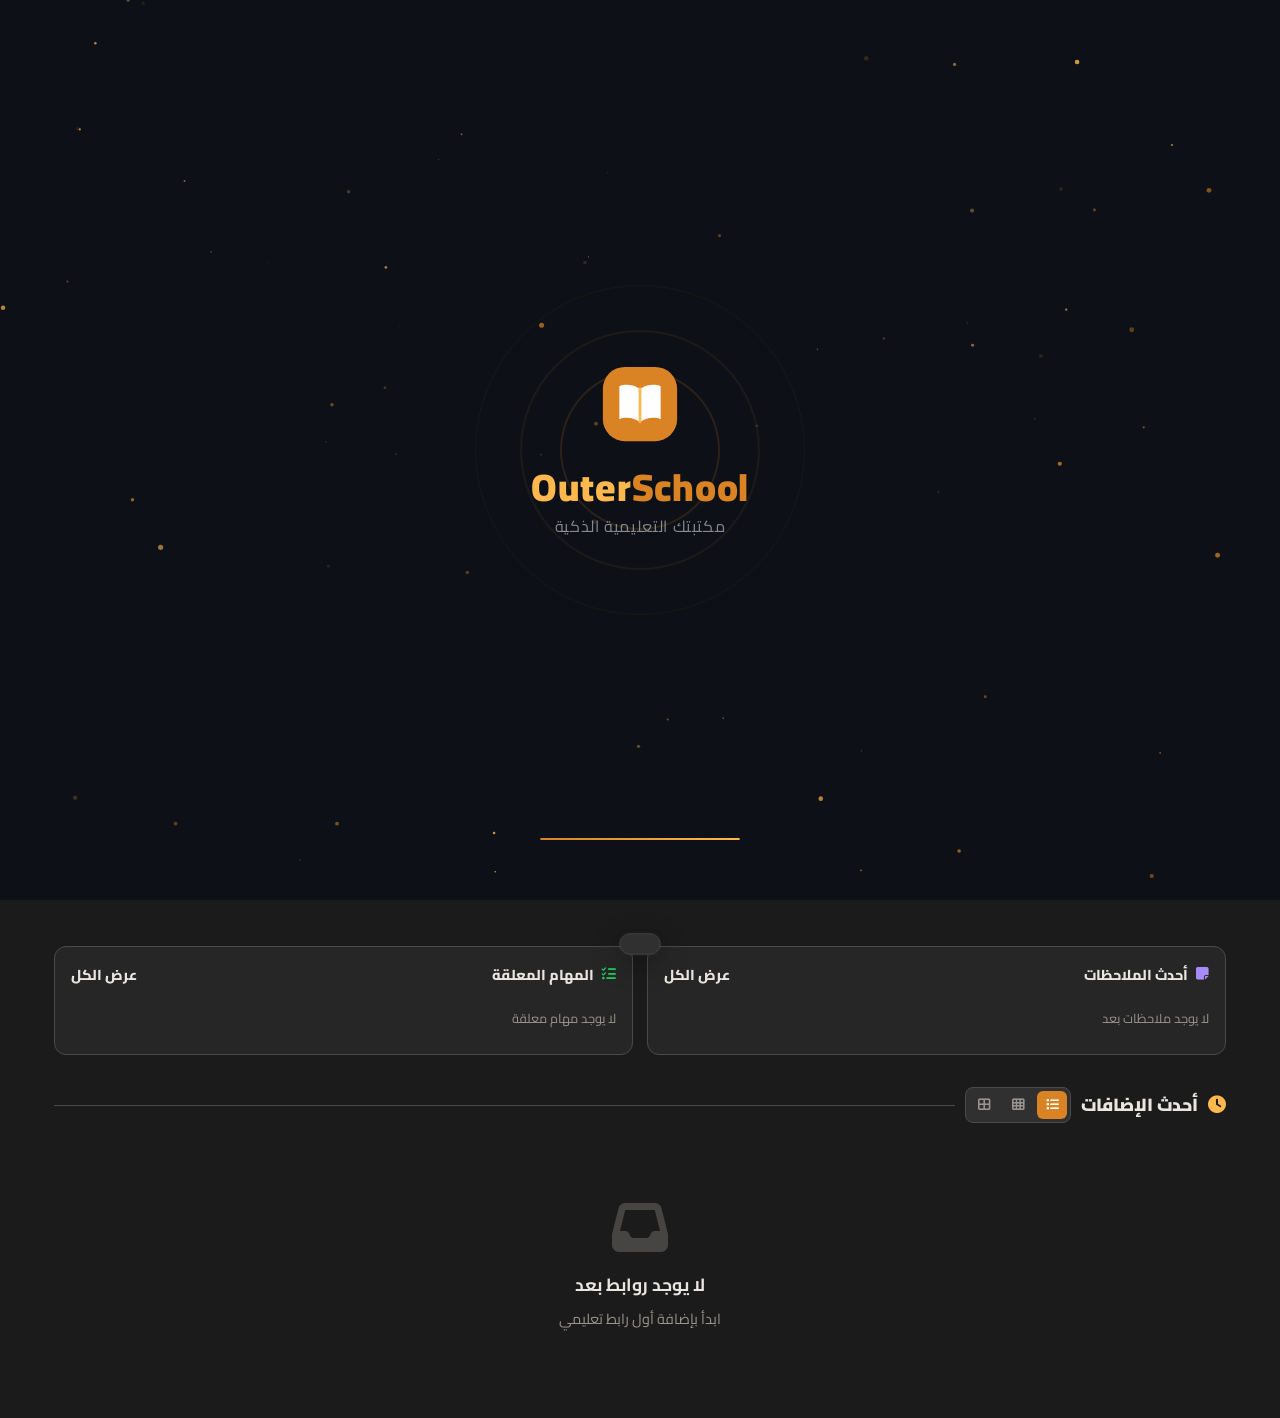
==== commit ce6f5ebd: "Update index.html" ====
--- a/index.html
+++ b/index.html
@@ -17,6 +17,8 @@
 <link href="https://fonts.googleapis.com/css2?family=Cairo:wght@400;700;900&family=JetBrains+Mono:wght@400;700&family=Tajawal:wght@400;700;900&family=IBM+Plex+Sans+Arabic:wght@400;700&family=Inter:wght@400;500;700&display=swap" rel="stylesheet">
 <link rel="stylesheet" href="https://cdnjs.cloudflare.com/ajax/libs/font-awesome/6.5.0/css/all.min.css">
 <script src="https://cdnjs.cloudflare.com/ajax/libs/jszip/3.10.1/jszip.min.js"></script>
+<!-- Hide body until splash covers it -->
+<style id="bodyHideStyle">body>*:not(#splashScreen){visibility:hidden;}</style>
 <style>
 /* ══════════════════════════════════════════════
    OuterSchool — style.css
@@ -39,6 +41,85 @@
   --gold:#a3e635; --text:#e5f5ea; --muted:#7fa88c;
 }
 
+/* ── Midnight (deep indigo / purple) ── */
+[data-theme="midnight"] {
+  --bg:#0b0f1a; --surface:#131929; --surface2:#1a2236; --surface3:#222d45;
+  --border:#2e3d5c; --accent:#818cf8; --accent-glow:rgba(129,140,248,0.25);
+  --gold:#fbbf24; --text:#e0e7ff; --muted:#7a85b0;
+}
+[data-theme="midnight"] body::before {
+  content:''; position:fixed; inset:0; z-index:-2;
+  background:radial-gradient(ellipse at 20% 0%,rgba(99,102,241,0.12) 0%,transparent 60%),
+             radial-gradient(ellipse at 80% 100%,rgba(129,140,248,0.06) 0%,transparent 50%),
+             var(--bg);
+}
+
+/* ── Rosewood (dark rose / pink) ── */
+[data-theme="rosewood"] {
+  --bg:#1a0d11; --surface:#251219; --surface2:#321721; --surface3:#401e2b;
+  --border:#5c2840; --accent:#f472b6; --accent-glow:rgba(244,114,182,0.25);
+  --gold:#fb923c; --text:#fde8f0; --muted:#b07090;
+}
+[data-theme="rosewood"] body::before {
+  content:''; position:fixed; inset:0; z-index:-2;
+  background:radial-gradient(ellipse at 70% 0%,rgba(244,114,182,0.1) 0%,transparent 55%),var(--bg);
+}
+
+/* ── Deep Ocean (dark teal / sky blue) ── */
+[data-theme="deepocean"] {
+  --bg:#060d1b; --surface:#0c1628; --surface2:#122035; --surface3:#192b47;
+  --border:#1e3a5f; --accent:#38bdf8; --accent-glow:rgba(56,189,248,0.25);
+  --gold:#34d399; --text:#e0f2fe; --muted:#6b9ab8;
+}
+[data-theme="deepocean"] body::before {
+  content:''; position:fixed; inset:0; z-index:-2;
+  background:radial-gradient(ellipse at 50% 0%,rgba(56,189,248,0.08) 0%,transparent 60%),var(--bg);
+}
+
+/* ── Ember (dark warm orange / red) ── */
+[data-theme="ember"] {
+  --bg:#130d08; --surface:#1e1208; --surface2:#2a1a0c; --surface3:#372310;
+  --border:#5a3215; --accent:#fb923c; --accent-glow:rgba(251,146,60,0.25);
+  --gold:#fbbf24; --text:#fef3e2; --muted:#b08050;
+}
+[data-theme="ember"] body::before {
+  content:''; position:fixed; inset:0; z-index:-2;
+  background:radial-gradient(ellipse at 40% 0%,rgba(251,146,60,0.1) 0%,transparent 55%),var(--bg);
+}
+
+/* ── Violet (dark purple / lavender) ── */
+[data-theme="violet"] {
+  --bg:#0f0b1a; --surface:#170f28; --surface2:#1f1438; --surface3:#281a4a;
+  --border:#3d2670; --accent:#a78bfa; --accent-glow:rgba(167,139,250,0.25);
+  --gold:#f0abfc; --text:#ede9fe; --muted:#9070c0;
+}
+[data-theme="violet"] body::before {
+  content:''; position:fixed; inset:0; z-index:-2;
+  background:radial-gradient(ellipse at 60% 0%,rgba(167,139,250,0.12) 0%,transparent 55%),var(--bg);
+}
+
+/* ── Matcha (dark green / sage) ── */
+[data-theme="matcha"] {
+  --bg:#0d1510; --surface:#131f16; --surface2:#192b1d; --surface3:#1f3724;
+  --border:#294d30; --accent:#86efac; --accent-glow:rgba(134,239,172,0.2);
+  --gold:#d9f99d; --text:#e8fced; --muted:#6a9a74;
+}
+[data-theme="matcha"] body::before {
+  content:''; position:fixed; inset:0; z-index:-2;
+  background:radial-gradient(ellipse at 30% 100%,rgba(134,239,172,0.08) 0%,transparent 55%),var(--bg);
+}
+
+/* ── Slate (cool grey blue) ── */
+[data-theme="slate"] {
+  --bg:#0f172a; --surface:#1e293b; --surface2:#263347; --surface3:#2f3f57;
+  --border:#3a506b; --accent:#94a3b8; --accent-glow:rgba(148,163,184,0.2);
+  --gold:#7dd3fc; --text:#e2e8f0; --muted:#7a8ea6;
+}
+[data-theme="slate"] body::before {
+  content:''; position:fixed; inset:0; z-index:-2;
+  background:radial-gradient(ellipse at 80% 0%,rgba(148,163,184,0.06) 0%,transparent 55%),var(--bg);
+}
+
 /* ── Analog Dark (graphite/gunmetal, made for the Analog 3D UI style) ── */
 [data-theme="analogdark"] {
   --bg:#1b1b1b; --surface:#262626; --surface2:#303030; --surface3:#3b3b3b;
@@ -81,6 +162,72 @@
 [data-theme="analogsand"] body::before {
   content:''; position:fixed; inset:0; z-index:-2;
   background:radial-gradient(ellipse at 30% 0%,rgba(122,140,74,0.07) 0%,transparent 55%), var(--bg);
+}
+
+/* ── Analog Walnut (dark, warm wood tones — same Analog family) ── */
+[data-theme="walnut3d"] {
+  --bg:#201611; --surface:#2b1f18; --surface2:#35281f; --surface3:#413228;
+  --border:#4f3f30; --accent:#b97a4a; --accent-glow:rgba(185,122,74,0.25);
+  --gold:#d9a066; --text:#efe6da; --muted:#a08d78;
+}
+[data-theme="walnut3d"] body::before {
+  content:''; position:fixed; inset:0; z-index:-2;
+  background:radial-gradient(ellipse at 30% 0%,rgba(185,122,74,0.07) 0%,transparent 55%), var(--bg);
+}
+
+/* ── Analog Charcoal (dark, cool teal accent — same Analog family) ── */
+[data-theme="charcoal3d"] {
+  --bg:#1a1d1d; --surface:#242828; --surface2:#2e3333; --surface3:#3a4040;
+  --border:#474e4e; --accent:#4a9d95; --accent-glow:rgba(74,157,149,0.25);
+  --gold:#7ecec4; --text:#e8ecec; --muted:#8b9695;
+}
+[data-theme="charcoal3d"] body::before {
+  content:''; position:fixed; inset:0; z-index:-2;
+  background:radial-gradient(ellipse at 30% 0%,rgba(74,157,149,0.07) 0%,transparent 55%), var(--bg);
+}
+
+/* ── Analog Olive (dark, mustard-olive accent — same Analog family) ── */
+[data-theme="olive3d"] {
+  --bg:#171a12; --surface:#21261a; --surface2:#2b3121; --surface3:#363d29;
+  --border:#434b31; --accent:#9a9c4a; --accent-glow:rgba(154,156,74,0.25);
+  --gold:#c7c96a; --text:#e9ebdc; --muted:#8f9478;
+}
+[data-theme="olive3d"] body::before {
+  content:''; position:fixed; inset:0; z-index:-2;
+  background:radial-gradient(ellipse at 30% 0%,rgba(154,156,74,0.07) 0%,transparent 55%), var(--bg);
+}
+
+/* ── Analog Porcelain (light, cool navy accent — same Analog family) ── */
+[data-theme="porcelain3d"] {
+  --bg:#e7e9ec; --surface:#f4f5f7; --surface2:#e2e5e9; --surface3:#d3d7dd;
+  --border:#c1c6cd; --accent:#34506e; --accent-glow:rgba(52,80,110,0.18);
+  --gold:#34506e; --text:#23282e; --muted:#6d757e;
+}
+[data-theme="porcelain3d"] body::before {
+  content:''; position:fixed; inset:0; z-index:-2;
+  background:radial-gradient(ellipse at 30% 0%,rgba(52,80,110,0.06) 0%,transparent 55%), var(--bg);
+}
+
+/* ── Analog Clay (light, warm terracotta/rust accent — same Analog family) ── */
+[data-theme="clay3d"] {
+  --bg:#ecdfd2; --surface:#f6ede2; --surface2:#e5d6c4; --surface3:#d6c2a9;
+  --border:#c3ac8d; --accent:#a8532f; --accent-glow:rgba(168,83,47,0.18);
+  --gold:#8a4526; --text:#2e2418; --muted:#7d6e5c;
+}
+[data-theme="clay3d"] body::before {
+  content:''; position:fixed; inset:0; z-index:-2;
+  background:radial-gradient(ellipse at 30% 0%,rgba(168,83,47,0.06) 0%,transparent 55%), var(--bg);
+}
+
+/* ── Analog Moss (light, sage/forest-green accent — same Analog family) ── */
+[data-theme="moss3d"] {
+  --bg:#e2e8dc; --surface:#eef3e7; --surface2:#dde5d2; --surface3:#c9d4b8;
+  --border:#b7c3a1; --accent:#4c6b3a; --accent-glow:rgba(76,107,58,0.18);
+  --gold:#3d5730; --text:#232a1d; --muted:#6c775c;
+}
+[data-theme="moss3d"] body::before {
+  content:''; position:fixed; inset:0; z-index:-2;
+  background:radial-gradient(ellipse at 30% 0%,rgba(76,107,58,0.06) 0%,transparent 55%), var(--bg);
 }
 
 /* ══════════════════════════════════════════════
@@ -143,14 +290,12 @@
    TOPBAR
 ══════════════════════════════════════════════ */
 .topbar{
-  position:fixed;top:0;left:0;right:0;z-index:200;
-  background:color-mix(in srgb,var(--surface) 88%,transparent);
-  backdrop-filter:blur(16px);
-  -webkit-backdrop-filter:blur(16px);
+  position:static;
+  background:var(--surface);
   border-bottom:1px solid var(--border);
-  height:62px;
-  display:flex;align-items:center;gap:10px;
-  padding:0 16px;
+  height:72px;
+  display:grid;grid-template-columns:auto auto 1fr auto;align-items:center;gap:8px;
+  padding:0 12px;
   box-shadow:0 2px 20px rgba(0,0,0,0.25);
 }
 .burger-btn{
@@ -160,23 +305,78 @@
   transition:color var(--transition),background var(--transition);
   flex-shrink:0;line-height:1;
   display:flex;align-items:center;justify-content:center;
+  justify-self:start;
 }
 .burger-btn:hover{color:var(--accent);background:var(--surface2);}
 .topbar-logo{
-  font-weight:900;font-size:1.25rem;white-space:nowrap;
-  display:flex;align-items:center;gap:6px;
+  font-weight:900;font-size:1.55rem;white-space:nowrap;
+  display:flex;align-items:center;gap:11px;
+  justify-self:center;
+  letter-spacing:.2px;
+}
+.topbar-logo .logo-mark{
   flex-shrink:0;
-  order:-1;
-}
-.topbar-logo .logo-outer{color:var(--gold);}
-.topbar-logo .logo-school{color:var(--accent);}
-.topbar-logo .logo-icon{
-  width:32px;height:32px;border-radius:8px;
+  transition:transform .2s ease;
+}
+.topbar-logo:hover .logo-mark{
+  transform:scale(1.05);
+}
+.topbar-logo .logo-text{ display:inline-flex; align-items:baseline; }
+.topbar-logo .logo-big-o{
+  font-size:1.55em; font-weight:900; line-height:1;
+  color:var(--gold);
+  margin-inline-end:1px;
+}
+.topbar-logo .logo-outer{color:var(--gold); font-weight:900; font-size:1.1rem;}
+.topbar-logo .logo-school{color:var(--accent); font-weight:900; font-size:1.1rem;}
+.logo-wordmark{
+  display:inline-flex; align-items:baseline; gap:0;
+  font-family:'Cairo',sans-serif; font-weight:900; font-size:1.15rem;
+  line-height:1; margin-inline-start:6px;
+  direction:ltr; unicode-bidi:isolate;
+}
+.logo-wordmark .logo-outer{color:var(--gold);}
+.logo-wordmark .logo-school{color:var(--accent);}
+
+/* ── Topbar nav buttons (About / Tour) ── */
+.topbar-nav-btns{
+  display:flex; align-items:center; gap:6px;
+  justify-self:center;
+}
+.topbar-nav-btn{
+  display:flex; align-items:center; gap:6px;
+  padding:7px 14px;
+  background:transparent;
+  border:1px solid transparent;
+  border-radius:10px;
+  color:var(--muted);
+  font-size:.84rem; font-weight:600;
+  font-family:var(--font);
+  cursor:pointer;
+  transition:all .2s ease;
+  white-space:nowrap;
+}
+.topbar-nav-btn i{font-size:.8rem;}
+.topbar-nav-btn:hover{
+  color:var(--accent);
+  background:var(--surface2);
+  border-color:var(--border);
+}
+
+/* Floating menu button — shows once the (non-sticky) topbar is scrolled out of view */
+.menu-fab{
+  position:fixed; top:20px; right:20px; z-index:190;
+  width:50px;height:50px;border-radius:50%;
   background:linear-gradient(135deg,var(--accent),var(--gold));
+  color:#fff;border:none;box-shadow:0 6px 20px rgba(0,0,0,.35);
+  font-size:1.15rem;cursor:pointer;
   display:flex;align-items:center;justify-content:center;
-  color:#fff;font-size:0.8rem;
-  box-shadow:0 2px 8px var(--accent-glow);
-}
+  opacity:0;pointer-events:none;transform:translateY(-14px);
+  transition:opacity .22s ease,transform .22s ease;
+}
+.menu-fab.visible{ opacity:1; pointer-events:auto; transform:translateY(0); }
+.menu-fab:hover{ transform:translateY(-2px); }
+.menu-fab.visible:hover{ transform:translateY(-2px); }
 .sb-search-wrap{
   position:relative;
   margin:2px 16px 6px;
@@ -231,7 +431,7 @@
 .home-search-dd .hsdd-empty{padding:16px;text-align:center;color:var(--muted);font-size:.85rem;}
 .topbar-right{
   display:flex;align-items:center;gap:8px;
-  margin-right:auto;
+  justify-self:end;
 }
 .user-chip{
   display:flex;align-items:center;gap:8px;
@@ -291,6 +491,7 @@
 .sb-head-logo{
   font-weight:900;font-size:1.1rem;
   display:flex;align-items:center;gap:8px;
+  direction:ltr;unicode-bidi:isolate;
 }
 .sb-head-logo .logo-outer{color:var(--gold);}
 .sb-head-logo .logo-school{color:var(--accent);}
@@ -361,8 +562,8 @@
    MAIN CONTENT
 ══════════════════════════════════════════════ */
 .main{
-  margin-top:62px;
-  min-height:calc(100vh - 62px);
+  margin-top:0;
+  min-height:100vh;
   padding:28px 24px;
   max-width:1200px;
   margin-left:auto;
@@ -843,25 +1044,25 @@
 ══════════════════════════════════════════════ */
 .settings-grid{
   display:grid;
-  grid-template-columns:repeat(auto-fit,minmax(300px,1fr));
-  gap:20px;
+  grid-template-columns:repeat(auto-fill,minmax(240px,1fr));
+  gap:12px;
   min-width:0;
   overflow:hidden;
 }
 .settings-card{
   background:var(--surface);border:1px solid var(--border);
-  border-radius:var(--radius);padding:22px;
+  border-radius:var(--radius);padding:14px 16px;
   min-width:0;
   overflow:hidden;
 }
 .settings-card h3{
-  font-size:1rem;font-weight:700;margin-bottom:16px;
-  display:flex;align-items:center;gap:8px;
-  padding-bottom:12px;border-bottom:1px solid var(--border);
+  font-size:.82rem;font-weight:700;margin-bottom:10px;
+  display:flex;align-items:center;gap:7px;
+  padding-bottom:8px;border-bottom:1px solid var(--border);
 }
 .settings-card h3 i{color:var(--accent);}
-.form-group{margin-bottom:16px;}
-.form-group label{display:block;font-size:.83rem;font-weight:600;color:var(--muted);margin-bottom:6px;}
+.form-group{margin-bottom:10px;}
+.form-group label{display:block;font-size:.78rem;font-weight:600;color:var(--muted);margin-bottom:5px;}
 .form-group input,
 .form-group select,
 .form-group textarea{
@@ -912,6 +1113,28 @@
   z-index:2;
 }
 .theme-card:hover .theme-del{opacity:1;}
+.theme-grid-row{
+  display:grid;
+  grid-template-columns:repeat(auto-fill,minmax(72px,1fr));
+  gap:6px;
+  margin-bottom:4px;
+}
+
+/* Font Cards — replaces the old <select> dropdown with tappable cards */
+.font-grid{
+  display:grid;grid-template-columns:repeat(auto-fill,minmax(96px,1fr));
+  gap:10px;
+}
+.font-card{
+  border:2px solid var(--border);border-radius:10px;
+  background:var(--surface2);cursor:pointer;padding:10px 6px 8px;
+  text-align:center;transition:border-color var(--transition),transform var(--transition);
+}
+.font-card:hover{transform:translateY(-2px);}
+.font-card.active{border-color:var(--accent);background:var(--accent-glow);}
+.font-card .font-preview{font-size:1.3rem;font-weight:700;line-height:1;margin-bottom:6px;}
+.font-card span{display:block;font-size:.68rem;font-weight:600;color:var(--muted);}
+.font-card.active span{color:var(--accent);}
 
 /* Toggle switch */
 .toggle-wrap{display:flex;align-items:center;justify-content:space-between;padding:8px 0;}
@@ -1155,15 +1378,48 @@
 
 /* ══════════════════════════════════════════════
    RESPONSIVE
+   Breakpoints: ≥1600 large desktop · 1024 tablet ·
+   768 small tablet / large phone · 480 phone ·
+   360 small phone · plus landscape + safe-area rules,
+   so proportions stay consistent across any device.
 ══════════════════════════════════════════════ */
+
+/* Fluid type scale — interpolates smoothly between breakpoints
+   instead of jumping at fixed widths (replaces the old hard
+   .page-title override at 768px). */
+.page-title{font-size:clamp(1.15rem,1rem + 1.1vw,1.6rem);}
+.topbar-logo .logo-outer,.topbar-logo .logo-school{font-size:clamp(.95rem,.88rem + .3vw,1.1rem);}
+.page-title-icon{width:clamp(34px,7vw,42px);height:clamp(34px,7vw,42px);font-size:clamp(.95rem,2.2vw,1.1rem);}
+
+/* Notched / safe-area devices (iPhone etc.) */
+@supports (padding:max(0px)){
+  .topbar{padding-left:max(12px,env(safe-area-inset-left));padding-right:max(12px,env(safe-area-inset-right));}
+  .main{padding-left:max(14px,env(safe-area-inset-left));padding-right:max(14px,env(safe-area-inset-right));}
+  .sidebar{padding-top:env(safe-area-inset-top);}
+}
+
+/* ── ≥1600px: large desktop / TV — a bit more breathing room ── */
+@media(min-width:1600px){
+  .main{padding:32px 40px;}
+}
+
+/* ── ≤1024px: tablets — tighten grids before the phone layout kicks in ── */
+@media(max-width:1024px){
+  .main{padding:22px 18px;}
+  .cat-grid{grid-template-columns:repeat(auto-fill,minmax(165px,1fr));}
+  .cloud-grid{grid-template-columns:repeat(auto-fill,minmax(190px,1fr));}
+}
+
 @media(max-width:768px){
   .main{padding:18px 14px;}
   .cat-grid{grid-template-columns:repeat(auto-fill,minmax(140px,1fr));}
   .stats-bar{grid-template-columns:repeat(2,1fr);}
   .settings-grid{grid-template-columns:1fr;}
   .user-chip span{display:none;}
-  .page-title{font-size:1.3rem;}
   .cloud-grid{grid-template-columns:1fr 1fr;}
+  /* On mobile: hide nav buttons, collapse topbar to burger | logo | [space] | right */
+  .topbar-nav-btns{display:none !important;}
+  .topbar{grid-template-columns:auto auto 1fr auto !important;}
 }
 @media(max-width:480px){
   .stats-bar{grid-template-columns:1fr 1fr;}
@@ -1171,6 +1427,22 @@
   .cloud-grid{grid-template-columns:1fr;}
   .item-row{gap:10px;}
   .item-thumb{width:44px;height:36px;}
+}
+
+/* ── ≤360px: very small / older phones — avoid overflow & cramped touch targets ── */
+@media(max-width:360px){
+  :root{--sidebar-w:min(88vw,290px);}
+  .main{padding:14px 10px;}
+  .topbar{height:64px;padding:0 8px;}
+  .cat-grid{grid-template-columns:repeat(auto-fill,minmax(105px,1fr));}
+  .page-actions{gap:6px;}
+  .btn{padding:8px 12px;font-size:.8rem;}
+}
+
+/* ── Short / landscape phones — the fixed 72px topbar and splash logo
+     eat too much vertical space when height is limited ── */
+@media(max-height:420px) and (orientation:landscape){
+  .topbar{height:56px;}
 }
 
 /* ══════════════════════════════════════════════
@@ -1240,18 +1512,6 @@
 .icon-opt.selected{background:var(--accent-glow);border-color:var(--accent);color:var(--accent);}
 
 /* ══════════════════════════════════════════════
-   NEON GLOW EFFECTS (theme-specific accents)
-══════════════════════════════════════════════ */
-[data-theme="neon"] .btn-primary,
-[data-theme="neon"] .stat-icon,
-[data-theme="neon"] .cat-icon{
-  box-shadow:0 0 20px var(--accent-glow);
-}
-[data-theme="matrix"] .btn-primary{
-  box-shadow:0 0 15px rgba(0,255,65,0.4);
-}
-
-/* ══════════════════════════════════════════════
    SCROLLBAR for sidebar
 ══════════════════════════════════════════════ */
 .sb-body::-webkit-scrollbar{width:4px;}
@@ -1271,34 +1531,9 @@
   transition:background var(--transition);
 }
 .playlist-header:hover{background:var(--surface3);}
-.playlist-toggle{
+.playlist-open-icon{
   margin-right:auto;margin-left:0;
   color:var(--muted);font-size:.85rem;
-  transition:transform .2s;
-}
-.playlist-header.open .playlist-toggle{transform:rotate(90deg);}
-.playlist-body{
-  border-top:1px solid var(--border);
-  overflow:hidden;max-height:0;
-  transition:max-height .3s ease;
-}
-.playlist-body.open{max-height:2000px;}
-.playlist-item{
-  display:flex;align-items:center;gap:10px;
-  padding:10px 16px;
-  cursor:pointer;
-  transition:background var(--transition);
-  border-bottom:1px solid var(--border);
-  font-size:.875rem;
-}
-.playlist-item:last-child{border-bottom:0;}
-.playlist-item:hover{background:var(--surface3);}
-.playlist-item-num{
-  width:24px;height:24px;border-radius:50%;
-  background:var(--accent-glow);color:var(--accent);
-  font-size:.7rem;font-weight:700;
-  display:flex;align-items:center;justify-content:center;
-  flex-shrink:0;
 }
 
 /* ══════════════════════════════════════════════
@@ -1454,10 +1689,8 @@
    v3.1 — Burger left / iframe size / HSL picker / CT color tabs
 ══════════════════════════════════════════════ */
 
-/* ── Topbar burger always on the far left (right edge in RTL = left in ltr layout) ──*/
+/* ── Topbar burger sits in the grid's first column (see .topbar / .burger-btn) ──*/
 .topbar-burger-right {
-  /* In RTL: this is the FIRST item = rightmost visual position */
-  order: -1;
   margin-left: 0;
   margin-right: 0;
 }
@@ -1943,23 +2176,6 @@
   to { box-shadow: 0 0 0 3px var(--accent-glow); }
 }
 
-/* ── Neon scan line effect for Matrix theme ── */
-[data-theme="matrix"] .topbar::after {
-  content: '';
-  position: absolute;
-  inset: 0;
-  background: repeating-linear-gradient(
-    0deg,
-    transparent,
-    transparent 2px,
-    rgba(0,255,65,0.03) 2px,
-    rgba(0,255,65,0.03) 4px
-  );
-  pointer-events: none;
-}
-[data-theme="neon"] .btn-primary {
-  text-shadow: 0 0 10px rgba(255,255,255,0.6);
-}
 
 /* ── Smooth color transition on all themed elements ── */
 .cat-card, .stat-card, .cloud-card, .item-row, .settings-card,
@@ -2067,12 +2283,36 @@
 .cat-dd-more{padding:7px 13px;font-size:.77rem;color:var(--accent);text-align:center;cursor:pointer;background:var(--surface2);}
 
 /* ══ SETTINGS TABS ══ */
-.sett-tabs{display:flex;gap:4px;flex-wrap:wrap;margin-bottom:20px;background:var(--surface);border:1px solid var(--border);border-radius:var(--radius);padding:5px;grid-column:1/-1;}
-.sett-tab{flex:1;min-width:70px;padding:8px 10px;border-radius:calc(var(--radius) - 3px);border:none;background:none;color:var(--muted);font-size:.8rem;font-weight:700;cursor:pointer;font-family:var(--font);transition:background .15s,color .15s;display:flex;align-items:center;justify-content:center;gap:5px;white-space:nowrap;}
-.sett-tab:hover{color:var(--accent);}
-.sett-tab.active{background:var(--accent);color:#fff;}
 .sett-panel{display:none;grid-column:1/-1;}
 .sett-panel.active{display:contents;}
+
+/* ══ SETTINGS HOME — big tappable cards, each opens its own full page ══ */
+.settings-home-grid{
+  grid-column:1/-1;display:grid;
+  grid-template-columns:repeat(auto-fill,minmax(220px,1fr));gap:14px;
+}
+.settings-nav-card{
+  position:relative;background:var(--surface);border:1px solid var(--border);
+  border-radius:var(--radius);padding:20px 18px;cursor:pointer;
+  transition:border-color var(--transition),transform var(--transition);
+}
+.settings-nav-card:hover{border-color:var(--accent);transform:translateY(-2px);}
+.settings-nav-card .snc-icon{
+  width:44px;height:44px;border-radius:12px;background:var(--accent-glow);
+  color:var(--accent);display:flex;align-items:center;justify-content:center;
+  font-size:1.2rem;margin-bottom:12px;
+}
+.settings-nav-card h4{font-size:1rem;font-weight:800;margin-bottom:4px;}
+.settings-nav-card p{font-size:.78rem;color:var(--muted);}
+.settings-nav-card .snc-arrow{position:absolute;top:20px;left:18px;color:var(--muted);font-size:.85rem;}
+
+.sett-back-btn{
+  grid-column:1/-1;display:flex;align-items:center;gap:8px;
+  background:var(--surface);border:1px solid var(--border);border-radius:var(--radius);
+  padding:10px 16px;color:var(--text);font-family:var(--font);font-size:.85rem;font-weight:700;
+  cursor:pointer;width:fit-content;transition:border-color var(--transition);
+}
+.sett-back-btn:hover{border-color:var(--accent);color:var(--accent);}
 .lang-switch-row{display:flex;gap:10px;}
 .lang-switch-btn{flex:1;padding:12px;border-radius:var(--radius);border:2px solid var(--border);background:var(--surface2);color:var(--text);font-family:var(--font);font-size:.9rem;font-weight:700;cursor:pointer;display:flex;align-items:center;justify-content:center;gap:8px;transition:border-color .15s,background .15s;}
 .lang-switch-btn span{font-size:1.2rem;}
@@ -2087,7 +2327,6 @@
 /* ══════════════════════════════════════════════
    PATCH: bigger, easier-to-tap controls in Settings
 ══════════════════════════════════════════════ */
-.sett-tab{padding:12px 16px;font-size:.9rem;min-width:90px;}
 .lang-switch-btn{padding:16px;font-size:1rem;}
 .theme-grid{grid-template-columns:repeat(auto-fill,minmax(128px,1fr));gap:14px;}
 .theme-card{border-radius:12px;}
@@ -2165,7 +2404,7 @@
 body.lang-en .nt-index-search i{left:14px;}
 body.lang-en .nt-index-search input{padding:10px 14px 10px 40px;}
 body.lang-en .clp-fab{inset-inline-start:auto;inset-inline-end:26px;}
-body.lang-en .btn,body.lang-en .sett-tab,body.lang-en .nt-tab,body.lang-en .lang-switch-btn,body.lang-en .type-tab,body.lang-en .theme-card span,body.lang-en .ct-ctab{
+body.lang-en .btn,body.lang-en .nt-tab,body.lang-en .lang-switch-btn,body.lang-en .type-tab,body.lang-en .theme-card span,body.lang-en .ct-ctab{
   white-space:normal;text-align:center;line-height:1.3;word-break:break-word;
 }
 body.lang-en .btn{min-height:34px;}
@@ -2181,12 +2420,12 @@
   const manifest={name:"OuterSchool",short_name:"OuterSchool",display:"fullscreen",display_override:["fullscreen","standalone","minimal-ui"],orientation:"any",background_color:"#0D1117",theme_color:"#0D1117",start_url:".",lang:"ar",dir:"rtl",icons:[
     {src:"./icon.png",sizes:"512x512",type:"image/png",purpose:"any maskable"},
     {src:"./icon.png",sizes:"192x192",type:"image/png",purpose:"any maskable"},
-    {src:"data:image/svg+xml,%3Csvg xmlns='http://www.w3.org/2000/svg' viewBox='0 0 512 512'%3E%3Crect width='512' height='512' rx='80' fill='%230D1117'/%3E%3Ctext y='380' x='56' font-size='400'%3E%F0%9F%8E%93%3C/text%3E%3C/svg%3E",sizes:"512x512",type:"image/svg+xml",purpose:"any maskable"}
+    {src:"data:image/svg+xml,%3Csvg xmlns='http://www.w3.org/2000/svg' viewBox='0 0 512 512'%3E%3Crect width='512' height='512' rx='80' fill='%231b1b1b'/%3E%3Cpath d='M256 150 L400 210 L256 270 L112 210 Z' fill='%23d98324'/%3E%3Cpath d='M170 235 V310 Q256 350 342 310 V235' fill='none' stroke='%23d98324' stroke-width='20' stroke-linecap='round' stroke-linejoin='round'/%3E%3Cline x1='400' y1='210' x2='400' y2='300' stroke='%23d98324' stroke-width='20' stroke-linecap='round'/%3E%3Ccircle cx='400' cy='320' r='18' fill='%23d98324'/%3E%3C/svg%3E",sizes:"512x512",type:"image/svg+xml",purpose:"any maskable"}
   ]};
   try{const b=new Blob([JSON.stringify(manifest)],{type:'application/manifest+json'});document.getElementById('pwaManifest').href=URL.createObjectURL(b);}catch(e){}
   // If icon.png is missing from the host, fall back to the inline SVG icon for the favicon too.
   const iconLink=document.querySelector('link[rel="icon"]');
-  if(iconLink){const test=new Image();test.onerror=()=>{iconLink.href="data:image/svg+xml,%3Csvg xmlns='http://www.w3.org/2000/svg' viewBox='0 0 512 512'%3E%3Crect width='512' height='512' rx='80' fill='%230D1117'/%3E%3Ctext y='380' x='56' font-size='400'%3E%F0%9F%8E%93%3C/text%3E%3C/svg%3E";document.querySelector('link[rel="apple-touch-icon"]').href=iconLink.href;};test.src="./icon.png";}
+  if(iconLink){const test=new Image();test.onerror=()=>{iconLink.href="data:image/svg+xml,%3Csvg xmlns='http://www.w3.org/2000/svg' viewBox='0 0 512 512'%3E%3Crect width='512' height='512' rx='80' fill='%231b1b1b'/%3E%3Cpath d='M256 150 L400 210 L256 270 L112 210 Z' fill='%23d98324'/%3E%3Cpath d='M170 235 V310 Q256 350 342 310 V235' fill='none' stroke='%23d98324' stroke-width='20' stroke-linecap='round' stroke-linejoin='round'/%3E%3Cline x1='400' y1='210' x2='400' y2='300' stroke='%23d98324' stroke-width='20' stroke-linecap='round'/%3E%3Ccircle cx='400' cy='320' r='18' fill='%23d98324'/%3E%3C/svg%3E";document.querySelector('link[rel="apple-touch-icon"]').href=iconLink.href;};test.src="./icon.png";}
 })();
 </script>
 </head>
@@ -2198,17 +2437,58 @@
 <canvas id="matrixCanvas"></canvas>
 <canvas id="bubbleCanvas"></canvas>
 
-<!-- ══════════ TOPBAR ══════════ -->
+<!-- ══════════ SPLASH (injected first, covers everything) ══════════ -->
+<div id="splashScreen" style="position:fixed;inset:0;z-index:9999;display:flex;flex-direction:column;align-items:center;justify-content:center;background:#0d1117;overflow:hidden;opacity:1;">
+  <canvas id="splashCanvas" style="position:absolute;inset:0;z-index:0;"></canvas>
+  <div style="position:absolute;inset:0;z-index:1;display:flex;align-items:center;justify-content:center;pointer-events:none;">
+    <div style="width:160px;height:160px;border-radius:50%;border:2px solid rgba(217,131,36,.15);position:absolute;animation:splashRingPulse 2.5s ease-out infinite;"></div>
+    <div style="width:240px;height:240px;border-radius:50%;border:2px solid rgba(217,131,36,.08);position:absolute;animation:splashRingPulse 2.5s ease-out .5s infinite;"></div>
+    <div style="width:330px;height:330px;border-radius:50%;border:1px solid rgba(217,131,36,.05);position:absolute;animation:splashRingPulse 2.5s ease-out 1s infinite;"></div>
+  </div>
+  <div id="splashLogo" style="position:relative;z-index:2;display:flex;flex-direction:column;align-items:center;gap:20px;opacity:0;transform:scale(.6) translateY(20px);transition:opacity .8s cubic-bezier(.34,1.56,.64,1),transform .8s cubic-bezier(.34,1.56,.64,1);">
+    <svg viewBox="0 0 64 64" width="88" height="88" aria-label="OuterSchool">
+      <rect x="5" y="5" width="54" height="54" rx="16" fill="#d98324"/>
+      <path d="M32 21c-4-3-11-4-15-2v24c4-2 11-1 15 2c4-3 11-4 15-2V19c-4-2-11-1-15 2Z" fill="#fff"/>
+      <path d="M32 21v24" stroke="#ffb84d" stroke-width="2" stroke-linecap="round"/>
+    </svg>
+    <div style="text-align:center;">
+      <div style="font-family:'Cairo',sans-serif;font-weight:900;font-size:2.4rem;letter-spacing:.02em;line-height:1;margin-bottom:8px;direction:ltr;">
+        <span style="color:#ffb84d;">Outer</span><span style="color:#d98324;">School</span>
+      </div>
+      <div id="splashTagline" style="font-family:'Cairo',sans-serif;font-size:1rem;color:rgba(255,255,255,.5);letter-spacing:.04em;opacity:0;transform:translateY(8px);transition:opacity .6s ease .4s,transform .6s ease .4s;">مكتبتك التعليمية الذكية</div>
+    </div>
+  </div>
+  <div id="splashBar" style="position:absolute;bottom:60px;z-index:2;width:200px;height:2px;background:rgba(255,255,255,.08);border-radius:2px;overflow:hidden;opacity:0;transition:opacity .4s .3s;">
+    <div id="splashBarFill" style="height:100%;width:0%;background:linear-gradient(90deg,#d98324,#ffb84d);border-radius:2px;transition:width 1.6s cubic-bezier(.4,0,.2,1);"></div>
+  </div>
+</div>
+
 <header class="topbar">
   <!-- Burger on the far RIGHT edge in RTL (order: -1 makes it first in flex = rightmost visually) -->
   <button class="burger-btn topbar-burger-right" onclick="toggleSidebar()" title="القائمة">
     <i class="fas fa-bars"></i>
   </button>
 
-  <!-- Logo -->
-  <div class="topbar-logo">
-    <div class="logo-icon"><i class="fas fa-graduation-cap"></i></div>
-    <span><span class="logo-outer">Outer</span><span class="logo-school">School</span></span>
+  <!-- Logo — standalone icon only, no text -->
+  <div class="topbar-logo" onclick="navigate('home')" title="OuterSchool — الرئيسية" style="cursor:pointer;">
+    <svg class="logo-mark" viewBox="0 0 64 64" width="40" height="40" aria-label="OuterSchool">
+      <rect x="5" y="5" width="54" height="54" rx="16" fill="var(--accent)"/>
+      <path d="M32 21c-4-3-11-4-15-2v24c4-2 11-1 15 2c4-3 11-4 15-2V19c-4-2-11-1-15 2Z" fill="#fff"/>
+      <path d="M32 21v24" stroke="var(--gold)" stroke-width="2" stroke-linecap="round"/>
+    </svg>
+    <span class="logo-wordmark"><span class="logo-outer">Outer</span><span class="logo-school">School</span></span>
+  </div>
+
+  <!-- Center nav buttons -->
+  <div class="topbar-nav-btns">
+    <button class="topbar-nav-btn" onclick="openSiteTour()" title="شرح الموقع">
+      <i class="fas fa-map-signs"></i>
+      <span data-ar="جولة" data-en="Tour">جولة</span>
+    </button>
+    <button class="topbar-nav-btn" onclick="openAboutModal()" title="عن الموقع">
+      <i class="fas fa-info-circle"></i>
+      <span data-ar="عن الموقع" data-en="About">عن الموقع</span>
+    </button>
   </div>
 
   <!-- Left: fullscreen + user chip -->
@@ -2221,13 +2501,18 @@
   </div>
 </header>
 
+<!-- Floating menu button — appears once the (non-sticky) topbar scrolls out of view -->
+<button class="menu-fab" id="menuFab" onclick="toggleSidebar()" title="القائمة">
+  <i class="fas fa-bars"></i>
+</button>
+
 <div class="overlay" id="overlay" onclick="closeSidebar()"></div>
 
 <!-- ══════════ SIDEBAR ══════════ -->
 <nav class="sidebar" id="sidebar">
   <div class="sb-head">
     <div class="sb-head-logo">
-      <span class="logo-outer">Outer</span><span class="logo-school">School</span>
+      <bdi style="direction:ltr;unicode-bidi:isolate;display:flex;align-items:center;gap:0;"><span class="logo-outer">Outer</span><span class="logo-school">School</span></bdi>
     </div>
     <button class="sb-close" onclick="closeSidebar()"><i class="fas fa-times"></i></button>
   </div>
@@ -2279,7 +2564,7 @@
     <!-- Programs -->
     <div class="sb-section">
       <div class="sb-item" id="nav-programs-toggle" onclick="navigate('programs')">
-        <i class="fas fa-cubes"></i> <span data-i18n="nav_programs">البرامج الفرعية</span>
+        <i class="fas fa-cubes"></i> <span data-i18n="nav_programs">الأدوات المساعدة</span>
         <i class="fas fa-chevron-left sb-arrow"></i>
       </div>
       <div class="sb-dropdown" id="sbProgramsDrop">
@@ -2438,7 +2723,7 @@
         <div class="page-title-icon" style="background:linear-gradient(135deg,#f59e0b,#ef4444);">
           <i class="fas fa-cubes"></i>
         </div>
-        <span data-i18n="title_programs">البرامج الفرعية</span>
+        <span data-i18n="title_programs">الأدوات المساعدة</span>
       </div>
       <div class="page-actions">
         <button class="btn btn-primary" onclick="openAddProgramModal()">
@@ -2572,19 +2857,49 @@
       </div>
     </div>
 
-    <div class="settings-grid">
-      <!-- Settings Tabs -->
-      <div class="sett-tabs">
-        <button class="sett-tab active" onclick="switchSettTab('profile',this)"><i class="fas fa-user"></i> <span data-i18n="settab_profile">الحساب</span></button>
-        <button class="sett-tab" onclick="switchSettTab('appearance',this)"><i class="fas fa-palette"></i> <span data-i18n="settab_appearance">المظهر</span></button>
-        <button class="sett-tab" onclick="switchSettTab('background',this)"><i class="fas fa-image"></i> <span data-i18n="settab_background">الخلفية</span></button>
-        <button class="sett-tab" onclick="switchSettTab('download',this)"><i class="fas fa-download"></i> <span data-i18n="settab_download">التحميل</span></button>
-        <button class="sett-tab" onclick="switchSettTab('data',this)"><i class="fas fa-database"></i> <span data-i18n="settab_data">البيانات</span></button>
+    <div class="settings-grid" id="settingsGrid">
+      <!-- Settings Home: tap a card to open its full page -->
+      <div class="settings-home-grid" id="settingsHomeGrid">
+        <div class="settings-nav-card" onclick="openSettSection('profile')">
+          <div class="snc-icon"><i class="fas fa-user"></i></div>
+          <h4 data-i18n="settab_profile">الحساب</h4>
+          <p>الاسم والصورة والبريد الإلكتروني</p>
+          <i class="fas fa-chevron-left snc-arrow"></i>
+        </div>
+        <div class="settings-nav-card" onclick="openSettSection('appearance')">
+          <div class="snc-icon"><i class="fas fa-palette"></i></div>
+          <h4 data-i18n="settab_appearance">المظهر</h4>
+          <p>الثيم، الخط، حجم الواجهة</p>
+          <i class="fas fa-chevron-left snc-arrow"></i>
+        </div>
+        <div class="settings-nav-card" onclick="openSettSection('background')">
+          <div class="snc-icon"><i class="fas fa-image"></i></div>
+          <h4 data-i18n="settab_background">الخلفية</h4>
+          <p>خلفية البرنامج وتأثيراتها</p>
+          <i class="fas fa-chevron-left snc-arrow"></i>
+        </div>
+        <div class="settings-nav-card" onclick="openSettSection('download')">
+          <div class="snc-icon"><i class="fas fa-download"></i></div>
+          <h4 data-i18n="settab_download">التحميل</h4>
+          <p>أدوات تحميل الفيديوهات</p>
+          <i class="fas fa-chevron-left snc-arrow"></i>
+        </div>
+        <div class="settings-nav-card" onclick="openSettSection('data')">
+          <div class="snc-icon"><i class="fas fa-database"></i></div>
+          <h4 data-i18n="settab_data">البيانات</h4>
+          <p>النسخ الاحتياطي والاستيراد</p>
+          <i class="fas fa-chevron-left snc-arrow"></i>
+        </div>
       </div>
 
+      <!-- Back button shown only while a section page is open -->
+      <button class="sett-back-btn" id="settBackBtn" onclick="closeSettSection()" style="display:none;">
+        <i class="fas fa-arrow-right"></i> <span data-i18n="settings_back">رجوع للإعدادات</span>
+      </button>
+
       <!-- PANEL: profile -->
-      <div class="sett-panel active" data-sett="profile">
-      <div class="settings-card">
+      <div class="sett-panel" data-sett="profile">
+      <div class="settings-card" style="grid-column:1/-1;max-width:480px;">
         <h3><i class="fas fa-user-circle"></i> الملف الشخصي</h3>
         <div class="profile-avatar-wrap">
           <div class="profile-avatar-big" id="profileAvatarBig" onclick="document.getElementById('avatarUpload').click()">
@@ -2600,16 +2915,17 @@
         <button class="btn btn-primary" style="width:100%;" onclick="saveProfile()"><i class="fas fa-save"></i> حفظ الملف الشخصي</button>
       </div>
       <!-- About -->
-      <div class="settings-card">
-        <h3><i class="fas fa-info-circle"></i> حول التطبيق</h3>
-        <div style="text-align:center;padding:10px 0;">
-          <div style="font-size:2.5rem;margin-bottom:10px;">🎓</div>
-          <div style="font-size:1.3rem;font-weight:900;color:var(--accent);">OuterSchool</div>
-          <div style="font-size:.85rem;color:var(--muted);margin-top:4px;">نظام إدارة محتوى تعليمي</div>
-          <div style="font-size:.78rem;color:var(--muted);margin-top:14px;line-height:1.8;">الإصدار 5.0 · يعمل بدون إنترنت · البيانات محفوظة في متصفحك</div>
-        </div>
-        <div style="margin-top:16px;padding-top:16px;border-top:1px solid var(--border);">
-          <button class="btn btn-danger btn-sm" style="width:100%;" onclick="clearAllData()"><i class="fas fa-trash-alt"></i> مسح كل البيانات</button>
+      <div class="settings-card" style="display:flex;flex-direction:column;align-items:center;justify-content:center;text-align:center;gap:8px;">
+        <h3 style="width:100%;"><i class="fas fa-info-circle"></i> حول التطبيق</h3>
+        <svg viewBox="0 0 64 64" width="40" height="40" aria-hidden="true">
+          <rect x="5" y="5" width="54" height="54" rx="16" fill="var(--accent)"/>
+          <path d="M32 21c-4-3-11-4-15-2v24c4-2 11-1 15 2c4-3 11-4 15-2V19c-4-2-11-1-15 2Z" fill="#fff"/>
+          <path d="M32 21v24" stroke="var(--gold)" stroke-width="2" stroke-linecap="round"/>
+        </svg>
+        <div style="font-size:1rem;font-weight:900;direction:ltr;"><span style="color:var(--gold);">Outer</span><span style="color:var(--accent);">School</span></div>
+        <div style="font-size:.75rem;color:var(--muted);">الإصدار 5.0 · بدون إنترنت · بياناتك محلية</div>
+        <div style="width:100%;margin-top:6px;padding-top:10px;border-top:1px solid var(--border);">
+          <button class="btn btn-danger btn-sm" style="width:100%;font-size:.78rem;padding:7px;" onclick="clearAllData()"><i class="fas fa-trash-alt"></i> مسح كل البيانات</button>
         </div>
       </div>
       </div>
@@ -2621,13 +2937,7 @@
         <h3><i class="fas fa-palette"></i> المظهر والثيم</h3>
         <div class="form-group"><label>اختر الثيم</label><div class="theme-grid" id="themeGrid"></div></div>
         <div class="form-group" style="margin-top:12px;"><label>الخط</label>
-          <select id="fontSelector" onchange="changeFont(this.value)">
-            <option value="Cairo">Cairo (القاهرة)</option>
-            <option value="Tajawal">Tajawal (تجوال)</option>
-            <option value="IBM Plex Sans Arabic">IBM Plex Sans Arabic</option>
-            <option value="JetBrains Mono">JetBrains Mono</option>
-            <option value="Inter">Inter</option>
-          </select>
+          <div class="font-grid" id="fontGrid"></div>
         </div>
       </div>
       <!-- Interface Size -->
@@ -2642,7 +2952,7 @@
       <div class="sett-panel" data-sett="background">
       <div class="settings-card">
         <h3><i class="fas fa-image"></i> خلفية البرنامج</h3>
-        <p style="font-size:.8rem;color:var(--muted);margin-bottom:12px;">اختر من الخلفيات الجاهزة (تُضاف عن طريق فولدر Wallpapers على الموقع).</p>
+        <p style="font-size:.8rem;color:var(--muted);margin-bottom:12px;">اختر خلفية من المجموعة الجاهزة.</p>
         <div class="theme-grid" id="wallpaperGrid"></div>
         <div class="form-group" style="margin-top:6px;"><button class="btn btn-sm" style="width:100%;color:var(--danger);border-color:var(--danger);" onclick="removeBgImage()"><i class="fas fa-trash"></i> بدون خلفية</button></div>
         <div class="form-group"><label>ضبابية: <span class="range-val" id="bgBlurVal">0px</span></label><input type="range" id="bgBlurRange" min="0" max="20" value="0" oninput="updateBgBlur(this.value)"></div>
@@ -2654,12 +2964,6 @@
         <div class="toggle-wrap"><span>تأثير الجسيمات</span><label class="toggle"><input type="checkbox" id="toggleParticles" onchange="toggleParticlesEffect(this.checked)"><span class="toggle-slider"></span></label></div>
         <div class="toggle-wrap"><span>مطر الماتريكس</span><label class="toggle"><input type="checkbox" id="toggleMatrix" onchange="toggleMatrixEffect(this.checked)"><span class="toggle-slider"></span></label></div>
         <div class="toggle-wrap"><span>الكرات المتحركة</span><label class="toggle"><input type="checkbox" id="toggleBubbles" onchange="toggleBubblesEffect(this.checked)"><span class="toggle-slider"></span></label></div>
-        </div>
-      </div>
-      <div class="settings-card">
-        <h3><i class="fas fa-border-all"></i> تأثيرات الخلفية — ثابتة</h3>
-        <div id="fxStaticGroup">
-          <p style="font-size:.78rem;color:var(--muted);" id="fxStaticEmptyMsg">لا توجد تأثيرات ثابتة بعد — تُضاف عبر Effects/effects.json</p>
         </div>
       </div>
       </div>
@@ -2774,8 +3078,8 @@
         <div class="hsl-hex-row">
           <span class="hsl-hash">#</span>
           <input type="text" id="catHexInp" class="hsl-hex-inp" maxlength="6" value="3B82F6" oninput="hexInpChanged('cat')" onblur="hexInpBlur('cat')">
-          <button class="hsl-random-btn" onclick="hslRandom('cat')" title="لون عشوائي">🎲</button>
-          <button class="hsl-neon-btn" id="catNeonBtn" onclick="toggleNeon('cat')" title="توهج نيون">✨</button>
+          <button class="hsl-random-btn" onclick="hslRandom('cat')" title="لون عشوائي"><i class="fas fa-shuffle"></i></button>
+          <button class="hsl-neon-btn" id="catNeonBtn" onclick="toggleNeon('cat')" title="توهج نيون"><i class="fas fa-star"></i></button>
         </div>
         <!-- Quick preset swatches (small row) -->
         <div class="hsl-preset-row" id="catPresetRow"></div>
@@ -3024,9 +3328,9 @@
     avatar: null,
     theme: 'analogdark',
     font: 'Cairo',
-    backgroundImage: null,
+    backgroundImage: './Wallpapers/analog-dark-metal.jpg',
     bgBlur: 0,
-    bgOpacity: 50,
+    bgOpacity: 65,
   },
   categories: [],
   links: [],
@@ -3499,16 +3803,6 @@
 }
 
 // ══════════════════════════════════════════════
-//  PLAYLIST MODAL — shows the real youtube.com/playlist page
-//  (reuses the generic iframe-viewer modal, see openIframeViewer())
-// ══════════════════════════════════════════════
-function openPlaylistModal(linkId) {
-  const link = DB.links.find(l => l.id === linkId);
-  if (!link) return;
-  openIframeViewer(link.title, link.url);
-}
-
-// ══════════════════════════════════════════════
 //  CLIPBOARD HELPER
 // ══════════════════════════════════════════════
 function copyTextToClipboard(text) {
@@ -3626,8 +3920,8 @@
 
 function renderPlaylistRow(link) {
   return `<div class="playlist-wrap">
-    <div class="playlist-header" onclick="togglePlaylistHeader(this)">
-      <div style="font-size:1.5rem;">📋</div>
+    <div class="playlist-header" onclick="openUrl('${encodeURIComponent(link.url)}')" style="cursor:pointer;" title="فتح قائمة التشغيل في تاب خارجي">
+      <div style="font-size:1.5rem;"><i class="fas fa-list" style="color:var(--accent);"></i></div>
       <div style="flex:1;min-width:0;">
         <div style="font-weight:700;font-size:.93rem;">${escHtml(link.title)}</div>
         ${link.desc ? `<div style="font-size:.8rem;color:var(--muted);">${escHtml(link.desc)}</div>` : ''}
@@ -3639,26 +3933,9 @@
         <button class="btn-icon btn btn-sm" onclick="editLink('${link.id}')"><i class="fas fa-edit"></i></button>
         <button class="btn-icon btn btn-sm" style="color:var(--danger);border-color:var(--danger);" onclick="deleteLink('${link.id}')"><i class="fas fa-trash"></i></button>
       </div>
-      <i class="fas fa-chevron-left playlist-toggle"></i>
-    </div>
-    <div class="playlist-body">
-      <div class="playlist-item" onclick="openPlaylistModal('${link.id}')">
-        <div class="playlist-item-num"><i class="fas fa-play"></i></div>
-        <div>تصفح القائمة واختر فيديو (داخل التطبيق)</div>
-        <i class="fas fa-chevron-left" style="color:var(--muted);margin-right:auto;"></i>
-      </div>
-      <div class="playlist-item" onclick="openUrl('${encodeURIComponent(link.url)}')">
-        <div class="playlist-item-num">▶</div>
-        <div>فتح قائمة التشغيل كاملة في تاب خارجي</div>
-        <i class="fas fa-external-link-alt" style="color:var(--muted);margin-right:auto;"></i>
-      </div>
+      <i class="fas fa-external-link-alt playlist-open-icon"></i>
     </div>
   </div>`;
-}
-
-function togglePlaylistHeader(el) {
-  el.classList.toggle('open');
-  el.nextElementSibling.classList.toggle('open');
 }
 
 function buildBreadcrumb(catId) {
@@ -3704,7 +3981,7 @@
     return;
   }
   grid.innerHTML = DB.cloud.map(item => {
-    let icon = '☁️', tagClass = 'tag-other', tagLabel = 'رابط';
+    let icon = '<i class="fas fa-link" style="color:var(--muted);font-size:1.8rem;"></i>', tagClass = 'tag-other', tagLabel = 'رابط';
     if (item.type === 'drive') { icon = '<i class="fab fa-google-drive" style="color:#4285f4;font-size:1.8rem;"></i>'; tagClass='tag-drive'; tagLabel='Google Drive'; }
     else if (item.type === 'dropbox') { icon = '<i class="fab fa-dropbox" style="color:#0061ff;font-size:1.8rem;"></i>'; tagClass='tag-dropbox'; tagLabel='Dropbox'; }
     return `<div class="cloud-card">
@@ -3733,7 +4010,7 @@
     container.innerHTML = `<div class="empty-state" style="grid-column:1/-1;padding:30px 0;">
       <i class="fas fa-cubes"></i>
       <h3>لا يوجد برامج فرعية بعد</h3>
-      <p>أضف برنامجك الأول بلصق أو رفع ملفات HTML / CSS / JS</p>
+      <p>أضف أداتك المساعدة الأولى</p>
     </div>`;
     return;
   }
@@ -3747,7 +4024,6 @@
         <button class="btn btn-primary btn-sm" style="flex:1;justify-content:center;" onclick="navigate('program-run','${p.id}')">
           <i class="fas fa-play"></i> تشغيل
         </button>
-        <button class="btn btn-sm" onclick="downloadProgramFiles('${p.id}')" title="تحميل الملفات (HTML/CSS/JS)"><i class="fas fa-file-zipper"></i></button>
         <button class="btn btn-sm" style="color:var(--danger);border-color:var(--danger);" onclick="deleteProgram('${p.id}')"><i class="fas fa-trash"></i></button>
       </div>
     </div>
@@ -3820,15 +4096,10 @@
   }
 }
 
-function buildProgramHtml(p) {
-  return `<!DOCTYPE html>
-<html lang="ar" dir="rtl">
-<head>
-<meta charset="UTF-8">
-<meta name="viewport" content="width=device-width,initial-scale=1">
-<title>${escHtml(p.name)}</title>
-<style>${p.files.css || ''}
-/* ══════════════════════════════════════════════
+// Shared CSS effects block reused by both the ZIP export (buildProgramHtml)
+// and the 'open in new tab' preview (openProgramNewTab), so it only needs to
+// be maintained in one place instead of two duplicated copies.
+const PROGRAM_EFFECTS_CSS = `/* ══════════════════════════════════════════════
    ✨ BEAUTIFUL EFFECTS — v4
 ══════════════════════════════════════════════ */
 
@@ -4066,23 +4337,6 @@
   to { box-shadow: 0 0 0 3px var(--accent-glow); }
 }
 
-/* ── Neon scan line effect for Matrix theme ── */
-[data-theme="matrix"] .topbar::after {
-  content: '';
-  position: absolute;
-  inset: 0;
-  background: repeating-linear-gradient(
-    0deg,
-    transparent,
-    transparent 2px,
-    rgba(0,255,65,0.03) 2px,
-    rgba(0,255,65,0.03) 4px
-  );
-  pointer-events: none;
-}
-[data-theme="neon"] .btn-primary {
-  text-shadow: 0 0 10px rgba(255,255,255,0.6);
-}
 
 /* ── Smooth color transition on all themed elements ── */
 .cat-card, .stat-card, .cloud-card, .item-row, .settings-card,
@@ -4093,9 +4347,17 @@
     color var(--transition),
     box-shadow 0.3s ease,
     transform 0.25s ease !important;
-}
-
-
+}`;
+
+function buildProgramHtml(p) {
+  return `<!DOCTYPE html>
+<html lang="ar" dir="rtl">
+<head>
+<meta charset="UTF-8">
+<meta name="viewport" content="width=device-width,initial-scale=1">
+<title>${escHtml(p.name)}</title>
+<style>${p.files.css || ''}
+${PROGRAM_EFFECTS_CSS}
 </style>
 </head>
 <body>
@@ -4212,274 +4474,7 @@
   const p = DB.programs.find(x => x.id === id);
   if (!p) return;
   const full = `<!DOCTYPE html><html lang="ar" dir="rtl"><head><meta charset="UTF-8"><title>${escHtml(p.name)}</title><style>${p.files.css||''}
-/* ══════════════════════════════════════════════
-   ✨ BEAUTIFUL EFFECTS — v4
-══════════════════════════════════════════════ */
-
-/* ── Ripple effect on buttons ── */
-.btn, .cat-card, .stat-card, .cloud-card, .item-row, .sb-item {
-  position: relative;
-  overflow: hidden;
-}
-.ripple-circle {
-  position: absolute;
-  border-radius: 50%;
-  background: rgba(255,255,255,0.25);
-  transform: scale(0);
-  animation: ripple-anim 0.55s ease-out forwards;
-  pointer-events: none;
-  z-index: 10;
-}
-@keyframes ripple-anim {
-  to { transform: scale(4); opacity: 0; }
-}
-
-/* ── Glow pulse on accent buttons ── */
-.btn-primary {
-  animation: glow-pulse 3s ease-in-out infinite;
-}
-@keyframes glow-pulse {
-  0%, 100% { box-shadow: 0 0 8px var(--accent-glow); }
-  50% { box-shadow: 0 0 20px var(--accent-glow), 0 0 40px var(--accent-glow); }
-}
-.btn-primary:hover {
-  animation: none;
-  box-shadow: 0 0 25px var(--accent-glow), 0 6px 20px rgba(0,0,0,0.3) !important;
-  transform: translateY(-1px);
-}
-
-/* ── Shimmer loading effect for stat cards ── */
-@keyframes shimmer {
-  0% { background-position: -400px 0; }
-  100% { background-position: 400px 0; }
-}
-.stat-card {
-  background: var(--surface);
-  position: relative;
-  overflow: hidden;
-}
-.stat-card::after {
-  content: '';
-  position: absolute;
-  inset: 0;
-  background: linear-gradient(90deg, transparent 0%, rgba(255,255,255,0.04) 50%, transparent 100%);
-  background-size: 400px 100%;
-  animation: shimmer 3s linear infinite;
-  pointer-events: none;
-}
-
-/* ── Floating animation for logo icon ── */
-.logo-icon {
-  animation: float-logo 4s ease-in-out infinite;
-}
-@keyframes float-logo {
-  0%, 100% { transform: translateY(0px); }
-  50% { transform: translateY(-3px); }
-}
-
-/* ── Slide-in animation for views ── */
-@keyframes slideInUp {
-  from { opacity: 0; transform: translateY(24px); }
-  to { opacity: 1; transform: translateY(0); }
-}
-.view.active {
-  animation: slideInUp 0.3s cubic-bezier(0.16, 1, 0.3, 1) !important;
-}
-
-/* ── Card hover with glow border ── */
-.cat-card:hover {
-  box-shadow: 0 8px 24px rgba(0,0,0,0.35), 0 0 0 1px var(--accent), 0 0 20px var(--accent-glow) !important;
-}
-.stat-card:hover {
-  box-shadow: 0 6px 20px rgba(0,0,0,0.3), 0 0 15px var(--accent-glow) !important;
-}
-.cloud-card:hover {
-  box-shadow: 0 6px 20px rgba(0,0,0,0.3), 0 0 12px var(--accent-glow) !important;
-}
-
-/* ── Toast enhanced with slide + scale ── */
-.toast.show {
-  transform: translateX(-50%) translateY(0) scale(1) !important;
-}
-.toast {
-  transform: translateX(-50%) translateY(80px) scale(0.9) !important;
-  transition: transform 0.4s cubic-bezier(0.34, 1.56, 0.64, 1) !important;
-}
-
-/* ── Sidebar items slide in when sidebar opens ── */
-.sidebar.open .sb-item {
-  animation: sbItemIn 0.3s ease both;
-}
-.sidebar.open .sb-section:nth-child(1) .sb-item { animation-delay: 0.05s; }
-.sidebar.open .sb-section:nth-child(2) .sb-item { animation-delay: 0.08s; }
-.sidebar.open .sb-section:nth-child(3) .sb-item { animation-delay: 0.11s; }
-.sidebar.open .sb-section:nth-child(4) .sb-item { animation-delay: 0.14s; }
-.sidebar.open .sb-section:nth-child(5) .sb-item { animation-delay: 0.17s; }
-@keyframes sbItemIn {
-  from { opacity: 0; transform: translateX(20px); }
-  to { opacity: 1; transform: translateX(0); }
-}
-
-/* ── Topbar logo text shimmer ── */
-.topbar-logo .logo-outer {
-  background: linear-gradient(90deg, var(--gold), #fff, var(--gold));
-  background-size: 200% auto;
-  -webkit-background-clip: text;
-  -webkit-text-fill-color: transparent;
-  background-clip: text;
-  animation: text-shimmer 3s linear infinite;
-}
-@keyframes text-shimmer {
-  to { background-position: 200% center; }
-}
-
-/* ── Stats counter animation (number count-up feel) ── */
-.stat-num {
-  display: inline-block;
-  animation: countUp 0.6s cubic-bezier(0.16, 1, 0.3, 1) both;
-}
-@keyframes countUp {
-  from { opacity: 0; transform: translateY(10px) scale(0.8); }
-  to { opacity: 1; transform: translateY(0) scale(1); }
-}
-
-/* ── Modal slide-in enhanced ── */
-.modal-bg.show .modal {
-  animation: modalIn 0.35s cubic-bezier(0.16, 1, 0.3, 1) !important;
-}
-@keyframes modalIn {
-  from { opacity: 0; transform: translateY(30px) scale(0.96); }
-  to { opacity: 1; transform: translateY(0) scale(1); }
-}
-
-/* ── Item rows slide in staggered ── */
-.items-list .item-row {
-  animation: itemRowIn 0.3s ease both;
-}
-.items-list .item-row:nth-child(1) { animation-delay: 0s; }
-.items-list .item-row:nth-child(2) { animation-delay: 0.04s; }
-.items-list .item-row:nth-child(3) { animation-delay: 0.08s; }
-.items-list .item-row:nth-child(4) { animation-delay: 0.12s; }
-.items-list .item-row:nth-child(5) { animation-delay: 0.16s; }
-.items-list .item-row:nth-child(6) { animation-delay: 0.20s; }
-@keyframes itemRowIn {
-  from { opacity: 0; transform: translateX(-12px); }
-  to { opacity: 1; transform: translateX(0); }
-}
-
-/* ── Cat grid cards stagger-in ── */
-.cat-grid .cat-card {
-  animation: catCardIn 0.35s cubic-bezier(0.16, 1, 0.3, 1) both;
-}
-.cat-grid .cat-card:nth-child(1) { animation-delay: 0s; }
-.cat-grid .cat-card:nth-child(2) { animation-delay: 0.05s; }
-.cat-grid .cat-card:nth-child(3) { animation-delay: 0.10s; }
-.cat-grid .cat-card:nth-child(4) { animation-delay: 0.15s; }
-.cat-grid .cat-card:nth-child(5) { animation-delay: 0.20s; }
-.cat-grid .cat-card:nth-child(6) { animation-delay: 0.25s; }
-.cat-grid .cat-card:nth-child(n+7) { animation-delay: 0.30s; }
-@keyframes catCardIn {
-  from { opacity: 0; transform: scale(0.9) translateY(10px); }
-  to { opacity: 1; transform: scale(1) translateY(0); }
-}
-
-/* ── Active sidebar item indicator pulse ── */
-.sb-item.active::before {
-  animation: indicatorPulse 2s ease-in-out infinite;
-}
-@keyframes indicatorPulse {
-  0%, 100% { box-shadow: 0 0 4px var(--accent); opacity: 1; }
-  50% { box-shadow: 0 0 12px var(--accent); opacity: 0.8; }
-}
-
-/* ── HSL/RGB picker swatch glow ── */
-.hsl-preview-swatch {
-  transition: background .15s, box-shadow .15s !important;
-}
-.hsl-preview-swatch:not([style*="background: rgb(0, 0, 0)"]) {
-  box-shadow: 0 4px 16px currentColor, 0 0 0 2px var(--border) !important;
-}
-
-/* ── Note cards bounce in ── */
-.note-card {
-  animation: noteIn 0.3s cubic-bezier(0.16, 1, 0.3, 1) both;
-}
-@keyframes noteIn {
-  from { opacity: 0; transform: scale(0.92) rotate(-1deg); }
-  to { opacity: 1; transform: scale(1) rotate(0); }
-}
-
-/* ── Theme cards hover scale ── */
-.theme-card:hover {
-  transform: translateY(-4px) scale(1.04) !important;
-  box-shadow: 0 8px 20px rgba(0,0,0,0.4) !important;
-}
-
-/* ── Scroll-triggered subtle parallax for page header icon ── */
-.page-title-icon {
-  transition: transform 0.3s ease, box-shadow 0.3s ease;
-}
-.page-title-icon:hover {
-  transform: rotate(-5deg) scale(1.1);
-  box-shadow: 0 8px 24px rgba(0,0,0,0.4), 0 0 20px var(--accent-glow);
-}
-
-/* ── Settings card hover ── */
-.settings-card {
-  transition: border-color var(--transition), box-shadow var(--transition), transform var(--transition) !important;
-}
-.settings-card:hover {
-  border-color: var(--accent) !important;
-  box-shadow: 0 4px 20px rgba(0,0,0,0.25), 0 0 10px var(--accent-glow) !important;
-  transform: translateY(-1px);
-}
-
-/* ── Topbar subtle glow on scroll ── */
-.topbar {
-  transition: box-shadow 0.3s ease !important;
-}
-
-/* ── Input focus ring animation ── */
-.form-group input:focus,
-.form-group select:focus,
-.form-group textarea:focus {
-  animation: focusRing 0.3s ease !important;
-}
-@keyframes focusRing {
-  from { box-shadow: 0 0 0 0 var(--accent-glow); }
-  to { box-shadow: 0 0 0 3px var(--accent-glow); }
-}
-
-/* ── Neon scan line effect for Matrix theme ── */
-[data-theme="matrix"] .topbar::after {
-  content: '';
-  position: absolute;
-  inset: 0;
-  background: repeating-linear-gradient(
-    0deg,
-    transparent,
-    transparent 2px,
-    rgba(0,255,65,0.03) 2px,
-    rgba(0,255,65,0.03) 4px
-  );
-  pointer-events: none;
-}
-[data-theme="neon"] .btn-primary {
-  text-shadow: 0 0 10px rgba(255,255,255,0.6);
-}
-
-/* ── Smooth color transition on all themed elements ── */
-.cat-card, .stat-card, .cloud-card, .item-row, .settings-card,
-.sidebar, .topbar, .modal, .note-card, .todo-item {
-  transition: 
-    background var(--transition),
-    border-color var(--transition),
-    color var(--transition),
-    box-shadow 0.3s ease,
-    transform 0.25s ease !important;
-}
-
-
+${PROGRAM_EFFECTS_CSS}
 </style></head><body>${p.files.html||''}<script>${p.files.js||''}<\/script></body></html>`;
   const blob = new Blob([full], {type:'text/html'});
   const url = URL.createObjectURL(blob);
@@ -4572,7 +4567,7 @@
     <div class="ach-stat-card"><div class="n">${doneTodos.length}</div><div class="l">مهام منجزة</div></div>
     <div class="ach-stat-card"><div class="n">${totalTodos-doneTodos.length}</div><div class="l">مهام معلقة</div></div>
     <div class="ach-stat-card"><div class="n">${pct}%</div><div class="l">نسبة الإنجاز</div></div>
-    <div class="ach-stat-card"><div class="n">${streak}</div><div class="l">أيام متتالية 🔥</div></div>
+    <div class="ach-stat-card"><div class="n">${streak}</div><div class="l">أيام متتالية</div></div>
     <div class="ach-stat-card"><div class="n">${totalNotes}</div><div class="l">ملاحظات</div></div>
   `;
 
@@ -4744,13 +4739,13 @@
   ar: {
     nav_home: 'الصفحة الرئيسية', nav_categories: 'التصنيفات', nav_add_category: 'إضافة تصنيف جديد',
     nav_cloud: 'الملفات السحابية', nav_add_cloud: 'إضافة رابط سحابي',
-    nav_programs: 'البرامج الفرعية', nav_add_program: 'إضافة برنامج جديد',
+    nav_programs: 'الأدوات المساعدة', nav_add_program: 'إضافة أداة جديدة',
     nav_notes: 'الملاحظات والمهام', nav_settings: 'الإعدادات',
     sb_footer_tagline: 'مكتبتك التعليمية',
     search_placeholder: 'ابحث في المكتبة...', home_search_placeholder: 'ابحث عن تصنيف، رابط، برنامج، ملاحظة...',
     home_welcome: 'مرحباً', btn_add_link: 'إضافة رابط', btn_new_category: 'تصنيف جديد',
     home_pinned_widgets: 'عناصر مثبتة', btn_add_widget: 'إضافة ويدجت', home_categories: 'التصنيفات',
-    title_cloud: 'الملفات السحابية', title_programs: 'البرامج الفرعية', title_notes: 'الملاحظات والمهام',
+    title_cloud: 'الملفات السحابية', title_programs: 'الأدوات المساعدة', title_notes: 'الملاحظات والمهام',
     title_settings: 'الإعدادات', title_search: 'نتائج البحث',
     tab_notes: 'الملاحظات', tab_todo: 'المهام', tab_index: 'الفهرس', tab_achievements: 'الإنجازات',
     settab_profile: 'الحساب', settab_appearance: 'المظهر', settab_background: 'الخلفية',
@@ -4760,13 +4755,13 @@
   en: {
     nav_home: 'Home', nav_categories: 'Categories', nav_add_category: 'Add new category',
     nav_cloud: 'Cloud Files', nav_add_cloud: 'Add cloud link',
-    nav_programs: 'Sub-programs', nav_add_program: 'Add new program',
+    nav_programs: 'Tools', nav_add_program: 'Add new tool',
     nav_notes: 'Notes & Tasks', nav_settings: 'Settings',
     sb_footer_tagline: 'Your learning library',
     search_placeholder: 'Search the library...', home_search_placeholder: 'Search category, link, program, note...',
     home_welcome: 'Welcome', btn_add_link: 'Add Link', btn_new_category: 'New Category',
     home_pinned_widgets: 'Pinned Items', btn_add_widget: 'Add Widget', home_categories: 'Categories',
-    title_cloud: 'Cloud Files', title_programs: 'Sub-programs', title_notes: 'Notes & Tasks',
+    title_cloud: 'Cloud Files', title_programs: 'Tools', title_notes: 'Notes & Tasks',
     title_settings: 'Settings', title_search: 'Search Results',
     tab_notes: 'Notes', tab_todo: 'Tasks', tab_index: 'Index', tab_achievements: 'Achievements',
     settab_profile: 'Account', settab_appearance: 'Appearance', settab_background: 'Background',
@@ -4985,7 +4980,8 @@
         <button onclick="editNote('${n.id}')" title="تعديل"><i class="fas fa-edit"></i></button>
         <button onclick="deleteNote('${n.id}')" title="حذف"><i class="fas fa-trash"></i></button>
       </div>
-      <p>${escHtml(n.text)}</p>
+      ${n.image ? `<img class="note-img" src="${n.image}" loading="lazy">` : ''}
+      ${n.text ? `<p>${escHtml(n.text)}</p>` : ''}
       <div class="note-date">${new Date(n.createdAt).toLocaleDateString('ar-EG')}</div>
     </div>`;
   }).join('');
@@ -4994,10 +4990,11 @@
 function addQuickNote() {
   const input = document.getElementById('quickNoteInput');
   const text = input.value.trim();
-  if (!text) return;
-  DB.notes.push({ id: genId(), text, colorIdx: DB.notes.length % NOTE_COLORS.length, createdAt: Date.now() });
+  if (!text && !_noteImg) return;
+  DB.notes.push({ id: genId(), text, image: _noteImg || null, colorIdx: DB.notes.length % NOTE_COLORS.length, createdAt: Date.now() });
   saveDB();
   input.value = '';
+  clearNoteImg();
   renderNotesGrid();
   if (APP.currentView === 'home') renderHomeNtWidget();
   showToast('تمت إضافة الملاحظة ✓', 'success');
@@ -5091,7 +5088,7 @@
       </div>`).join('');
 
   const todosHtml = pendingTodos.length === 0
-    ? `<div class="nt-widget-empty">لا يوجد مهام معلقة 🎉</div>`
+    ? `<div class="nt-widget-empty">لا يوجد مهام معلقة</div>`
     : pendingTodos.map(t => `<div class="todo-item" style="padding:8px 10px;margin-bottom:6px;">
         <div class="todo-check" onclick="toggleTodo('${t.id}');renderHomeNtWidget();"><i class="fas fa-check"></i></div>
         <div class="todo-text" style="font-size:.85rem;">${escHtml(t.text)}</div>
@@ -5117,12 +5114,26 @@
   { id:'analoglight', label:'Analog Light', bg:'#e9e5da', accent:'#b5651d', surface:'#f4f1e8' },
   { id:'analogsteel', label:'Analog Steel', bg:'#1c1f22', accent:'#5b8fd9', surface:'#262a2e' },
   { id:'analogsand',  label:'Analog Sand',  bg:'#eae3d3', accent:'#7a8c4a', surface:'#f5f0e2' },
+  { id:'walnut3d',    label:'Analog Walnut',    bg:'#201611', accent:'#b97a4a', surface:'#2b1f18' },
+  { id:'charcoal3d',  label:'Analog Charcoal',  bg:'#1a1d1d', accent:'#4a9d95', surface:'#242828' },
+  { id:'olive3d',     label:'Analog Olive',     bg:'#171a12', accent:'#9a9c4a', surface:'#21261a' },
+  { id:'porcelain3d', label:'Analog Porcelain', bg:'#e7e9ec', accent:'#34506e', surface:'#f4f5f7' },
+  { id:'clay3d',      label:'Analog Clay',      bg:'#ecdfd2', accent:'#a8532f', surface:'#f6ede2' },
+  { id:'moss3d',      label:'Analog Moss',      bg:'#e2e8dc', accent:'#4c6b3a', surface:'#eef3e7' },
   { id:'forest',      label:'Forest',       bg:'#0a140d', accent:'#4ade80', surface:'#122117' },
+  { id:'midnight',    label:'Midnight',     bg:'#0b0f1a', accent:'#818cf8', surface:'#131929' },
+  { id:'rosewood',    label:'Rosewood',     bg:'#1a0d11', accent:'#f472b6', surface:'#251219' },
+  { id:'deepocean',   label:'Deep Ocean',   bg:'#060d1b', accent:'#38bdf8', surface:'#0c1628' },
+  { id:'ember',       label:'Ember',        bg:'#130d08', accent:'#fb923c', surface:'#1e1208' },
+  { id:'violet',      label:'Violet',       bg:'#0f0b1a', accent:'#a78bfa', surface:'#170f28' },
+  { id:'matcha',      label:'Matcha',       bg:'#0d1510', accent:'#86efac', surface:'#131f16' },
+  { id:'slate',       label:'Slate',        bg:'#0f172a', accent:'#94a3b8', surface:'#1e293b' },
 ];
 
 const BUILT_IN_FONTS = ['Cairo','Tajawal','IBM Plex Sans Arabic','JetBrains Mono','Inter'];
 
 function renderSettings() {
+  closeSettSection();
   document.getElementById('settDisplayName').value = DB.profile.displayName || '';
   document.getElementById('settUsername').value = DB.profile.username || '';
   document.getElementById('settEmail').value = DB.profile.email || '';
@@ -5146,21 +5157,63 @@
 
 function renderThemeGrid() {
   const themeGrid = document.getElementById('themeGrid');
-  const builtInHtml = THEMES.map(t => `
-    <div class="theme-card ${DB.profile.theme === t.id ? 'active' : ''}" onclick="changeTheme('${t.id}')">
-      <div class="theme-preview" style="background:${t.bg};">
-        <div style="position:absolute;top:6px;right:6px;bottom:6px;left:6px;border-radius:6px;background:${t.surface};border:1px solid ${t.accent}44;">
-          <div style="height:4px;background:${t.accent};border-radius:3px 3px 0 0;"></div>
-          <div style="display:flex;gap:3px;padding:4px;">
-            ${[1,2,3].map(()=>`<div style="flex:1;height:14px;border-radius:3px;background:${t.accent}22;"></div>`).join('')}
+
+  // Group themes
+  const groups = [
+    { label: 'Analog', ids: ['analogdark','analoglight','analogsteel','analogsand','walnut3d','charcoal3d','olive3d','porcelain3d','clay3d','moss3d'] },
+    { label: 'ألوان غامقة', ids: ['forest','midnight','rosewood','deepocean','ember','violet','matcha','slate'] },
+    { label: 'ضوء Light', ids: ['daylight','paper'] },
+  ];
+
+  let html = '';
+  groups.forEach(g => {
+    const items = THEMES.filter(t => g.ids.includes(t.id));
+    if (!items.length) return;
+    html += `<div style="font-size:.72rem;font-weight:800;color:var(--muted);letter-spacing:.08em;text-transform:uppercase;margin:12px 0 6px;padding-top:8px;border-top:1px solid var(--border);">${g.label}</div>`;
+    html += `<div class="theme-grid-row">`;
+    items.forEach(t => {
+      const isActive = DB.profile.theme === t.id;
+      const bg = t.bg || '#1b1b1b';
+      const surface = t.surface || '#262626';
+      const accent = t.accent || t.accentGlow || '#d98324';
+      const accentSolid = accent.startsWith('rgba') ? (t.accent || '#d98324') : accent;
+      html += `
+        <div class="theme-card ${isActive ? 'active' : ''}" onclick="changeTheme('${t.id}')">
+          <div class="theme-preview" style="background:${bg};">
+            <div style="position:absolute;top:5px;right:5px;bottom:5px;left:5px;border-radius:5px;background:${surface};border:1px solid ${accentSolid}44;">
+              <div style="height:3px;background:${accentSolid};border-radius:3px 3px 0 0;"></div>
+              <div style="display:flex;gap:2px;padding:3px;">
+                ${[1,2,3].map(()=>`<div style="flex:1;height:10px;border-radius:2px;background:${accentSolid}22;"></div>`).join('')}
+              </div>
+            </div>
           </div>
-        </div>
-      </div>
-      <span>${t.label}</span>
-    </div>
-  `).join('');
-
-  themeGrid.innerHTML = builtInHtml;
+          <span>${t.label}</span>
+        </div>`;
+    });
+    html += `</div>`;
+  });
+
+  // Custom themes
+  if (DB.customThemes && DB.customThemes.length) {
+    html += `<div style="font-size:.72rem;font-weight:800;color:var(--muted);letter-spacing:.08em;text-transform:uppercase;margin:12px 0 6px;padding-top:8px;border-top:1px solid var(--border);">مخصص</div>`;
+    html += `<div class="theme-grid-row">`;
+    DB.customThemes.forEach(t => {
+      const isActive = DB.profile.theme === ('custom-' + t.id);
+      html += `
+        <div class="theme-card ${isActive ? 'active' : ''}">
+          <div class="theme-preview" style="background:${t.bg};" onclick="changeTheme('custom-${t.id}')">
+            <div style="position:absolute;top:5px;right:5px;bottom:5px;left:5px;border-radius:5px;background:${t.surface};border:1px solid ${t.accent}44;">
+              <div style="height:3px;background:${t.accent};border-radius:3px 3px 0 0;"></div>
+            </div>
+          </div>
+          <span onclick="changeTheme('custom-${t.id}')">${t.name}</span>
+          <button class="theme-del" onclick="event.stopPropagation();deleteCustomTheme('${t.id}')"><i class="fas fa-times"></i></button>
+        </div>`;
+    });
+    html += `</div>`;
+  }
+
+  themeGrid.innerHTML = html;
 }
 
 // ══════════════════════════════════════════════
@@ -5382,15 +5435,25 @@
   document.documentElement.style.setProperty('--font', `'${fontName}', sans-serif`);
   DB.profile.font = fontName;
   saveDB();
+  renderFontSelector();
 }
 
 function renderFontSelector() {
-  const sel = document.getElementById('fontSelector');
-  if (!sel) return;
-  let html = BUILT_IN_FONTS.map(f => `<option value="${f}">${f}</option>`).join('');
-  EMBEDDED_FONTS.forEach(f => { html += `<option value="${escHtml(f.family)}">${escHtml(f.labelAr || f.family)}</option>`; });
-  sel.innerHTML = html;
-  sel.value = DB.profile.font || 'Cairo';
+  const grid = document.getElementById('fontGrid');
+  if (!grid) return;
+  const current = DB.profile.font || 'Cairo';
+  const labels = {
+    'Cairo': 'Cairo (القاهرة)', 'Tajawal': 'Tajawal (تجوال)',
+    'IBM Plex Sans Arabic': 'IBM Plex Sans Arabic',
+    'JetBrains Mono': 'JetBrains Mono', 'Inter': 'Inter'
+  };
+  const all = [...BUILT_IN_FONTS.map(f => ({ family: f, label: labels[f] || f })),
+    ...EMBEDDED_FONTS.map(f => ({ family: f.family, label: f.labelAr || f.family }))];
+  grid.innerHTML = all.map(f => `
+    <div class="font-card ${f.family === current ? 'active' : ''}" onclick="changeFont('${escHtml(f.family).replace(/'/g,"\\'")}')" title="${escHtml(f.label)}">
+      <div class="font-preview" style="font-family:'${f.family}',sans-serif;">Aa أب</div>
+      <span>${escHtml(f.label)}</span>
+    </div>`).join('');
 }
 
 // ══════════════════════════════════════════════
@@ -5446,7 +5509,7 @@
   if (!grid) return;
   const current = DB.profile.backgroundImage || '';
   if (!WALLPAPERS.length) {
-    grid.innerHTML = `<p style="font-size:.8rem;color:var(--muted);">لا توجد خلفيات — أضف صورًا في فولدر Wallpapers مع manifest.json.</p>`;
+    grid.innerHTML = `<p style="font-size:.8rem;color:var(--muted);">لا توجد خلفيات متاحة حاليًا.</p>`;
     return;
   }
   grid.innerHTML = WALLPAPERS.map(w => {
@@ -6637,21 +6700,26 @@
 };
 
 // ── 4. SETTINGS TABS ──
-function switchSettTab(tab,btn){
-  document.querySelectorAll('.sett-tab').forEach(t=>t.classList.remove('active'));
-  if(btn) btn.classList.add('active');
+function openSettSection(tab){
+  document.getElementById('settingsHomeGrid').style.display='none';
+  document.getElementById('settBackBtn').style.display='flex';
   document.querySelectorAll('.sett-panel').forEach(p=>{
     const isActive = p.dataset.sett===tab;
     p.classList.toggle('active', isActive);
     p.style.display = isActive ? 'contents' : 'none';
   });
 }
-// Init panels visibility after DOM ready (already fired, so run now)
+function closeSettSection(){
+  document.getElementById('settingsHomeGrid').style.display='grid';
+  document.getElementById('settBackBtn').style.display='none';
+  document.querySelectorAll('.sett-panel').forEach(p=>{
+    p.classList.remove('active');
+    p.style.display='none';
+  });
+}
+// Init: show the settings home grid, all section pages hidden, on load
 (function(){
-  document.querySelectorAll('.sett-panel').forEach(p=>{
-    const isActive = p.classList.contains('active');
-    p.style.display = isActive ? 'contents' : 'none';
-  });
+  document.querySelectorAll('.sett-panel').forEach(p=>{ p.style.display='none'; });
 })();
 
 // ── 5. PLAYLIST FETCH (bulk import) ──
@@ -6737,32 +6805,7 @@
   const p=document.getElementById('noteImgPreview');if(p)p.style.display='none';
   const inp=document.getElementById('quickNoteImg');if(inp)inp.value='';
 }
-const _origAQN=addQuickNote;
-window.addQuickNote=function(){
-  const input=document.getElementById('quickNoteInput');
-  const text=input.value.trim();
-  if(!text&&!_noteImg) return;
-  DB.notes.push({id:genId(),text:text||'',image:_noteImg||null,colorIdx:DB.notes.length%NOTE_COLORS.length,createdAt:Date.now()});
-  saveDB(); input.value=''; clearNoteImg();
-  renderNotesGrid();
-  if(APP.currentView==='home') renderHomeNtWidget();
-  showToast('تمت إضافة الملاحظة ✓','success');
-};
-const _origRNG=renderNotesGrid;
-window.renderNotesGrid=function(){
-  const grid=document.getElementById('notesGrid'); if(!grid) return;
-  if(!DB.notes.length){grid.innerHTML=`<div class="empty-state" style="grid-column:1/-1;"><i class="fas fa-note-sticky"></i><h3>لا يوجد ملاحظات بعد</h3></div>`;return;}
-  const sorted=[...DB.notes].sort((a,b)=>(b.createdAt||0)-(a.createdAt||0));
-  grid.innerHTML=sorted.map(n=>{
-    const idx=n.colorIdx||0;
-    return `<div class="note-card" style="background:${NOTE_COLORS[idx%NOTE_COLORS.length]};border-color:${NOTE_BORDERS[idx%NOTE_BORDERS.length]}55;">
-      <div class="note-actions"><button onclick="editNote('${n.id}')"><i class="fas fa-edit"></i></button><button onclick="deleteNote('${n.id}')"><i class="fas fa-trash"></i></button></div>
-      ${n.image?`<img class="note-img" src="${n.image}" loading="lazy">`:''}
-      ${n.text?`<p>${escHtml(n.text)}</p>`:''}
-      <div class="note-date">${new Date(n.createdAt).toLocaleDateString('ar-EG')}</div>
-    </div>`;
-  }).join('');
-};
+
 
 // ══════════════════════════════════════════════
 // PATCH v11 — checklists, light themes, clipboard scanner, auto-translate
@@ -6993,28 +7036,41 @@
     document.getElementById('clpFooter').style.display = 'none';
     return;
   }
-  let vIdx = 0;
   _clpDetected = found.map(url => {
-    const isVideo = /(?:youtube\.com\/(?:watch\?v=|shorts\/|live\/)|youtu\.be\/)[a-zA-Z0-9_-]{6,}/.test(url);
-    if (isVideo) vIdx++;
-    return { url, isVideo, title: isVideo ? (_t('فيديو ', 'Video ') + vIdx) : url, include: true };
+    const vid = extractYtId(url);
+    const isVideo = !!vid;
+    return { url, isVideo, vid, title: isVideo ? _t('جاري التحميل...', 'Loading...') : url, thumb: isVideo ? `https://img.youtube.com/vi/${vid}/hqdefault.jpg` : null, include: true };
   });
   document.getElementById('clpCatWrap').style.display = 'block';
   document.getElementById('clpFooter').style.display = 'flex';
   clpRenderList();
+  // Fetch each video's real title + thumbnail (YouTube oEmbed returns both in one call).
+  _clpDetected.forEach((it, i) => {
+    if (!it.isVideo) return;
+    fetch(`https://www.youtube.com/oembed?url=https://youtube.com/watch?v=${it.vid}&format=json`)
+      .then(res => res.ok ? res.json() : null)
+      .then(data => {
+        if (data) {
+          _clpDetected[i].title = data.title || it.url;
+          if (data.thumbnail_url) _clpDetected[i].thumb = data.thumbnail_url;
+          clpRenderList();
+        }
+      }).catch(() => {});
+  });
 }
 
 function clpRenderList() {
   const wrap = document.getElementById('clpList');
   document.getElementById('clpStatus').textContent = _t(`تم العثور على ${_clpDetected.length} رابط — عدّل الاسم واختر ما تريد إضافته:`, `Found ${_clpDetected.length} link(s) — edit the name and choose what to add:`);
   wrap.innerHTML = _clpDetected.map((it, i) => `
-    <div class="clp-row">
+    <div class="clp-row" style="align-items:center;gap:12px;">
       <input type="checkbox" ${it.include ? 'checked' : ''} onchange="_clpDetected[${i}].include=this.checked">
-      <div class="clp-row-main">
-        <input type="text" value="${escHtml(it.title)}" oninput="_clpDetected[${i}].title=this.value">
+      ${it.thumb ? `<img src="${it.thumb}" loading="lazy" style="width:128px;height:96px;object-fit:cover;border-radius:8px;flex-shrink:0;box-shadow:0 2px 8px rgba(0,0,0,.25);">` : `<div style="width:128px;height:96px;border-radius:8px;flex-shrink:0;background:var(--surface2);display:flex;align-items:center;justify-content:center;color:var(--muted);"><i class="fas fa-globe" style="font-size:1.6rem;"></i></div>`}
+      <div class="clp-row-main" style="flex:1;min-width:0;">
+        <input type="text" value="${escHtml(it.title)}" oninput="_clpDetected[${i}].title=this.value" style="font-size:.95rem;font-weight:600;">
         <span class="clp-url">${escHtml(it.url)}</span>
       </div>
-      <span style="font-size:.75rem;color:${it.isVideo ? '#f00' : 'var(--muted)'};flex-shrink:0;"><i class="fa ${it.isVideo ? 'fa-brands fa-youtube' : 'fas fa-globe'}"></i></span>
+      <span style="font-size:.9rem;color:${it.isVideo ? '#f00' : 'var(--muted)'};flex-shrink:0;"><i class="fa ${it.isVideo ? 'fa-brands fa-youtube' : 'fas fa-globe'}"></i></span>
     </div>`).join('');
 }
 
@@ -7143,7 +7199,7 @@
   'فتح في يوتيوب': 'Open on YouTube', 'للأمام': 'Forward', 'لون عشوائي': 'Random color', 'نسخ الرابط': 'Copy link',
 
   // Explanatory / description text (settings & modals)
-  'أضف برنامجك الأول بلصق أو رفع ملفات HTML / CSS / JS': 'Add your first program by pasting or uploading HTML / CSS / JS files',
+  'أضف أداتك المساعدة الأولى': 'Add your first tool',
   'أضف روابط Google Drive أو Dropbox': 'Add Google Drive or Dropbox links', 'أضف مهمتك الأولى بالأعلى': 'Add your first task above',
   'ابدأ بإضافة أول رابط تعليمي': 'Start by adding your first educational link', 'ابدأ بإضافة تصنيف جديد': 'Start by adding a new category',
   'احفظ عدة نسخ منفصلة من بياناتك (مثلاً: نسخة للعمل، نسخة شخصية) وبدّل بينها بضغطة واحدة. كل شيء يعمل من دون إنترنت.': 'Save several separate copies of your data (e.g. a work copy, a personal copy) and switch between them in one tap. Everything works offline.',
@@ -7451,46 +7507,6 @@
     else { canvas.classList.remove('active'); stop(); }
   };
 }
-
-// ── F. Neon Pulse & Glass Frost — extra distinct theme variants ──
-const EXTRA_SPECIAL_THEMES = [
-  { id: 'neonpulse', label: 'Neon Pulse', bg: '#08010f', surface: '#12061f', surface2: '#1b0a2c', surface3: '#250e3a', border: 'rgba(255,0,200,.28)', accent: '#ff00c8', accentGlow: 'rgba(255,0,200,.35)', gold: '#00fff2', text: '#f5e8ff', muted: '#b48ecb', glow: true },
-  { id: 'glassfrost', label: 'Glass Frost', bg: '#0d1420', surface: 'rgba(255,255,255,.06)', surface2: 'rgba(255,255,255,.09)', surface3: 'rgba(255,255,255,.13)', border: 'rgba(255,255,255,.18)', accent: '#7dd3fc', accentGlow: 'rgba(125,211,252,.3)', gold: '#e2e8f0', text: '#eef4fb', muted: '#9fb3c8', frost: true },
-];
-EXTRA_SPECIAL_THEMES.forEach(t => { if (!THEMES.find(x => x.id === t.id)) THEMES.push(t); });
-
-document.head.insertAdjacentHTML('beforeend', `<style>
-body.theme-frost .sidebar,body.theme-frost .card,body.theme-frost .settings-card,body.theme-frost .modal,body.theme-frost .cl-card,body.theme-frost .stat-card{backdrop-filter:blur(18px) saturate(140%);-webkit-backdrop-filter:blur(18px) saturate(140%);}
-body.theme-neonglow .btn-primary,body.theme-neonglow .cl-ring{box-shadow:0 0 16px var(--accent-glow),0 0 34px var(--accent-glow);}
-body.theme-neonglow h1,body.theme-neonglow h2,body.theme-neonglow h3{text-shadow:0 0 10px var(--accent-glow);}
-</style>`);
-
-const _origChangeTheme2 = window.changeTheme;
-window.changeTheme = function (themeId) {
-  const st = EXTRA_SPECIAL_THEMES.find(t => t.id === themeId);
-  if (!st) {
-    document.body.classList.remove('theme-frost', 'theme-neonglow');
-    return _origChangeTheme2(themeId);
-  }
-  if (typeof clearCustomThemeInlineStyle === 'function') clearCustomThemeInlineStyle();
-  document.body.setAttribute('data-theme', themeId);
-  document.body.classList.remove('theme-light', 'theme-frost', 'theme-neonglow');
-  if (st.frost) document.body.classList.add('theme-frost');
-  if (st.glow) document.body.classList.add('theme-neonglow');
-  document.body.style.setProperty('--bg', st.bg);
-  document.body.style.setProperty('--surface', st.surface);
-  document.body.style.setProperty('--surface2', st.surface2);
-  document.body.style.setProperty('--surface3', st.surface3);
-  document.body.style.setProperty('--border', st.border);
-  document.body.style.setProperty('--accent', st.accent);
-  document.body.style.setProperty('--accent-glow', st.accentGlow);
-  document.body.style.setProperty('--gold', st.gold);
-  document.body.style.setProperty('--text', st.text);
-  document.body.style.setProperty('--muted', st.muted);
-  DB.profile.theme = themeId;
-  saveDB();
-  if (typeof renderThemeGrid === 'function') renderThemeGrid();
-};
 
 // ── H. Button label overflow fix is handled in CSS patch; re-run auto-translate once more now that new UI exists ──
 
@@ -7555,8 +7571,8 @@
       </div>`).join('');
   } catch (e) {
     statusEl.textContent = _t(
-      'تعذر تحميل برامج الموقع — تأكد إن المستضيف (مثلاً GitHub Pages) فيه فولدر SUBPROGRAM يحتوي على manifest.json بجانب هذا الملف.',
-      'Could not load site programs — make sure the host (e.g. GitHub Pages) has a SUBPROGRAM folder with a manifest.json next to this file.'
+      'تعذر تحميل مكتبة البرامج حاليًا. جرّب مرة أخرى لاحقًا.',
+      'Could not load the program library right now. Please try again later.'
     );
   }
 }
@@ -7714,7 +7730,7 @@
     const defs = await res.json();
     if (!Array.isArray(defs) || !defs.length) return;
     const animatedContainer = document.getElementById('fxAnimatedGroup');
-    const staticContainer = document.getElementById('fxStaticGroup');
+    const staticContainer = document.getElementById('fxStaticGroup'); // may be null (removed from UI)
     const staticEmptyMsg = document.getElementById('fxStaticEmptyMsg');
     let addedAnimatedLabel = false;
     defs.forEach(def => {
@@ -7744,57 +7760,7 @@
 }
 loadExternalEffects();
 
-// ══════════════════════════════════════════════
-// PATCH v15 — collapsible "accordion" settings cards (replaces the long/wide
-// stacked list look), keeps everything else about each card unchanged
-// ══════════════════════════════════════════════
-document.head.insertAdjacentHTML('beforeend', `<style>
-.settings-card h3{cursor:pointer;user-select:none;}
-.settings-card h3 .sc-chevron{margin-inline-start:auto;font-size:.72rem;color:var(--muted);transition:transform .2s;}
-.settings-card.collapsed h3 .sc-chevron{transform:rotate(-90deg);}
-.settings-card-body{overflow:hidden;max-height:2400px;opacity:1;transition:max-height .28s ease,opacity .2s ease;}
-.settings-card.collapsed .settings-card-body{max-height:0;opacity:0;}
-</style>`);
-
-(function makeSettingsCardsCollapsible() {
-  document.querySelectorAll('.settings-card').forEach((card, idx) => {
-    if (card.dataset.accordioned) return;
-    card.dataset.accordioned = '1';
-    const h3 = card.querySelector('h3');
-    if (!h3) return;
-    const body = document.createElement('div');
-    body.className = 'settings-card-body';
-    // move every sibling after h3 into the collapsible body
-    while (h3.nextSibling) body.appendChild(h3.nextSibling);
-    card.appendChild(body);
-    const chev = document.createElement('i');
-    chev.className = 'fas fa-chevron-down sc-chevron';
-    h3.appendChild(chev);
-    if (idx > 0) card.classList.add('collapsed'); // first card per panel starts open, rest start collapsed
-    h3.addEventListener('click', () => card.classList.toggle('collapsed'));
-  });
-})();
-// re-run whenever settings tab switches, in case new cards get added later
-const _origSwitchSettTab = window.switchSettTab;
-if (typeof _origSwitchSettTab === 'function') {
-  window.switchSettTab = function (...args) {
-    _origSwitchSettTab(...args);
-    setTimeout(() => document.querySelectorAll('.settings-card:not([data-accordioned])').forEach(card => {
-      card.dataset.accordioned = '1';
-      const h3 = card.querySelector('h3');
-      if (!h3) return;
-      const body = document.createElement('div');
-      body.className = 'settings-card-body';
-      while (h3.nextSibling) body.appendChild(h3.nextSibling);
-      card.appendChild(body);
-      const chev = document.createElement('i');
-      chev.className = 'fas fa-chevron-down sc-chevron';
-      h3.appendChild(chev);
-      card.classList.add('collapsed');
-      h3.addEventListener('click', () => card.classList.toggle('collapsed'));
-    }), 0);
-  };
-}
+
 
 // ══════════════════════════════════════════════
 //  UI STYLE — the site's single, fixed visual "skin" (Analog 3D): shape and
@@ -7806,7 +7772,7 @@
 //  hasn't been fetched yet (e.g. very first offline load).
 // ══════════════════════════════════════════════
 const UI_STYLE_ID = 'analog3d';
-const UI_STYLE_FALLBACK_CSS = "[data-ui-style=analog3d]{--bevel-hi:rgba(255,255,255,.10);--bevel-lo:rgba(0,0,0,.28);}[data-ui-style=analog3d] .btn,[data-ui-style=analog3d] .lc-btn,[data-ui-style=analog3d] .lang-switch-btn,[data-ui-style=analog3d] .type-tab,[data-ui-style=analog3d] .nt-tab{border-radius:12px!important;background-color:var(--surface3)!important;background-image:linear-gradient(160deg,var(--bevel-hi),var(--bevel-lo))!important;color:var(--text)!important;border:1px solid var(--border)!important;box-shadow:0 3px 6px rgba(0,0,0,.3),inset 0 1px 0 var(--bevel-hi),inset 0 -2px 3px var(--bevel-lo)!important;text-shadow:0 1px 1px rgba(0,0,0,.25)!important;transition:box-shadow .12s,transform .12s!important;}[data-ui-style=analog3d] .btn:active,[data-ui-style=analog3d] .lc-btn:active,[data-ui-style=analog3d] .type-tab:active{box-shadow:inset 0 2px 5px rgba(0,0,0,.45)!important;transform:translateY(1px);}[data-ui-style=analog3d] .btn-primary,[data-ui-style=analog3d] .type-tab.active,[data-ui-style=analog3d] .nt-tab.active{background-color:var(--accent)!important;background-image:linear-gradient(160deg,rgba(255,255,255,.22),rgba(0,0,0,.15))!important;color:#1a1a1a!important;border-color:rgba(0,0,0,.35)!important;box-shadow:0 2px 5px rgba(0,0,0,.35),inset 0 1px 0 rgba(255,255,255,.3)!important;}[data-ui-style=analog3d] .settings-card,[data-ui-style=analog3d] .cl-card,[data-ui-style=analog3d] .modal,[data-ui-style=analog3d] .theme-card,[data-ui-style=analog3d] .cat-card,[data-ui-style=analog3d] .stat-card{border-radius:16px!important;background-color:var(--surface)!important;background-image:linear-gradient(160deg,var(--bevel-hi),transparent 40%)!important;border:1px solid var(--border)!important;box-shadow:0 8px 18px rgba(0,0,0,.28),inset 0 1px 0 var(--bevel-hi)!important;}[data-ui-style=analog3d] input,[data-ui-style=analog3d] select,[data-ui-style=analog3d] textarea{border-radius:10px!important;background:var(--surface2)!important;border:1px solid var(--border)!important;box-shadow:inset 0 2px 5px rgba(0,0,0,.3)!important;color:var(--text)!important;}[data-ui-style=analog3d] .toggle-slider{border-radius:20px!important;box-shadow:inset 0 2px 4px rgba(0,0,0,.35)!important;}[data-ui-style=analog3d] .toggle input:checked + .toggle-slider{box-shadow:inset 0 2px 4px rgba(0,0,0,.35),0 0 8px var(--accent-glow)!important;}[data-ui-style=analog3d] .topbar{background-color:var(--surface)!important;background-image:linear-gradient(180deg,var(--bevel-hi),transparent 60%)!important;box-shadow:0 2px 10px rgba(0,0,0,.3),inset 0 -1px 0 var(--bevel-lo)!important;}[data-ui-style=analog3d] .sidebar{background-color:var(--surface)!important;background-image:linear-gradient(180deg,var(--bevel-hi),transparent 30%)!important;border-inline-end:1px solid var(--border)!important;}[data-ui-style=analog3d] .sb-item{border-radius:10px!important;margin:3px 10px!important;padding:9px 14px!important;transition:background .12s,box-shadow .12s,color .12s!important;}[data-ui-style=analog3d] .sb-item:hover{background-color:var(--surface2)!important;background-image:linear-gradient(160deg,var(--bevel-hi),transparent 60%)!important;box-shadow:0 2px 5px rgba(0,0,0,.22)!important;}[data-ui-style=analog3d] .sb-item.active{background-color:var(--surface3)!important;background-image:linear-gradient(160deg,var(--bevel-hi),transparent 60%)!important;box-shadow:inset 0 1px 4px rgba(0,0,0,.35),0 0 0 1px var(--accent-glow)!important;}[data-ui-style=analog3d] .sett-tabs{background:var(--surface2)!important;border-radius:14px!important;box-shadow:inset 0 2px 5px rgba(0,0,0,.3)!important;border:1px solid var(--border)!important;}[data-ui-style=analog3d] .sett-tab{border-radius:10px!important;}[data-ui-style=analog3d] .sett-tab.active{background-color:var(--accent)!important;background-image:linear-gradient(160deg,rgba(255,255,255,.22),rgba(0,0,0,.15))!important;box-shadow:0 2px 5px rgba(0,0,0,.3),inset 0 1px 0 rgba(255,255,255,.25)!important;}";
+const UI_STYLE_FALLBACK_CSS = "[data-ui-style=analog3d]{--bevel-hi:rgba(255,255,255,.10);--bevel-lo:rgba(0,0,0,.28);}[data-ui-style=analog3d] .btn,[data-ui-style=analog3d] .lc-btn,[data-ui-style=analog3d] .lang-switch-btn,[data-ui-style=analog3d] .type-tab,[data-ui-style=analog3d] .nt-tab{border-radius:12px!important;background-color:var(--surface3)!important;background-image:linear-gradient(160deg,var(--bevel-hi),var(--bevel-lo))!important;color:var(--text)!important;border:1px solid var(--border)!important;box-shadow:0 3px 6px rgba(0,0,0,.3),inset 0 1px 0 var(--bevel-hi),inset 0 -2px 3px var(--bevel-lo)!important;text-shadow:0 1px 1px rgba(0,0,0,.25)!important;transition:box-shadow .12s,transform .12s!important;}[data-ui-style=analog3d] .btn:active,[data-ui-style=analog3d] .lc-btn:active,[data-ui-style=analog3d] .type-tab:active{box-shadow:inset 0 2px 5px rgba(0,0,0,.45)!important;transform:translateY(1px);}[data-ui-style=analog3d] .btn-primary,[data-ui-style=analog3d] .type-tab.active,[data-ui-style=analog3d] .nt-tab.active{background-color:var(--accent)!important;background-image:linear-gradient(160deg,rgba(255,255,255,.22),rgba(0,0,0,.15))!important;color:#1a1a1a!important;border-color:rgba(0,0,0,.35)!important;box-shadow:0 2px 5px rgba(0,0,0,.35),inset 0 1px 0 rgba(255,255,255,.3)!important;}[data-ui-style=analog3d] .settings-card,[data-ui-style=analog3d] .cl-card,[data-ui-style=analog3d] .modal,[data-ui-style=analog3d] .theme-card,[data-ui-style=analog3d] .cat-card,[data-ui-style=analog3d] .stat-card{border-radius:16px!important;background-color:var(--surface)!important;background-image:linear-gradient(160deg,var(--bevel-hi),transparent 40%)!important;border:1px solid var(--border)!important;box-shadow:0 8px 18px rgba(0,0,0,.28),inset 0 1px 0 var(--bevel-hi)!important;}[data-ui-style=analog3d] input,[data-ui-style=analog3d] select,[data-ui-style=analog3d] textarea{border-radius:10px!important;background:var(--surface2)!important;border:1px solid var(--border)!important;box-shadow:inset 0 2px 5px rgba(0,0,0,.3)!important;color:var(--text)!important;}[data-ui-style=analog3d] .toggle-slider{border-radius:20px!important;box-shadow:inset 0 2px 4px rgba(0,0,0,.35)!important;}[data-ui-style=analog3d] .toggle input:checked + .toggle-slider{box-shadow:inset 0 2px 4px rgba(0,0,0,.35),0 0 8px var(--accent-glow)!important;}[data-ui-style=analog3d] .topbar{background-color:var(--surface)!important;background-image:linear-gradient(180deg,var(--bevel-hi),transparent 60%)!important;box-shadow:0 2px 10px rgba(0,0,0,.3),inset 0 -1px 0 var(--bevel-lo)!important;}[data-ui-style=analog3d] .sidebar{background-color:var(--surface)!important;background-image:linear-gradient(180deg,var(--bevel-hi),transparent 30%)!important;border-inline-end:1px solid var(--border)!important;}[data-ui-style=analog3d] .sb-item{border-radius:10px!important;margin:3px 10px!important;padding:9px 14px!important;transition:background .12s,box-shadow .12s,color .12s!important;}[data-ui-style=analog3d] .sb-item:hover{background-color:var(--surface2)!important;background-image:linear-gradient(160deg,var(--bevel-hi),transparent 60%)!important;box-shadow:0 2px 5px rgba(0,0,0,.22)!important;}[data-ui-style=analog3d] .sb-item.active{background-color:var(--surface3)!important;background-image:linear-gradient(160deg,var(--bevel-hi),transparent 60%)!important;box-shadow:inset 0 1px 4px rgba(0,0,0,.35),0 0 0 1px var(--accent-glow)!important;}";
 
 function applyUiStyle() {
   document.body.setAttribute('data-ui-style', UI_STYLE_ID);
@@ -7834,6 +7800,24 @@
   } catch (e) { /* ui.json unreachable — the baked-in fallback above already applied, so nothing breaks */ }
 }
 
+// ══════════════════════════════════════════════
+//  FLOATING MENU BUTTON — since the topbar is no longer sticky, this floating
+//  button appears once the topbar has scrolled out of view, so the sidebar
+//  toggle is always reachable.
+// ══════════════════════════════════════════════
+(function () {
+  const fab = document.getElementById('menuFab');
+  const topbar = document.querySelector('.topbar');
+  if (!fab || !topbar) return;
+  const update = () => {
+    const threshold = topbar.offsetHeight || 72;
+    fab.classList.toggle('visible', window.scrollY > threshold);
+  };
+  window.addEventListener('scroll', update, { passive: true });
+  window.addEventListener('resize', update);
+  update();
+})();
+
 loadWallpapers();
 loadEmbeddedFonts();
 loadUiStyles();
@@ -7850,5 +7834,422 @@
   });
 }
 </script>
+
+
+<!-- ══════════════════════════════════════════════
+     ABOUT MODAL
+══════════════════════════════════════════════ -->
+<div id="aboutModal" style="
+  position:fixed;inset:0;z-index:500;display:none;align-items:center;justify-content:center;
+  background:rgba(0,0,0,.72);backdrop-filter:blur(10px);
+  padding:16px;
+">
+  <div style="
+    background:var(--surface);border:1px solid var(--border);border-radius:24px;
+    max-width:460px;width:100%;padding:40px 32px 32px;position:relative;
+    box-shadow:0 32px 80px rgba(0,0,0,.55),inset 0 1px 0 rgba(255,255,255,.08);
+    animation:aboutIn .4s cubic-bezier(.34,1.56,.64,1);
+    text-align:center;
+  ">
+    <button onclick="closeAboutModal()" style="position:absolute;top:14px;left:14px;background:none;border:none;color:var(--muted);font-size:1.2rem;cursor:pointer;padding:4px 8px;border-radius:8px;" onmouseover="this.style.color='var(--danger)'" onmouseout="this.style.color='var(--muted)'">
+      <i class="fas fa-times"></i>
+    </button>
+
+    <!-- Logo -->
+    <div style="margin-bottom:28px;display:flex;flex-direction:column;align-items:center;gap:12px;">
+      <svg viewBox="0 0 64 64" width="52" height="52" aria-hidden="true">
+        <rect x="5" y="5" width="54" height="54" rx="16" fill="#d98324"/>
+        <path d="M32 21c-4-3-11-4-15-2v24c4-2 11-1 15 2c4-3 11-4 15-2V19c-4-2-11-1-15 2Z" fill="#fff"/>
+        <path d="M32 21v24" stroke="#ffb84d" stroke-width="2" stroke-linecap="round"/>
+      </svg>
+      <div style="font-family:'Cairo',sans-serif;font-weight:900;font-size:1.6rem;line-height:1;direction:ltr;">
+        <span style="color:var(--gold);">Outer</span><span style="color:var(--accent);">School</span>
+      </div>
+    </div>
+
+    <!-- Decorative quote mark -->
+    <div style="font-size:3.5rem;line-height:.6;color:var(--accent);opacity:.25;font-family:Georgia,serif;margin-bottom:6px;">"</div>
+
+    <!-- Quote -->
+    <blockquote style="
+      font-family:'Cairo',sans-serif;
+      font-size:1.05rem;
+      font-weight:700;
+      color:var(--text);
+      line-height:1.85;
+      margin:0 0 10px;
+      padding:0 8px;
+    ">
+      مكانٌ واحد لكل ما تعرفه،<br>
+      ترتيبٌ يعكس طريقة تفكيرك،<br>
+      ومحتوى يبقى معك أينما كنت.
+    </blockquote>
+
+    <!-- Closing quote mark -->
+    <div style="font-size:3.5rem;line-height:.6;color:var(--accent);opacity:.25;font-family:Georgia,serif;margin-bottom:22px;">"</div>
+
+    <!-- Tagline -->
+    <p style="font-size:.82rem;color:var(--muted);margin-bottom:28px;line-height:1.7;">
+      OuterSchool هو مكتبتك التعليمية الشخصية — صمّم ليتكيّف مع أسلوبك في التعلم والتعليم.
+    </p>
+
+    <!-- Divider -->
+    <div style="height:1px;background:linear-gradient(90deg,transparent,var(--border),transparent);margin-bottom:22px;"></div>
+
+    <!-- Actions -->
+    <div style="display:flex;gap:10px;justify-content:center;">
+      <button onclick="closeAboutModal();openSiteTour();" style="
+        padding:10px 22px;background:var(--accent);color:#1a1a1a;
+        border:none;border-radius:12px;font-family:var(--font);font-weight:700;
+        font-size:.88rem;cursor:pointer;display:flex;align-items:center;gap:7px;
+        transition:opacity .2s;
+      " onmouseover="this.style.opacity='.85'" onmouseout="this.style.opacity='1'">
+        <i class="fas fa-compass"></i> استكشف الموقع
+      </button>
+      <button onclick="closeAboutModal()" style="
+        padding:10px 20px;background:transparent;color:var(--muted);
+        border:1px solid var(--border);border-radius:12px;
+        font-family:var(--font);font-weight:600;font-size:.88rem;cursor:pointer;
+        transition:border-color .2s,color .2s;
+      " onmouseover="this.style.borderColor='var(--accent)';this.style.color='var(--text)'" onmouseout="this.style.borderColor='var(--border)';this.style.color='var(--muted)'">
+        إغلاق
+      </button>
+    </div>
+  </div>
+</div>
+
+<!-- ══════════════════════════════════════════════
+     TOUR MODAL
+══════════════════════════════════════════════ -->
+<div id="tourModal" style="
+  position:fixed;inset:0;z-index:500;display:none;align-items:center;justify-content:center;
+  background:rgba(0,0,0,.72);backdrop-filter:blur(10px);
+  padding:16px;
+">
+  <div id="tourBox" style="
+    background:var(--surface);border:1px solid var(--border);border-radius:24px;
+    max-width:520px;width:100%;position:relative;
+    box-shadow:0 32px 80px rgba(0,0,0,.55),inset 0 1px 0 rgba(255,255,255,.08);
+    overflow:hidden;
+  ">
+    <!-- Gradient header band -->
+    <div id="tourHeader" style="
+      padding:28px 28px 22px;
+      background:linear-gradient(135deg,var(--surface2),var(--surface));
+      border-bottom:1px solid var(--border);
+      display:flex;align-items:center;gap:14px;
+      transition:all .4s ease;
+    ">
+      <div id="tourIconWrap" style="
+        width:56px;height:56px;border-radius:16px;flex-shrink:0;
+        display:flex;align-items:center;justify-content:center;
+        font-size:1.6rem;
+        background:var(--surface3);
+        box-shadow:0 4px 16px rgba(0,0,0,.25);
+        transition:all .4s cubic-bezier(.34,1.56,.64,1);
+      "></div>
+      <div style="flex:1;min-width:0;">
+        <div style="font-size:.7rem;font-weight:700;letter-spacing:.1em;text-transform:uppercase;color:var(--muted);margin-bottom:5px;" id="tourStepLabel"></div>
+        <div id="tourTitle" style="font-weight:900;font-size:1.2rem;line-height:1.2;transition:opacity .3s;"></div>
+      </div>
+      <button onclick="closeTourModal()" style="position:absolute;top:14px;left:14px;background:none;border:none;color:var(--muted);font-size:1.1rem;cursor:pointer;padding:6px;border-radius:8px;" onmouseover="this.style.color='var(--danger)'" onmouseout="this.style.color='var(--muted)'">
+        <i class="fas fa-times"></i>
+      </button>
+    </div>
+
+    <!-- Content area -->
+    <div style="padding:24px 28px 20px;min-height:120px;">
+      <div id="tourDesc" style="font-size:.92rem;color:var(--muted);line-height:1.8;transition:opacity .3s,transform .3s;"></div>
+    </div>
+
+    <!-- Progress + nav -->
+    <div style="padding:0 28px 24px;display:flex;flex-direction:column;gap:16px;">
+      <!-- Dot progress -->
+      <div id="tourDots" style="display:flex;gap:5px;justify-content:center;"></div>
+      <!-- Nav buttons -->
+      <div style="display:flex;gap:10px;align-items:center;">
+        <button id="tourPrev" onclick="tourStep(-1)" style="
+          padding:10px 18px;background:var(--surface2);color:var(--text);
+          border:1px solid var(--border);border-radius:12px;
+          font-family:var(--font);font-weight:600;font-size:.87rem;cursor:pointer;
+          display:flex;align-items:center;gap:6px;transition:all .2s;
+        " onmouseover="this.style.borderColor='var(--accent)'" onmouseout="this.style.borderColor='var(--border)'">
+          <i class="fas fa-arrow-right"></i> السابق
+        </button>
+        <button id="tourNext" onclick="tourStep(1)" style="
+          flex:1;padding:10px 18px;background:var(--accent);color:#1a1a1a;
+          border:none;border-radius:12px;
+          font-family:var(--font);font-weight:700;font-size:.87rem;cursor:pointer;
+          display:flex;align-items:center;justify-content:center;gap:6px;transition:opacity .2s;
+        " onmouseover="this.style.opacity='.85'" onmouseout="this.style.opacity='1'">
+          التالي <i class="fas fa-arrow-left"></i>
+        </button>
+      </div>
+    </div>
+  </div>
+</div>
+
+<style>
+@keyframes splashRingPulse{
+  0%{transform:scale(.7);opacity:.8;}
+  100%{transform:scale(1.6);opacity:0;}
+}
+@keyframes aboutIn{
+  from{opacity:0;transform:scale(.92) translateY(16px);}
+  to{opacity:1;transform:scale(1) translateY(0);}
+}
+@keyframes splashFadeOut{
+  to{opacity:0;pointer-events:none;}
+}
+</style>
+
+<script>
+// ══════════════════════════════════════════════
+//  SPLASH SCREEN
+// ══════════════════════════════════════════════
+(function initSplash(){
+  // Remove the body-hide style immediately — splash covers everything
+  const hideStyle = document.getElementById('bodyHideStyle');
+  if(hideStyle) hideStyle.remove();
+
+  const splash = document.getElementById('splashScreen');
+  const logo   = document.getElementById('splashLogo');
+  const tagline= document.getElementById('splashTagline');
+  const bar    = document.getElementById('splashBar');
+  const fill   = document.getElementById('splashBarFill');
+  const canvas = document.getElementById('splashCanvas');
+  const ctx    = canvas.getContext('2d');
+
+  // ── Particle system ──
+  let particles = [];
+  function resizeCanvas(){
+    canvas.width  = window.innerWidth;
+    canvas.height = window.innerHeight;
+  }
+  resizeCanvas();
+  window.addEventListener('resize', resizeCanvas);
+
+  for(let i=0;i<70;i++){
+    particles.push({
+      x: Math.random()*canvas.width,
+      y: Math.random()*canvas.height,
+      r: Math.random()*2.2+.4,
+      vx:(Math.random()-.5)*.4,
+      vy:(Math.random()-.5)*.4,
+      a: Math.random()*.7+.1,
+      hue: Math.random()<.5 ? '#d98324' : '#ffb84d'
+    });
+  }
+
+  let animRunning = true;
+  function drawParticles(){
+    if(!animRunning) return;
+    ctx.clearRect(0,0,canvas.width,canvas.height);
+    for(const p of particles){
+      p.x += p.vx; p.y += p.vy;
+      if(p.x<0) p.x=canvas.width;
+      if(p.x>canvas.width) p.x=0;
+      if(p.y<0) p.y=canvas.height;
+      if(p.y>canvas.height) p.y=0;
+      ctx.beginPath();
+      ctx.arc(p.x,p.y,p.r,0,Math.PI*2);
+      ctx.fillStyle=p.hue;
+      ctx.globalAlpha=p.a;
+      ctx.fill();
+    }
+    ctx.globalAlpha=1;
+    requestAnimationFrame(drawParticles);
+  }
+  drawParticles();
+
+  // ── Sound — play intro.mp3 from same folder ──
+  function playIntroSound(){
+    try{
+      const audio = new Audio('./intro.mp3');
+      audio.volume = 0.7;
+      audio.play().catch(()=>{}); // silently ignore if blocked or file missing
+    }catch(e){}
+  }
+
+  // ── Sequence ──
+  setTimeout(()=>{
+    playIntroSound();
+    logo.style.opacity='1';
+    logo.style.transform='scale(1) translateY(0)';
+    tagline.style.opacity='1';
+    tagline.style.transform='translateY(0)';
+    bar.style.opacity='1';
+    setTimeout(()=>{ fill.style.width='100%'; }, 100);
+  }, 200);
+
+  function dismissSplash(){
+    animRunning = false;
+    splash.style.transition='opacity .7s ease';
+    splash.style.opacity='0';
+    splash.style.pointerEvents='none';
+    setTimeout(()=>{ splash.style.display='none'; }, 700);
+  }
+
+  setTimeout(dismissSplash, 2600);
+  splash.addEventListener('click', dismissSplash);
+})();
+
+// ══════════════════════════════════════════════
+//  ABOUT MODAL
+// ══════════════════════════════════════════════
+function openAboutModal(){
+  const m = document.getElementById('aboutModal');
+  m.style.display='flex';
+}
+function closeAboutModal(){
+  document.getElementById('aboutModal').style.display='none';
+}
+document.getElementById('aboutModal').addEventListener('click',function(e){
+  if(e.target===this) closeAboutModal();
+});
+
+// ══════════════════════════════════════════════
+//  TOUR MODAL — correct content, animated steps
+// ══════════════════════════════════════════════
+const TOUR_STEPS = [
+  {
+    icon:'fa-home', color:'#d98324', bg:'rgba(217,131,36,.15)',
+    title:'الصفحة الرئيسية',
+    desc:'انطلق من هنا — ستجد إحصاءات محتواك دفعةً واحدة، مع شريط بحث سريع يصل لأي درس أو ملاحظة في ثوانٍ.',
+    nav:()=>navigate('home')
+  },
+  {
+    icon:'fa-layer-group', color:'#a78bfa', bg:'rgba(167,139,250,.15)',
+    title:'الفئات والتصنيفات',
+    desc:'نظّم محتواك في فئات رئيسية وفرعية بأعماق غير محدودة — مثل: «ثانوية ← كيمياء ← الفصل الأول».',
+    nav:()=>navigate('categories')
+  },
+  {
+    icon:'fa-book-open', color:'#4ade80', bg:'rgba(74,222,128,.15)',
+    title:'مكتبة الدروس',
+    desc:'أضف دروسك بنص غني، فيديو، ملف PDF، أو رابط خارجي — كلها منظّمة ومفهرسة ضمن تصنيفاتك.',
+    nav:()=>navigate('library')
+  },
+  {
+    icon:'fa-sticky-note', color:'#60a5fa', bg:'rgba(96,165,250,.15)',
+    title:'الملاحظات',
+    desc:'دوّن أفكارك السريعة أو ملاحظاتك المطوّلة مع تنسيق كامل، وابحث فيها بسهولة في أي وقت.',
+    nav:()=>navigate('notes')
+  },
+  {
+    icon:'fa-check-square', color:'#f472b6', bg:'rgba(244,114,182,.15)',
+    title:'قوائم المهام',
+    desc:'حدّد مهامك ونظّم أعمالك — مع مؤشر دائري يعرض نسبة إنجازك بصرياً لكل قائمة.',
+    nav:()=>navigate('checklists')
+  },
+  {
+    icon:'fa-cubes', color:'#fb923c', bg:'rgba(251,146,60,.15)',
+    title:'الأدوات المساعدة',
+    desc:'مجموعة أدوات تعليمية جاهزة مدمجة في الموقع — تشغّلها مباشرةً من المتصفح بدون أي تثبيت.',
+    nav:()=>navigate('programs')
+  }
+];
+
+let tourIndex = 0;
+let tourAnimating = false;
+
+function renderTourStep(dir=0){
+  const step = TOUR_STEPS[tourIndex];
+  const total = TOUR_STEPS.length;
+
+  // Update header icon + color
+  const iconWrap = document.getElementById('tourIconWrap');
+  iconWrap.style.transform='scale(.7) rotate(-10deg)';
+  iconWrap.style.opacity='0';
+  setTimeout(()=>{
+    iconWrap.innerHTML=`<i class="fas ${step.icon}" style="color:${step.color};"></i>`;
+    iconWrap.style.background=step.bg;
+    iconWrap.style.transform='scale(1) rotate(0deg)';
+    iconWrap.style.opacity='1';
+    iconWrap.style.transition='all .4s cubic-bezier(.34,1.56,.64,1)';
+  },80);
+
+  // Step label
+  document.getElementById('tourStepLabel').textContent=`الخطوة ${tourIndex+1} من ${total}`;
+
+  // Title animate
+  const titleEl=document.getElementById('tourTitle');
+  titleEl.style.opacity='0'; titleEl.style.transform=`translateX(${dir>0?'-':'+'}20px)`;
+  setTimeout(()=>{
+    titleEl.textContent=step.title;
+    titleEl.style.transition='opacity .3s,transform .3s';
+    titleEl.style.opacity='1'; titleEl.style.transform='translateX(0)';
+  },100);
+
+  // Desc animate
+  const descEl=document.getElementById('tourDesc');
+  descEl.style.opacity='0'; descEl.style.transform=`translateX(${dir>0?'-':'+'}20px)`;
+  setTimeout(()=>{
+    descEl.textContent=step.desc;
+    descEl.style.transition='opacity .35s .05s,transform .35s .05s';
+    descEl.style.opacity='1'; descEl.style.transform='translateX(0)';
+  },120);
+
+  // Dots
+  const dots=document.getElementById('tourDots');
+  dots.innerHTML=TOUR_STEPS.map((_,i)=>`
+    <div onclick="goTourStep(${i})" style="
+      height:6px;
+      width:${i===tourIndex?'24':'6'}px;
+      border-radius:3px;
+      background:${i===tourIndex?'var(--accent)':'var(--border)'};
+      cursor:pointer;
+      transition:all .35s cubic-bezier(.34,1.56,.64,1);
+    "></div>
+  `).join('');
+
+  // Prev button
+  const prev=document.getElementById('tourPrev');
+  prev.style.opacity=tourIndex===0?'.35':'1';
+  prev.style.pointerEvents=tourIndex===0?'none':'auto';
+
+  // Next button
+  const next=document.getElementById('tourNext');
+  if(tourIndex===total-1){
+    next.innerHTML='إنهاء <i class="fas fa-check"></i>';
+    next.onclick=closeTourModal;
+  } else {
+    next.innerHTML='التالي <i class="fas fa-arrow-left"></i>';
+    next.onclick=()=>tourStep(1);
+  }
+
+  tourAnimating=false;
+}
+
+function tourStep(dir){
+  if(tourAnimating) return;
+  tourAnimating=true;
+  tourIndex=Math.max(0,Math.min(TOUR_STEPS.length-1,tourIndex+dir));
+  renderTourStep(dir);
+}
+function goTourStep(i){
+  if(i===tourIndex) return;
+  const dir=i>tourIndex?1:-1;
+  tourIndex=i;
+  renderTourStep(dir);
+}
+
+function openSiteTour(){
+  tourIndex=0;
+  tourAnimating=false;
+  const m=document.getElementById('tourModal');
+  m.style.display='flex';
+  const box=document.getElementById('tourBox');
+  box.style.animation='aboutIn .4s cubic-bezier(.34,1.56,.64,1)';
+  renderTourStep(0);
+}
+function closeTourModal(){
+  document.getElementById('tourModal').style.display='none';
+}
+document.getElementById('tourModal').addEventListener('click',function(e){
+  if(e.target===this) closeTourModal();
+});
+</script>
+
 </body>
 </html>
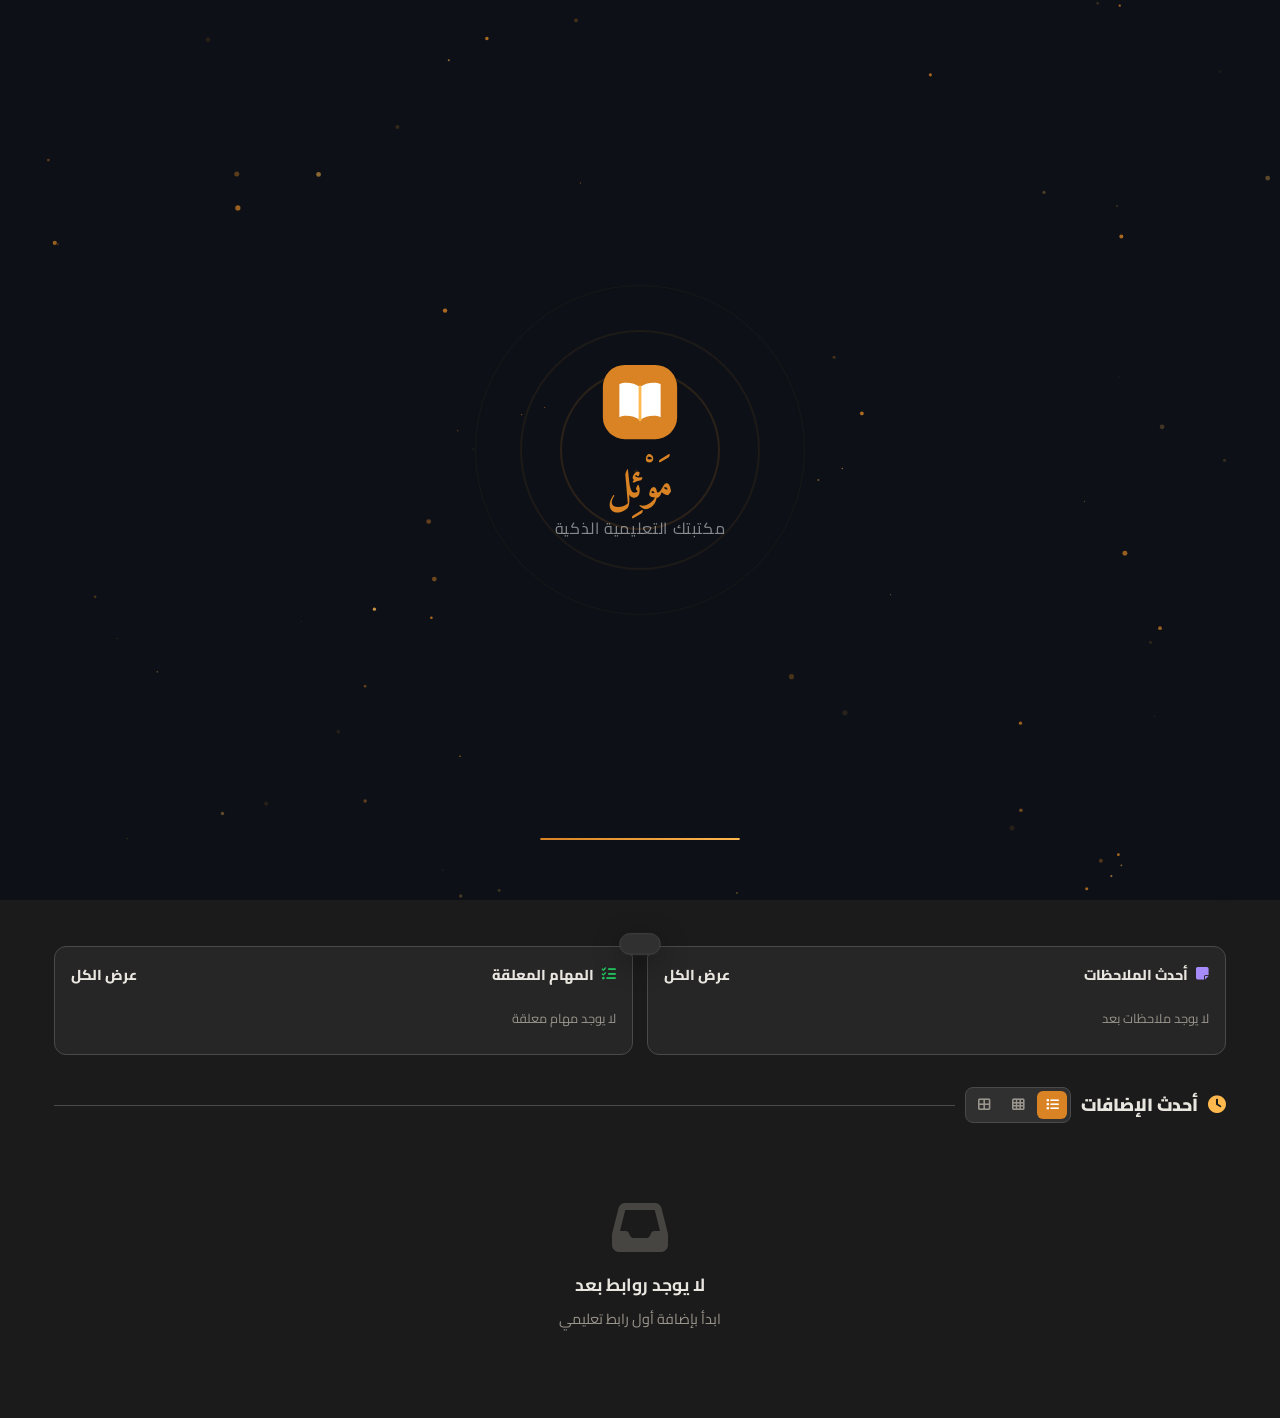
==== commit caeb7350: "Update print statement from 'Hello' to 'Goodbye'" ====
--- a/index.html
+++ b/index.html
@@ -3,12 +3,12 @@
 <head>
 <meta charset="UTF-8">
 <meta name="viewport" content="width=device-width, initial-scale=1.0, viewport-fit=cover">
-<title>OuterSchool — مكتبتك التعليمية</title>
+<title>مَوْئِل — مكتبتك التعليمية</title>
 <meta name="theme-color" content="#0D1117">
 <meta name="mobile-web-app-capable" content="yes">
 <meta name="apple-mobile-web-app-capable" content="yes">
 <meta name="apple-mobile-web-app-status-bar-style" content="black-translucent">
-<meta name="apple-mobile-web-app-title" content="OuterSchool">
+<meta name="apple-mobile-web-app-title" content="مَوْئِل">
 <link rel="manifest" id="pwaManifest">
 <link rel="icon" type="image/png" href="./icon.png">
 <link rel="apple-touch-icon" href="./icon.png">
@@ -16,12 +16,13 @@
 <link rel="preconnect" href="https://fonts.gstatic.com" crossorigin>
 <link href="https://fonts.googleapis.com/css2?family=Cairo:wght@400;700;900&family=JetBrains+Mono:wght@400;700&family=Tajawal:wght@400;700;900&family=IBM+Plex+Sans+Arabic:wght@400;700&family=Inter:wght@400;500;700&display=swap" rel="stylesheet">
 <link rel="stylesheet" href="https://cdnjs.cloudflare.com/ajax/libs/font-awesome/6.5.0/css/all.min.css">
+<link href="https://fonts.googleapis.com/css2?family=Amiri:wght@400;700&display=swap" rel="stylesheet">
 <script src="https://cdnjs.cloudflare.com/ajax/libs/jszip/3.10.1/jszip.min.js"></script>
 <!-- Hide body until splash covers it -->
 <style id="bodyHideStyle">body>*:not(#splashScreen){visibility:hidden;}</style>
 <style>
 /* ══════════════════════════════════════════════
-   OuterSchool — style.css
+   مَوْئِل — style.css
 ══════════════════════════════════════════════ */
 
 /* ── Base palette (default = Analog Dark) ── */
@@ -244,6 +245,53 @@
   transition:background var(--transition),color var(--transition);
   line-height:1.6;
 }
+
+/* ══════════════════════════════════════════════
+   MOBILE PERFORMANCE — GPU-accelerated layers,
+   reduced paint areas, tap-friendly targets
+══════════════════════════════════════════════ */
+@media (max-width:768px){
+  /* Reduce main padding on small screens */
+  .main{padding:16px 14px;}
+
+  /* Prevent layout thrash on stat/cat cards */
+  .stat-card,.cat-card,.cloud-card,.item-row{contain:layout style;}
+
+  /* Disable heavy transitions on mobile to cut jank */
+  .view.active{animation:none!important;}
+  .cat-card{transition:none!important;transform:none!important;}
+  .cloud-card{transition:none!important;transform:none!important;}
+
+  /* Promote sidebar to GPU layer for smooth slide */
+  .sidebar{will-change:transform;}
+
+  /* Bigger tap targets for checklist items */
+  .cl-item{padding:12px 14px;}
+  .cl-item-check{width:28px;height:28px;border-radius:8px;}
+
+  /* Smaller stats bar → 2-col grid */
+  .stats-bar{grid-template-columns:repeat(2,1fr)!important;gap:10px!important;}
+
+  /* Reduce font-awesome icon sizes that are decorative */
+  .page-title-icon{width:36px;height:36px;font-size:.95rem;}
+
+  /* Disable particle/bubble/matrix canvases on mobile to save battery */
+  #bgCanvas,#matrixCanvas,#bubbleCanvas{display:none!important;}
+
+  /* Smaller modal for tiny screens */
+  .modal{padding:20px 16px;}
+  .modal h2{font-size:1.05rem;}
+
+  /* Touch-friendly buttons */
+  .btn{padding:10px 14px;}
+  .btn-sm{padding:7px 10px;}
+
+  /* Lazy-load YouTube thumbnails don't block layout */
+  .item-thumb img{width:56px!important;height:42px!important;}
+}
+
+/* Fast tap — remove 300ms delay on all interactive elements */
+a,button,.sb-item,.cat-card,.cloud-card,.cl-card,.item-row,.ach-tf-btn{touch-action:manipulation;}
 ::-webkit-scrollbar{width:6px;height:6px;}
 ::-webkit-scrollbar-track{background:transparent;}
 ::-webkit-scrollbar-thumb{background:var(--border);border-radius:3px;}
@@ -330,13 +378,12 @@
 .topbar-logo .logo-outer{color:var(--gold); font-weight:900; font-size:1.1rem;}
 .topbar-logo .logo-school{color:var(--accent); font-weight:900; font-size:1.1rem;}
 .logo-wordmark{
-  display:inline-flex; align-items:baseline; gap:0;
-  font-family:'Cairo',sans-serif; font-weight:900; font-size:1.15rem;
+  display:inline-flex; align-items:baseline;
+  font-family:'Amiri',serif; font-weight:700; font-size:1.25rem;
+  color:var(--accent);
   line-height:1; margin-inline-start:6px;
-  direction:ltr; unicode-bidi:isolate;
-}
-.logo-wordmark .logo-outer{color:var(--gold);}
-.logo-wordmark .logo-school{color:var(--accent);}
+  direction:rtl; unicode-bidi:isolate;
+}
 
 /* ── Topbar nav buttons (About / Tour) ── */
 .topbar-nav-btns{
@@ -722,6 +769,27 @@
   opacity:0;transition:opacity var(--transition);
 }
 .cat-card:hover::before{opacity:1;}
+/* ── Floating background icons: faded, oversized copies of the category's
+   own icon scattered inside the card, tinted with the category color ── */
+.cat-bg-icons{
+  position:absolute;inset:0;z-index:-1;
+  overflow:hidden;border-radius:inherit;
+  pointer-events:none;
+}
+.cat-bg-icons i{
+  position:absolute;
+  opacity:.12;
+  transition:opacity var(--transition),transform var(--transition);
+}
+.cat-card:hover .cat-bg-icons i{opacity:.18;}
+.cat-bg-icons i:nth-child(1){font-size:64px;top:-16px;inset-inline-end:-14px;transform:rotate(-14deg);}
+.cat-bg-icons i:nth-child(2){font-size:30px;bottom:8px;inset-inline-start:-6px;transform:rotate(16deg);opacity:.09;}
+.cat-bg-icons i:nth-child(3){font-size:18px;top:44%;inset-inline-end:22%;transform:rotate(-10deg);opacity:.08;}
+.cat-bg-icons i:nth-child(4){font-size:42px;bottom:-14px;inset-inline-end:32%;transform:rotate(22deg);opacity:.07;}
+.cat-grid.layout-boxes .cat-bg-icons i:nth-child(1){font-size:42px;}
+.cat-grid.layout-boxes .cat-bg-icons i:nth-child(2){font-size:20px;}
+.cat-grid.layout-boxes .cat-bg-icons i:nth-child(3){font-size:13px;}
+.cat-grid.layout-boxes .cat-bg-icons i:nth-child(4){font-size:28px;}
 .cat-icon{
   width:52px;height:52px;border-radius:12px;
   display:flex;align-items:center;justify-content:center;
@@ -856,7 +924,34 @@
   padding:24px;
   margin-bottom:24px;
   display:flex;align-items:center;gap:18px;
-}
+  position:relative;overflow:hidden;
+}
+.cat-view-header .cat-bg-icons i:nth-child(1){font-size:110px;top:-30px;inset-inline-end:-20px;}
+.cat-view-header .cat-bg-icons i:nth-child(2){font-size:52px;bottom:-14px;inset-inline-start:6%;}
+.cat-view-header .cat-bg-icons i:nth-child(3){font-size:30px;top:12%;inset-inline-end:26%;}
+.cat-view-header .cat-bg-icons i:nth-child(4){font-size:74px;bottom:-24px;inset-inline-end:38%;}
+
+/* ── Whole-page floating icon background for the category page ── */
+#view-category{position:relative;}
+.cat-page-bg{
+  position:absolute;inset:0;z-index:-1;
+  overflow:hidden;pointer-events:none;
+}
+.cat-page-bg i{
+  position:absolute;opacity:.06;
+  animation:catPageBgFloat 16s ease-in-out infinite;
+}
+@keyframes catPageBgFloat{
+  0%,100%{transform:translate(0,0) rotate(var(--r,0deg));}
+  50%{transform:translate(16px,-22px) rotate(calc(var(--r, 0deg) + 8deg));}
+}
+.cat-page-bg i:nth-child(1){font-size:150px;top:2%;inset-inline-end:4%;--r:-10deg;animation-delay:0s;}
+.cat-page-bg i:nth-child(2){font-size:90px;top:30%;inset-inline-start:3%;--r:14deg;animation-delay:-3s;}
+.cat-page-bg i:nth-child(3){font-size:60px;top:55%;inset-inline-end:22%;--r:-6deg;animation-delay:-6s;}
+.cat-page-bg i:nth-child(4){font-size:120px;top:68%;inset-inline-start:18%;--r:20deg;animation-delay:-9s;}
+.cat-page-bg i:nth-child(5){font-size:44px;top:12%;inset-inline-start:38%;--r:-16deg;animation-delay:-2s;}
+.cat-page-bg i:nth-child(6){font-size:76px;top:85%;inset-inline-end:8%;--r:10deg;animation-delay:-11s;}
+@media (prefers-reduced-motion:reduce){.cat-page-bg i{animation:none;}}
 .cat-view-icon{
   width:64px;height:64px;border-radius:14px;
   display:flex;align-items:center;justify-content:center;
@@ -991,7 +1086,7 @@
     backdrop-filter:none;
     -webkit-backdrop-filter:none;
   }
-  body.ui-blur-on .cat-card,body.ui-blur-on .item-row,body.ui-blur-on .settings-card,
+  body.ui-blur-on .cat-card,body.ui-blur-on .item-row,
   body.ui-blur-on .stat-card,body.ui-blur-on .cloud-card,body.ui-blur-on .note-card,
   body.ui-blur-on .modal,body.ui-blur-on .sidebar,body.ui-blur-on .topbar,
   body.ui-blur-on .todo-item,body.ui-blur-on .cat-view-header,body.ui-blur-on .nt-widget-card{
@@ -1049,18 +1144,40 @@
   min-width:0;
   overflow:hidden;
 }
-.settings-card{
-  background:var(--surface);border:1px solid var(--border);
-  border-radius:var(--radius);padding:14px 16px;
+/* Dialog section — flat, no card box, just a divider between groups.
+   Dedicated to the settings dialog only, so it never inherits the
+   page-level .cat-card/.settings-card hover-glow effects. */
+.sett-group{
   min-width:0;
-  overflow:hidden;
-}
-.settings-card h3{
-  font-size:.82rem;font-weight:700;margin-bottom:10px;
+  padding-top:20px;margin-top:20px;
+  border-top:1px solid var(--border);
+}
+.sett-group:first-child{padding-top:0;margin-top:0;border-top:none;}
+.sett-group h3{
+  font-size:.8rem;font-weight:700;color:var(--muted);margin-bottom:12px;
   display:flex;align-items:center;gap:7px;
-  padding-bottom:8px;border-bottom:1px solid var(--border);
-}
-.settings-card h3 i{color:var(--accent);}
+  text-transform:uppercase;letter-spacing:.03em;
+}
+.sett-group h3 i{color:var(--accent);}
+
+/* Update-available indicator dot (sidebar + data nav card) */
+.update-dot{
+  position:absolute;top:8px;left:8px;
+  width:9px;height:9px;border-radius:50%;
+  background:var(--danger,#ef4444);
+  box-shadow:0 0 0 2px var(--surface),0 0 6px rgba(239,68,68,.6);
+  animation:updateDotPulse 1.8s ease-in-out infinite;
+}
+@keyframes updateDotPulse{0%,100%{opacity:1;transform:scale(1);}50%{opacity:.55;transform:scale(1.25);}}
+
+/* In-dialog "update available" banner */
+.update-banner{
+  display:flex;align-items:center;gap:10px;
+  background:var(--accent-glow);border:1px solid var(--accent);
+  border-radius:var(--radius);padding:12px 14px;margin-bottom:14px;
+  font-size:.85rem;
+}
+.update-banner i{color:var(--accent);font-size:1.1rem;flex-shrink:0;}
 .form-group{margin-bottom:10px;}
 .form-group label{display:block;font-size:.78rem;font-weight:600;color:var(--muted);margin-bottom:5px;}
 .form-group input,
@@ -1278,9 +1395,9 @@
 
 .quick-add-row{display:flex;gap:8px;margin-bottom:18px;}
 .quick-add-row input{flex:1;}
-.settings-card .quick-add-row{flex-wrap:wrap;}
-.settings-card .quick-add-row input{flex:1 1 100%;min-width:0;}
-.settings-card .quick-add-row button{flex:1 1 100%;justify-content:center;}
+.sett-group .quick-add-row{flex-wrap:wrap;}
+.sett-group .quick-add-row input{flex:1 1 100%;min-width:0;}
+.sett-group .quick-add-row button{flex:1 1 100%;justify-content:center;}
 
 .nt-composer{
   background:var(--surface);border:1px solid var(--border);border-radius:var(--radius);
@@ -1541,7 +1658,7 @@
    background image, google fonts, pdf, workspace
 ══════════════════════════════════════════════ */
 :root{ --ui-blur:0px; }
-body.ui-blur-on .cat-card,body.ui-blur-on .item-row,body.ui-blur-on .settings-card,
+body.ui-blur-on .cat-card,body.ui-blur-on .item-row,
 body.ui-blur-on .stat-card,body.ui-blur-on .cloud-card,body.ui-blur-on .note-card,
 body.ui-blur-on .modal,body.ui-blur-on .sidebar,body.ui-blur-on .topbar,
 body.ui-blur-on .todo-item,body.ui-blur-on .cat-view-header,body.ui-blur-on .nt-widget-card{
@@ -2150,16 +2267,6 @@
   box-shadow: 0 8px 24px rgba(0,0,0,0.4), 0 0 20px var(--accent-glow);
 }
 
-/* ── Settings card hover ── */
-.settings-card {
-  transition: border-color var(--transition), box-shadow var(--transition), transform var(--transition) !important;
-}
-.settings-card:hover {
-  border-color: var(--accent) !important;
-  box-shadow: 0 4px 20px rgba(0,0,0,0.25), 0 0 10px var(--accent-glow) !important;
-  transform: translateY(-1px);
-}
-
 /* ── Topbar subtle glow on scroll ── */
 .topbar {
   transition: box-shadow 0.3s ease !important;
@@ -2178,7 +2285,7 @@
 
 
 /* ── Smooth color transition on all themed elements ── */
-.cat-card, .stat-card, .cloud-card, .item-row, .settings-card,
+.cat-card, .stat-card, .cloud-card, .item-row,
 .sidebar, .topbar, .modal, .note-card, .todo-item {
   transition: 
     background var(--transition),
@@ -2283,10 +2390,10 @@
 .cat-dd-more{padding:7px 13px;font-size:.77rem;color:var(--accent);text-align:center;cursor:pointer;background:var(--surface2);}
 
 /* ══ SETTINGS TABS ══ */
-.sett-panel{display:none;grid-column:1/-1;}
-.sett-panel.active{display:contents;}
-
-/* ══ SETTINGS HOME — big tappable cards, each opens its own full page ══ */
+.sett-panel{display:none;}
+.sett-panel.active{display:block;}
+
+/* ══ SETTINGS HOME — big tappable cards, each opens its section in a dialog ══ */
 .settings-home-grid{
   grid-column:1/-1;display:grid;
   grid-template-columns:repeat(auto-fill,minmax(220px,1fr));gap:14px;
@@ -2306,13 +2413,11 @@
 .settings-nav-card p{font-size:.78rem;color:var(--muted);}
 .settings-nav-card .snc-arrow{position:absolute;top:20px;left:18px;color:var(--muted);font-size:.85rem;}
 
-.sett-back-btn{
-  grid-column:1/-1;display:flex;align-items:center;gap:8px;
-  background:var(--surface);border:1px solid var(--border);border-radius:var(--radius);
-  padding:10px 16px;color:var(--text);font-family:var(--font);font-size:.85rem;font-weight:700;
-  cursor:pointer;width:fit-content;transition:border-color var(--transition);
-}
-.sett-back-btn:hover{border-color:var(--accent);color:var(--accent);}
+/* ══ SETTINGS SECTION DIALOG — Chrome-style centered modal, fixed size,
+   scrolls internally instead of stretching the page ══ */
+.sett-modal{max-width:560px;width:100%;}
+.sett-panel-scroll{max-height:70vh;overflow-y:auto;overflow-x:hidden;margin:0 -6px;padding:0 6px;}
+
 .lang-switch-row{display:flex;gap:10px;}
 .lang-switch-btn{flex:1;padding:12px;border-radius:var(--radius);border:2px solid var(--border);background:var(--surface2);color:var(--text);font-family:var(--font);font-size:.9rem;font-weight:700;cursor:pointer;display:flex;align-items:center;justify-content:center;gap:8px;transition:border-color .15s,background .15s;}
 .lang-switch-btn span{font-size:1.2rem;}
@@ -2320,6 +2425,15 @@
 
 /* ══ SIDEBAR SCROLL FIX ══ */
 .sb-body{flex:1;overflow-y:auto;overflow-x:hidden;padding:10px 0 20px;-webkit-overflow-scrolling:touch;overscroll-behavior:contain;touch-action:pan-y;}
+
+/* ══ ACHIEVEMENT TIME FILTER BUTTONS ══ */
+.ach-tf-btn{
+  padding:5px 12px;font-size:.75rem;font-weight:700;font-family:var(--font);
+  border:1px solid var(--border);border-radius:20px;background:var(--surface2);
+  color:var(--muted);cursor:pointer;transition:all .15s ease;white-space:nowrap;
+}
+.ach-tf-btn:hover{border-color:var(--accent);color:var(--accent);}
+.ach-tf-btn.active{background:var(--accent);color:#1a1a1a;border-color:var(--accent);}
 
 /* ══ NOTE IMAGE ══ */
 .note-card img.note-img{width:100%;border-radius:6px;margin-bottom:6px;max-height:150px;object-fit:cover;display:block;}
@@ -2331,9 +2445,9 @@
 .theme-grid{grid-template-columns:repeat(auto-fill,minmax(128px,1fr));gap:14px;}
 .theme-card{border-radius:12px;}
 .theme-card span{padding:8px 6px;font-size:.85rem;}
-.settings-card .btn{padding:12px 18px;font-size:.92rem;}
-.settings-card .toggle{width:52px;height:30px;}
-.settings-card .toggle-slider::before{height:22px;width:22px;}
+.sett-group .btn{padding:12px 18px;font-size:.92rem;}
+.sett-group .toggle{width:52px;height:30px;}
+.sett-group .toggle-slider::before{height:22px;width:22px;}
 
 /* ══════════════════════════════════════════════
    PATCH: "quick view" dropdown button removed site-wide
@@ -2417,7 +2531,7 @@
 <script src="https://cdn.jsdelivr.net/npm/rss-parser@3.13.0/dist/rss-parser.min.js"></script>
 <script>
 (function(){
-  const manifest={name:"OuterSchool",short_name:"OuterSchool",display:"fullscreen",display_override:["fullscreen","standalone","minimal-ui"],orientation:"any",background_color:"#0D1117",theme_color:"#0D1117",start_url:".",lang:"ar",dir:"rtl",icons:[
+  const manifest={name:"مَوْئِل",short_name:"مَوْئِل",display:"fullscreen",display_override:["fullscreen","standalone","minimal-ui"],orientation:"any",background_color:"#0D1117",theme_color:"#0D1117",start_url:".",lang:"ar",dir:"rtl",icons:[
     {src:"./icon.png",sizes:"512x512",type:"image/png",purpose:"any maskable"},
     {src:"./icon.png",sizes:"192x192",type:"image/png",purpose:"any maskable"},
     {src:"data:image/svg+xml,%3Csvg xmlns='http://www.w3.org/2000/svg' viewBox='0 0 512 512'%3E%3Crect width='512' height='512' rx='80' fill='%231b1b1b'/%3E%3Cpath d='M256 150 L400 210 L256 270 L112 210 Z' fill='%23d98324'/%3E%3Cpath d='M170 235 V310 Q256 350 342 310 V235' fill='none' stroke='%23d98324' stroke-width='20' stroke-linecap='round' stroke-linejoin='round'/%3E%3Cline x1='400' y1='210' x2='400' y2='300' stroke='%23d98324' stroke-width='20' stroke-linecap='round'/%3E%3Ccircle cx='400' cy='320' r='18' fill='%23d98324'/%3E%3C/svg%3E",sizes:"512x512",type:"image/svg+xml",purpose:"any maskable"}
@@ -2446,14 +2560,14 @@
     <div style="width:330px;height:330px;border-radius:50%;border:1px solid rgba(217,131,36,.05);position:absolute;animation:splashRingPulse 2.5s ease-out 1s infinite;"></div>
   </div>
   <div id="splashLogo" style="position:relative;z-index:2;display:flex;flex-direction:column;align-items:center;gap:20px;opacity:0;transform:scale(.6) translateY(20px);transition:opacity .8s cubic-bezier(.34,1.56,.64,1),transform .8s cubic-bezier(.34,1.56,.64,1);">
-    <svg viewBox="0 0 64 64" width="88" height="88" aria-label="OuterSchool">
+    <svg viewBox="0 0 64 64" width="88" height="88" aria-label="مَوْئِل">
       <rect x="5" y="5" width="54" height="54" rx="16" fill="#d98324"/>
       <path d="M32 21c-4-3-11-4-15-2v24c4-2 11-1 15 2c4-3 11-4 15-2V19c-4-2-11-1-15 2Z" fill="#fff"/>
       <path d="M32 21v24" stroke="#ffb84d" stroke-width="2" stroke-linecap="round"/>
     </svg>
     <div style="text-align:center;">
-      <div style="font-family:'Cairo',sans-serif;font-weight:900;font-size:2.4rem;letter-spacing:.02em;line-height:1;margin-bottom:8px;direction:ltr;">
-        <span style="color:#ffb84d;">Outer</span><span style="color:#d98324;">School</span>
+      <div style="font-family:'Amiri',serif;font-weight:700;font-size:2.6rem;letter-spacing:.01em;line-height:1;margin-bottom:8px;color:#d98324;direction:rtl;">
+        مَوْئِل
       </div>
       <div id="splashTagline" style="font-family:'Cairo',sans-serif;font-size:1rem;color:rgba(255,255,255,.5);letter-spacing:.04em;opacity:0;transform:translateY(8px);transition:opacity .6s ease .4s,transform .6s ease .4s;">مكتبتك التعليمية الذكية</div>
     </div>
@@ -2470,13 +2584,13 @@
   </button>
 
   <!-- Logo — standalone icon only, no text -->
-  <div class="topbar-logo" onclick="navigate('home')" title="OuterSchool — الرئيسية" style="cursor:pointer;">
-    <svg class="logo-mark" viewBox="0 0 64 64" width="40" height="40" aria-label="OuterSchool">
+  <div class="topbar-logo" onclick="navigate('home')" title="مَوْئِل — الرئيسية" style="cursor:pointer;">
+    <svg class="logo-mark" viewBox="0 0 64 64" width="40" height="40" aria-label="مَوْئِل">
       <rect x="5" y="5" width="54" height="54" rx="16" fill="var(--accent)"/>
       <path d="M32 21c-4-3-11-4-15-2v24c4-2 11-1 15 2c4-3 11-4 15-2V19c-4-2-11-1-15 2Z" fill="#fff"/>
       <path d="M32 21v24" stroke="var(--gold)" stroke-width="2" stroke-linecap="round"/>
     </svg>
-    <span class="logo-wordmark"><span class="logo-outer">Outer</span><span class="logo-school">School</span></span>
+    <span class="logo-wordmark">مَوْئِل</span>
   </div>
 
   <!-- Center nav buttons -->
@@ -2512,7 +2626,7 @@
 <nav class="sidebar" id="sidebar">
   <div class="sb-head">
     <div class="sb-head-logo">
-      <bdi style="direction:ltr;unicode-bidi:isolate;display:flex;align-items:center;gap:0;"><span class="logo-outer">Outer</span><span class="logo-school">School</span></bdi>
+      <bdi style="font-family:'Amiri',serif;font-weight:700;color:var(--accent);direction:rtl;unicode-bidi:isolate;">مَوْئِل</bdi>
     </div>
     <button class="sb-close" onclick="closeSidebar()"><i class="fas fa-times"></i></button>
   </div>
@@ -2588,15 +2702,16 @@
     <div class="sb-divider"></div>
 
     <div class="sb-section">
-      <div class="sb-item" id="nav-settings" onclick="navigate('settings')">
+      <div class="sb-item" id="nav-settings" onclick="navigate('settings')" style="position:relative;">
         <i class="fas fa-cog"></i> <span data-i18n="nav_settings">الإعدادات</span>
+        <span id="sbUpdateDot" class="update-dot" style="display:none;" title="يوجد تحديث جديد"></span>
       </div>
     </div>
   </div>
 
   <div class="sb-footer">
     <div style="font-size:.75rem;color:var(--muted);text-align:center;">
-      OuterSchool v3.0 — <span data-i18n="sb_footer_tagline">مكتبتك التعليمية</span>
+      مَوْئِل — <span data-i18n="sb_footer_tagline">مكتبتك التعليمية</span>
     </div>
   </div>
 </nav>
@@ -2674,6 +2789,7 @@
 
   <!-- ── CATEGORY VIEW ── -->
   <div class="view" id="view-category">
+    <div class="cat-page-bg" id="catPageBg" aria-hidden="true"></div>
     <div class="breadcrumb" id="catBreadcrumb"></div>
 
     <div class="cat-view-header" id="catViewHeader"></div>
@@ -2838,8 +2954,20 @@
     <!-- Achievements panel -->
     <div class="nt-panel" id="ntPanel-achievements">
       <div class="ach-stats-row" id="achStatsRow"></div>
+
+      <!-- ── Time filter for completed tasks chart ── -->
       <div class="ach-chart-card">
-        <h4><i class="fas fa-chart-column" style="color:var(--accent);"></i> المهام المنجزة خلال آخر 14 يوم</h4>
+        <div style="display:flex;align-items:center;justify-content:space-between;gap:10px;margin-bottom:12px;flex-wrap:wrap;">
+          <h4 style="margin:0;"><i class="fas fa-chart-column" style="color:var(--accent);"></i> المهام المنجزة</h4>
+          <div style="display:flex;gap:5px;flex-wrap:wrap;" id="achTimeFilters">
+            <button class="ach-tf-btn" data-hours="10" onclick="setAchTimeFilter(10,'10 ساعات')">١٠ ساعات</button>
+            <button class="ach-tf-btn" data-hours="48" onclick="setAchTimeFilter(48,'يومان')">يومان</button>
+            <button class="ach-tf-btn active" data-hours="72" onclick="setAchTimeFilter(72,'٣ أيام')">٣ أيام</button>
+            <button class="ach-tf-btn" data-hours="168" onclick="setAchTimeFilter(168,'أسبوع')">أسبوع</button>
+            <button class="ach-tf-btn" data-hours="720" onclick="setAchTimeFilter(720,'شهر')">شهر</button>
+          </div>
+        </div>
+        <div style="font-size:.75rem;color:var(--muted);margin-bottom:8px;" id="achTimeLabel">خلال آخر ٣ أيام</div>
         <canvas id="achChart" height="160"></canvas>
       </div>
       <div class="ach-badges" id="achBadges"></div>
@@ -2858,7 +2986,7 @@
     </div>
 
     <div class="settings-grid" id="settingsGrid">
-      <!-- Settings Home: tap a card to open its full page -->
+      <!-- Settings Home: tap a card to open its section in a dialog -->
       <div class="settings-home-grid" id="settingsHomeGrid">
         <div class="settings-nav-card" onclick="openSettSection('profile')">
           <div class="snc-icon"><i class="fas fa-user"></i></div>
@@ -2884,131 +3012,153 @@
           <p>أدوات تحميل الفيديوهات</p>
           <i class="fas fa-chevron-left snc-arrow"></i>
         </div>
-        <div class="settings-nav-card" onclick="openSettSection('data')">
+        <div class="settings-nav-card" onclick="openSettSection('data')" style="position:relative;">
           <div class="snc-icon"><i class="fas fa-database"></i></div>
           <h4 data-i18n="settab_data">البيانات</h4>
           <p>النسخ الاحتياطي والاستيراد</p>
+          <span id="sncUpdateDot" class="update-dot" style="display:none;top:14px;right:14px;" title="يوجد تحديث جديد"></span>
           <i class="fas fa-chevron-left snc-arrow"></i>
         </div>
       </div>
-
-      <!-- Back button shown only while a section page is open -->
-      <button class="sett-back-btn" id="settBackBtn" onclick="closeSettSection()" style="display:none;">
-        <i class="fas fa-arrow-right"></i> <span data-i18n="settings_back">رجوع للإعدادات</span>
-      </button>
-
-      <!-- PANEL: profile -->
-      <div class="sett-panel" data-sett="profile">
-      <div class="settings-card" style="grid-column:1/-1;max-width:480px;">
-        <h3><i class="fas fa-user-circle"></i> الملف الشخصي</h3>
-        <div class="profile-avatar-wrap">
-          <div class="profile-avatar-big" id="profileAvatarBig" onclick="document.getElementById('avatarUpload').click()">
-            <div id="profileAvatarInitial" style="font-size:2rem;font-weight:900;">م</div>
-            <div class="avatar-edit"><i class="fas fa-camera"></i></div>
+    </div>
+
+    <!-- Settings section dialog — fixed size, scrolls internally, never stretches the page -->
+    <div class="modal-bg" id="settSectionModalBg">
+      <div class="modal modal-wide sett-modal">
+        <button class="modal-close" onclick="closeSettSection()"><i class="fas fa-times"></i></button>
+        <h2><i class="fas fa-cog" id="settModalIcon"></i> <span id="settModalTitle">الإعدادات</span></h2>
+        <div class="sett-panel-scroll">
+
+        <!-- PANEL: profile -->
+        <div class="sett-panel" data-sett="profile">
+        <div class="sett-group">
+          <h3><i class="fas fa-id-card"></i> البيانات الشخصية</h3>
+          <div class="profile-avatar-wrap">
+            <div class="profile-avatar-big" id="profileAvatarBig" onclick="document.getElementById('avatarUpload').click()">
+              <div id="profileAvatarInitial" style="font-size:2rem;font-weight:900;">م</div>
+              <div class="avatar-edit"><i class="fas fa-camera"></i></div>
+            </div>
+            <input type="file" id="avatarUpload" accept="image/*" style="display:none" onchange="handleAvatarUpload(this)">
+            <span style="font-size:.8rem;color:var(--muted);">اضغط لتغيير الصورة</span>
           </div>
-          <input type="file" id="avatarUpload" accept="image/*" style="display:none" onchange="handleAvatarUpload(this)">
-          <span style="font-size:.8rem;color:var(--muted);">اضغط لتغيير الصورة</span>
+          <div class="form-group"><label>الاسم المعروض</label><input type="text" id="settDisplayName"></div>
+          <div class="form-group"><label>اسم المستخدم</label><input type="text" id="settUsername"></div>
+          <div class="form-group"><label>البريد الإلكتروني (اختياري)</label><input type="email" id="settEmail"></div>
+          <button class="btn btn-primary" style="width:100%;" onclick="saveProfile()"><i class="fas fa-save"></i> حفظ الملف الشخصي</button>
         </div>
-        <div class="form-group"><label>الاسم المعروض</label><input type="text" id="settDisplayName"></div>
-        <div class="form-group"><label>اسم المستخدم</label><input type="text" id="settUsername"></div>
-        <div class="form-group"><label>البريد الإلكتروني (اختياري)</label><input type="email" id="settEmail"></div>
-        <button class="btn btn-primary" style="width:100%;" onclick="saveProfile()"><i class="fas fa-save"></i> حفظ الملف الشخصي</button>
-      </div>
-      <!-- About -->
-      <div class="settings-card" style="display:flex;flex-direction:column;align-items:center;justify-content:center;text-align:center;gap:8px;">
-        <h3 style="width:100%;"><i class="fas fa-info-circle"></i> حول التطبيق</h3>
-        <svg viewBox="0 0 64 64" width="40" height="40" aria-hidden="true">
-          <rect x="5" y="5" width="54" height="54" rx="16" fill="var(--accent)"/>
-          <path d="M32 21c-4-3-11-4-15-2v24c4-2 11-1 15 2c4-3 11-4 15-2V19c-4-2-11-1-15 2Z" fill="#fff"/>
-          <path d="M32 21v24" stroke="var(--gold)" stroke-width="2" stroke-linecap="round"/>
-        </svg>
-        <div style="font-size:1rem;font-weight:900;direction:ltr;"><span style="color:var(--gold);">Outer</span><span style="color:var(--accent);">School</span></div>
-        <div style="font-size:.75rem;color:var(--muted);">الإصدار 5.0 · بدون إنترنت · بياناتك محلية</div>
-        <div style="width:100%;margin-top:6px;padding-top:10px;border-top:1px solid var(--border);">
-          <button class="btn btn-danger btn-sm" style="width:100%;font-size:.78rem;padding:7px;" onclick="clearAllData()"><i class="fas fa-trash-alt"></i> مسح كل البيانات</button>
+        <!-- About -->
+        <div class="sett-group" style="display:flex;flex-direction:column;align-items:center;justify-content:center;text-align:center;gap:8px;">
+          <svg viewBox="0 0 64 64" width="40" height="40" aria-hidden="true">
+            <rect x="5" y="5" width="54" height="54" rx="16" fill="var(--accent)"/>
+            <path d="M32 21c-4-3-11-4-15-2v24c4-2 11-1 15 2c4-3 11-4 15-2V19c-4-2-11-1-15 2Z" fill="#fff"/>
+            <path d="M32 21v24" stroke="var(--gold)" stroke-width="2" stroke-linecap="round"/>
+          </svg>
+          <div style="font-family:'Amiri',serif;font-weight:700;font-size:1.15rem;color:var(--accent);direction:rtl;">مَوْئِل</div>
+          <div style="font-size:.75rem;color:var(--muted);">بدون إنترنت · بياناتك محلية</div>
+          <div style="width:100%;margin-top:6px;padding-top:10px;border-top:1px solid var(--border);">
+            <button class="btn btn-danger btn-sm" style="width:100%;font-size:.78rem;padding:7px;" onclick="clearAllData()"><i class="fas fa-trash-alt"></i> مسح كل البيانات</button>
+          </div>
         </div>
-      </div>
-      </div>
-
-      <!-- PANEL: appearance -->
-      <div class="sett-panel" data-sett="appearance">
-      <!-- Themes -->
-      <div class="settings-card">
-        <h3><i class="fas fa-palette"></i> المظهر والثيم</h3>
-        <div class="form-group"><label>اختر الثيم</label><div class="theme-grid" id="themeGrid"></div></div>
-        <div class="form-group" style="margin-top:12px;"><label>الخط</label>
-          <div class="font-grid" id="fontGrid"></div>
         </div>
-      </div>
-      <!-- Interface Size -->
-      <div class="settings-card">
-        <h3><i class="fas fa-text-height"></i> حجم الواجهة</h3>
-        <div class="form-group"><label>حجم الخط: <span class="range-val" id="lcFontVal">100%</span></label><div class="lc-inline-row"><button class="lc-btn" onclick="changeFontSize(-1)">A-</button><button class="lc-btn" onclick="changeFontSize(1)">A+</button></div></div>
-        <div class="form-group"><label>عرض المحتوى: <span class="range-val" id="lcLayoutVal">md</span></label><div class="lc-inline-row"><button class="lc-btn" onclick="changeLayoutScale(-1)">−</button><button class="lc-btn" onclick="changeLayoutScale(1)">+</button></div></div>
-      </div>
-      </div>
-
-      <!-- PANEL: background -->
-      <div class="sett-panel" data-sett="background">
-      <div class="settings-card">
-        <h3><i class="fas fa-image"></i> خلفية البرنامج</h3>
-        <p style="font-size:.8rem;color:var(--muted);margin-bottom:12px;">اختر خلفية من المجموعة الجاهزة.</p>
-        <div class="theme-grid" id="wallpaperGrid"></div>
-        <div class="form-group" style="margin-top:6px;"><button class="btn btn-sm" style="width:100%;color:var(--danger);border-color:var(--danger);" onclick="removeBgImage()"><i class="fas fa-trash"></i> بدون خلفية</button></div>
-        <div class="form-group"><label>ضبابية: <span class="range-val" id="bgBlurVal">0px</span></label><input type="range" id="bgBlurRange" min="0" max="20" value="0" oninput="updateBgBlur(this.value)"></div>
-        <div class="form-group"><label>شفافية: <span class="range-val" id="bgOpacityVal">50%</span></label><input type="range" id="bgOpacityRange" min="0" max="100" value="50" oninput="updateBgOpacity(this.value)"></div>
-      </div>
-      <div class="settings-card">
-        <h3><i class="fas fa-magic"></i> تأثيرات الخلفية — متحركة</h3>
-        <div id="fxAnimatedGroup">
-        <div class="toggle-wrap"><span>تأثير الجسيمات</span><label class="toggle"><input type="checkbox" id="toggleParticles" onchange="toggleParticlesEffect(this.checked)"><span class="toggle-slider"></span></label></div>
-        <div class="toggle-wrap"><span>مطر الماتريكس</span><label class="toggle"><input type="checkbox" id="toggleMatrix" onchange="toggleMatrixEffect(this.checked)"><span class="toggle-slider"></span></label></div>
-        <div class="toggle-wrap"><span>الكرات المتحركة</span><label class="toggle"><input type="checkbox" id="toggleBubbles" onchange="toggleBubblesEffect(this.checked)"><span class="toggle-slider"></span></label></div>
+
+        <!-- PANEL: appearance -->
+        <div class="sett-panel" data-sett="appearance">
+        <!-- Themes -->
+        <div class="sett-group">
+          <h3><i class="fas fa-palette"></i> الثيم والخط</h3>
+          <div class="form-group"><label>اختر الثيم</label><div class="theme-grid" id="themeGrid"></div></div>
+          <div class="form-group" style="margin-top:12px;"><label>الخط</label>
+            <div class="font-grid" id="fontGrid"></div>
+          </div>
         </div>
-      </div>
-      </div>
-
-      <!-- PANEL: download -->
-      <div class="sett-panel" data-sett="download">
-      <div class="settings-card">
-        <h3><i class="fas fa-download"></i> أداة التحميل</h3>
-        <p style="font-size:.8rem;color:var(--muted);margin-bottom:12px;">استخدم <code>{url}</code> مكان الرابط. مثال: <code style="font-size:.72rem;word-break:break-all;">https://example.com/download?url={url}</code></p>
-        <div class="form-group"><label><i class="fab fa-youtube" style="color:#f00;"></i> أداة تحميل الفيديوهات</label><input type="url" id="settDownloaderUrlVideo"></div>
-        <input type="hidden" id="settDownloaderUrlPlaylist" value="">
-        <button class="btn btn-primary" style="width:100%;" onclick="saveDownloaderUrls()"><i class="fas fa-save"></i> حفظ</button>
-      </div>
-      </div>
-
-      <!-- PANEL: data -->
-      <div class="sett-panel" data-sett="data">
-      <div class="settings-card">
-        <h3><i class="fas fa-database"></i> النسخ الاحتياطي</h3>
-        <p style="font-size:.85rem;color:var(--muted);margin-bottom:18px;">صدّر جميع بياناتك كملف JSON يمكن استيراده لاحقاً.</p>
-        <div class="export-box" style="margin-bottom:14px;"><i class="fas fa-file-export" style="font-size:2rem;color:var(--accent);margin-bottom:10px;display:block;"></i><button class="btn btn-primary" onclick="exportData()"><i class="fas fa-download"></i> تصدير البيانات (JSON)</button></div>
-        <div class="export-box" id="importDropZone" ondragover="event.preventDefault();this.classList.add('drag-over')" ondragleave="this.classList.remove('drag-over')" ondrop="handleImportDrop(event)">
-          <i class="fas fa-file-import" style="font-size:2rem;color:var(--gold);margin-bottom:10px;display:block;"></i>
-          <button class="btn" onclick="document.getElementById('importFile').click()"><i class="fas fa-upload"></i> استيراد من JSON</button>
-          <p style="font-size:.78rem;color:var(--muted);margin-top:8px;">أو اسحب الملف هنا</p>
-          <input type="file" id="importFile" accept=".json" style="display:none" onchange="importData(this)">
+        <!-- Interface Size -->
+        <div class="sett-group">
+          <h3><i class="fas fa-text-height"></i> حجم الواجهة</h3>
+          <div class="form-group"><label>حجم الخط: <span class="range-val" id="lcFontVal">100%</span></label><div class="lc-inline-row"><button class="lc-btn" onclick="changeFontSize(-1)">A-</button><button class="lc-btn" onclick="changeFontSize(1)">A+</button></div></div>
+          <div class="form-group"><label>عرض المحتوى: <span class="range-val" id="lcLayoutVal">md</span></label><div class="lc-inline-row"><button class="lc-btn" onclick="changeLayoutScale(-1)">−</button><button class="lc-btn" onclick="changeLayoutScale(1)">+</button></div></div>
         </div>
-      </div>
-
-      <div class="settings-card">
-        <h3><i class="fas fa-layer-group"></i> نسخ بيانات متعددة</h3>
-        <p style="font-size:.8rem;color:var(--muted);margin-bottom:12px;">احفظ عدة نسخ منفصلة من بياناتك (مثلاً: نسخة للعمل، نسخة شخصية) وبدّل بينها بضغطة واحدة. كل شيء يعمل من دون إنترنت.</p>
-        <div id="profilesList" style="display:flex;flex-direction:column;gap:8px;margin-bottom:12px;"></div>
-        <div class="quick-add-row">
-          <input type="text" id="newProfileName">
-          <button class="btn btn-primary" onclick="createDataProfile()"><i class="fas fa-plus"></i> حفظ كنسخة جديدة</button>
         </div>
-      </div>
-
-      <div class="settings-card">
-        <h3><i class="fas fa-clock-rotate-left"></i> النسخ الاحتياطي التلقائي</h3>
-        <div class="toggle-wrap"><span>تذكير بنسخة احتياطية كل 7 أيام</span><label class="toggle"><input type="checkbox" id="toggleAutoBackup" onchange="toggleAutoBackupSetting(this.checked)"><span class="toggle-slider"></span></label></div>
-        <p style="font-size:.78rem;color:var(--muted);margin:8px 0 14px;" id="lastBackupInfo"></p>
-        <button class="btn" style="width:100%;margin-bottom:10px;" onclick="pickBackupFolder()"><i class="fas fa-folder-open"></i> اختيار مجلد لحفظ النسخ فيه تلقائياً</button>
-      </div>
+
+        <!-- PANEL: background -->
+        <div class="sett-panel" data-sett="background">
+        <div class="sett-group">
+          <h3><i class="fas fa-image"></i> خلفية البرنامج</h3>
+          <p style="font-size:.8rem;color:var(--muted);margin-bottom:12px;">اختر خلفية من المجموعة الجاهزة.</p>
+          <div class="theme-grid" id="wallpaperGrid"></div>
+          <div class="form-group" style="margin-top:6px;"><button class="btn btn-sm" style="width:100%;color:var(--danger);border-color:var(--danger);" onclick="removeBgImage()"><i class="fas fa-trash"></i> بدون خلفية</button></div>
+          <div class="form-group"><label>ضبابية: <span class="range-val" id="bgBlurVal">0px</span></label><input type="range" id="bgBlurRange" min="0" max="20" value="0" oninput="updateBgBlur(this.value)"></div>
+          <div class="form-group"><label>شفافية: <span class="range-val" id="bgOpacityVal">50%</span></label><input type="range" id="bgOpacityRange" min="0" max="100" value="50" oninput="updateBgOpacity(this.value)"></div>
+        </div>
+        <div class="sett-group">
+          <h3><i class="fas fa-magic"></i> تأثيرات الخلفية — متحركة</h3>
+          <div id="fxAnimatedGroup">
+          <div class="toggle-wrap"><span>تأثير الجسيمات</span><label class="toggle"><input type="checkbox" id="toggleParticles" onchange="toggleParticlesEffect(this.checked)"><span class="toggle-slider"></span></label></div>
+          <div class="toggle-wrap"><span>مطر الماتريكس</span><label class="toggle"><input type="checkbox" id="toggleMatrix" onchange="toggleMatrixEffect(this.checked)"><span class="toggle-slider"></span></label></div>
+          <div class="toggle-wrap"><span>الكرات المتحركة</span><label class="toggle"><input type="checkbox" id="toggleBubbles" onchange="toggleBubblesEffect(this.checked)"><span class="toggle-slider"></span></label></div>
+          </div>
+        </div>
+        </div>
+
+        <!-- PANEL: download -->
+        <div class="sett-panel" data-sett="download">
+        <div class="sett-group">
+          <h3><i class="fas fa-download"></i> أداة التحميل</h3>
+          <p style="font-size:.8rem;color:var(--muted);margin-bottom:12px;">استخدم <code>{url}</code> مكان الرابط. مثال: <code style="font-size:.72rem;word-break:break-all;">https://example.com/download?url={url}</code></p>
+          <div class="form-group"><label><i class="fab fa-youtube" style="color:#f00;"></i> أداة تحميل الفيديوهات</label><input type="url" id="settDownloaderUrlVideo"></div>
+          <input type="hidden" id="settDownloaderUrlPlaylist" value="">
+          <button class="btn btn-primary" style="width:100%;" onclick="saveDownloaderUrls()"><i class="fas fa-save"></i> حفظ</button>
+        </div>
+        </div>
+
+        <!-- PANEL: data -->
+        <div class="sett-panel" data-sett="data">
+        <div class="sett-group">
+          <h3><i class="fas fa-rotate"></i> تحديث التطبيق</h3>
+          <div id="updateBanner" class="update-banner" style="display:none;">
+            <i class="fas fa-circle-exclamation"></i>
+            <div style="flex:1;">يوجد تحديث جديد للتطبيق جاهز للتثبيت.</div>
+          </div>
+          <p style="font-size:.8rem;color:var(--muted);margin-bottom:12px;">
+            <span id="appVersionLabel" style="display:none;"></span>
+            <span id="appUpdateStatus">لم يتم التحقق بعد</span>
+          </p>
+          <div style="display:flex;gap:8px;flex-wrap:wrap;">
+            <button class="btn" style="flex:1;" onclick="checkForAppUpdate(true)"><i class="fas fa-magnifying-glass"></i> التحقق من وجود تحديث</button>
+            <button class="btn btn-primary" style="flex:1;" onclick="performAppUpdate()"><i class="fas fa-rotate"></i> تحديث الآن</button>
+          </div>
+          <p style="font-size:.72rem;color:var(--muted);margin-top:8px;">التحديث يجلب أحدث نسخة من الموقع فقط، وبياناتك المحفوظة (الروابط، التصنيفات، الملاحظات...) لا تتأثر أبداً.</p>
+        </div>
+        <div class="sett-group">
+          <h3><i class="fas fa-file-export"></i> النسخ الاحتياطي</h3>
+          <p style="font-size:.85rem;color:var(--muted);margin-bottom:18px;">صدّر جميع بياناتك كملف JSON يمكن استيراده لاحقاً.</p>
+          <div class="export-box" style="margin-bottom:14px;"><i class="fas fa-file-export" style="font-size:2rem;color:var(--accent);margin-bottom:10px;display:block;"></i><button class="btn btn-primary" onclick="exportData()"><i class="fas fa-download"></i> تصدير البيانات (JSON)</button></div>
+          <div class="export-box" id="importDropZone" ondragover="event.preventDefault();this.classList.add('drag-over')" ondragleave="this.classList.remove('drag-over')" ondrop="handleImportDrop(event)">
+            <i class="fas fa-file-import" style="font-size:2rem;color:var(--gold);margin-bottom:10px;display:block;"></i>
+            <button class="btn" onclick="document.getElementById('importFile').click()"><i class="fas fa-upload"></i> استيراد من JSON</button>
+            <p style="font-size:.78rem;color:var(--muted);margin-top:8px;">أو اسحب الملف هنا</p>
+            <input type="file" id="importFile" accept=".json" style="display:none" onchange="importData(this)">
+          </div>
+        </div>
+
+        <div class="sett-group">
+          <h3><i class="fas fa-layer-group"></i> نسخ بيانات متعددة</h3>
+          <p style="font-size:.8rem;color:var(--muted);margin-bottom:12px;">احفظ عدة نسخ منفصلة من بياناتك (مثلاً: نسخة للعمل، نسخة شخصية) وبدّل بينها بضغطة واحدة. كل شيء يعمل من دون إنترنت.</p>
+          <div id="profilesList" style="display:flex;flex-direction:column;gap:8px;margin-bottom:12px;"></div>
+          <div class="quick-add-row">
+            <input type="text" id="newProfileName">
+            <button class="btn btn-primary" onclick="createDataProfile()"><i class="fas fa-plus"></i> حفظ كنسخة جديدة</button>
+          </div>
+        </div>
+
+        <div class="sett-group">
+          <h3><i class="fas fa-clock-rotate-left"></i> النسخ الاحتياطي التلقائي</h3>
+          <div class="toggle-wrap"><span>تذكير بنسخة احتياطية كل 7 أيام</span><label class="toggle"><input type="checkbox" id="toggleAutoBackup" onchange="toggleAutoBackupSetting(this.checked)"><span class="toggle-slider"></span></label></div>
+          <p style="font-size:.78rem;color:var(--muted);margin:8px 0 14px;" id="lastBackupInfo"></p>
+          <button class="btn" style="width:100%;margin-bottom:10px;" onclick="pickBackupFolder()"><i class="fas fa-folder-open"></i> اختيار مجلد لحفظ النسخ فيه تلقائياً</button>
+        </div>
+        </div>
+
+        </div>
       </div>
     </div>
   </div>
@@ -3304,7 +3454,7 @@
 
 <script>
 // ══════════════════════════════════════════════
-//  OuterSchool — app.js  (v3)
+//  مَوْئِل — app.js  (v3)
 // ══════════════════════════════════════════════
 
 // ══════════════════════════════════════════════
@@ -3484,8 +3634,13 @@
 }
 
 // ══════════════════════════════════════════════
-//  NAVIGATION
-// ══════════════════════════════════════════════
+//  NAVIGATION  (with browser history / back-button support)
+// ══════════════════════════════════════════════
+
+// Track whether we're navigating from a popstate event (browser back/forward)
+// to avoid pushing a duplicate history entry.
+let _navFromPopstate = false;
+
 function navigate(view, id) {
   // always clean up any in-DOM injected sub-program before leaving/entering a view
   cleanupInjectedProgram();
@@ -3516,7 +3671,7 @@
     APP.currentProgramId = id;
     document.getElementById('view-program-run').classList.add('active');
     runProgram(id);
-    } else if (view === 'notes') {
+  } else if (view === 'notes') {
     document.getElementById('nav-notes').classList.add('active');
     document.getElementById('view-notes').classList.add('active');
     renderNotesView();
@@ -3530,7 +3685,43 @@
 
   closeSidebar();
   window.scrollTo({top:0, behavior:'smooth'});
-}
+
+  // Push a history entry so browser back/forward buttons work.
+  // Skip when we're already handling a popstate (avoid double entries).
+  if (!_navFromPopstate) {
+    const state = { view, id: id || null };
+    // Replace the initial state (first load) instead of pushing, to avoid
+    // an extra "dead" entry before the first real navigation.
+    if (history.state === null || history.state === undefined) {
+      history.replaceState(state, '', '#' + view + (id ? '/' + id : ''));
+    } else {
+      history.pushState(state, '', '#' + view + (id ? '/' + id : ''));
+    }
+  }
+  _navFromPopstate = false;
+}
+
+// Listen to browser back/forward button events
+window.addEventListener('popstate', function(e) {
+  if (!e.state) {
+    // Popped to the very beginning (before any pushState) — go home
+    _navFromPopstate = true;
+    navigate('home');
+    return;
+  }
+  const { view, id } = e.state;
+  if (view) {
+    _navFromPopstate = true;
+    navigate(view, id || undefined);
+  }
+});
+
+// On first load, replace the default history state so back-button works immediately
+window.addEventListener('load', function() {
+  if (!history.state) {
+    history.replaceState({ view: 'home', id: null }, '', '#home');
+  }
+});
 
 // ══════════════════════════════════════════════
 //  SIDEBAR
@@ -3713,6 +3904,7 @@
       const totalCount = childCount + linkCount;
       const catNeonStyle = cat.neon ? `box-shadow:0 0 16px rgba(${cat.neon.r},${cat.neon.g},${cat.neon.b},0.7),0 0 32px rgba(${cat.neon.r},${cat.neon.g},${cat.neon.b},0.3);border-color:rgba(${cat.neon.r},${cat.neon.g},${cat.neon.b},0.6);` : '';
       return `<div class="cat-card" style="--card-color:${cat.color || 'var(--accent)'};${catNeonStyle}" onclick="navigate('category','${cat.id}')">
+        ${catBgIconsHtml(cat.icon, cat.color || 'var(--accent)')}
         <div class="cat-icon" style="background:${cat.color || 'var(--accent)'};">
           <i class="fas ${cat.icon || 'fa-folder'}"></i>
         </div>
@@ -3832,6 +4024,13 @@
   const cat = DB.categories.find(c => c.id === catId);
   if (!cat) { navigate('home'); return; }
 
+  const pageBgEl = document.getElementById('catPageBg');
+  if (pageBgEl) {
+    const ic = cat.icon || 'fa-folder';
+    const co = cat.color || 'var(--accent)';
+    pageBgEl.innerHTML = `<i class="fas ${ic}" style="color:${co}"></i>`.repeat(6);
+  }
+
   const crumbEl = document.getElementById('catBreadcrumb');
   const crumbs = buildBreadcrumb(catId);
   crumbEl.innerHTML = `<span onclick="navigate('home')"><i class="fas fa-home"></i></span>` +
@@ -3846,6 +4045,7 @@
   const childCount = DB.categories.filter(c => c.parentId === catId).length;
   const linkCount = DB.links.filter(l => l.catId === catId).length;
   headerEl.innerHTML = `
+    ${catBgIconsHtml(cat.icon, cat.color||'var(--accent)')}
     <div class="cat-view-icon" style="background:${cat.color||'var(--accent)'};">
       <i class="fas ${cat.icon||'fa-folder'}"></i>
     </div>
@@ -3873,6 +4073,7 @@
       <div class="cat-grid" id="catSubGridInner">${children.map(child => {
         const cl = DB.links.filter(l => l.catId === child.id).length;
         return `<div class="cat-card" style="--card-color:${child.color||'var(--accent)'};" onclick="navigate('category','${child.id}')">
+          ${catBgIconsHtml(child.icon, child.color||'var(--accent)')}
           <div class="cat-icon" style="background:${child.color||'var(--accent)'};">
             <i class="fas ${child.icon||'fa-folder'}"></i>
           </div>
@@ -4016,7 +4217,7 @@
   }
   container.innerHTML = list.map(p => `
     <div class="cloud-card">
-      <div class="cloud-card-icon"><i class="fas fa-cube" style="color:#f59e0b;"></i></div>
+      <div class="cloud-card-icon prog-icon-slot" data-prog-name="${escHtml(p.name)}"><i class="fas fa-cube" style="color:#f59e0b;"></i></div>
       <h4>${escHtml(p.name)}</h4>
       <p>${escHtml(p.desc||'لا يوجد وصف')}</p>
       <span class="cloud-tag tag-program">برنامج فرعي</span>
@@ -4028,6 +4229,22 @@
       </div>
     </div>
   `).join('');
+  applyProgramLogos(container);
+}
+
+// If an image named exactly like the program (e.g. "./programs/My Tool.png")
+// exists next to index.html, use it as that program's icon in the list.
+function applyProgramLogos(scopeEl) {
+  const root = scopeEl || document;
+  root.querySelectorAll('.prog-icon-slot[data-prog-name]').forEach(slot => {
+    const name = slot.getAttribute('data-prog-name');
+    if (!name) return;
+    const testImg = new Image();
+    testImg.onload = () => {
+      slot.innerHTML = `<img src="${testImg.src}" alt="${escHtml(name)}" style="width:100%;height:100%;object-fit:cover;border-radius:inherit;">`;
+    };
+    testImg.src = `./programs/${encodeURIComponent(name)}.png`;
+  });
 }
 
 function renderProgramsView() {
@@ -4311,16 +4528,6 @@
   box-shadow: 0 8px 24px rgba(0,0,0,0.4), 0 0 20px var(--accent-glow);
 }
 
-/* ── Settings card hover ── */
-.settings-card {
-  transition: border-color var(--transition), box-shadow var(--transition), transform var(--transition) !important;
-}
-.settings-card:hover {
-  border-color: var(--accent) !important;
-  box-shadow: 0 4px 20px rgba(0,0,0,0.25), 0 0 10px var(--accent-glow) !important;
-  transform: translateY(-1px);
-}
-
 /* ── Topbar subtle glow on scroll ── */
 .topbar {
   transition: box-shadow 0.3s ease !important;
@@ -4339,7 +4546,7 @@
 
 
 /* ── Smooth color transition on all themed elements ── */
-.cat-card, .stat-card, .cloud-card, .item-row, .settings-card,
+.cat-card, .stat-card, .cloud-card, .item-row,
 .sidebar, .topbar, .modal, .note-card, .todo-item {
   transition: 
     background var(--transition),
@@ -4544,24 +4751,55 @@
 }
 
 // ── Achievements panel: stats + 14-day completion chart + badges ──
+// ── Achievements: current time-filter state (hours) ──
+let _achFilterHours = 72; // default: 3 days
+
+function setAchTimeFilter(hours, label) {
+  _achFilterHours = hours;
+  // update active button
+  document.querySelectorAll('.ach-tf-btn').forEach(b => b.classList.toggle('active', +b.dataset.hours === hours));
+  const lblEl = document.getElementById('achTimeLabel');
+  if (lblEl) lblEl.textContent = 'خلال آخر ' + label;
+  renderAchievements();
+}
+
 function renderAchievements() {
   const doneTodos = DB.todos.filter(t=>t.done);
   const totalTodos = DB.todos.length;
   const totalNotes = DB.notes.length;
   const pct = totalTodos ? Math.round(doneTodos.length/totalTodos*100) : 0;
 
-  // streak: consecutive days (including today) with at least 1 completion
-  const days = 14;
-  const now = new Date(); now.setHours(0,0,0,0);
-  const counts = new Array(days).fill(0);
+  // ── Build chart buckets based on _achFilterHours ──
+  const filterMs = _achFilterHours * 3600000;
+  const nowMs = Date.now();
+
+  // Decide granularity: hours < 24 → show hours; else → show days
+  const useHours = _achFilterHours <= 24;
+  const bucketCount = useHours ? _achFilterHours : Math.ceil(_achFilterHours / 24);
+  const bucketMs = filterMs / bucketCount;
+  const counts = new Array(bucketCount).fill(0);
+
+  doneTodos.forEach(t => {
+    if (!t.completedAt) return;
+    const age = nowMs - t.completedAt;
+    if (age < 0 || age > filterMs) return;
+    const idx = Math.floor(age / bucketMs);
+    const slot = bucketCount - 1 - Math.min(idx, bucketCount - 1);
+    counts[slot]++;
+  });
+
+  // streak: consecutive days with ≥1 completion (always based on full days)
+  const streakDays = 14;
+  const nowDay = new Date(); nowDay.setHours(0,0,0,0);
+  const dayCounts = new Array(streakDays).fill(0);
   doneTodos.forEach(t => {
     if (!t.completedAt) return;
     const d = new Date(t.completedAt); d.setHours(0,0,0,0);
-    const diff = Math.round((now - d) / 86400000);
-    if (diff >= 0 && diff < days) counts[days-1-diff]++;
+    const diff = Math.round((nowDay - d) / 86400000);
+    if (diff >= 0 && diff < streakDays) dayCounts[streakDays-1-diff]++;
   });
   let streak = 0;
-  for (let i = days-1; i >= 0; i--) { if (counts[i] > 0) streak++; else break; }
+  for (let i = streakDays-1; i >= 0; i--) { if (dayCounts[i] > 0) streak++; else break; }
 
   document.getElementById('achStatsRow').innerHTML = `
     <div class="ach-stat-card"><div class="n">${doneTodos.length}</div><div class="l">مهام منجزة</div></div>
@@ -4571,7 +4809,7 @@
     <div class="ach-stat-card"><div class="n">${totalNotes}</div><div class="l">ملاحظات</div></div>
   `;
 
-  drawAchChart(counts, days);
+  drawAchChart(counts, bucketCount, useHours, _achFilterHours);
 
   const badges = [
     { icon:'fa-shoe-prints', label:'أول خطوة', unlocked: doneTodos.length >= 1 },
@@ -4586,7 +4824,7 @@
   `).join('');
 }
 
-function drawAchChart(counts, days) {
+function drawAchChart(counts, bucketCount, useHours, totalHours) {
   const canvas = document.getElementById('achChart');
   if (!canvas) return;
   const dpr = window.devicePixelRatio || 1;
@@ -4603,27 +4841,34 @@
   const max = Math.max(1, ...counts);
   const padBottom = 22, padTop = 8;
   const barAreaH = cssH - padBottom - padTop;
-  const barW = cssW / days;
+  const barW = cssW / bucketCount;
   const accent = getComputedStyle(document.documentElement).getPropertyValue('--accent').trim() || '#3b82f6';
 
-  const now = new Date();
-  for (let i = 0; i < days; i++) {
+  const nowMs = Date.now();
+  const bucketMs = (totalHours * 3600000) / bucketCount;
+
+  for (let i = 0; i < bucketCount; i++) {
     const h = (counts[i]/max) * barAreaH;
     const x = i * barW;
     const y = padTop + (barAreaH - h);
     ctx.fillStyle = counts[i] > 0 ? accent : 'rgba(128,128,128,.18)';
-    const w = Math.max(4, barW*0.55);
-    const cx = x + (barW-w)/2;
+    const w = Math.max(3, barW * 0.65);
+    const cx = x + (barW - w) / 2;
     ctx.beginPath();
-    if (ctx.roundRect) ctx.roundRect(cx, y, w, Math.max(h,2), 3); else ctx.rect(cx, y, w, Math.max(h,2));
+    if (ctx.roundRect) ctx.roundRect(cx, y, w, Math.max(h, 2), 3); else ctx.rect(cx, y, w, Math.max(h, 2));
     ctx.fill();
 
-    if (i % 2 === 0 || days <= 7) {
-      const d = new Date(now); d.setDate(d.getDate() - (days-1-i));
+    // Labels — show every 2nd bucket unless very few buckets
+    const showLabel = (bucketCount <= 10) || (i % Math.ceil(bucketCount / 10) === 0) || i === bucketCount - 1;
+    if (showLabel) {
+      const bucketStart = new Date(nowMs - (bucketCount - i) * bucketMs);
       ctx.fillStyle = 'rgba(128,128,128,.7)';
       ctx.font = '9px var(--font, sans-serif)';
       ctx.textAlign = 'center';
-      ctx.fillText(d.getDate(), x + barW/2, cssH - 6);
+      const label = useHours
+        ? bucketStart.getHours() + ':00'
+        : bucketStart.getDate() + '/' + (bucketStart.getMonth()+1);
+      ctx.fillText(label, x + barW/2, cssH - 6);
     }
   }
 }
@@ -6322,7 +6567,8 @@
   if (matchCats.length) {
     html += `<div class="sec-heading"><i class="fas fa-folder" style="color:var(--gold);"></i> تصنيفات (${matchCats.length})</div>`;
     html += `<div class="cat-grid" style="margin-bottom:24px;">${matchCats.map(cat => `
-      <div class="cat-card" onclick="navigate('category','${cat.id}')">
+      <div class="cat-card" style="--card-color:${cat.color||'var(--accent)'};" onclick="navigate('category','${cat.id}')">
+        ${catBgIconsHtml(cat.icon, cat.color||'var(--accent)')}
         <div class="cat-icon" style="background:${cat.color||'var(--accent)'}"><i class="fas ${cat.icon||'fa-folder'}"></i></div>
         <div class="cat-name">${highlight(escHtml(cat.name), q)}</div>
       </div>`).join('')}</div>`;
@@ -6493,6 +6739,17 @@
 // ══════════════════════════════════════════════
 //  HELPERS
 // ══════════════════════════════════════════════
+function catBgIconsHtml(icon, color) {
+  const ic = icon || 'fa-folder';
+  const co = color || 'var(--accent)';
+  return `<div class="cat-bg-icons" aria-hidden="true">
+    <i class="fas ${ic}" style="color:${co}"></i>
+    <i class="fas ${ic}" style="color:${co}"></i>
+    <i class="fas ${ic}" style="color:${co}"></i>
+    <i class="fas ${ic}" style="color:${co}"></i>
+  </div>`;
+}
+
 function escHtml(str) {
   if (!str) return '';
   return String(str).replace(/&/g,'&amp;').replace(/</g,'&lt;').replace(/>/g,'&gt;').replace(/"/g,'&quot;');
@@ -6651,6 +6908,7 @@
   const neon=cat.neon?`box-shadow:0 0 16px rgba(${cat.neon.r},${cat.neon.g},${cat.neon.b},.7);border-color:rgba(${cat.neon.r},${cat.neon.g},${cat.neon.b},.6);`:'';
   const total=cl+sc;
   return `<div class="cat-card" style="--card-color:${cat.color||'var(--accent)'};${neon}" onclick="navigate('category','${cat.id}')">
+    ${catBgIconsHtml(cat.icon, cat.color||'var(--accent)')}
     <div class="cat-icon" style="background:${cat.color||'var(--accent)'}"><i class="fas ${cat.icon||'fa-folder'}"></i></div>
     <div class="cat-name">${escHtml(cat.name)}</div>
     <div class="cat-meta">${total} عنصر</div>
@@ -6700,24 +6958,28 @@
 };
 
 // ── 4. SETTINGS TABS ──
+const SETT_SECTIONS = {
+  profile:    { title: 'الحساب',   icon: 'fa-user' },
+  appearance: { title: 'المظهر',   icon: 'fa-palette' },
+  background: { title: 'الخلفية',  icon: 'fa-image' },
+  download:   { title: 'التحميل',  icon: 'fa-download' },
+  data:       { title: 'البيانات', icon: 'fa-database' },
+};
 function openSettSection(tab){
-  document.getElementById('settingsHomeGrid').style.display='none';
-  document.getElementById('settBackBtn').style.display='flex';
+  const info = SETT_SECTIONS[tab] || { title: 'الإعدادات', icon: 'fa-cog' };
+  document.getElementById('settModalTitle').textContent = info.title;
+  document.getElementById('settModalIcon').className = 'fas ' + info.icon;
   document.querySelectorAll('.sett-panel').forEach(p=>{
     const isActive = p.dataset.sett===tab;
     p.classList.toggle('active', isActive);
-    p.style.display = isActive ? 'contents' : 'none';
+    p.style.display = isActive ? 'block' : 'none';
   });
+  document.getElementById('settSectionModalBg').classList.add('show');
 }
 function closeSettSection(){
-  document.getElementById('settingsHomeGrid').style.display='grid';
-  document.getElementById('settBackBtn').style.display='none';
-  document.querySelectorAll('.sett-panel').forEach(p=>{
-    p.classList.remove('active');
-    p.style.display='none';
-  });
-}
-// Init: show the settings home grid, all section pages hidden, on load
+  document.getElementById('settSectionModalBg').classList.remove('show');
+}
+// Init: all section panels hidden, dialog closed, on load
 (function(){
   document.querySelectorAll('.sett-panel').forEach(p=>{ p.style.display='none'; });
 })();
@@ -7772,7 +8034,7 @@
 //  hasn't been fetched yet (e.g. very first offline load).
 // ══════════════════════════════════════════════
 const UI_STYLE_ID = 'analog3d';
-const UI_STYLE_FALLBACK_CSS = "[data-ui-style=analog3d]{--bevel-hi:rgba(255,255,255,.10);--bevel-lo:rgba(0,0,0,.28);}[data-ui-style=analog3d] .btn,[data-ui-style=analog3d] .lc-btn,[data-ui-style=analog3d] .lang-switch-btn,[data-ui-style=analog3d] .type-tab,[data-ui-style=analog3d] .nt-tab{border-radius:12px!important;background-color:var(--surface3)!important;background-image:linear-gradient(160deg,var(--bevel-hi),var(--bevel-lo))!important;color:var(--text)!important;border:1px solid var(--border)!important;box-shadow:0 3px 6px rgba(0,0,0,.3),inset 0 1px 0 var(--bevel-hi),inset 0 -2px 3px var(--bevel-lo)!important;text-shadow:0 1px 1px rgba(0,0,0,.25)!important;transition:box-shadow .12s,transform .12s!important;}[data-ui-style=analog3d] .btn:active,[data-ui-style=analog3d] .lc-btn:active,[data-ui-style=analog3d] .type-tab:active{box-shadow:inset 0 2px 5px rgba(0,0,0,.45)!important;transform:translateY(1px);}[data-ui-style=analog3d] .btn-primary,[data-ui-style=analog3d] .type-tab.active,[data-ui-style=analog3d] .nt-tab.active{background-color:var(--accent)!important;background-image:linear-gradient(160deg,rgba(255,255,255,.22),rgba(0,0,0,.15))!important;color:#1a1a1a!important;border-color:rgba(0,0,0,.35)!important;box-shadow:0 2px 5px rgba(0,0,0,.35),inset 0 1px 0 rgba(255,255,255,.3)!important;}[data-ui-style=analog3d] .settings-card,[data-ui-style=analog3d] .cl-card,[data-ui-style=analog3d] .modal,[data-ui-style=analog3d] .theme-card,[data-ui-style=analog3d] .cat-card,[data-ui-style=analog3d] .stat-card{border-radius:16px!important;background-color:var(--surface)!important;background-image:linear-gradient(160deg,var(--bevel-hi),transparent 40%)!important;border:1px solid var(--border)!important;box-shadow:0 8px 18px rgba(0,0,0,.28),inset 0 1px 0 var(--bevel-hi)!important;}[data-ui-style=analog3d] input,[data-ui-style=analog3d] select,[data-ui-style=analog3d] textarea{border-radius:10px!important;background:var(--surface2)!important;border:1px solid var(--border)!important;box-shadow:inset 0 2px 5px rgba(0,0,0,.3)!important;color:var(--text)!important;}[data-ui-style=analog3d] .toggle-slider{border-radius:20px!important;box-shadow:inset 0 2px 4px rgba(0,0,0,.35)!important;}[data-ui-style=analog3d] .toggle input:checked + .toggle-slider{box-shadow:inset 0 2px 4px rgba(0,0,0,.35),0 0 8px var(--accent-glow)!important;}[data-ui-style=analog3d] .topbar{background-color:var(--surface)!important;background-image:linear-gradient(180deg,var(--bevel-hi),transparent 60%)!important;box-shadow:0 2px 10px rgba(0,0,0,.3),inset 0 -1px 0 var(--bevel-lo)!important;}[data-ui-style=analog3d] .sidebar{background-color:var(--surface)!important;background-image:linear-gradient(180deg,var(--bevel-hi),transparent 30%)!important;border-inline-end:1px solid var(--border)!important;}[data-ui-style=analog3d] .sb-item{border-radius:10px!important;margin:3px 10px!important;padding:9px 14px!important;transition:background .12s,box-shadow .12s,color .12s!important;}[data-ui-style=analog3d] .sb-item:hover{background-color:var(--surface2)!important;background-image:linear-gradient(160deg,var(--bevel-hi),transparent 60%)!important;box-shadow:0 2px 5px rgba(0,0,0,.22)!important;}[data-ui-style=analog3d] .sb-item.active{background-color:var(--surface3)!important;background-image:linear-gradient(160deg,var(--bevel-hi),transparent 60%)!important;box-shadow:inset 0 1px 4px rgba(0,0,0,.35),0 0 0 1px var(--accent-glow)!important;}";
+const UI_STYLE_FALLBACK_CSS = "[data-ui-style=analog3d]{--bevel-hi:rgba(255,255,255,.10);--bevel-lo:rgba(0,0,0,.28);}[data-ui-style=analog3d] .btn,[data-ui-style=analog3d] .lc-btn,[data-ui-style=analog3d] .lang-switch-btn,[data-ui-style=analog3d] .type-tab,[data-ui-style=analog3d] .nt-tab{border-radius:12px!important;background-color:var(--surface3)!important;background-image:linear-gradient(160deg,var(--bevel-hi),var(--bevel-lo))!important;color:var(--text)!important;border:1px solid var(--border)!important;box-shadow:0 3px 6px rgba(0,0,0,.3),inset 0 1px 0 var(--bevel-hi),inset 0 -2px 3px var(--bevel-lo)!important;text-shadow:0 1px 1px rgba(0,0,0,.25)!important;transition:box-shadow .12s,transform .12s!important;}[data-ui-style=analog3d] .btn:active,[data-ui-style=analog3d] .lc-btn:active,[data-ui-style=analog3d] .type-tab:active{box-shadow:inset 0 2px 5px rgba(0,0,0,.45)!important;transform:translateY(1px);}[data-ui-style=analog3d] .btn-primary,[data-ui-style=analog3d] .type-tab.active,[data-ui-style=analog3d] .nt-tab.active{background-color:var(--accent)!important;background-image:linear-gradient(160deg,rgba(255,255,255,.22),rgba(0,0,0,.15))!important;color:#1a1a1a!important;border-color:rgba(0,0,0,.35)!important;box-shadow:0 2px 5px rgba(0,0,0,.35),inset 0 1px 0 rgba(255,255,255,.3)!important;}[data-ui-style=analog3d] .cl-card,[data-ui-style=analog3d] .modal,[data-ui-style=analog3d] .cat-card,[data-ui-style=analog3d] .stat-card{border-radius:16px!important;background-color:var(--surface)!important;background-image:linear-gradient(160deg,var(--bevel-hi),transparent 40%)!important;border:1px solid var(--border)!important;box-shadow:0 8px 18px rgba(0,0,0,.28),inset 0 1px 0 var(--bevel-hi)!important;}[data-ui-style=analog3d] input,[data-ui-style=analog3d] select,[data-ui-style=analog3d] textarea{border-radius:10px!important;background:var(--surface2)!important;border:1px solid var(--border)!important;box-shadow:inset 0 2px 5px rgba(0,0,0,.3)!important;color:var(--text)!important;}[data-ui-style=analog3d] .toggle-slider{border-radius:20px!important;box-shadow:inset 0 2px 4px rgba(0,0,0,.35)!important;}[data-ui-style=analog3d] .toggle input:checked + .toggle-slider{box-shadow:inset 0 2px 4px rgba(0,0,0,.35),0 0 8px var(--accent-glow)!important;}[data-ui-style=analog3d] .topbar{background-color:var(--surface)!important;background-image:linear-gradient(180deg,var(--bevel-hi),transparent 60%)!important;box-shadow:0 2px 10px rgba(0,0,0,.3),inset 0 -1px 0 var(--bevel-lo)!important;}[data-ui-style=analog3d] .sidebar{background-color:var(--surface)!important;background-image:linear-gradient(180deg,var(--bevel-hi),transparent 30%)!important;border-inline-end:1px solid var(--border)!important;}[data-ui-style=analog3d] .sb-item{border-radius:10px!important;margin:3px 10px!important;padding:9px 14px!important;transition:background .12s,box-shadow .12s,color .12s!important;}[data-ui-style=analog3d] .sb-item:hover{background-color:var(--surface2)!important;background-image:linear-gradient(160deg,var(--bevel-hi),transparent 60%)!important;box-shadow:0 2px 5px rgba(0,0,0,.22)!important;}[data-ui-style=analog3d] .sb-item.active{background-color:var(--surface3)!important;background-image:linear-gradient(160deg,var(--bevel-hi),transparent 60%)!important;box-shadow:inset 0 1px 4px rgba(0,0,0,.35),0 0 0 1px var(--accent-glow)!important;}";
 
 function applyUiStyle() {
   document.body.setAttribute('data-ui-style', UI_STYLE_ID);
@@ -7824,13 +8086,114 @@
 
 
 // ══════════════════════════════════════════════
+//  APP UPDATES — detect a new version of the site (service-worker based)
+//  and let the user pull it in with one click, without wiping their
+//  saved data (data lives in IndexedDB, a separate store from the
+//  page/asset cache the service worker manages).
+// ══════════════════════════════════════════════
+const APP_VERSION = '5.0';
+let swRegistration = null;
+let updateAvailable = false;
+let updateCheckInFlight = false;
+
+function _fmtCheckTime(){
+  return new Date().toLocaleTimeString('ar-EG', { hour:'2-digit', minute:'2-digit' });
+}
+
+function refreshAppUpdateUI(){
+  const dotSb = document.getElementById('sbUpdateDot');
+  const dotSnc = document.getElementById('sncUpdateDot');
+  const banner = document.getElementById('updateBanner');
+  if (dotSb) dotSb.style.display = updateAvailable ? 'block' : 'none';
+  if (dotSnc) dotSnc.style.display = updateAvailable ? 'block' : 'none';
+  if (banner) banner.style.display = updateAvailable ? 'flex' : 'none';
+  const verEl = document.getElementById('appVersionLabel');
+  if (verEl) verEl.textContent = 'v' + APP_VERSION;
+}
+
+function _onUpdateFound(){
+  updateAvailable = true;
+  refreshAppUpdateUI();
+  showToast('🔔 يوجد تحديث جديد للتطبيق — افتح الإعدادات لتثبيته', '');
+}
+
+async function checkForAppUpdate(manual){
+  const statusEl = document.getElementById('appUpdateStatus');
+  if (!('serviceWorker' in navigator)) {
+    if (statusEl) statusEl.textContent = 'التحديث التلقائي غير مدعوم على هذا المتصفح';
+    if (manual) showToast('التحديث التلقائي غير مدعوم على هذا المتصفح', 'error');
+    return;
+  }
+  if (updateCheckInFlight) return;
+  updateCheckInFlight = true;
+  try {
+    if (!swRegistration) swRegistration = await navigator.serviceWorker.getRegistration();
+    if (swRegistration) {
+      await swRegistration.update();
+      if (swRegistration.waiting && navigator.serviceWorker.controller) {
+        updateAvailable = true;
+      }
+    }
+    if (statusEl) statusEl.textContent = 'آخر فحص: ' + _fmtCheckTime() + (updateAvailable ? ' — يوجد تحديث' : ' — أحدث نسخة مثبّتة');
+    if (manual && !updateAvailable) showToast('أنت تستخدم أحدث نسخة بالفعل ✓');
+    refreshAppUpdateUI();
+  } catch (e) {
+    if (statusEl) statusEl.textContent = 'تعذّر التحقق من التحديثات';
+    if (manual) showToast('تعذّر التحقق من التحديثات', 'error');
+  } finally {
+    updateCheckInFlight = false;
+  }
+}
+
+async function performAppUpdate(){
+  showToast('جاري التحديث...');
+  try {
+    if (!('serviceWorker' in navigator)) { location.reload(); return; }
+    const reg = swRegistration || await navigator.serviceWorker.getRegistration();
+    if (reg && reg.waiting) {
+      // A new service worker is already downloaded — activate it, then reload once it takes control.
+      navigator.serviceWorker.addEventListener('controllerchange', () => location.reload(), { once: true });
+      reg.waiting.postMessage({ type: 'SKIP_WAITING' });
+      return;
+    }
+    // No waiting worker (e.g. very first load, or nothing new) — force a clean
+    // pull of the latest site files. Only the SW cache is cleared here;
+    // app data (IndexedDB) is a separate store and is never touched.
+    if (reg) await reg.update();
+    if ('caches' in window) {
+      const keys = await caches.keys();
+      await Promise.all(keys.map(k => caches.delete(k)));
+    }
+    location.reload();
+  } catch (e) {
+    showToast('تعذّر التحديث، جرّب تحديث الصفحة يدوياً', 'error');
+  }
+}
+
+// ══════════════════════════════════════════════
 //  OFFLINE SUPPORT — register the service worker so the whole app (shell +
 //  fetched assets like effects.json / ui.json / program library) keeps
 //  working without an internet connection after the first visit.
 // ══════════════════════════════════════════════
+refreshAppUpdateUI();
 if ('serviceWorker' in navigator) {
   window.addEventListener('load', () => {
-    navigator.serviceWorker.register('./sw.js').catch(() => { /* offline mode unavailable on this host — app still works online */ });
+    navigator.serviceWorker.register('./sw.js').then(reg => {
+      swRegistration = reg;
+      // A worker already waiting on load means an update arrived while the tab was closed.
+      if (reg.waiting && navigator.serviceWorker.controller) _onUpdateFound();
+      reg.addEventListener('updatefound', () => {
+        const nw = reg.installing;
+        if (!nw) return;
+        nw.addEventListener('statechange', () => {
+          if (nw.state === 'installed' && navigator.serviceWorker.controller) _onUpdateFound();
+        });
+      });
+      setTimeout(() => checkForAppUpdate(false), 2000);
+      // Re-check periodically while the tab stays open (browsers already
+      // check on navigation, this covers long-lived sessions too).
+      setInterval(() => checkForAppUpdate(false), 30 * 60 * 1000);
+    }).catch(() => { /* offline mode unavailable on this host — app still works online */ });
   });
 }
 </script>
@@ -7846,7 +8209,7 @@
 ">
   <div style="
     background:var(--surface);border:1px solid var(--border);border-radius:24px;
-    max-width:460px;width:100%;padding:40px 32px 32px;position:relative;
+    max-width:460px;width:100%;max-height:90vh;overflow-y:auto;padding:40px 32px 32px;position:relative;
     box-shadow:0 32px 80px rgba(0,0,0,.55),inset 0 1px 0 rgba(255,255,255,.08);
     animation:aboutIn .4s cubic-bezier(.34,1.56,.64,1);
     text-align:center;
@@ -7862,8 +8225,8 @@
         <path d="M32 21c-4-3-11-4-15-2v24c4-2 11-1 15 2c4-3 11-4 15-2V19c-4-2-11-1-15 2Z" fill="#fff"/>
         <path d="M32 21v24" stroke="#ffb84d" stroke-width="2" stroke-linecap="round"/>
       </svg>
-      <div style="font-family:'Cairo',sans-serif;font-weight:900;font-size:1.6rem;line-height:1;direction:ltr;">
-        <span style="color:var(--gold);">Outer</span><span style="color:var(--accent);">School</span>
+      <div style="font-family:'Amiri',serif;font-weight:700;font-size:1.9rem;line-height:1;color:var(--accent);direction:rtl;">
+        مَوْئِل
       </div>
     </div>
 
@@ -7889,8 +8252,14 @@
     <div style="font-size:3.5rem;line-height:.6;color:var(--accent);opacity:.25;font-family:Georgia,serif;margin-bottom:22px;">"</div>
 
     <!-- Tagline -->
-    <p style="font-size:.82rem;color:var(--muted);margin-bottom:28px;line-height:1.7;">
-      OuterSchool هو مكتبتك التعليمية الشخصية — صمّم ليتكيّف مع أسلوبك في التعلم والتعليم.
+    <p style="font-size:.82rem;color:var(--muted);margin-bottom:16px;line-height:1.7;">
+      مَوْئِل هو مكتبتك التعليمية الشخصية — صمّم ليتكيّف مع أسلوبك في التعلم والتعليم.
+    </p>
+
+    <!-- Name meaning -->
+    <p style="font-size:.8rem;color:var(--muted);line-height:1.8;margin:0 0 20px;">
+      <strong style="font-family:'Amiri',serif;font-weight:700;color:var(--accent);">"مَوْئِل"</strong>
+      تعني المَلجأ والمكان الذي يُرجع إليه — تمامًا كما يكون هذا الموقع مكانك الدائم لكل ما تتعلمه.
     </p>
 
     <!-- Divider -->
@@ -8005,6 +8374,38 @@
 
 <script>
 // ══════════════════════════════════════════════
+//  CUSTOM LOGO — if an icon.png sits next to index.html, use it in
+//  place of the built-in SVG mark (topbar + splash screen).
+// ══════════════════════════════════════════════
+(function applyCustomLogo(){
+  try{
+    const test = new Image();
+    test.onload = function(){
+      const src = './icon.png';
+      const topbarMark = document.querySelector('.topbar-logo .logo-mark');
+      if(topbarMark){
+        const img = document.createElement('img');
+        img.src = src; img.alt = 'Logo';
+        img.className = 'logo-mark';
+        img.width = 40; img.height = 40;
+        img.style.cssText = 'border-radius:10px;object-fit:cover;';
+        topbarMark.replaceWith(img);
+      }
+      const splashLogo = document.getElementById('splashLogo');
+      const splashSvg = splashLogo && splashLogo.querySelector('svg');
+      if(splashSvg){
+        const img = document.createElement('img');
+        img.src = src; img.alt = 'Logo';
+        img.width = 88; img.height = 88;
+        img.style.cssText = 'border-radius:20px;object-fit:cover;';
+        splashSvg.replaceWith(img);
+      }
+    };
+    test.src = './icon.png';
+  }catch(e){}
+})();
+
+// ══════════════════════════════════════════════
 //  SPLASH SCREEN
 // ══════════════════════════════════════════════
 (function initSplash(){
@@ -8062,13 +8463,38 @@
   }
   drawParticles();
 
-  // ── Sound — play intro.mp3 from same folder ──
+  // ── Sound — play intro.mp3 from same folder, and sync the
+  //    loading duration / progress bar to the audio's real length ──
+  const SPLASH_DEFAULT_MS = 2600;
+  const SPLASH_MIN_MS = 1200;
+  const SPLASH_MAX_MS = 12000;
+  let splashScheduled = false;
+
+  function scheduleSplashDismiss(ms){
+    if(splashScheduled) return;
+    splashScheduled = true;
+    const dur = Math.max(SPLASH_MIN_MS, Math.min(ms || SPLASH_DEFAULT_MS, SPLASH_MAX_MS));
+    fill.style.transition = `width ${(dur/1000).toFixed(2)}s cubic-bezier(.4,0,.2,1)`;
+    setTimeout(()=>{ fill.style.width='100%'; }, 100);
+    setTimeout(dismissSplash, dur);
+  }
+
   function playIntroSound(){
     try{
       const audio = new Audio('./intro.mp3');
       audio.volume = 0.7;
+      audio.addEventListener('loadedmetadata', ()=>{
+        if(audio.duration && isFinite(audio.duration)){
+          scheduleSplashDismiss(audio.duration * 1000);
+        }
+      });
+      audio.addEventListener('error', ()=> scheduleSplashDismiss(SPLASH_DEFAULT_MS));
       audio.play().catch(()=>{}); // silently ignore if blocked or file missing
-    }catch(e){}
+      // Fallback in case the file is missing / metadata never loads (autoplay block etc.)
+      setTimeout(()=> scheduleSplashDismiss(SPLASH_DEFAULT_MS), 900);
+    }catch(e){
+      scheduleSplashDismiss(SPLASH_DEFAULT_MS);
+    }
   }
 
   // ── Sequence ──
@@ -8079,7 +8505,6 @@
     tagline.style.opacity='1';
     tagline.style.transform='translateY(0)';
     bar.style.opacity='1';
-    setTimeout(()=>{ fill.style.width='100%'; }, 100);
   }, 200);
 
   function dismissSplash(){
@@ -8090,7 +8515,6 @@
     setTimeout(()=>{ splash.style.display='none'; }, 700);
   }
 
-  setTimeout(dismissSplash, 2600);
   splash.addEventListener('click', dismissSplash);
 })();
 
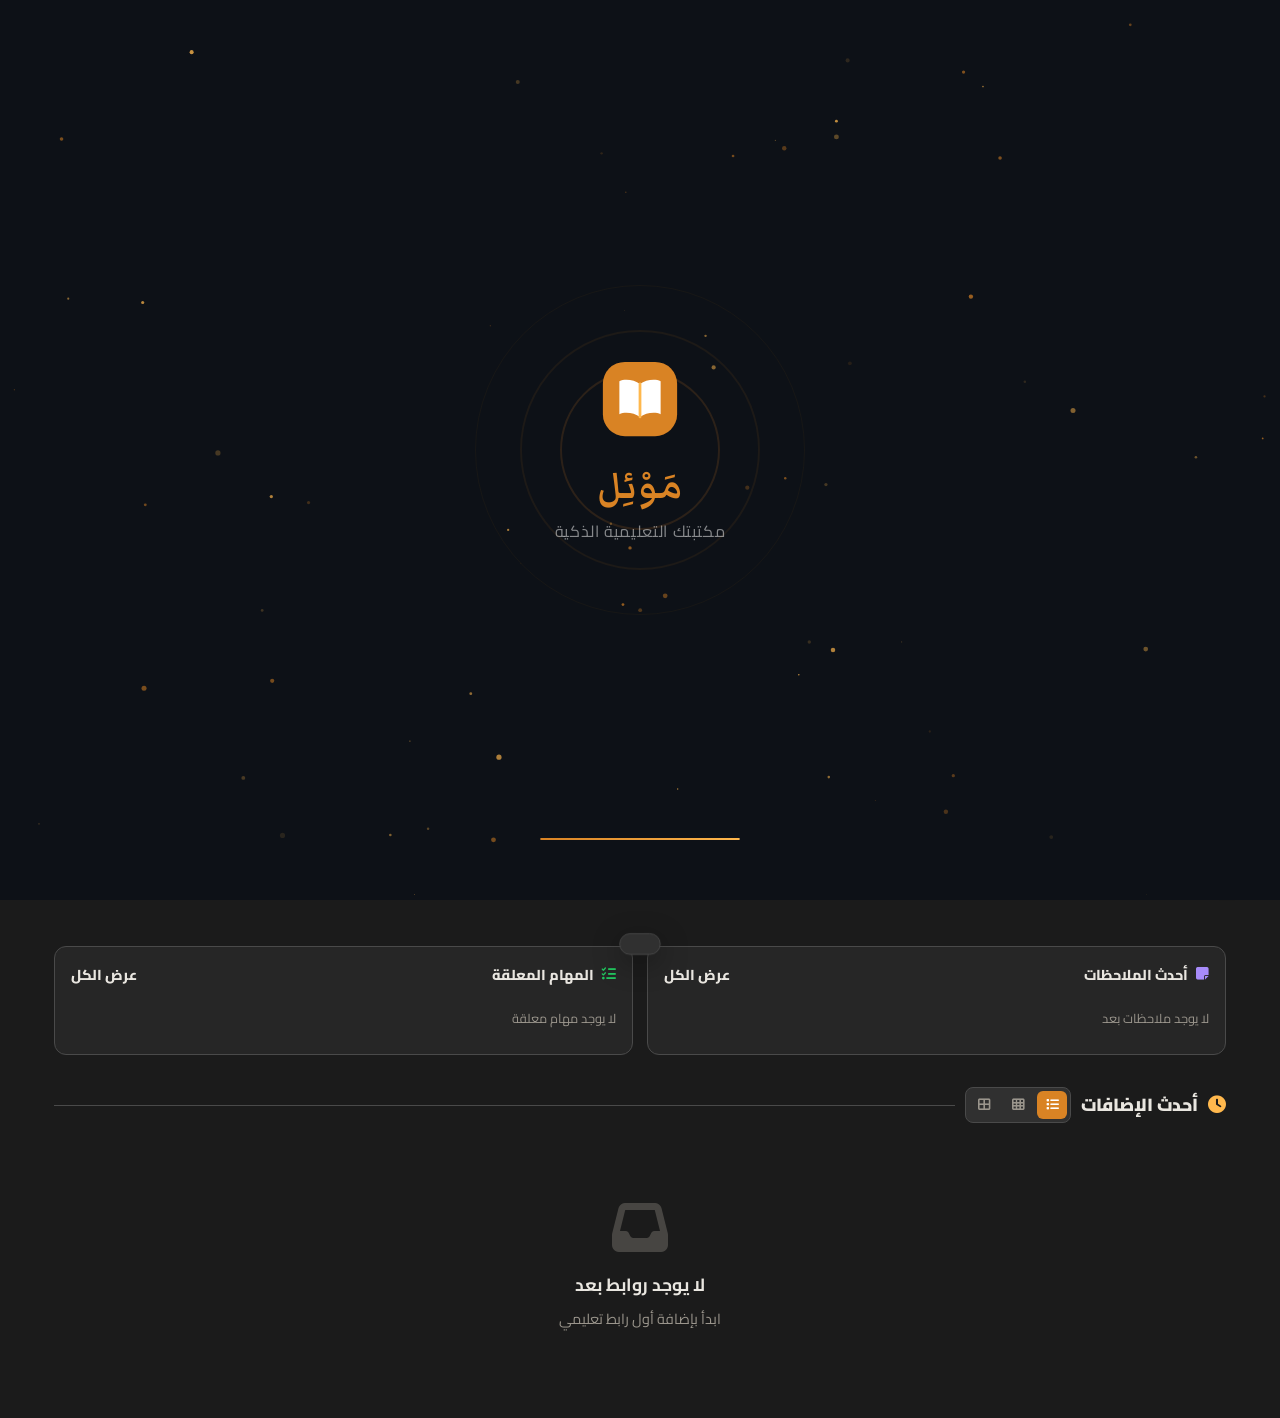
==== commit 8ab502fe: "Refactor font styles and theme card layout Updated font styles and sizes for better readability and " ====
--- a/index.html
+++ b/index.html
@@ -17,6 +17,7 @@
 <link href="https://fonts.googleapis.com/css2?family=Cairo:wght@400;700;900&family=JetBrains+Mono:wght@400;700&family=Tajawal:wght@400;700;900&family=IBM+Plex+Sans+Arabic:wght@400;700&family=Inter:wght@400;500;700&display=swap" rel="stylesheet">
 <link rel="stylesheet" href="https://cdnjs.cloudflare.com/ajax/libs/font-awesome/6.5.0/css/all.min.css">
 <link href="https://fonts.googleapis.com/css2?family=Amiri:wght@400;700&display=swap" rel="stylesheet">
+<link href="https://fonts.googleapis.com/css2?family=Markazi+Text:wght@400;500;600;700&display=swap" rel="stylesheet">
 <script src="https://cdnjs.cloudflare.com/ajax/libs/jszip/3.10.1/jszip.min.js"></script>
 <!-- Hide body until splash covers it -->
 <style id="bodyHideStyle">body>*:not(#splashScreen){visibility:hidden;}</style>
@@ -379,7 +380,7 @@
 .topbar-logo .logo-school{color:var(--accent); font-weight:900; font-size:1.1rem;}
 .logo-wordmark{
   display:inline-flex; align-items:baseline;
-  font-family:'Amiri',serif; font-weight:700; font-size:1.25rem;
+  font-family:'Markazi Text',serif; font-weight:600; font-size:1.6rem; letter-spacing:0.03em;
   color:var(--accent);
   line-height:1; margin-inline-start:6px;
   direction:rtl; unicode-bidi:isolate;
@@ -1214,12 +1215,15 @@
 }
 .theme-card:hover{transform:translateY(-2px);}
 .theme-card.active{border-color:var(--accent);}
-.theme-preview{height:48px;position:relative;}
+.theme-preview{height:68px;position:relative;}
 .theme-card span{
   display:block;text-align:center;
-  font-size:.73rem;font-weight:700;
-  padding:5px 4px;
+  font-size:.82rem;font-weight:700;
+  padding:8px 6px;
   background:var(--surface2);
+  white-space:nowrap;
+  overflow:hidden;
+  text-overflow:ellipsis;
 }
 .theme-card .theme-del{
   position:absolute;top:4px;left:4px;
@@ -1232,9 +1236,9 @@
 .theme-card:hover .theme-del{opacity:1;}
 .theme-grid-row{
   display:grid;
-  grid-template-columns:repeat(auto-fill,minmax(72px,1fr));
-  gap:6px;
-  margin-bottom:4px;
+  grid-template-columns:repeat(2,1fr);
+  gap:10px;
+  margin-bottom:8px;
 }
 
 /* Font Cards — replaces the old <select> dropdown with tappable cards */
@@ -2442,9 +2446,9 @@
    PATCH: bigger, easier-to-tap controls in Settings
 ══════════════════════════════════════════════ */
 .lang-switch-btn{padding:16px;font-size:1rem;}
-.theme-grid{grid-template-columns:repeat(auto-fill,minmax(128px,1fr));gap:14px;}
+.theme-grid{grid-template-columns:1fr;gap:0;}
 .theme-card{border-radius:12px;}
-.theme-card span{padding:8px 6px;font-size:.85rem;}
+.theme-card span{padding:8px 6px;font-size:.82rem;white-space:nowrap;overflow:hidden;text-overflow:ellipsis;}
 .sett-group .btn{padding:12px 18px;font-size:.92rem;}
 .sett-group .toggle{width:52px;height:30px;}
 .sett-group .toggle-slider::before{height:22px;width:22px;}
@@ -2453,6 +2457,19 @@
    PATCH: "quick view" dropdown button removed site-wide
 ══════════════════════════════════════════════ */
 .cat-card-dd-btn,.cat-dropdown{display:none!important;}
+
+/* ══════════════════════════════════════════════
+   PATCH: theme grid mobile — very small screens
+══════════════════════════════════════════════ */
+@media(max-width:400px){
+  .theme-grid-row{gap:7px;}
+  .theme-card span{font-size:.76rem;padding:7px 4px;}
+  .theme-preview{height:58px;}
+}
+@media(max-width:600px){
+  .sett-modal{border-radius:16px;}
+  .sett-panel-scroll{margin:0 -2px;padding:0 2px;}
+}
 
 /* ══════════════════════════════════════════════
    PATCH: checklists board ("فهارس")
@@ -2566,7 +2583,7 @@
       <path d="M32 21v24" stroke="#ffb84d" stroke-width="2" stroke-linecap="round"/>
     </svg>
     <div style="text-align:center;">
-      <div style="font-family:'Amiri',serif;font-weight:700;font-size:2.6rem;letter-spacing:.01em;line-height:1;margin-bottom:8px;color:#d98324;direction:rtl;">
+      <div style="font-family:'Markazi Text',serif;font-weight:600;font-size:3rem;letter-spacing:0.03em;line-height:1;margin-bottom:8px;color:#d98324;direction:rtl;">
         مَوْئِل
       </div>
       <div id="splashTagline" style="font-family:'Cairo',sans-serif;font-size:1rem;color:rgba(255,255,255,.5);letter-spacing:.04em;opacity:0;transform:translateY(8px);transition:opacity .6s ease .4s,transform .6s ease .4s;">مكتبتك التعليمية الذكية</div>
@@ -2626,7 +2643,7 @@
 <nav class="sidebar" id="sidebar">
   <div class="sb-head">
     <div class="sb-head-logo">
-      <bdi style="font-family:'Amiri',serif;font-weight:700;color:var(--accent);direction:rtl;unicode-bidi:isolate;">مَوْئِل</bdi>
+      <bdi style="font-family:'Markazi Text',serif;font-weight:600;font-size:1.25rem;letter-spacing:0.03em;color:var(--accent);direction:rtl;unicode-bidi:isolate;">مَوْئِل</bdi>
     </div>
     <button class="sb-close" onclick="closeSidebar()"><i class="fas fa-times"></i></button>
   </div>
@@ -3053,7 +3070,7 @@
             <path d="M32 21c-4-3-11-4-15-2v24c4-2 11-1 15 2c4-3 11-4 15-2V19c-4-2-11-1-15 2Z" fill="#fff"/>
             <path d="M32 21v24" stroke="var(--gold)" stroke-width="2" stroke-linecap="round"/>
           </svg>
-          <div style="font-family:'Amiri',serif;font-weight:700;font-size:1.15rem;color:var(--accent);direction:rtl;">مَوْئِل</div>
+          <div style="font-family:'Markazi Text',serif;font-weight:600;font-size:1.35rem;letter-spacing:0.03em;color:var(--accent);direction:rtl;">مَوْئِل</div>
           <div style="font-size:.75rem;color:var(--muted);">بدون إنترنت · بياناتك محلية</div>
           <div style="width:100%;margin-top:6px;padding-top:10px;border-top:1px solid var(--border);">
             <button class="btn btn-danger btn-sm" style="width:100%;font-size:.78rem;padding:7px;" onclick="clearAllData()"><i class="fas fa-trash-alt"></i> مسح كل البيانات</button>
@@ -5425,10 +5442,10 @@
       html += `
         <div class="theme-card ${isActive ? 'active' : ''}" onclick="changeTheme('${t.id}')">
           <div class="theme-preview" style="background:${bg};">
-            <div style="position:absolute;top:5px;right:5px;bottom:5px;left:5px;border-radius:5px;background:${surface};border:1px solid ${accentSolid}44;">
-              <div style="height:3px;background:${accentSolid};border-radius:3px 3px 0 0;"></div>
-              <div style="display:flex;gap:2px;padding:3px;">
-                ${[1,2,3].map(()=>`<div style="flex:1;height:10px;border-radius:2px;background:${accentSolid}22;"></div>`).join('')}
+            <div style="position:absolute;top:6px;right:6px;bottom:6px;left:6px;border-radius:6px;background:${surface};border:1px solid ${accentSolid}44;">
+              <div style="height:4px;background:${accentSolid};border-radius:6px 6px 0 0;"></div>
+              <div style="display:flex;gap:3px;padding:4px;">
+                ${[1,2,3].map(()=>`<div style="flex:1;height:14px;border-radius:3px;background:${accentSolid}22;"></div>`).join('')}
               </div>
             </div>
           </div>
@@ -8225,7 +8242,7 @@
         <path d="M32 21c-4-3-11-4-15-2v24c4-2 11-1 15 2c4-3 11-4 15-2V19c-4-2-11-1-15 2Z" fill="#fff"/>
         <path d="M32 21v24" stroke="#ffb84d" stroke-width="2" stroke-linecap="round"/>
       </svg>
-      <div style="font-family:'Amiri',serif;font-weight:700;font-size:1.9rem;line-height:1;color:var(--accent);direction:rtl;">
+      <div style="font-family:'Markazi Text',serif;font-weight:600;font-size:2.2rem;letter-spacing:0.03em;line-height:1;color:var(--accent);direction:rtl;">
         مَوْئِل
       </div>
     </div>
@@ -8258,7 +8275,7 @@
 
     <!-- Name meaning -->
     <p style="font-size:.8rem;color:var(--muted);line-height:1.8;margin:0 0 20px;">
-      <strong style="font-family:'Amiri',serif;font-weight:700;color:var(--accent);">"مَوْئِل"</strong>
+      <strong style="font-family:'Markazi Text',serif;font-weight:600;font-size:1.1em;letter-spacing:0.03em;color:var(--accent);">"مَوْئِل"</strong>
       تعني المَلجأ والمكان الذي يُرجع إليه — تمامًا كما يكون هذا الموقع مكانك الدائم لكل ما تتعلمه.
     </p>
 
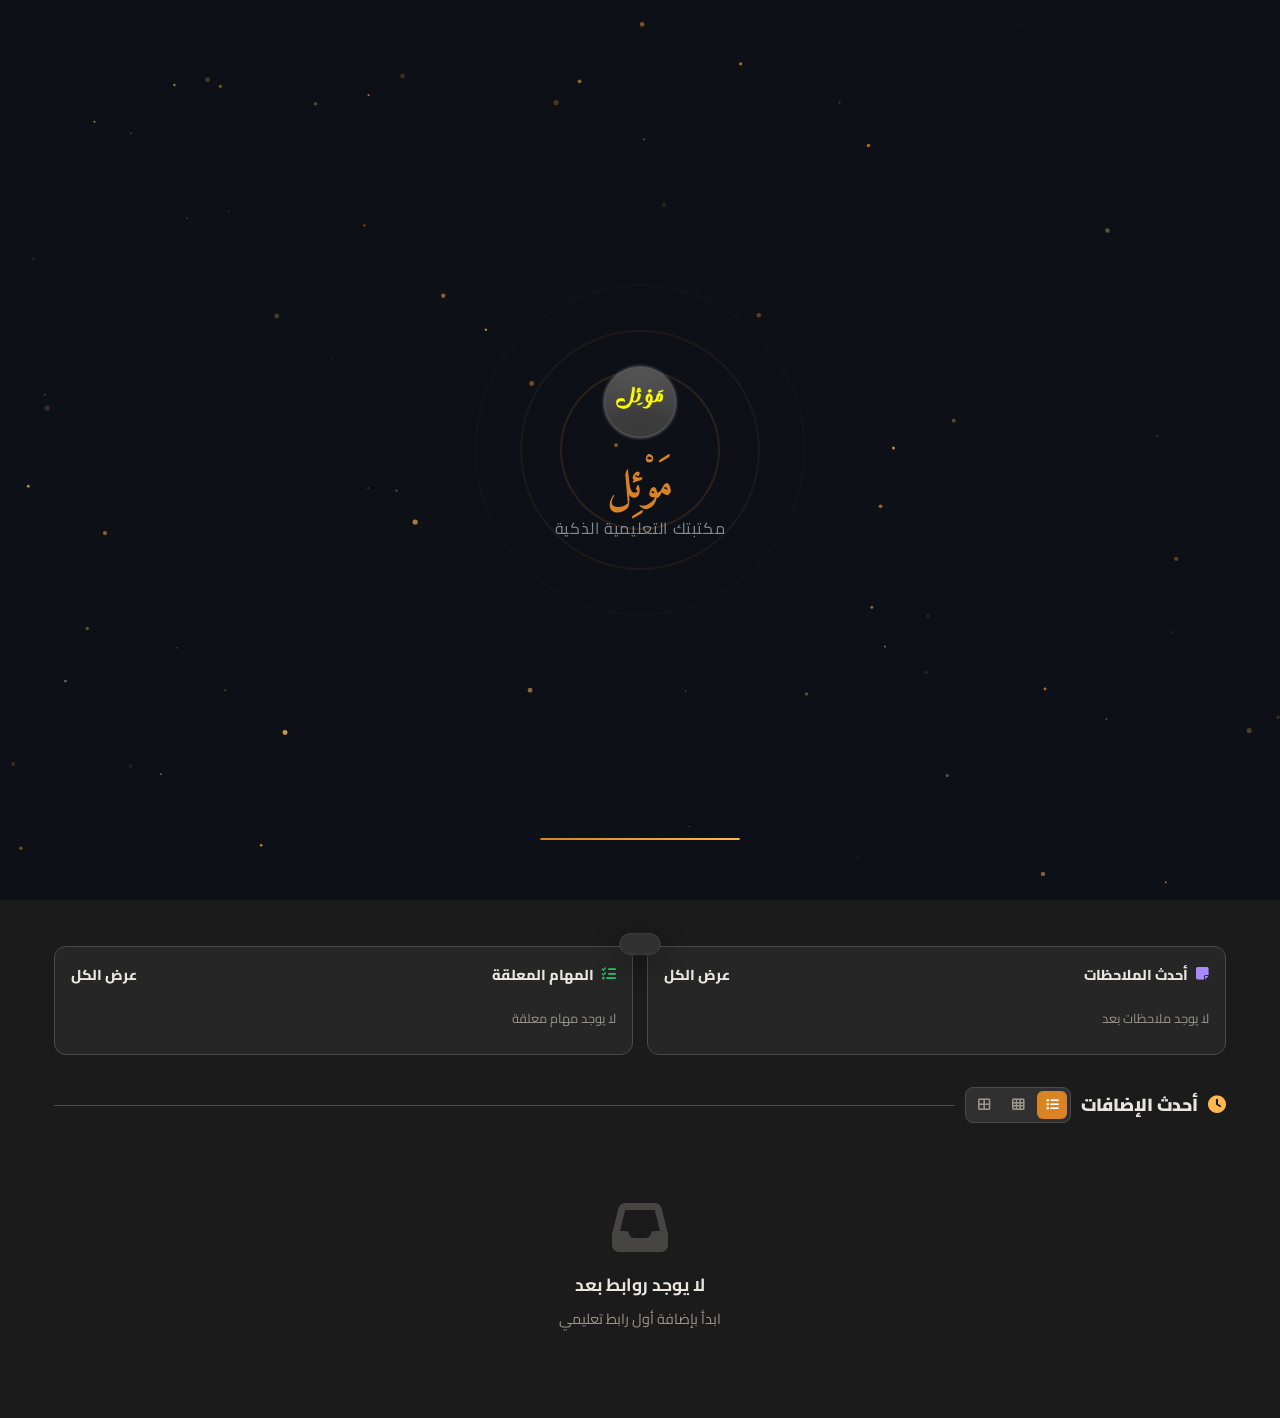
==== commit 7b530cb0: "Refactor font styles and layout in index.html Updated font styles and sizes for consistency and impr" ====
--- a/index.html
+++ b/index.html
@@ -17,7 +17,6 @@
 <link href="https://fonts.googleapis.com/css2?family=Cairo:wght@400;700;900&family=JetBrains+Mono:wght@400;700&family=Tajawal:wght@400;700;900&family=IBM+Plex+Sans+Arabic:wght@400;700&family=Inter:wght@400;500;700&display=swap" rel="stylesheet">
 <link rel="stylesheet" href="https://cdnjs.cloudflare.com/ajax/libs/font-awesome/6.5.0/css/all.min.css">
 <link href="https://fonts.googleapis.com/css2?family=Amiri:wght@400;700&display=swap" rel="stylesheet">
-<link href="https://fonts.googleapis.com/css2?family=Markazi+Text:wght@400;500;600;700&display=swap" rel="stylesheet">
 <script src="https://cdnjs.cloudflare.com/ajax/libs/jszip/3.10.1/jszip.min.js"></script>
 <!-- Hide body until splash covers it -->
 <style id="bodyHideStyle">body>*:not(#splashScreen){visibility:hidden;}</style>
@@ -380,7 +379,7 @@
 .topbar-logo .logo-school{color:var(--accent); font-weight:900; font-size:1.1rem;}
 .logo-wordmark{
   display:inline-flex; align-items:baseline;
-  font-family:'Markazi Text',serif; font-weight:600; font-size:1.6rem; letter-spacing:0.03em;
+  font-family:'Amiri',serif; font-weight:700; font-size:1.25rem;
   color:var(--accent);
   line-height:1; margin-inline-start:6px;
   direction:rtl; unicode-bidi:isolate;
@@ -1215,15 +1214,12 @@
 }
 .theme-card:hover{transform:translateY(-2px);}
 .theme-card.active{border-color:var(--accent);}
-.theme-preview{height:68px;position:relative;}
+.theme-preview{height:48px;position:relative;}
 .theme-card span{
   display:block;text-align:center;
-  font-size:.82rem;font-weight:700;
-  padding:8px 6px;
+  font-size:.73rem;font-weight:700;
+  padding:5px 4px;
   background:var(--surface2);
-  white-space:nowrap;
-  overflow:hidden;
-  text-overflow:ellipsis;
 }
 .theme-card .theme-del{
   position:absolute;top:4px;left:4px;
@@ -1236,9 +1232,9 @@
 .theme-card:hover .theme-del{opacity:1;}
 .theme-grid-row{
   display:grid;
-  grid-template-columns:repeat(2,1fr);
-  gap:10px;
-  margin-bottom:8px;
+  grid-template-columns:repeat(auto-fill,minmax(72px,1fr));
+  gap:6px;
+  margin-bottom:4px;
 }
 
 /* Font Cards — replaces the old <select> dropdown with tappable cards */
@@ -2446,9 +2442,9 @@
    PATCH: bigger, easier-to-tap controls in Settings
 ══════════════════════════════════════════════ */
 .lang-switch-btn{padding:16px;font-size:1rem;}
-.theme-grid{grid-template-columns:1fr;gap:0;}
+.theme-grid{grid-template-columns:repeat(auto-fill,minmax(128px,1fr));gap:14px;}
 .theme-card{border-radius:12px;}
-.theme-card span{padding:8px 6px;font-size:.82rem;white-space:nowrap;overflow:hidden;text-overflow:ellipsis;}
+.theme-card span{padding:8px 6px;font-size:.85rem;}
 .sett-group .btn{padding:12px 18px;font-size:.92rem;}
 .sett-group .toggle{width:52px;height:30px;}
 .sett-group .toggle-slider::before{height:22px;width:22px;}
@@ -2457,19 +2453,6 @@
    PATCH: "quick view" dropdown button removed site-wide
 ══════════════════════════════════════════════ */
 .cat-card-dd-btn,.cat-dropdown{display:none!important;}
-
-/* ══════════════════════════════════════════════
-   PATCH: theme grid mobile — very small screens
-══════════════════════════════════════════════ */
-@media(max-width:400px){
-  .theme-grid-row{gap:7px;}
-  .theme-card span{font-size:.76rem;padding:7px 4px;}
-  .theme-preview{height:58px;}
-}
-@media(max-width:600px){
-  .sett-modal{border-radius:16px;}
-  .sett-panel-scroll{margin:0 -2px;padding:0 2px;}
-}
 
 /* ══════════════════════════════════════════════
    PATCH: checklists board ("فهارس")
@@ -2583,7 +2566,7 @@
       <path d="M32 21v24" stroke="#ffb84d" stroke-width="2" stroke-linecap="round"/>
     </svg>
     <div style="text-align:center;">
-      <div style="font-family:'Markazi Text',serif;font-weight:600;font-size:3rem;letter-spacing:0.03em;line-height:1;margin-bottom:8px;color:#d98324;direction:rtl;">
+      <div style="font-family:'Amiri',serif;font-weight:700;font-size:2.6rem;letter-spacing:.01em;line-height:1;margin-bottom:8px;color:#d98324;direction:rtl;">
         مَوْئِل
       </div>
       <div id="splashTagline" style="font-family:'Cairo',sans-serif;font-size:1rem;color:rgba(255,255,255,.5);letter-spacing:.04em;opacity:0;transform:translateY(8px);transition:opacity .6s ease .4s,transform .6s ease .4s;">مكتبتك التعليمية الذكية</div>
@@ -2643,7 +2626,7 @@
 <nav class="sidebar" id="sidebar">
   <div class="sb-head">
     <div class="sb-head-logo">
-      <bdi style="font-family:'Markazi Text',serif;font-weight:600;font-size:1.25rem;letter-spacing:0.03em;color:var(--accent);direction:rtl;unicode-bidi:isolate;">مَوْئِل</bdi>
+      <bdi style="font-family:'Amiri',serif;font-weight:700;color:var(--accent);direction:rtl;unicode-bidi:isolate;">مَوْئِل</bdi>
     </div>
     <button class="sb-close" onclick="closeSidebar()"><i class="fas fa-times"></i></button>
   </div>
@@ -3070,7 +3053,7 @@
             <path d="M32 21c-4-3-11-4-15-2v24c4-2 11-1 15 2c4-3 11-4 15-2V19c-4-2-11-1-15 2Z" fill="#fff"/>
             <path d="M32 21v24" stroke="var(--gold)" stroke-width="2" stroke-linecap="round"/>
           </svg>
-          <div style="font-family:'Markazi Text',serif;font-weight:600;font-size:1.35rem;letter-spacing:0.03em;color:var(--accent);direction:rtl;">مَوْئِل</div>
+          <div style="font-family:'Amiri',serif;font-weight:700;font-size:1.15rem;color:var(--accent);direction:rtl;">مَوْئِل</div>
           <div style="font-size:.75rem;color:var(--muted);">بدون إنترنت · بياناتك محلية</div>
           <div style="width:100%;margin-top:6px;padding-top:10px;border-top:1px solid var(--border);">
             <button class="btn btn-danger btn-sm" style="width:100%;font-size:.78rem;padding:7px;" onclick="clearAllData()"><i class="fas fa-trash-alt"></i> مسح كل البيانات</button>
@@ -5442,10 +5425,10 @@
       html += `
         <div class="theme-card ${isActive ? 'active' : ''}" onclick="changeTheme('${t.id}')">
           <div class="theme-preview" style="background:${bg};">
-            <div style="position:absolute;top:6px;right:6px;bottom:6px;left:6px;border-radius:6px;background:${surface};border:1px solid ${accentSolid}44;">
-              <div style="height:4px;background:${accentSolid};border-radius:6px 6px 0 0;"></div>
-              <div style="display:flex;gap:3px;padding:4px;">
-                ${[1,2,3].map(()=>`<div style="flex:1;height:14px;border-radius:3px;background:${accentSolid}22;"></div>`).join('')}
+            <div style="position:absolute;top:5px;right:5px;bottom:5px;left:5px;border-radius:5px;background:${surface};border:1px solid ${accentSolid}44;">
+              <div style="height:3px;background:${accentSolid};border-radius:3px 3px 0 0;"></div>
+              <div style="display:flex;gap:2px;padding:3px;">
+                ${[1,2,3].map(()=>`<div style="flex:1;height:10px;border-radius:2px;background:${accentSolid}22;"></div>`).join('')}
               </div>
             </div>
           </div>
@@ -8242,7 +8225,7 @@
         <path d="M32 21c-4-3-11-4-15-2v24c4-2 11-1 15 2c4-3 11-4 15-2V19c-4-2-11-1-15 2Z" fill="#fff"/>
         <path d="M32 21v24" stroke="#ffb84d" stroke-width="2" stroke-linecap="round"/>
       </svg>
-      <div style="font-family:'Markazi Text',serif;font-weight:600;font-size:2.2rem;letter-spacing:0.03em;line-height:1;color:var(--accent);direction:rtl;">
+      <div style="font-family:'Amiri',serif;font-weight:700;font-size:1.9rem;line-height:1;color:var(--accent);direction:rtl;">
         مَوْئِل
       </div>
     </div>
@@ -8275,7 +8258,7 @@
 
     <!-- Name meaning -->
     <p style="font-size:.8rem;color:var(--muted);line-height:1.8;margin:0 0 20px;">
-      <strong style="font-family:'Markazi Text',serif;font-weight:600;font-size:1.1em;letter-spacing:0.03em;color:var(--accent);">"مَوْئِل"</strong>
+      <strong style="font-family:'Amiri',serif;font-weight:700;color:var(--accent);">"مَوْئِل"</strong>
       تعني المَلجأ والمكان الذي يُرجع إليه — تمامًا كما يكون هذا الموقع مكانك الدائم لكل ما تتعلمه.
     </p>
 
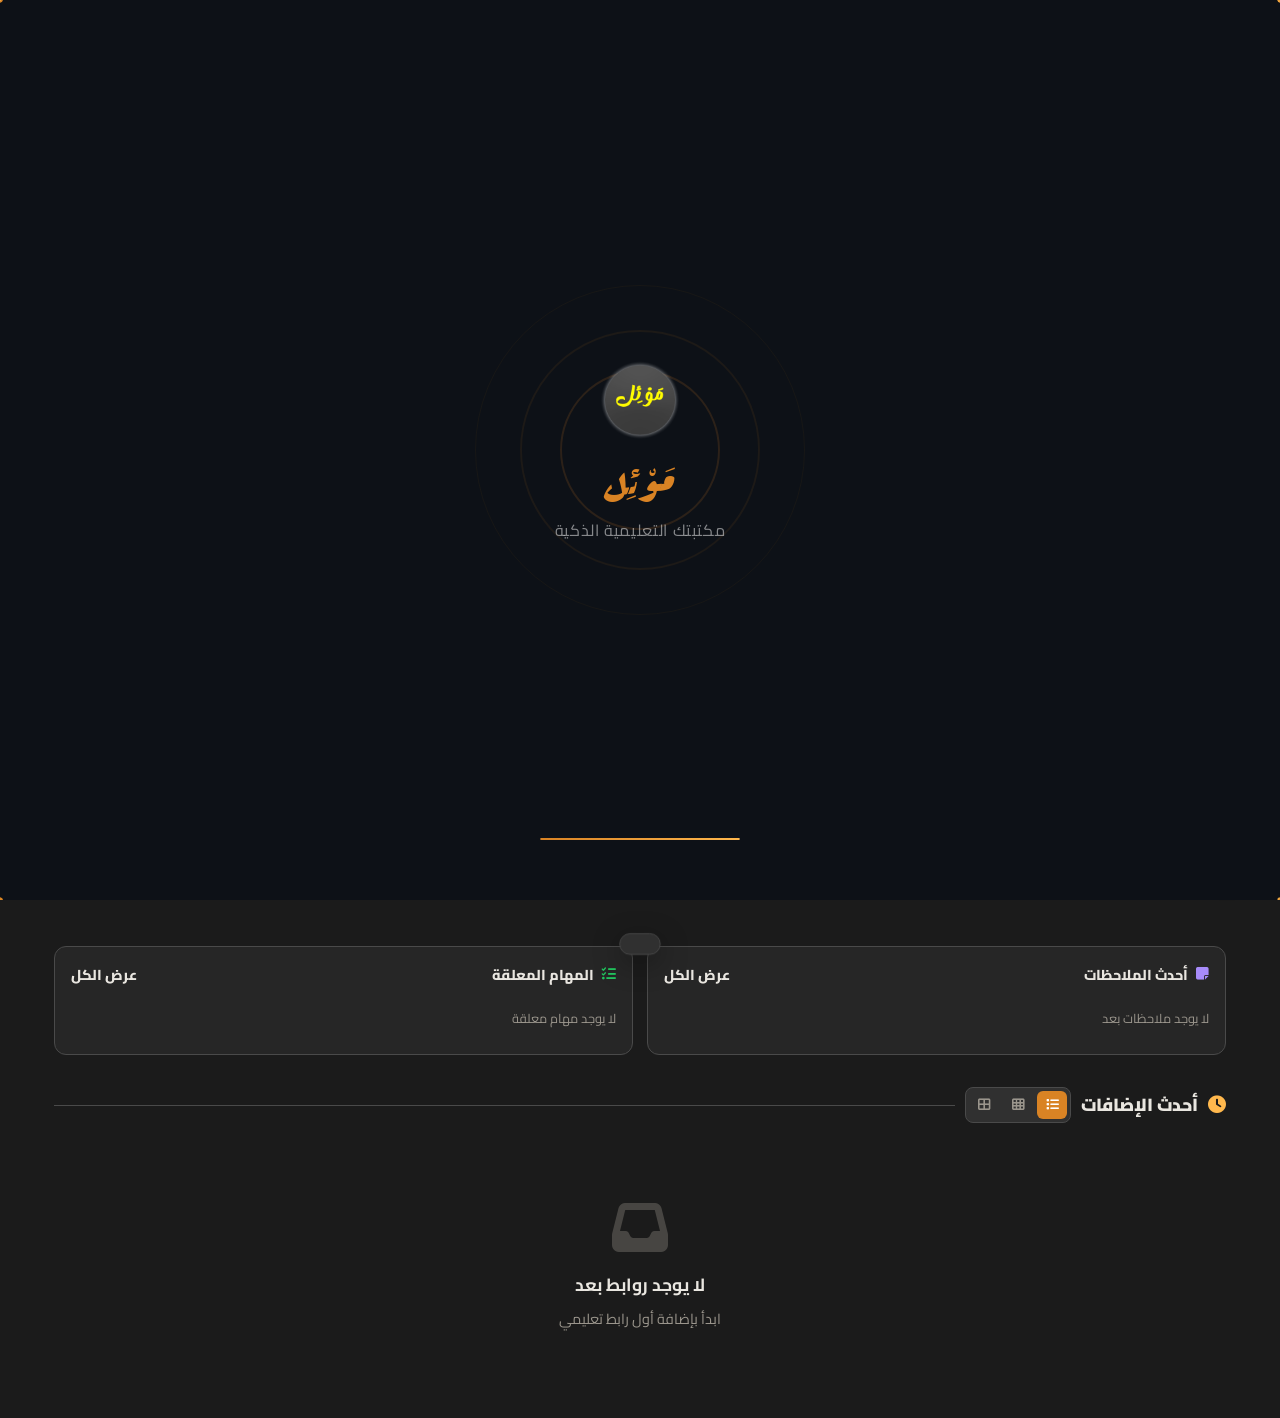
==== commit a5d6a5b8: "Update index.html" ====
--- a/index.html
+++ b/index.html
@@ -17,6 +17,7 @@
 <link href="https://fonts.googleapis.com/css2?family=Cairo:wght@400;700;900&family=JetBrains+Mono:wght@400;700&family=Tajawal:wght@400;700;900&family=IBM+Plex+Sans+Arabic:wght@400;700&family=Inter:wght@400;500;700&display=swap" rel="stylesheet">
 <link rel="stylesheet" href="https://cdnjs.cloudflare.com/ajax/libs/font-awesome/6.5.0/css/all.min.css">
 <link href="https://fonts.googleapis.com/css2?family=Amiri:wght@400;700&display=swap" rel="stylesheet">
+<link href="https://fonts.googleapis.com/css2?family=Rakkas&display=swap" rel="stylesheet">
 <script src="https://cdnjs.cloudflare.com/ajax/libs/jszip/3.10.1/jszip.min.js"></script>
 <!-- Hide body until splash covers it -->
 <style id="bodyHideStyle">body>*:not(#splashScreen){visibility:hidden;}</style>
@@ -379,7 +380,7 @@
 .topbar-logo .logo-school{color:var(--accent); font-weight:900; font-size:1.1rem;}
 .logo-wordmark{
   display:inline-flex; align-items:baseline;
-  font-family:'Amiri',serif; font-weight:700; font-size:1.25rem;
+  font-family:'Rakkas',serif; font-weight:400; font-size:1.35rem;
   color:var(--accent);
   line-height:1; margin-inline-start:6px;
   direction:rtl; unicode-bidi:isolate;
@@ -2566,7 +2567,7 @@
       <path d="M32 21v24" stroke="#ffb84d" stroke-width="2" stroke-linecap="round"/>
     </svg>
     <div style="text-align:center;">
-      <div style="font-family:'Amiri',serif;font-weight:700;font-size:2.6rem;letter-spacing:.01em;line-height:1;margin-bottom:8px;color:#d98324;direction:rtl;">
+      <div style="font-family:'Rakkas',serif;font-weight:400;font-size:2.9rem;letter-spacing:.01em;line-height:1;margin-bottom:8px;color:#d98324;direction:rtl;">
         مَوْئِل
       </div>
       <div id="splashTagline" style="font-family:'Cairo',sans-serif;font-size:1rem;color:rgba(255,255,255,.5);letter-spacing:.04em;opacity:0;transform:translateY(8px);transition:opacity .6s ease .4s,transform .6s ease .4s;">مكتبتك التعليمية الذكية</div>
@@ -2626,7 +2627,7 @@
 <nav class="sidebar" id="sidebar">
   <div class="sb-head">
     <div class="sb-head-logo">
-      <bdi style="font-family:'Amiri',serif;font-weight:700;color:var(--accent);direction:rtl;unicode-bidi:isolate;">مَوْئِل</bdi>
+      <bdi style="font-family:'Rakkas',serif;font-weight:400;font-size:1.4rem;color:var(--accent);direction:rtl;unicode-bidi:isolate;">مَوْئِل</bdi>
     </div>
     <button class="sb-close" onclick="closeSidebar()"><i class="fas fa-times"></i></button>
   </div>
@@ -3053,7 +3054,7 @@
             <path d="M32 21c-4-3-11-4-15-2v24c4-2 11-1 15 2c4-3 11-4 15-2V19c-4-2-11-1-15 2Z" fill="#fff"/>
             <path d="M32 21v24" stroke="var(--gold)" stroke-width="2" stroke-linecap="round"/>
           </svg>
-          <div style="font-family:'Amiri',serif;font-weight:700;font-size:1.15rem;color:var(--accent);direction:rtl;">مَوْئِل</div>
+          <div style="font-family:'Rakkas',serif;font-weight:400;font-size:1.3rem;color:var(--accent);direction:rtl;">مَوْئِل</div>
           <div style="font-size:.75rem;color:var(--muted);">بدون إنترنت · بياناتك محلية</div>
           <div style="width:100%;margin-top:6px;padding-top:10px;border-top:1px solid var(--border);">
             <button class="btn btn-danger btn-sm" style="width:100%;font-size:.78rem;padding:7px;" onclick="clearAllData()"><i class="fas fa-trash-alt"></i> مسح كل البيانات</button>
@@ -7823,7 +7824,7 @@
     listEl.innerHTML = list.map(p => `
       <div class="cl-card" style="cursor:default;">
         <div class="cl-card-top">
-          <div style="width:44px;height:44px;border-radius:12px;background:linear-gradient(135deg,#f59e0b,#ef4444);display:flex;align-items:center;justify-content:center;color:#fff;flex-shrink:0;"><i class="fas fa-cube"></i></div>
+          <div class="sp-icon-slot" data-sp-folder="${escHtml(p.folder)}" style="width:44px;height:44px;border-radius:12px;background:linear-gradient(135deg,#f59e0b,#ef4444);display:flex;align-items:center;justify-content:center;color:#fff;flex-shrink:0;overflow:hidden;"><i class="fas fa-cube"></i></div>
           <div style="flex:1;min-width:0;">
             <div class="cl-card-name">${escHtml(p.name || p.folder)}</div>
             <div class="cl-card-meta" style="white-space:normal;">${escHtml(p.desc || '')}</div>
@@ -7831,6 +7832,16 @@
         </div>
         <button class="btn btn-primary" style="width:100%;" onclick="spAddProgram('${escHtml(p.folder)}','${escHtml((p.name || p.folder)).replace(/'/g, "\\'")}','${escHtml((p.desc || '')).replace(/'/g, "\\'")}')"><i class="fas fa-download"></i> ${_t('إضافة', 'Add')}</button>
       </div>`).join('');
+    // Try loading SUBPROGRAM/{folder}/icon.png for each card; keep the gradient cube if missing.
+    listEl.querySelectorAll('.sp-icon-slot[data-sp-folder]').forEach(slot => {
+      const folder = slot.getAttribute('data-sp-folder');
+      const testImg = new Image();
+      testImg.onload = () => {
+        slot.style.background = 'transparent';
+        slot.innerHTML = `<img src="${testImg.src}" alt="" style="width:100%;height:100%;object-fit:cover;">`;
+      };
+      testImg.src = `./SUBPROGRAM/${encodeURIComponent(folder)}/icon.png`;
+    });
   } catch (e) {
     statusEl.textContent = _t(
       'تعذر تحميل مكتبة البرامج حاليًا. جرّب مرة أخرى لاحقًا.',
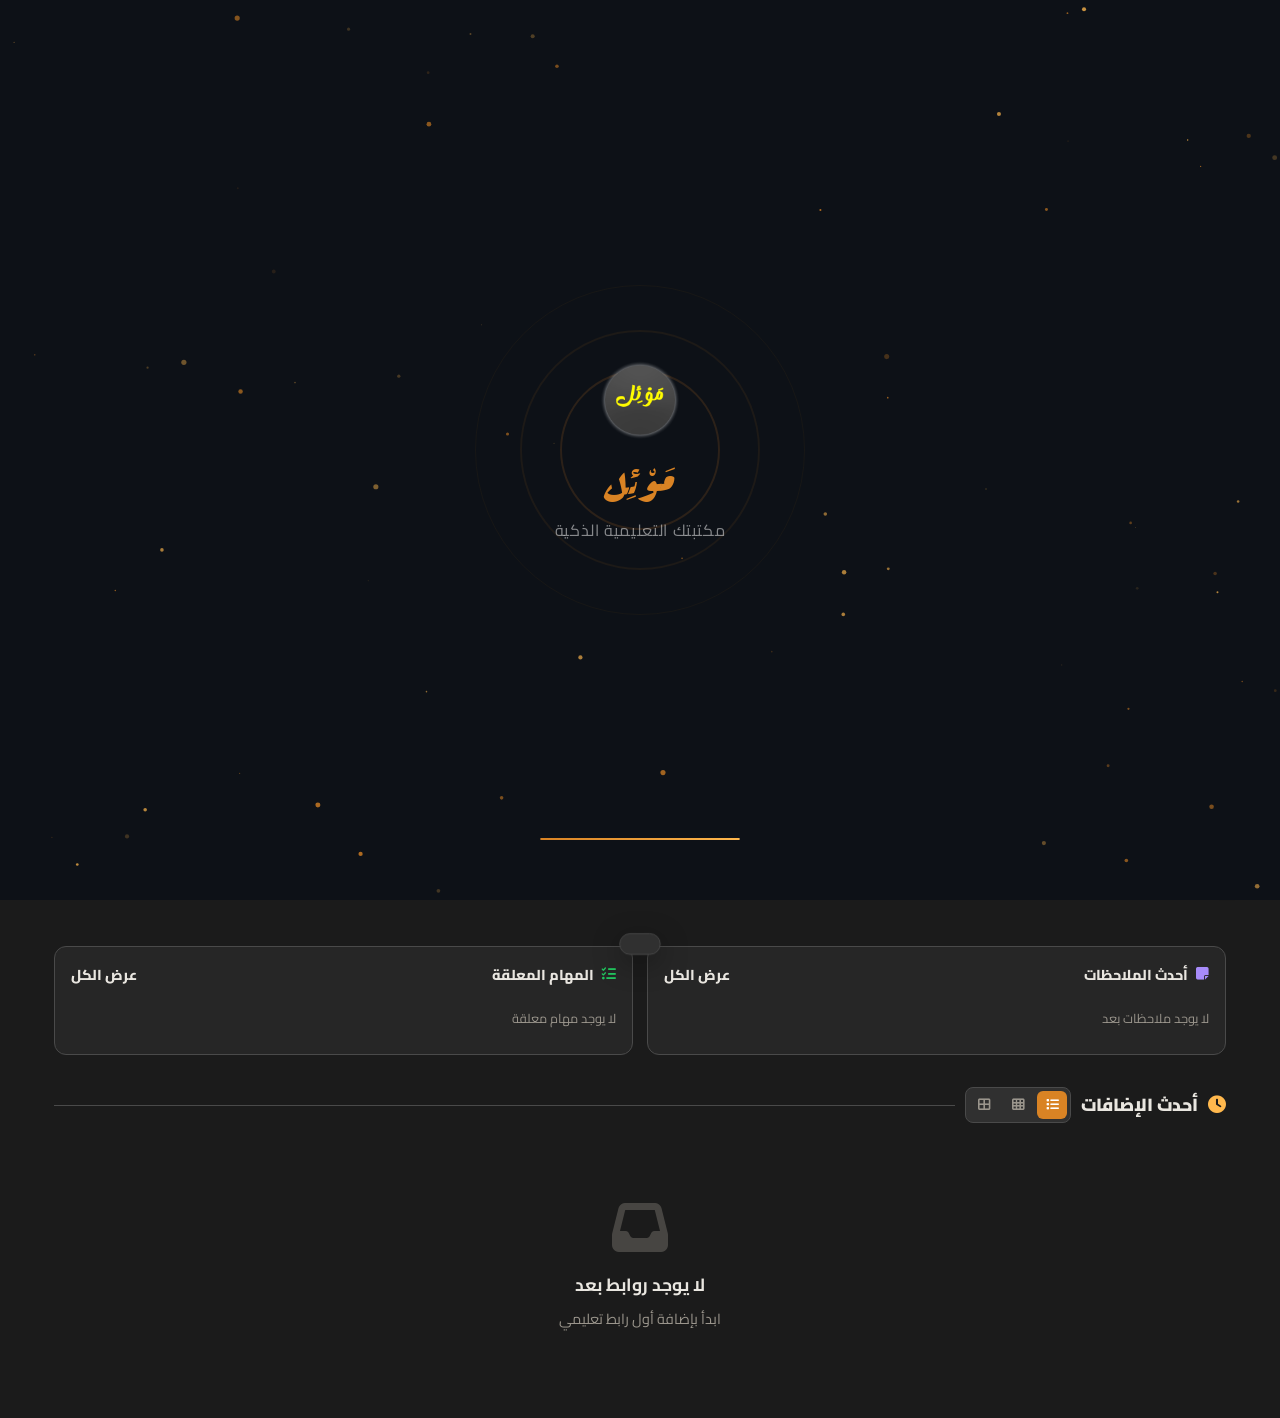
==== commit 3296c5d0: "Update program icon handling in index.html" ====
--- a/index.html
+++ b/index.html
@@ -2855,7 +2855,7 @@
   <div class="view" id="view-program-run">
     <div class="page-header">
       <div class="page-title">
-        <div class="page-title-icon" style="background:linear-gradient(135deg,#f59e0b,#ef4444);">
+        <div class="page-title-icon" id="programRunIcon" style="background:linear-gradient(135deg,#f59e0b,#ef4444);">
           <i class="fas fa-play"></i>
         </div>
         <span id="programRunTitle">برنامج</span>
@@ -4218,7 +4218,7 @@
   }
   container.innerHTML = list.map(p => `
     <div class="cloud-card">
-      <div class="cloud-card-icon prog-icon-slot" data-prog-name="${escHtml(p.name)}"><i class="fas fa-cube" style="color:#f59e0b;"></i></div>
+      <div class="cloud-card-icon prog-icon-slot" data-prog-name="${escHtml(p.name)}" data-prog-icon="${escHtml(p.icon||'')}"><i class="fas fa-cube" style="color:#f59e0b;"></i></div>
       <h4>${escHtml(p.name)}</h4>
       <p>${escHtml(p.desc||'لا يوجد وصف')}</p>
       <span class="cloud-tag tag-program">برنامج فرعي</span>
@@ -4239,12 +4239,13 @@
   const root = scopeEl || document;
   root.querySelectorAll('.prog-icon-slot[data-prog-name]').forEach(slot => {
     const name = slot.getAttribute('data-prog-name');
-    if (!name) return;
+    const storedIcon = slot.getAttribute('data-prog-icon');
+    if (!name && !storedIcon) return;
     const testImg = new Image();
     testImg.onload = () => {
       slot.innerHTML = `<img src="${testImg.src}" alt="${escHtml(name)}" style="width:100%;height:100%;object-fit:cover;border-radius:inherit;">`;
     };
-    testImg.src = `./programs/${encodeURIComponent(name)}.png`;
+    testImg.src = storedIcon || `./programs/${encodeURIComponent(name)}.png`;
   });
 }
 
@@ -4257,6 +4258,21 @@
   const p = DB.programs.find(x => x.id === id);
   if (!p) { navigate('programs'); return; }
   document.getElementById('programRunTitle').textContent = p.name;
+
+  // Show the program's own icon in the header if one is stored, else keep the default play icon.
+  const iconBox = document.getElementById('programRunIcon');
+  if (iconBox) {
+    iconBox.style.background = 'linear-gradient(135deg,#f59e0b,#ef4444)';
+    iconBox.innerHTML = '<i class="fas fa-play"></i>';
+    if (p.icon) {
+      const testImg = new Image();
+      testImg.onload = () => {
+        iconBox.style.background = 'transparent';
+        iconBox.innerHTML = `<img src="${testImg.src}" alt="" style="width:100%;height:100%;object-fit:cover;border-radius:inherit;">`;
+      };
+      testImg.src = p.icon;
+    }
+  }
 
   // Build a full HTML doc and inject via srcdoc
   const full = buildProgramHtml(p);
@@ -7857,7 +7873,7 @@
     const css = await fetch(base + 'style.css').then(r => r.ok ? r.text() : '').catch(() => '');
     const js = await fetch(base + 'script.js').then(r => r.ok ? r.text() : '').catch(() => '');
     if (!html.trim()) { showToast(_t('لم يتم العثور على index.html لهذا البرنامج', 'index.html not found for this program'), 'error'); return; }
-    DB.programs.push({ id: genId(), name, desc, files: { html, css, js }, createdAt: Date.now() });
+    DB.programs.push({ id: genId(), name, desc, icon: `./SUBPROGRAM/${folder}/icon.png`, files: { html, css, js }, createdAt: Date.now() });
     saveDB();
     buildSidebarPrograms();
     if (APP.currentView === 'programs') renderProgramsView();
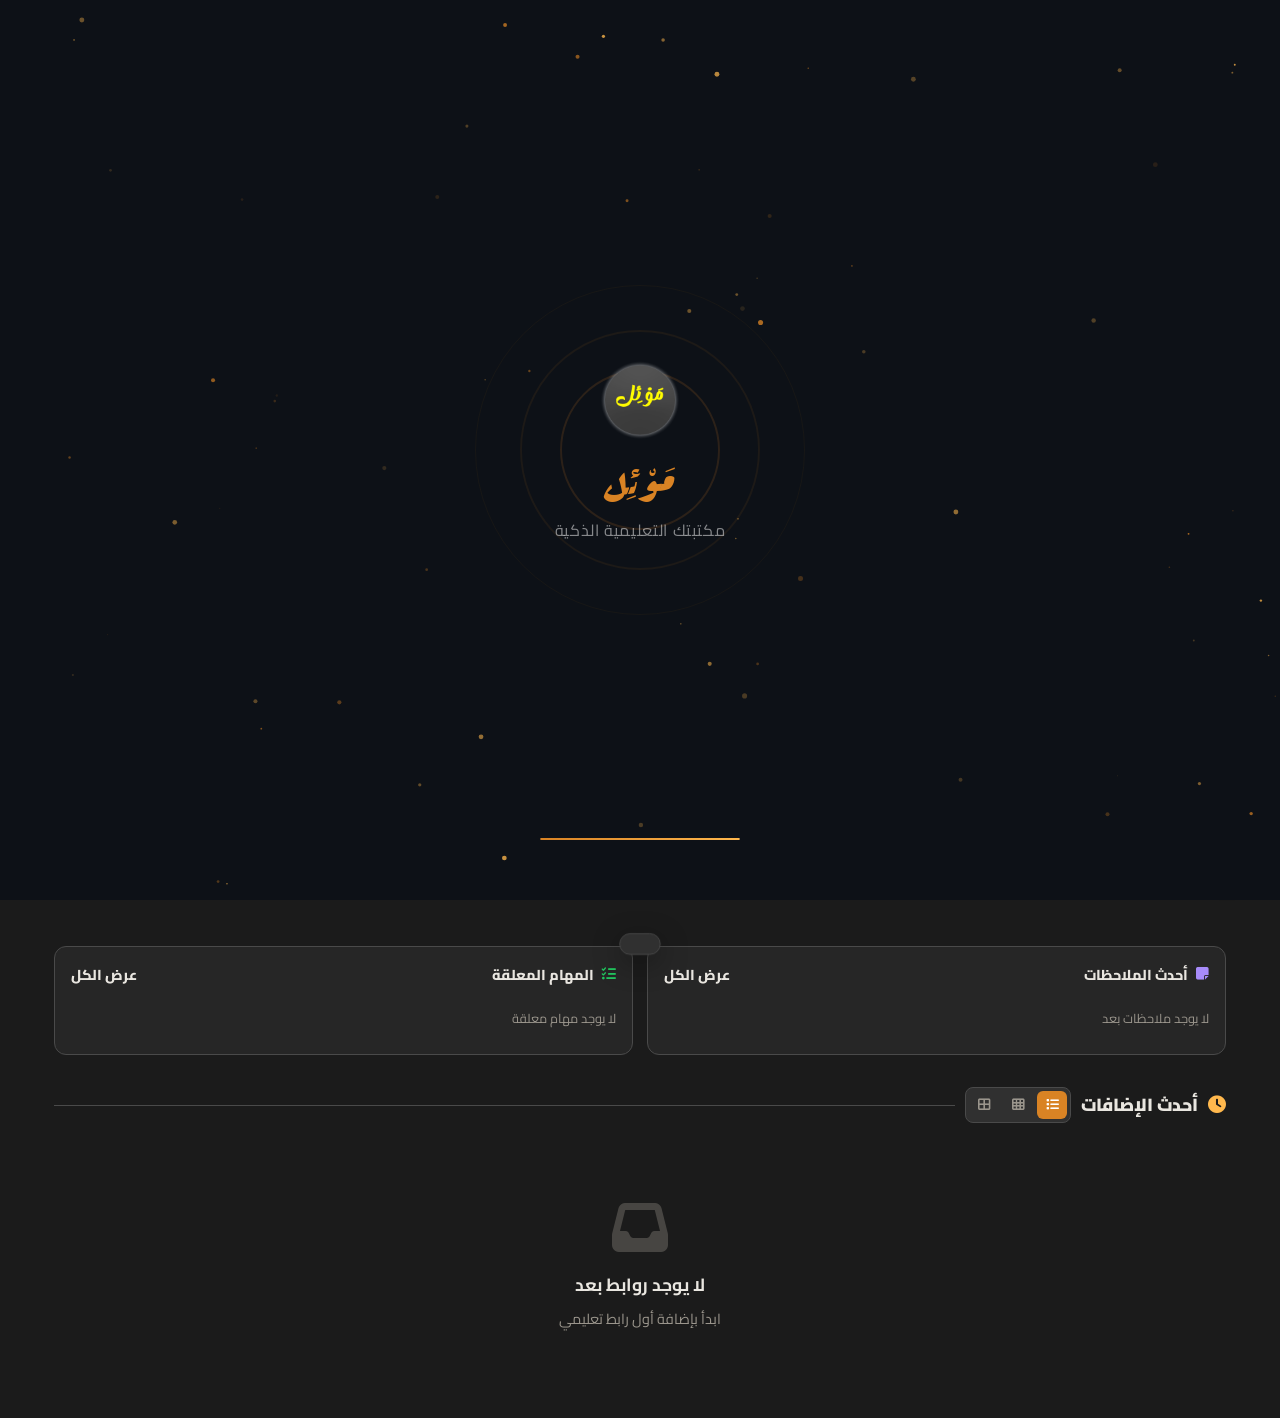
==== commit 61d63f6d: "Refactor mobile styles and app update logic Removed mobile canvas display settings and adjusted butt" ====
--- a/index.html
+++ b/index.html
@@ -276,9 +276,6 @@
   /* Reduce font-awesome icon sizes that are decorative */
   .page-title-icon{width:36px;height:36px;font-size:.95rem;}
 
-  /* Disable particle/bubble/matrix canvases on mobile to save battery */
-  #bgCanvas,#matrixCanvas,#bubbleCanvas{display:none!important;}
-
   /* Smaller modal for tiny screens */
   .modal{padding:20px 16px;}
   .modal h2{font-size:1.05rem;}
@@ -1538,6 +1535,24 @@
   /* On mobile: hide nav buttons, collapse topbar to burger | logo | [space] | right */
   .topbar-nav-btns{display:none !important;}
   .topbar{grid-template-columns:auto auto 1fr auto !important;}
+
+  /* Fix: button text getting clipped on phones — let text wrap/shrink to fit
+     the button instead of overflowing past its edges. */
+  .btn{
+    white-space:normal;
+    text-align:center;
+    line-height:1.3;
+    word-break:break-word;
+    min-width:0;
+    height:auto;
+  }
+  .btn-sm{white-space:normal;line-height:1.25;min-width:0;}
+  /* Any row of buttons (settings, modals, etc.) should wrap onto new lines
+     rather than squeezing each button's text into an unreadable sliver. */
+  .modal-footer,.page-actions{flex-wrap:wrap;}
+}
+@media(max-width:420px){
+  .btn{font-size:.78rem;padding:9px 12px;}
 }
 @media(max-width:480px){
   .stats-bar{grid-template-columns:1fr 1fr;}
@@ -3124,7 +3139,6 @@
             <span id="appUpdateStatus">لم يتم التحقق بعد</span>
           </p>
           <div style="display:flex;gap:8px;flex-wrap:wrap;">
-            <button class="btn" style="flex:1;" onclick="checkForAppUpdate(true)"><i class="fas fa-magnifying-glass"></i> التحقق من وجود تحديث</button>
             <button class="btn btn-primary" style="flex:1;" onclick="performAppUpdate()"><i class="fas fa-rotate"></i> تحديث الآن</button>
           </div>
           <p style="font-size:.72rem;color:var(--muted);margin-top:8px;">التحديث يجلب أحدث نسخة من الموقع فقط، وبياناتك المحفوظة (الروابط، التصنيفات، الملاحظات...) لا تتأثر أبداً.</p>
@@ -8172,21 +8186,38 @@
   }
 }
 
+// Single entry point for updating: pressing "تحديث الآن" both checks for a
+// new version and applies it immediately if one exists. No update is ever
+// applied without the user pressing this button — the periodic background
+// check (checkForAppUpdate(false)) only ever sets a notification dot/status
+// text, it never calls this function or reloads the page.
 async function performAppUpdate(){
-  showToast('جاري التحديث...');
+  const statusEl = document.getElementById('appUpdateStatus');
+  showToast('جاري التحقق والتحديث...');
   try {
     if (!('serviceWorker' in navigator)) { location.reload(); return; }
-    const reg = swRegistration || await navigator.serviceWorker.getRegistration();
+    let reg = swRegistration || await navigator.serviceWorker.getRegistration();
+    if (reg) { try { await reg.update(); } catch(e){} }
+    reg = swRegistration || await navigator.serviceWorker.getRegistration();
+
     if (reg && reg.waiting) {
       // A new service worker is already downloaded — activate it, then reload once it takes control.
       navigator.serviceWorker.addEventListener('controllerchange', () => location.reload(), { once: true });
       reg.waiting.postMessage({ type: 'SKIP_WAITING' });
       return;
     }
-    // No waiting worker (e.g. very first load, or nothing new) — force a clean
-    // pull of the latest site files. Only the SW cache is cleared here;
-    // app data (IndexedDB) is a separate store and is never touched.
-    if (reg) await reg.update();
+
+    if (!updateAvailable) {
+      // Nothing new to install.
+      if (statusEl) statusEl.textContent = 'آخر فحص: ' + _fmtCheckTime() + ' — أحدث نسخة مثبّتة';
+      showToast('أنت تستخدم أحدث نسخة بالفعل ✓');
+      return;
+    }
+
+    // updateAvailable was flagged but there's no waiting worker (e.g. cache
+    // already updated in place) — force a clean pull of the latest site
+    // files. Only the SW cache is cleared here; app data (IndexedDB) is a
+    // separate store and is never touched.
     if ('caches' in window) {
       const keys = await caches.keys();
       await Promise.all(keys.map(k => caches.delete(k)));
